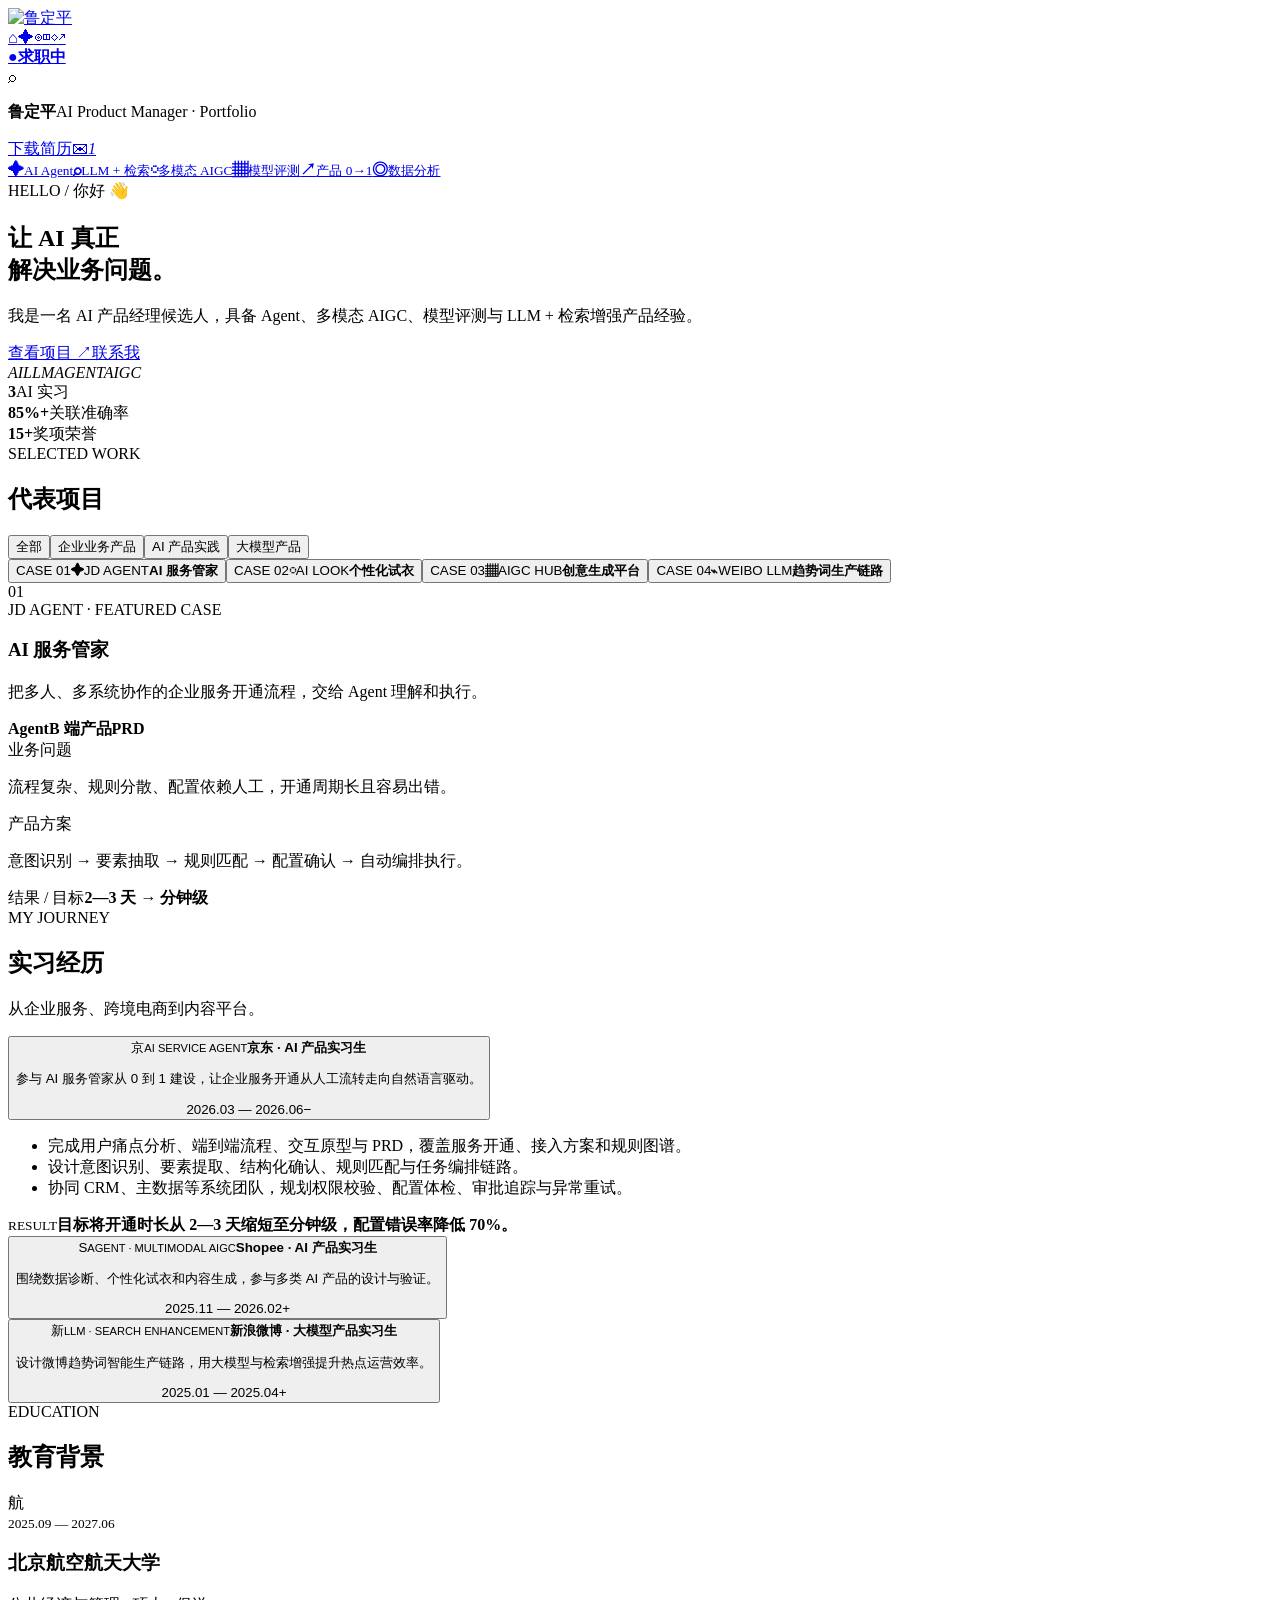
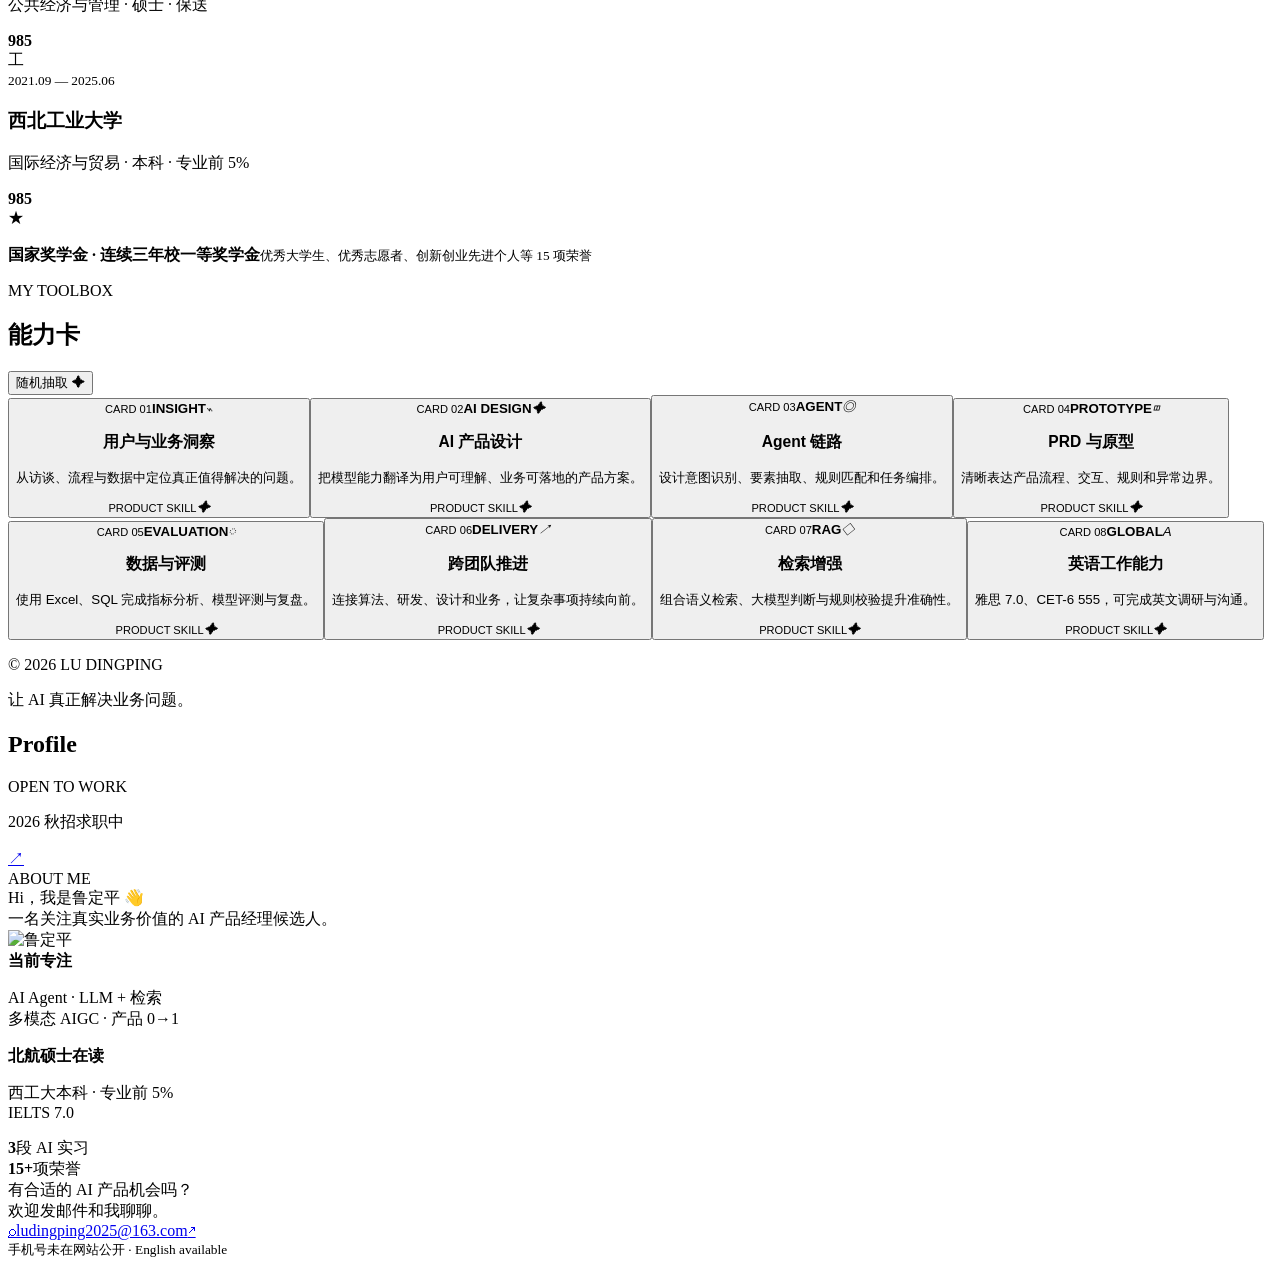
==== index.html @ c733edae "Publish ability card redesign" ====
<!DOCTYPE html><html lang="zh-CN"><head><meta charSet="utf-8"/><meta name="viewport" content="width=device-width, initial-scale=1"/><link rel="preload" as="image" href="/ludingping-portfolio/profile.png"/><link rel="stylesheet" href="/ludingping-portfolio/_next/static/chunks/15-ex5782ig6a.css" data-precedence="next"/><link rel="preload" as="script" fetchPriority="low" href="/ludingping-portfolio/_next/static/chunks/0ht900cau6_ur.js"/><script src="/ludingping-portfolio/_next/static/chunks/0j_bwaaqy.muc.js" async=""></script><script src="/ludingping-portfolio/_next/static/chunks/07lhk_q6pmm3r.js" async=""></script><script src="/ludingping-portfolio/_next/static/chunks/turbopack-0kts8wouwq_c-.js" async=""></script><script src="/ludingping-portfolio/_next/static/chunks/0dbhjjzl8qfwv.js" async=""></script><script src="/ludingping-portfolio/_next/static/chunks/11kyzhhp_ut7i.js" async=""></script><title>鲁定平 · AI 产品经理</title><meta name="description" content="鲁定平的个人作品集：AI Agent、LLM + 检索增强、多模态 AIGC 与产品 0→1。"/><meta property="og:title" content="鲁定平 · AI 产品经理"/><meta property="og:description" content="AI Agent、LLM + 检索增强、多模态 AIGC 与产品 0→1。"/><meta property="og:image" content="https://felicialul.github.io/ludingping-portfolio/og.png"/><meta property="og:type" content="website"/><meta name="twitter:card" content="summary_large_image"/><meta name="twitter:title" content="鲁定平 · AI 产品经理"/><meta name="twitter:description" content="AI Agent、LLM + 检索增强、多模态 AIGC 与产品 0→1。"/><meta name="twitter:image" content="https://felicialul.github.io/ludingping-portfolio/og.png"/><script src="/ludingping-portfolio/_next/static/chunks/03~yq9q893hmn.js" noModule=""></script></head><body class="antialiased" style="--portfolio-background:url(&quot;/ludingping-portfolio/forest-stars-background.png&quot;)"><div hidden=""><!--$--><!--/$--></div><main class="portfolio-app"><aside class="left-rail" aria-label="快速导航"><a class="rail-avatar" href="#top" aria-label="返回首页"><img src="/ludingping-portfolio/profile.png" alt="鲁定平"/></a><nav class="rail-nav"><a class="active" href="#top" aria-label="首页" title="首页"><span>⌂</span></a><a class="" href="#work" aria-label="项目" title="项目"><span>✦</span></a><a class="" href="#experience" aria-label="经历" title="经历"><span>◎</span></a><a class="" href="#education" aria-label="教育" title="教育"><span>◫</span></a><a class="" href="#skills" aria-label="技能" title="技能"><span>◇</span></a><a class="" href="#contact" aria-label="联系" title="联系"><span>↗</span></a></nav><a class="availability-tab" href="mailto:ludingping2025@163.com"><span>●</span><b>求职中</b></a></aside><div class="content-column"><section class="dashboard-top" id="top"><div class="search-strip"><span class="search-icon">⌕</span><p><strong>鲁定平</strong><span>AI Product Manager · Portfolio</span></p></div><a class="rainbow-button" href="/ludingping-portfolio/resume.pdf" target="_blank" rel="noreferrer">下载简历</a><a class="mini-mail" href="mailto:ludingping2025@163.com" aria-label="发送邮件">✉<i>1</i></a></section><nav class="capability-shelf" aria-label="核心能力"><a href="#work"><span class="mini-book purple"><b>✦</b><i></i></span><small>AI Agent</small></a><a href="#work"><span class="mini-book navy"><b>⌕</b><i></i></span><small>LLM + 检索</small></a><a href="#work"><span class="mini-book green"><b>◌</b><i></i></span><small>多模态 AIGC</small></a><a href="#skills"><span class="mini-book red"><b>▦</b><i></i></span><small>模型评测</small></a><a href="#experience"><span class="mini-book yellow"><b>↗</b><i></i></span><small>产品 0→1</small></a><a href="#skills"><span class="mini-book blue"><b>◎</b><i></i></span><small>数据分析</small></a></nav><section class="intro-card" id="about"><div class="intro-copy"><span class="eyebrow">HELLO / 你好 👋</span><h1>让 AI 真正<br/>解决业务问题。</h1><p>我是一名 AI 产品经理候选人，具备 Agent、多模态 AIGC、模型评测与 LLM + 检索增强产品经验。</p><div class="intro-actions"><a href="#work">查看项目 <span>↗</span></a><a href="mailto:ludingping2025@163.com">联系我</a></div></div><div class="hero-stack" aria-hidden="true"><span class="stack-book red"><i>AI</i></span><span class="stack-book navy"><i>LLM</i></span><span class="stack-book purple"><i>AGENT</i></span><span class="stack-book green"><i>AIGC</i></span></div><div class="intro-metrics"><div><strong>3</strong><span>AI 实习</span></div><div><strong>85%+</strong><span>关联准确率</span></div><div><strong>15+</strong><span>奖项荣誉</span></div></div></section><section class="projects-section" id="work"><div class="section-title-row"><div><span>SELECTED WORK</span><h2>代表项目</h2></div><div class="filter-tabs"><button class="active" type="button">全部</button><button class="" type="button">企业业务产品</button><button class="" type="button">AI 产品实践</button><button class="" type="button">大模型产品</button></div></div><div class="project-shelf"><button type="button" class="project-book red selected" aria-pressed="true"><span class="book-badge">CASE <!-- -->01</span><b class="book-icon">✦</b><span class="book-short">JD AGENT</span><strong>AI 服务管家</strong><i class="book-pages"></i><i class="bookmark"></i></button><button type="button" class="project-book purple " aria-pressed="false"><span class="book-badge">CASE <!-- -->02</span><b class="book-icon">◌</b><span class="book-short">AI LOOK</span><strong>个性化试衣</strong><i class="book-pages"></i><i class="bookmark"></i></button><button type="button" class="project-book green " aria-pressed="false"><span class="book-badge">CASE <!-- -->03</span><b class="book-icon">▦</b><span class="book-short">AIGC HUB</span><strong>创意生成平台</strong><i class="book-pages"></i><i class="bookmark"></i></button><button type="button" class="project-book navy " aria-pressed="false"><span class="book-badge">CASE <!-- -->04</span><b class="book-icon">⌁</b><span class="book-short">WEIBO LLM</span><strong>趋势词生产链路</strong><i class="book-pages"></i><i class="bookmark"></i></button></div><article class="case-panel red"><div class="case-number">01</div><div class="case-main"><span>JD AGENT<!-- --> · FEATURED CASE</span><h3>AI 服务管家</h3><p>把多人、多系统协作的企业服务开通流程，交给 Agent 理解和执行。</p><div class="case-tags"><b>Agent</b><b>B 端产品</b><b>PRD</b></div></div><div class="case-details"><div><span>业务问题</span><p>流程复杂、规则分散、配置依赖人工，开通周期长且容易出错。</p></div><div><span>产品方案</span><p>意图识别 → 要素抽取 → 规则匹配 → 配置确认 → 自动编排执行。</p></div><div class="case-result"><span>结果 / 目标</span><strong>2—3 天 → 分钟级</strong></div></div></article></section><section class="experience-section" id="experience"><div class="section-title-row"><div><span>MY JOURNEY</span><h2>实习经历</h2></div><p>从企业服务、跨境电商到内容平台。</p></div><div class="experience-list"><article class="experience-card coral open"><button type="button" aria-expanded="true"><span class="company-logo">京</span><span class="company-copy"><small>AI SERVICE AGENT</small><strong>京东<!-- --> · <!-- -->AI 产品实习生</strong><p>参与 AI 服务管家从 0 到 1 建设，让企业服务开通从人工流转走向自然语言驱动。</p></span><span class="experience-date">2026.03 — 2026.06</span><span class="expand-icon">−</span></button><div class="experience-body"><ul><li>完成用户痛点分析、端到端流程、交互原型与 PRD，覆盖服务开通、接入方案和规则图谱。</li><li>设计意图识别、要素提取、结构化确认、规则匹配与任务编排链路。</li><li>协同 CRM、主数据等系统团队，规划权限校验、配置体检、审批追踪与异常重试。</li></ul><div><small>RESULT</small><strong>目标将开通时长从 2—3 天缩短至分钟级，配置错误率降低 70%。</strong></div></div></article><article class="experience-card green "><button type="button" aria-expanded="false"><span class="company-logo">S</span><span class="company-copy"><small>AGENT · MULTIMODAL AIGC</small><strong>Shopee<!-- --> · <!-- -->AI 产品实习生</strong><p>围绕数据诊断、个性化试衣和内容生成，参与多类 AI 产品的设计与验证。</p></span><span class="experience-date">2025.11 — 2026.02</span><span class="expand-icon">+</span></button></article><article class="experience-card blue "><button type="button" aria-expanded="false"><span class="company-logo">新</span><span class="company-copy"><small>LLM · SEARCH ENHANCEMENT</small><strong>新浪微博<!-- --> · <!-- -->大模型产品实习生</strong><p>设计微博趋势词智能生产链路，用大模型与检索增强提升热点运营效率。</p></span><span class="experience-date">2025.01 — 2025.04</span><span class="expand-icon">+</span></button></article></div></section><section class="education-section" id="education"><div class="section-title-row"><div><span>EDUCATION</span><h2>教育背景</h2></div></div><div class="education-grid"><article><span class="school-icon purple">航</span><div><small>2025.09 — 2027.06</small><h3>北京航空航天大学</h3><p>公共经济与管理 · 硕士 · 保送</p></div><b>985</b></article><article><span class="school-icon blue">工</span><div><small>2021.09 — 2025.06</small><h3>西北工业大学</h3><p>国际经济与贸易 · 本科 · 专业前 5%</p></div><b>985</b></article></div><div class="honor-strip"><span>★</span><p><strong>国家奖学金 · 连续三年校一等奖学金</strong><small>优秀大学生、优秀志愿者、创新创业先进个人等 15 项荣誉</small></p></div></section><section class="skills-section" id="skills"><div class="section-title-row"><div><span>MY TOOLBOX</span><h2>能力卡</h2></div><button class="draw-button" type="button">随机抽取 ✦</button></div><div class="ability-grid"><button class="ability-card violet " type="button" aria-pressed="false"><span class="ability-card-top"><small>CARD <!-- -->01</small><b>INSIGHT</b></span><span class="ability-sigil" aria-hidden="true"><i>⌁</i></span><span class="ability-card-copy"><h3>用户与业务洞察</h3><p>从访谈、流程与数据中定位真正值得解决的问题。</p></span><span class="ability-card-foot"><small>PRODUCT SKILL</small><i>✦</i></span></button><button class="ability-card forest active" type="button" aria-pressed="true"><span class="ability-card-top"><small>CARD <!-- -->02</small><b>AI DESIGN</b></span><span class="ability-sigil" aria-hidden="true"><i>✦</i></span><span class="ability-card-copy"><h3>AI 产品设计</h3><p>把模型能力翻译为用户可理解、业务可落地的产品方案。</p></span><span class="ability-card-foot"><small>PRODUCT SKILL</small><i>✦</i></span></button><button class="ability-card coral " type="button" aria-pressed="false"><span class="ability-card-top"><small>CARD <!-- -->03</small><b>AGENT</b></span><span class="ability-sigil" aria-hidden="true"><i>◎</i></span><span class="ability-card-copy"><h3>Agent 链路</h3><p>设计意图识别、要素抽取、规则匹配和任务编排。</p></span><span class="ability-card-foot"><small>PRODUCT SKILL</small><i>✦</i></span></button><button class="ability-card indigo " type="button" aria-pressed="false"><span class="ability-card-top"><small>CARD <!-- -->04</small><b>PROTOTYPE</b></span><span class="ability-sigil" aria-hidden="true"><i>◫</i></span><span class="ability-card-copy"><h3>PRD 与原型</h3><p>清晰表达产品流程、交互、规则和异常边界。</p></span><span class="ability-card-foot"><small>PRODUCT SKILL</small><i>✦</i></span></button><button class="ability-card forest " type="button" aria-pressed="false"><span class="ability-card-top"><small>CARD <!-- -->05</small><b>EVALUATION</b></span><span class="ability-sigil" aria-hidden="true"><i>◌</i></span><span class="ability-card-copy"><h3>数据与评测</h3><p>使用 Excel、SQL 完成指标分析、模型评测与复盘。</p></span><span class="ability-card-foot"><small>PRODUCT SKILL</small><i>✦</i></span></button><button class="ability-card coral " type="button" aria-pressed="false"><span class="ability-card-top"><small>CARD <!-- -->06</small><b>DELIVERY</b></span><span class="ability-sigil" aria-hidden="true"><i>↗</i></span><span class="ability-card-copy"><h3>跨团队推进</h3><p>连接算法、研发、设计和业务，让复杂事项持续向前。</p></span><span class="ability-card-foot"><small>PRODUCT SKILL</small><i>✦</i></span></button><button class="ability-card violet " type="button" aria-pressed="false"><span class="ability-card-top"><small>CARD <!-- -->07</small><b>RAG</b></span><span class="ability-sigil" aria-hidden="true"><i>◇</i></span><span class="ability-card-copy"><h3>检索增强</h3><p>组合语义检索、大模型判断与规则校验提升准确性。</p></span><span class="ability-card-foot"><small>PRODUCT SKILL</small><i>✦</i></span></button><button class="ability-card forest " type="button" aria-pressed="false"><span class="ability-card-top"><small>CARD <!-- -->08</small><b>GLOBAL</b></span><span class="ability-sigil" aria-hidden="true"><i>A</i></span><span class="ability-card-copy"><h3>英语工作能力</h3><p>雅思 7.0、CET-6 555，可完成英文调研与沟通。</p></span><span class="ability-card-foot"><small>PRODUCT SKILL</small><i>✦</i></span></button></div></section><footer><p>© <!-- -->2026<!-- --> LU DINGPING</p><span>让 AI 真正解决业务问题。</span></footer></div><aside class="right-panel" id="contact"><div class="right-heading"><h2>Profile</h2><span><i></i><i></i><i></i><i></i></span></div><div class="support-card"><span>OPEN TO WORK</span><p>2026 秋招求职中</p><a href="mailto:ludingping2025@163.com">↗</a></div><div class="chat-board"><div class="chat-date">ABOUT ME</div><div class="chat-bubble me">Hi，我是鲁定平 👋</div><div class="chat-bubble me wide">一名关注真实业务价值的 AI 产品经理候选人。</div><div class="chat-message profile-message"><img src="/ludingping-portfolio/profile.png" alt="鲁定平"/><div class="chat-bubble other"><strong>当前专注</strong><p>AI Agent · LLM + 检索<br/>多模态 AIGC · 产品 0→1</p></div></div><div class="chat-bubble other education-bubble"><strong>北航硕士在读</strong><p>西工大本科 · 专业前 5%<br/>IELTS 7.0</p></div><div class="mini-stats"><div><b>3</b><span>段 AI 实习</span></div><div><b>15+</b><span>项荣誉</span></div></div><div class="chat-bubble me">有合适的 AI 产品机会吗？</div><div class="chat-bubble other">欢迎发邮件和我聊聊。</div></div><div class="contact-compose"><a class="attach" href="/ludingping-portfolio/resume.pdf" target="_blank" rel="noreferrer" aria-label="查看简历">⌕</a><a class="message-field" href="mailto:ludingping2025@163.com"><span>ludingping2025@163.com</span></a><a class="send-button" href="mailto:ludingping2025@163.com" aria-label="发送邮件">↗</a></div><small class="privacy-note">手机号未在网站公开 · English available</small></aside></main><!--$--><!--/$--><script src="/ludingping-portfolio/_next/static/chunks/0ht900cau6_ur.js" id="_R_" async=""></script><script>(self.__next_f=self.__next_f||[]).push([0])</script><script>self.__next_f.push([1,"1:\"$Sreact.fragment\"\n2:I[39756,[\"/ludingping-portfolio/_next/static/chunks/0dbhjjzl8qfwv.js\"],\"default\"]\n3:I[37457,[\"/ludingping-portfolio/_next/static/chunks/0dbhjjzl8qfwv.js\"],\"default\"]\n4:I[47257,[\"/ludingping-portfolio/_next/static/chunks/0dbhjjzl8qfwv.js\"],\"ClientPageRoot\"]\n5:I[31713,[\"/ludingping-portfolio/_next/static/chunks/0dbhjjzl8qfwv.js\",\"/ludingping-portfolio/_next/static/chunks/11kyzhhp_ut7i.js\"],\"default\"]\n8:I[97367,[\"/ludingping-portfolio/_next/static/chunks/0dbhjjzl8qfwv.js\"],\"OutletBoundary\"]\n9:\"$Sreact.suspense\"\nb:I[97367,[\"/ludingping-portfolio/_next/static/chunks/0dbhjjzl8qfwv.js\"],\"ViewportBoundary\"]\nd:I[97367,[\"/ludingping-portfolio/_next/static/chunks/0dbhjjzl8qfwv.js\"],\"MetadataBoundary\"]\nf:I[68027,[\"/ludingping-portfolio/_next/static/chunks/0dbhjjzl8qfwv.js\"],\"default\",1]\n:HL[\"/ludingping-portfolio/_next/static/chunks/15-ex5782ig6a.css\",\"style\"]\n"])</script><script>self.__next_f.push([1,"0:{\"P\":null,\"c\":[\"\",\"\"],\"q\":\"\",\"i\":false,\"f\":[[[\"\",{\"children\":[\"__PAGE__\",{}]},\"$undefined\",\"$undefined\",16],[[\"$\",\"$1\",\"c\",{\"children\":[[[\"$\",\"link\",\"0\",{\"rel\":\"stylesheet\",\"href\":\"/ludingping-portfolio/_next/static/chunks/15-ex5782ig6a.css\",\"precedence\":\"next\",\"crossOrigin\":\"$undefined\",\"nonce\":\"$undefined\"}],[\"$\",\"script\",\"script-0\",{\"src\":\"/ludingping-portfolio/_next/static/chunks/0dbhjjzl8qfwv.js\",\"async\":true,\"nonce\":\"$undefined\"}]],[\"$\",\"html\",null,{\"lang\":\"zh-CN\",\"children\":[\"$\",\"body\",null,{\"className\":\"antialiased\",\"style\":{\"--portfolio-background\":\"url(\\\"/ludingping-portfolio/forest-stars-background.png\\\")\"},\"children\":[\"$\",\"$L2\",null,{\"parallelRouterKey\":\"children\",\"error\":\"$undefined\",\"errorStyles\":\"$undefined\",\"errorScripts\":\"$undefined\",\"template\":[\"$\",\"$L3\",null,{}],\"templateStyles\":\"$undefined\",\"templateScripts\":\"$undefined\",\"notFound\":[[[\"$\",\"title\",null,{\"children\":\"404: This page could not be found.\"}],[\"$\",\"div\",null,{\"style\":{\"fontFamily\":\"system-ui,\\\"Segoe UI\\\",Roboto,Helvetica,Arial,sans-serif,\\\"Apple Color Emoji\\\",\\\"Segoe UI Emoji\\\"\",\"height\":\"100vh\",\"textAlign\":\"center\",\"display\":\"flex\",\"flexDirection\":\"column\",\"alignItems\":\"center\",\"justifyContent\":\"center\"},\"children\":[\"$\",\"div\",null,{\"children\":[[\"$\",\"style\",null,{\"dangerouslySetInnerHTML\":{\"__html\":\"body{color:#000;background:#fff;margin:0}.next-error-h1{border-right:1px solid rgba(0,0,0,.3)}@media (prefers-color-scheme:dark){body{color:#fff;background:#000}.next-error-h1{border-right:1px solid rgba(255,255,255,.3)}}\"}}],[\"$\",\"h1\",null,{\"className\":\"next-error-h1\",\"style\":{\"display\":\"inline-block\",\"margin\":\"0 20px 0 0\",\"padding\":\"0 23px 0 0\",\"fontSize\":24,\"fontWeight\":500,\"verticalAlign\":\"top\",\"lineHeight\":\"49px\"},\"children\":404}],[\"$\",\"div\",null,{\"style\":{\"display\":\"inline-block\"},\"children\":[\"$\",\"h2\",null,{\"style\":{\"fontSize\":14,\"fontWeight\":400,\"lineHeight\":\"49px\",\"margin\":0},\"children\":\"This page could not be found.\"}]}]]}]}]],[]],\"forbidden\":\"$undefined\",\"unauthorized\":\"$undefined\"}]}]}]]}],{\"children\":[[\"$\",\"$1\",\"c\",{\"children\":[[\"$\",\"$L4\",null,{\"Component\":\"$5\",\"serverProvidedParams\":{\"searchParams\":{},\"params\":{},\"promises\":[\"$@6\",\"$@7\"]}}],[[\"$\",\"script\",\"script-0\",{\"src\":\"/ludingping-portfolio/_next/static/chunks/11kyzhhp_ut7i.js\",\"async\":true,\"nonce\":\"$undefined\"}]],[\"$\",\"$L8\",null,{\"children\":[\"$\",\"$9\",null,{\"name\":\"Next.MetadataOutlet\",\"children\":\"$@a\"}]}]]}],{},null,false,null]},null,false,null],[\"$\",\"$1\",\"h\",{\"children\":[null,[\"$\",\"$Lb\",null,{\"children\":\"$Lc\"}],[\"$\",\"div\",null,{\"hidden\":true,\"children\":[\"$\",\"$Ld\",null,{\"children\":[\"$\",\"$9\",null,{\"name\":\"Next.Metadata\",\"children\":\"$Le\"}]}]}],null]}],false]],\"m\":\"$undefined\",\"G\":[\"$f\",[[\"$\",\"link\",\"0\",{\"rel\":\"stylesheet\",\"href\":\"/ludingping-portfolio/_next/static/chunks/15-ex5782ig6a.css\",\"precedence\":\"next\",\"crossOrigin\":\"$undefined\",\"nonce\":\"$undefined\"}]]],\"S\":true,\"h\":null,\"s\":\"$undefined\",\"l\":\"$undefined\",\"p\":\"$undefined\",\"d\":\"$undefined\",\"b\":\"b-fphSMl62uGZc-YT-2oG\"}\n"])</script><script>self.__next_f.push([1,"6:{}\n7:\"$0:f:0:1:1:children:0:props:children:0:props:serverProvidedParams:params\"\n"])</script><script>self.__next_f.push([1,"c:[[\"$\",\"meta\",\"0\",{\"charSet\":\"utf-8\"}],[\"$\",\"meta\",\"1\",{\"name\":\"viewport\",\"content\":\"width=device-width, initial-scale=1\"}]]\n"])</script><script>self.__next_f.push([1,"a:null\ne:[[\"$\",\"title\",\"0\",{\"children\":\"鲁定平 · AI 产品经理\"}],[\"$\",\"meta\",\"1\",{\"name\":\"description\",\"content\":\"鲁定平的个人作品集：AI Agent、LLM + 检索增强、多模态 AIGC 与产品 0→1。\"}],[\"$\",\"meta\",\"2\",{\"property\":\"og:title\",\"content\":\"鲁定平 · AI 产品经理\"}],[\"$\",\"meta\",\"3\",{\"property\":\"og:description\",\"content\":\"AI Agent、LLM + 检索增强、多模态 AIGC 与产品 0→1。\"}],[\"$\",\"meta\",\"4\",{\"property\":\"og:image\",\"content\":\"https://felicialul.github.io/ludingping-portfolio/og.png\"}],[\"$\",\"meta\",\"5\",{\"property\":\"og:type\",\"content\":\"website\"}],[\"$\",\"meta\",\"6\",{\"name\":\"twitter:card\",\"content\":\"summary_large_image\"}],[\"$\",\"meta\",\"7\",{\"name\":\"twitter:title\",\"content\":\"鲁定平 · AI 产品经理\"}],[\"$\",\"meta\",\"8\",{\"name\":\"twitter:description\",\"content\":\"AI Agent、LLM + 检索增强、多模态 AIGC 与产品 0→1。\"}],[\"$\",\"meta\",\"9\",{\"name\":\"twitter:image\",\"content\":\"https://felicialul.github.io/ludingping-portfolio/og.png\"}]]\n"])</script></body></html>
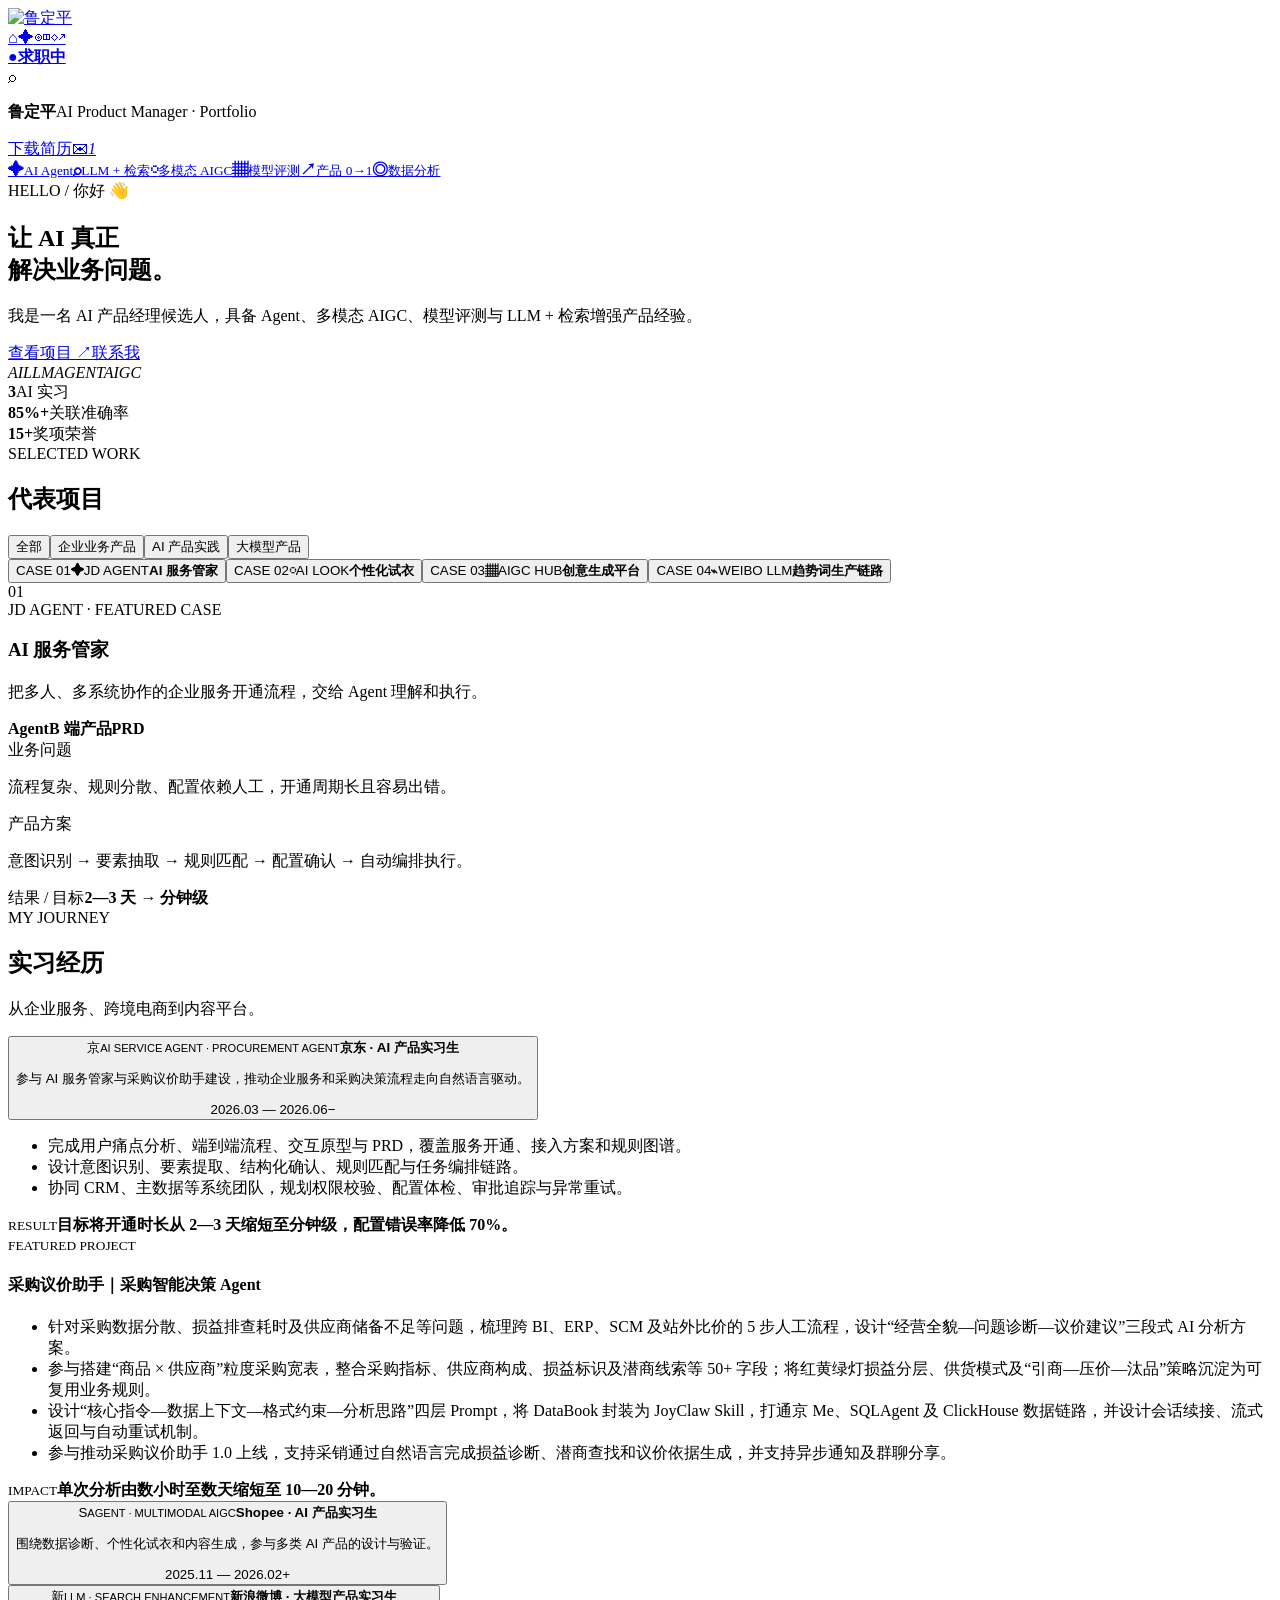
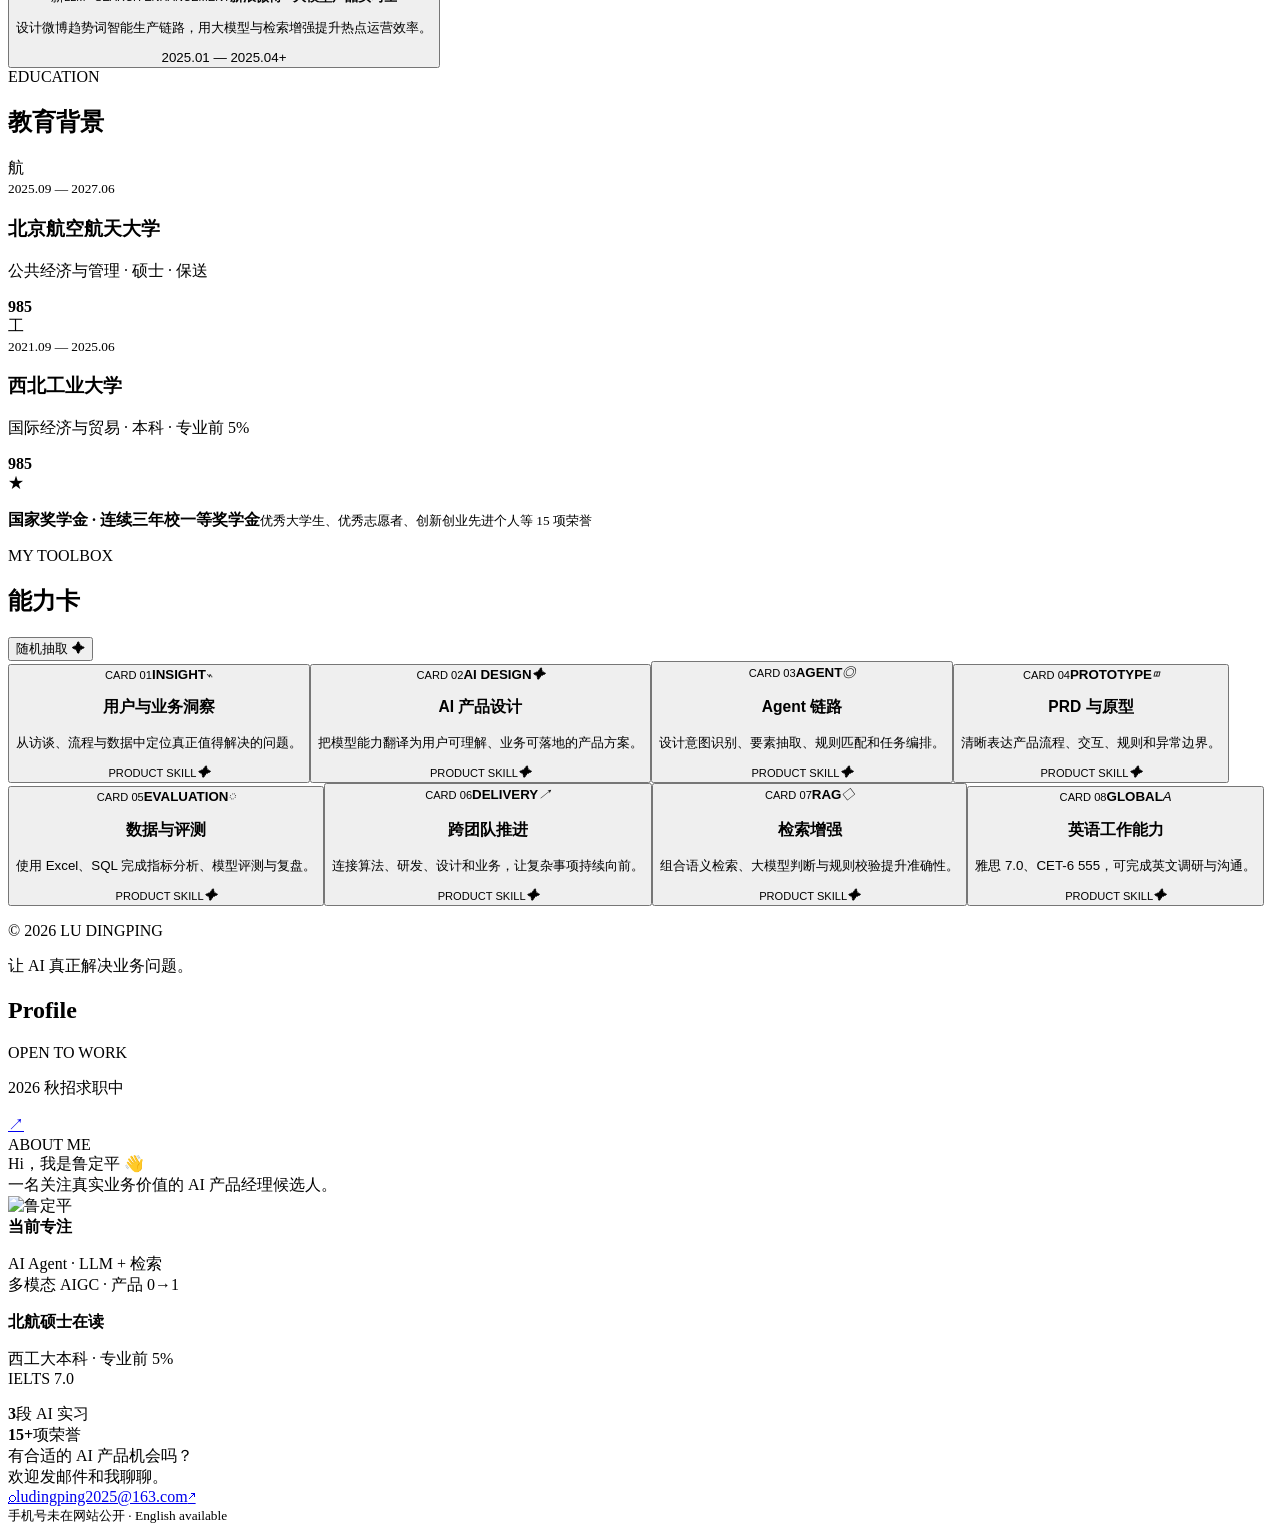
==== commit 85241818: "Publish JD procurement agent experience" ====
--- a/index.html
+++ b/index.html
@@ -1 +1 @@
-<!DOCTYPE html><html lang="zh-CN"><head><meta charSet="utf-8"/><meta name="viewport" content="width=device-width, initial-scale=1"/><link rel="preload" as="image" href="/ludingping-portfolio/profile.png"/><link rel="stylesheet" href="/ludingping-portfolio/_next/static/chunks/15-ex5782ig6a.css" data-precedence="next"/><link rel="preload" as="script" fetchPriority="low" href="/ludingping-portfolio/_next/static/chunks/0ht900cau6_ur.js"/><script src="/ludingping-portfolio/_next/static/chunks/0j_bwaaqy.muc.js" async=""></script><script src="/ludingping-portfolio/_next/static/chunks/07lhk_q6pmm3r.js" async=""></script><script src="/ludingping-portfolio/_next/static/chunks/turbopack-0kts8wouwq_c-.js" async=""></script><script src="/ludingping-portfolio/_next/static/chunks/0dbhjjzl8qfwv.js" async=""></script><script src="/ludingping-portfolio/_next/static/chunks/11kyzhhp_ut7i.js" async=""></script><title>鲁定平 · AI 产品经理</title><meta name="description" content="鲁定平的个人作品集：AI Agent、LLM + 检索增强、多模态 AIGC 与产品 0→1。"/><meta property="og:title" content="鲁定平 · AI 产品经理"/><meta property="og:description" content="AI Agent、LLM + 检索增强、多模态 AIGC 与产品 0→1。"/><meta property="og:image" content="https://felicialul.github.io/ludingping-portfolio/og.png"/><meta property="og:type" content="website"/><meta name="twitter:card" content="summary_large_image"/><meta name="twitter:title" content="鲁定平 · AI 产品经理"/><meta name="twitter:description" content="AI Agent、LLM + 检索增强、多模态 AIGC 与产品 0→1。"/><meta name="twitter:image" content="https://felicialul.github.io/ludingping-portfolio/og.png"/><script src="/ludingping-portfolio/_next/static/chunks/03~yq9q893hmn.js" noModule=""></script></head><body class="antialiased" style="--portfolio-background:url(&quot;/ludingping-portfolio/forest-stars-background.png&quot;)"><div hidden=""><!--$--><!--/$--></div><main class="portfolio-app"><aside class="left-rail" aria-label="快速导航"><a class="rail-avatar" href="#top" aria-label="返回首页"><img src="/ludingping-portfolio/profile.png" alt="鲁定平"/></a><nav class="rail-nav"><a class="active" href="#top" aria-label="首页" title="首页"><span>⌂</span></a><a class="" href="#work" aria-label="项目" title="项目"><span>✦</span></a><a class="" href="#experience" aria-label="经历" title="经历"><span>◎</span></a><a class="" href="#education" aria-label="教育" title="教育"><span>◫</span></a><a class="" href="#skills" aria-label="技能" title="技能"><span>◇</span></a><a class="" href="#contact" aria-label="联系" title="联系"><span>↗</span></a></nav><a class="availability-tab" href="mailto:ludingping2025@163.com"><span>●</span><b>求职中</b></a></aside><div class="content-column"><section class="dashboard-top" id="top"><div class="search-strip"><span class="search-icon">⌕</span><p><strong>鲁定平</strong><span>AI Product Manager · Portfolio</span></p></div><a class="rainbow-button" href="/ludingping-portfolio/resume.pdf" target="_blank" rel="noreferrer">下载简历</a><a class="mini-mail" href="mailto:ludingping2025@163.com" aria-label="发送邮件">✉<i>1</i></a></section><nav class="capability-shelf" aria-label="核心能力"><a href="#work"><span class="mini-book purple"><b>✦</b><i></i></span><small>AI Agent</small></a><a href="#work"><span class="mini-book navy"><b>⌕</b><i></i></span><small>LLM + 检索</small></a><a href="#work"><span class="mini-book green"><b>◌</b><i></i></span><small>多模态 AIGC</small></a><a href="#skills"><span class="mini-book red"><b>▦</b><i></i></span><small>模型评测</small></a><a href="#experience"><span class="mini-book yellow"><b>↗</b><i></i></span><small>产品 0→1</small></a><a href="#skills"><span class="mini-book blue"><b>◎</b><i></i></span><small>数据分析</small></a></nav><section class="intro-card" id="about"><div class="intro-copy"><span class="eyebrow">HELLO / 你好 👋</span><h1>让 AI 真正<br/>解决业务问题。</h1><p>我是一名 AI 产品经理候选人，具备 Agent、多模态 AIGC、模型评测与 LLM + 检索增强产品经验。</p><div class="intro-actions"><a href="#work">查看项目 <span>↗</span></a><a href="mailto:ludingping2025@163.com">联系我</a></div></div><div class="hero-stack" aria-hidden="true"><span class="stack-book red"><i>AI</i></span><span class="stack-book navy"><i>LLM</i></span><span class="stack-book purple"><i>AGENT</i></span><span class="stack-book green"><i>AIGC</i></span></div><div class="intro-metrics"><div><strong>3</strong><span>AI 实习</span></div><div><strong>85%+</strong><span>关联准确率</span></div><div><strong>15+</strong><span>奖项荣誉</span></div></div></section><section class="projects-section" id="work"><div class="section-title-row"><div><span>SELECTED WORK</span><h2>代表项目</h2></div><div class="filter-tabs"><button class="active" type="button">全部</button><button class="" type="button">企业业务产品</button><button class="" type="button">AI 产品实践</button><button class="" type="button">大模型产品</button></div></div><div class="project-shelf"><button type="button" class="project-book red selected" aria-pressed="true"><span class="book-badge">CASE <!-- -->01</span><b class="book-icon">✦</b><span class="book-short">JD AGENT</span><strong>AI 服务管家</strong><i class="book-pages"></i><i class="bookmark"></i></button><button type="button" class="project-book purple " aria-pressed="false"><span class="book-badge">CASE <!-- -->02</span><b class="book-icon">◌</b><span class="book-short">AI LOOK</span><strong>个性化试衣</strong><i class="book-pages"></i><i class="bookmark"></i></button><button type="button" class="project-book green " aria-pressed="false"><span class="book-badge">CASE <!-- -->03</span><b class="book-icon">▦</b><span class="book-short">AIGC HUB</span><strong>创意生成平台</strong><i class="book-pages"></i><i class="bookmark"></i></button><button type="button" class="project-book navy " aria-pressed="false"><span class="book-badge">CASE <!-- -->04</span><b class="book-icon">⌁</b><span class="book-short">WEIBO LLM</span><strong>趋势词生产链路</strong><i class="book-pages"></i><i class="bookmark"></i></button></div><article class="case-panel red"><div class="case-number">01</div><div class="case-main"><span>JD AGENT<!-- --> · FEATURED CASE</span><h3>AI 服务管家</h3><p>把多人、多系统协作的企业服务开通流程，交给 Agent 理解和执行。</p><div class="case-tags"><b>Agent</b><b>B 端产品</b><b>PRD</b></div></div><div class="case-details"><div><span>业务问题</span><p>流程复杂、规则分散、配置依赖人工，开通周期长且容易出错。</p></div><div><span>产品方案</span><p>意图识别 → 要素抽取 → 规则匹配 → 配置确认 → 自动编排执行。</p></div><div class="case-result"><span>结果 / 目标</span><strong>2—3 天 → 分钟级</strong></div></div></article></section><section class="experience-section" id="experience"><div class="section-title-row"><div><span>MY JOURNEY</span><h2>实习经历</h2></div><p>从企业服务、跨境电商到内容平台。</p></div><div class="experience-list"><article class="experience-card coral open"><button type="button" aria-expanded="true"><span class="company-logo">京</span><span class="company-copy"><small>AI SERVICE AGENT</small><strong>京东<!-- --> · <!-- -->AI 产品实习生</strong><p>参与 AI 服务管家从 0 到 1 建设，让企业服务开通从人工流转走向自然语言驱动。</p></span><span class="experience-date">2026.03 — 2026.06</span><span class="expand-icon">−</span></button><div class="experience-body"><ul><li>完成用户痛点分析、端到端流程、交互原型与 PRD，覆盖服务开通、接入方案和规则图谱。</li><li>设计意图识别、要素提取、结构化确认、规则匹配与任务编排链路。</li><li>协同 CRM、主数据等系统团队，规划权限校验、配置体检、审批追踪与异常重试。</li></ul><div><small>RESULT</small><strong>目标将开通时长从 2—3 天缩短至分钟级，配置错误率降低 70%。</strong></div></div></article><article class="experience-card green "><button type="button" aria-expanded="false"><span class="company-logo">S</span><span class="company-copy"><small>AGENT · MULTIMODAL AIGC</small><strong>Shopee<!-- --> · <!-- -->AI 产品实习生</strong><p>围绕数据诊断、个性化试衣和内容生成，参与多类 AI 产品的设计与验证。</p></span><span class="experience-date">2025.11 — 2026.02</span><span class="expand-icon">+</span></button></article><article class="experience-card blue "><button type="button" aria-expanded="false"><span class="company-logo">新</span><span class="company-copy"><small>LLM · SEARCH ENHANCEMENT</small><strong>新浪微博<!-- --> · <!-- -->大模型产品实习生</strong><p>设计微博趋势词智能生产链路，用大模型与检索增强提升热点运营效率。</p></span><span class="experience-date">2025.01 — 2025.04</span><span class="expand-icon">+</span></button></article></div></section><section class="education-section" id="education"><div class="section-title-row"><div><span>EDUCATION</span><h2>教育背景</h2></div></div><div class="education-grid"><article><span class="school-icon purple">航</span><div><small>2025.09 — 2027.06</small><h3>北京航空航天大学</h3><p>公共经济与管理 · 硕士 · 保送</p></div><b>985</b></article><article><span class="school-icon blue">工</span><div><small>2021.09 — 2025.06</small><h3>西北工业大学</h3><p>国际经济与贸易 · 本科 · 专业前 5%</p></div><b>985</b></article></div><div class="honor-strip"><span>★</span><p><strong>国家奖学金 · 连续三年校一等奖学金</strong><small>优秀大学生、优秀志愿者、创新创业先进个人等 15 项荣誉</small></p></div></section><section class="skills-section" id="skills"><div class="section-title-row"><div><span>MY TOOLBOX</span><h2>能力卡</h2></div><button class="draw-button" type="button">随机抽取 ✦</button></div><div class="ability-grid"><button class="ability-card violet " type="button" aria-pressed="false"><span class="ability-card-top"><small>CARD <!-- -->01</small><b>INSIGHT</b></span><span class="ability-sigil" aria-hidden="true"><i>⌁</i></span><span class="ability-card-copy"><h3>用户与业务洞察</h3><p>从访谈、流程与数据中定位真正值得解决的问题。</p></span><span class="ability-card-foot"><small>PRODUCT SKILL</small><i>✦</i></span></button><button class="ability-card forest active" type="button" aria-pressed="true"><span class="ability-card-top"><small>CARD <!-- -->02</small><b>AI DESIGN</b></span><span class="ability-sigil" aria-hidden="true"><i>✦</i></span><span class="ability-card-copy"><h3>AI 产品设计</h3><p>把模型能力翻译为用户可理解、业务可落地的产品方案。</p></span><span class="ability-card-foot"><small>PRODUCT SKILL</small><i>✦</i></span></button><button class="ability-card coral " type="button" aria-pressed="false"><span class="ability-card-top"><small>CARD <!-- -->03</small><b>AGENT</b></span><span class="ability-sigil" aria-hidden="true"><i>◎</i></span><span class="ability-card-copy"><h3>Agent 链路</h3><p>设计意图识别、要素抽取、规则匹配和任务编排。</p></span><span class="ability-card-foot"><small>PRODUCT SKILL</small><i>✦</i></span></button><button class="ability-card indigo " type="button" aria-pressed="false"><span class="ability-card-top"><small>CARD <!-- -->04</small><b>PROTOTYPE</b></span><span class="ability-sigil" aria-hidden="true"><i>◫</i></span><span class="ability-card-copy"><h3>PRD 与原型</h3><p>清晰表达产品流程、交互、规则和异常边界。</p></span><span class="ability-card-foot"><small>PRODUCT SKILL</small><i>✦</i></span></button><button class="ability-card forest " type="button" aria-pressed="false"><span class="ability-card-top"><small>CARD <!-- -->05</small><b>EVALUATION</b></span><span class="ability-sigil" aria-hidden="true"><i>◌</i></span><span class="ability-card-copy"><h3>数据与评测</h3><p>使用 Excel、SQL 完成指标分析、模型评测与复盘。</p></span><span class="ability-card-foot"><small>PRODUCT SKILL</small><i>✦</i></span></button><button class="ability-card coral " type="button" aria-pressed="false"><span class="ability-card-top"><small>CARD <!-- -->06</small><b>DELIVERY</b></span><span class="ability-sigil" aria-hidden="true"><i>↗</i></span><span class="ability-card-copy"><h3>跨团队推进</h3><p>连接算法、研发、设计和业务，让复杂事项持续向前。</p></span><span class="ability-card-foot"><small>PRODUCT SKILL</small><i>✦</i></span></button><button class="ability-card violet " type="button" aria-pressed="false"><span class="ability-card-top"><small>CARD <!-- -->07</small><b>RAG</b></span><span class="ability-sigil" aria-hidden="true"><i>◇</i></span><span class="ability-card-copy"><h3>检索增强</h3><p>组合语义检索、大模型判断与规则校验提升准确性。</p></span><span class="ability-card-foot"><small>PRODUCT SKILL</small><i>✦</i></span></button><button class="ability-card forest " type="button" aria-pressed="false"><span class="ability-card-top"><small>CARD <!-- -->08</small><b>GLOBAL</b></span><span class="ability-sigil" aria-hidden="true"><i>A</i></span><span class="ability-card-copy"><h3>英语工作能力</h3><p>雅思 7.0、CET-6 555，可完成英文调研与沟通。</p></span><span class="ability-card-foot"><small>PRODUCT SKILL</small><i>✦</i></span></button></div></section><footer><p>© <!-- -->2026<!-- --> LU DINGPING</p><span>让 AI 真正解决业务问题。</span></footer></div><aside class="right-panel" id="contact"><div class="right-heading"><h2>Profile</h2><span><i></i><i></i><i></i><i></i></span></div><div class="support-card"><span>OPEN TO WORK</span><p>2026 秋招求职中</p><a href="mailto:ludingping2025@163.com">↗</a></div><div class="chat-board"><div class="chat-date">ABOUT ME</div><div class="chat-bubble me">Hi，我是鲁定平 👋</div><div class="chat-bubble me wide">一名关注真实业务价值的 AI 产品经理候选人。</div><div class="chat-message profile-message"><img src="/ludingping-portfolio/profile.png" alt="鲁定平"/><div class="chat-bubble other"><strong>当前专注</strong><p>AI Agent · LLM + 检索<br/>多模态 AIGC · 产品 0→1</p></div></div><div class="chat-bubble other education-bubble"><strong>北航硕士在读</strong><p>西工大本科 · 专业前 5%<br/>IELTS 7.0</p></div><div class="mini-stats"><div><b>3</b><span>段 AI 实习</span></div><div><b>15+</b><span>项荣誉</span></div></div><div class="chat-bubble me">有合适的 AI 产品机会吗？</div><div class="chat-bubble other">欢迎发邮件和我聊聊。</div></div><div class="contact-compose"><a class="attach" href="/ludingping-portfolio/resume.pdf" target="_blank" rel="noreferrer" aria-label="查看简历">⌕</a><a class="message-field" href="mailto:ludingping2025@163.com"><span>ludingping2025@163.com</span></a><a class="send-button" href="mailto:ludingping2025@163.com" aria-label="发送邮件">↗</a></div><small class="privacy-note">手机号未在网站公开 · English available</small></aside></main><!--$--><!--/$--><script src="/ludingping-portfolio/_next/static/chunks/0ht900cau6_ur.js" id="_R_" async=""></script><script>(self.__next_f=self.__next_f||[]).push([0])</script><script>self.__next_f.push([1,"1:\"$Sreact.fragment\"\n2:I[39756,[\"/ludingping-portfolio/_next/static/chunks/0dbhjjzl8qfwv.js\"],\"default\"]\n3:I[37457,[\"/ludingping-portfolio/_next/static/chunks/0dbhjjzl8qfwv.js\"],\"default\"]\n4:I[47257,[\"/ludingping-portfolio/_next/static/chunks/0dbhjjzl8qfwv.js\"],\"ClientPageRoot\"]\n5:I[31713,[\"/ludingping-portfolio/_next/static/chunks/0dbhjjzl8qfwv.js\",\"/ludingping-portfolio/_next/static/chunks/11kyzhhp_ut7i.js\"],\"default\"]\n8:I[97367,[\"/ludingping-portfolio/_next/static/chunks/0dbhjjzl8qfwv.js\"],\"OutletBoundary\"]\n9:\"$Sreact.suspense\"\nb:I[97367,[\"/ludingping-portfolio/_next/static/chunks/0dbhjjzl8qfwv.js\"],\"ViewportBoundary\"]\nd:I[97367,[\"/ludingping-portfolio/_next/static/chunks/0dbhjjzl8qfwv.js\"],\"MetadataBoundary\"]\nf:I[68027,[\"/ludingping-portfolio/_next/static/chunks/0dbhjjzl8qfwv.js\"],\"default\",1]\n:HL[\"/ludingping-portfolio/_next/static/chunks/15-ex5782ig6a.css\",\"style\"]\n"])</script><script>self.__next_f.push([1,"0:{\"P\":null,\"c\":[\"\",\"\"],\"q\":\"\",\"i\":false,\"f\":[[[\"\",{\"children\":[\"__PAGE__\",{}]},\"$undefined\",\"$undefined\",16],[[\"$\",\"$1\",\"c\",{\"children\":[[[\"$\",\"link\",\"0\",{\"rel\":\"stylesheet\",\"href\":\"/ludingping-portfolio/_next/static/chunks/15-ex5782ig6a.css\",\"precedence\":\"next\",\"crossOrigin\":\"$undefined\",\"nonce\":\"$undefined\"}],[\"$\",\"script\",\"script-0\",{\"src\":\"/ludingping-portfolio/_next/static/chunks/0dbhjjzl8qfwv.js\",\"async\":true,\"nonce\":\"$undefined\"}]],[\"$\",\"html\",null,{\"lang\":\"zh-CN\",\"children\":[\"$\",\"body\",null,{\"className\":\"antialiased\",\"style\":{\"--portfolio-background\":\"url(\\\"/ludingping-portfolio/forest-stars-background.png\\\")\"},\"children\":[\"$\",\"$L2\",null,{\"parallelRouterKey\":\"children\",\"error\":\"$undefined\",\"errorStyles\":\"$undefined\",\"errorScripts\":\"$undefined\",\"template\":[\"$\",\"$L3\",null,{}],\"templateStyles\":\"$undefined\",\"templateScripts\":\"$undefined\",\"notFound\":[[[\"$\",\"title\",null,{\"children\":\"404: This page could not be found.\"}],[\"$\",\"div\",null,{\"style\":{\"fontFamily\":\"system-ui,\\\"Segoe UI\\\",Roboto,Helvetica,Arial,sans-serif,\\\"Apple Color Emoji\\\",\\\"Segoe UI Emoji\\\"\",\"height\":\"100vh\",\"textAlign\":\"center\",\"display\":\"flex\",\"flexDirection\":\"column\",\"alignItems\":\"center\",\"justifyContent\":\"center\"},\"children\":[\"$\",\"div\",null,{\"children\":[[\"$\",\"style\",null,{\"dangerouslySetInnerHTML\":{\"__html\":\"body{color:#000;background:#fff;margin:0}.next-error-h1{border-right:1px solid rgba(0,0,0,.3)}@media (prefers-color-scheme:dark){body{color:#fff;background:#000}.next-error-h1{border-right:1px solid rgba(255,255,255,.3)}}\"}}],[\"$\",\"h1\",null,{\"className\":\"next-error-h1\",\"style\":{\"display\":\"inline-block\",\"margin\":\"0 20px 0 0\",\"padding\":\"0 23px 0 0\",\"fontSize\":24,\"fontWeight\":500,\"verticalAlign\":\"top\",\"lineHeight\":\"49px\"},\"children\":404}],[\"$\",\"div\",null,{\"style\":{\"display\":\"inline-block\"},\"children\":[\"$\",\"h2\",null,{\"style\":{\"fontSize\":14,\"fontWeight\":400,\"lineHeight\":\"49px\",\"margin\":0},\"children\":\"This page could not be found.\"}]}]]}]}]],[]],\"forbidden\":\"$undefined\",\"unauthorized\":\"$undefined\"}]}]}]]}],{\"children\":[[\"$\",\"$1\",\"c\",{\"children\":[[\"$\",\"$L4\",null,{\"Component\":\"$5\",\"serverProvidedParams\":{\"searchParams\":{},\"params\":{},\"promises\":[\"$@6\",\"$@7\"]}}],[[\"$\",\"script\",\"script-0\",{\"src\":\"/ludingping-portfolio/_next/static/chunks/11kyzhhp_ut7i.js\",\"async\":true,\"nonce\":\"$undefined\"}]],[\"$\",\"$L8\",null,{\"children\":[\"$\",\"$9\",null,{\"name\":\"Next.MetadataOutlet\",\"children\":\"$@a\"}]}]]}],{},null,false,null]},null,false,null],[\"$\",\"$1\",\"h\",{\"children\":[null,[\"$\",\"$Lb\",null,{\"children\":\"$Lc\"}],[\"$\",\"div\",null,{\"hidden\":true,\"children\":[\"$\",\"$Ld\",null,{\"children\":[\"$\",\"$9\",null,{\"name\":\"Next.Metadata\",\"children\":\"$Le\"}]}]}],null]}],false]],\"m\":\"$undefined\",\"G\":[\"$f\",[[\"$\",\"link\",\"0\",{\"rel\":\"stylesheet\",\"href\":\"/ludingping-portfolio/_next/static/chunks/15-ex5782ig6a.css\",\"precedence\":\"next\",\"crossOrigin\":\"$undefined\",\"nonce\":\"$undefined\"}]]],\"S\":true,\"h\":null,\"s\":\"$undefined\",\"l\":\"$undefined\",\"p\":\"$undefined\",\"d\":\"$undefined\",\"b\":\"b-fphSMl62uGZc-YT-2oG\"}\n"])</script><script>self.__next_f.push([1,"6:{}\n7:\"$0:f:0:1:1:children:0:props:children:0:props:serverProvidedParams:params\"\n"])</script><script>self.__next_f.push([1,"c:[[\"$\",\"meta\",\"0\",{\"charSet\":\"utf-8\"}],[\"$\",\"meta\",\"1\",{\"name\":\"viewport\",\"content\":\"width=device-width, initial-scale=1\"}]]\n"])</script><script>self.__next_f.push([1,"a:null\ne:[[\"$\",\"title\",\"0\",{\"children\":\"鲁定平 · AI 产品经理\"}],[\"$\",\"meta\",\"1\",{\"name\":\"description\",\"content\":\"鲁定平的个人作品集：AI Agent、LLM + 检索增强、多模态 AIGC 与产品 0→1。\"}],[\"$\",\"meta\",\"2\",{\"property\":\"og:title\",\"content\":\"鲁定平 · AI 产品经理\"}],[\"$\",\"meta\",\"3\",{\"property\":\"og:description\",\"content\":\"AI Agent、LLM + 检索增强、多模态 AIGC 与产品 0→1。\"}],[\"$\",\"meta\",\"4\",{\"property\":\"og:image\",\"content\":\"https://felicialul.github.io/ludingping-portfolio/og.png\"}],[\"$\",\"meta\",\"5\",{\"property\":\"og:type\",\"content\":\"website\"}],[\"$\",\"meta\",\"6\",{\"name\":\"twitter:card\",\"content\":\"summary_large_image\"}],[\"$\",\"meta\",\"7\",{\"name\":\"twitter:title\",\"content\":\"鲁定平 · AI 产品经理\"}],[\"$\",\"meta\",\"8\",{\"name\":\"twitter:description\",\"content\":\"AI Agent、LLM + 检索增强、多模态 AIGC 与产品 0→1。\"}],[\"$\",\"meta\",\"9\",{\"name\":\"twitter:image\",\"content\":\"https://felicialul.github.io/ludingping-portfolio/og.png\"}]]\n"])</script></body></html>+<!DOCTYPE html><html lang="zh-CN"><head><meta charSet="utf-8"/><meta name="viewport" content="width=device-width, initial-scale=1"/><link rel="preload" as="image" href="/ludingping-portfolio/profile.png"/><link rel="stylesheet" href="/ludingping-portfolio/_next/static/chunks/0nqe7vxla3vm9.css" data-precedence="next"/><link rel="preload" as="script" fetchPriority="low" href="/ludingping-portfolio/_next/static/chunks/0ht900cau6_ur.js"/><script src="/ludingping-portfolio/_next/static/chunks/0j_bwaaqy.muc.js" async=""></script><script src="/ludingping-portfolio/_next/static/chunks/07lhk_q6pmm3r.js" async=""></script><script src="/ludingping-portfolio/_next/static/chunks/turbopack-0kts8wouwq_c-.js" async=""></script><script src="/ludingping-portfolio/_next/static/chunks/0dbhjjzl8qfwv.js" async=""></script><script src="/ludingping-portfolio/_next/static/chunks/129tm9ylmqm73.js" async=""></script><title>鲁定平 · AI 产品经理</title><meta name="description" content="鲁定平的个人作品集：AI Agent、LLM + 检索增强、多模态 AIGC 与产品 0→1。"/><meta property="og:title" content="鲁定平 · AI 产品经理"/><meta property="og:description" content="AI Agent、LLM + 检索增强、多模态 AIGC 与产品 0→1。"/><meta property="og:image" content="https://felicialul.github.io/ludingping-portfolio/og.png"/><meta property="og:type" content="website"/><meta name="twitter:card" content="summary_large_image"/><meta name="twitter:title" content="鲁定平 · AI 产品经理"/><meta name="twitter:description" content="AI Agent、LLM + 检索增强、多模态 AIGC 与产品 0→1。"/><meta name="twitter:image" content="https://felicialul.github.io/ludingping-portfolio/og.png"/><script src="/ludingping-portfolio/_next/static/chunks/03~yq9q893hmn.js" noModule=""></script></head><body class="antialiased" style="--portfolio-background:url(&quot;/ludingping-portfolio/forest-stars-background.png&quot;)"><div hidden=""><!--$--><!--/$--></div><main class="portfolio-app"><aside class="left-rail" aria-label="快速导航"><a class="rail-avatar" href="#top" aria-label="返回首页"><img src="/ludingping-portfolio/profile.png" alt="鲁定平"/></a><nav class="rail-nav"><a class="active" href="#top" aria-label="首页" title="首页"><span>⌂</span></a><a class="" href="#work" aria-label="项目" title="项目"><span>✦</span></a><a class="" href="#experience" aria-label="经历" title="经历"><span>◎</span></a><a class="" href="#education" aria-label="教育" title="教育"><span>◫</span></a><a class="" href="#skills" aria-label="技能" title="技能"><span>◇</span></a><a class="" href="#contact" aria-label="联系" title="联系"><span>↗</span></a></nav><a class="availability-tab" href="mailto:ludingping2025@163.com"><span>●</span><b>求职中</b></a></aside><div class="content-column"><section class="dashboard-top" id="top"><div class="search-strip"><span class="search-icon">⌕</span><p><strong>鲁定平</strong><span>AI Product Manager · Portfolio</span></p></div><a class="rainbow-button" href="/ludingping-portfolio/resume.pdf" target="_blank" rel="noreferrer">下载简历</a><a class="mini-mail" href="mailto:ludingping2025@163.com" aria-label="发送邮件">✉<i>1</i></a></section><nav class="capability-shelf" aria-label="核心能力"><a href="#work"><span class="mini-book purple"><b>✦</b><i></i></span><small>AI Agent</small></a><a href="#work"><span class="mini-book navy"><b>⌕</b><i></i></span><small>LLM + 检索</small></a><a href="#work"><span class="mini-book green"><b>◌</b><i></i></span><small>多模态 AIGC</small></a><a href="#skills"><span class="mini-book red"><b>▦</b><i></i></span><small>模型评测</small></a><a href="#experience"><span class="mini-book yellow"><b>↗</b><i></i></span><small>产品 0→1</small></a><a href="#skills"><span class="mini-book blue"><b>◎</b><i></i></span><small>数据分析</small></a></nav><section class="intro-card" id="about"><div class="intro-copy"><span class="eyebrow">HELLO / 你好 👋</span><h1>让 AI 真正<br/>解决业务问题。</h1><p>我是一名 AI 产品经理候选人，具备 Agent、多模态 AIGC、模型评测与 LLM + 检索增强产品经验。</p><div class="intro-actions"><a href="#work">查看项目 <span>↗</span></a><a href="mailto:ludingping2025@163.com">联系我</a></div></div><div class="hero-stack" aria-hidden="true"><span class="stack-book red"><i>AI</i></span><span class="stack-book navy"><i>LLM</i></span><span class="stack-book purple"><i>AGENT</i></span><span class="stack-book green"><i>AIGC</i></span></div><div class="intro-metrics"><div><strong>3</strong><span>AI 实习</span></div><div><strong>85%+</strong><span>关联准确率</span></div><div><strong>15+</strong><span>奖项荣誉</span></div></div></section><section class="projects-section" id="work"><div class="section-title-row"><div><span>SELECTED WORK</span><h2>代表项目</h2></div><div class="filter-tabs"><button class="active" type="button">全部</button><button class="" type="button">企业业务产品</button><button class="" type="button">AI 产品实践</button><button class="" type="button">大模型产品</button></div></div><div class="project-shelf"><button type="button" class="project-book red selected" aria-pressed="true"><span class="book-badge">CASE <!-- -->01</span><b class="book-icon">✦</b><span class="book-short">JD AGENT</span><strong>AI 服务管家</strong><i class="book-pages"></i><i class="bookmark"></i></button><button type="button" class="project-book purple " aria-pressed="false"><span class="book-badge">CASE <!-- -->02</span><b class="book-icon">◌</b><span class="book-short">AI LOOK</span><strong>个性化试衣</strong><i class="book-pages"></i><i class="bookmark"></i></button><button type="button" class="project-book green " aria-pressed="false"><span class="book-badge">CASE <!-- -->03</span><b class="book-icon">▦</b><span class="book-short">AIGC HUB</span><strong>创意生成平台</strong><i class="book-pages"></i><i class="bookmark"></i></button><button type="button" class="project-book navy " aria-pressed="false"><span class="book-badge">CASE <!-- -->04</span><b class="book-icon">⌁</b><span class="book-short">WEIBO LLM</span><strong>趋势词生产链路</strong><i class="book-pages"></i><i class="bookmark"></i></button></div><article class="case-panel red"><div class="case-number">01</div><div class="case-main"><span>JD AGENT<!-- --> · FEATURED CASE</span><h3>AI 服务管家</h3><p>把多人、多系统协作的企业服务开通流程，交给 Agent 理解和执行。</p><div class="case-tags"><b>Agent</b><b>B 端产品</b><b>PRD</b></div></div><div class="case-details"><div><span>业务问题</span><p>流程复杂、规则分散、配置依赖人工，开通周期长且容易出错。</p></div><div><span>产品方案</span><p>意图识别 → 要素抽取 → 规则匹配 → 配置确认 → 自动编排执行。</p></div><div class="case-result"><span>结果 / 目标</span><strong>2—3 天 → 分钟级</strong></div></div></article></section><section class="experience-section" id="experience"><div class="section-title-row"><div><span>MY JOURNEY</span><h2>实习经历</h2></div><p>从企业服务、跨境电商到内容平台。</p></div><div class="experience-list"><article class="experience-card coral open"><button type="button" aria-expanded="true"><span class="company-logo">京</span><span class="company-copy"><small>AI SERVICE AGENT · PROCUREMENT AGENT</small><strong>京东<!-- --> · <!-- -->AI 产品实习生</strong><p>参与 AI 服务管家与采购议价助手建设，推动企业服务和采购决策流程走向自然语言驱动。</p></span><span class="experience-date">2026.03 — 2026.06</span><span class="expand-icon">−</span></button><div class="experience-body"><ul><li>完成用户痛点分析、端到端流程、交互原型与 PRD，覆盖服务开通、接入方案和规则图谱。</li><li>设计意图识别、要素提取、结构化确认、规则匹配与任务编排链路。</li><li>协同 CRM、主数据等系统团队，规划权限校验、配置体检、审批追踪与异常重试。</li></ul><div><small>RESULT</small><strong>目标将开通时长从 2—3 天缩短至分钟级，配置错误率降低 70%。</strong></div><article class="experience-project-detail"><div class="experience-project-heading"><small>FEATURED PROJECT</small><h4>采购议价助手｜采购智能决策 Agent</h4></div><div class="experience-project-content"><ul><li>针对采购数据分散、损益排查耗时及供应商储备不足等问题，梳理跨 BI、ERP、SCM 及站外比价的 5 步人工流程，设计“经营全貌—问题诊断—议价建议”三段式 AI 分析方案。</li><li>参与搭建“商品 × 供应商”粒度采购宽表，整合采购指标、供应商构成、损益标识及潜商线索等 50+ 字段；将红黄绿灯损益分层、供货模式及“引商—压价—汰品”策略沉淀为可复用业务规则。</li><li>设计“核心指令—数据上下文—格式约束—分析思路”四层 Prompt，将 DataBook 封装为 JoyClaw Skill，打通京 Me、SQLAgent 及 ClickHouse 数据链路，并设计会话续接、流式返回与自动重试机制。</li><li>参与推动采购议价助手 1.0 上线，支持采销通过自然语言完成损益诊断、潜商查找和议价依据生成，并支持异步通知及群聊分享。</li></ul><div class="experience-project-result"><small>IMPACT</small><strong>单次分析由数小时至数天缩短至 10—20 分钟。</strong></div></div></article></div></article><article class="experience-card green "><button type="button" aria-expanded="false"><span class="company-logo">S</span><span class="company-copy"><small>AGENT · MULTIMODAL AIGC</small><strong>Shopee<!-- --> · <!-- -->AI 产品实习生</strong><p>围绕数据诊断、个性化试衣和内容生成，参与多类 AI 产品的设计与验证。</p></span><span class="experience-date">2025.11 — 2026.02</span><span class="expand-icon">+</span></button></article><article class="experience-card blue "><button type="button" aria-expanded="false"><span class="company-logo">新</span><span class="company-copy"><small>LLM · SEARCH ENHANCEMENT</small><strong>新浪微博<!-- --> · <!-- -->大模型产品实习生</strong><p>设计微博趋势词智能生产链路，用大模型与检索增强提升热点运营效率。</p></span><span class="experience-date">2025.01 — 2025.04</span><span class="expand-icon">+</span></button></article></div></section><section class="education-section" id="education"><div class="section-title-row"><div><span>EDUCATION</span><h2>教育背景</h2></div></div><div class="education-grid"><article><span class="school-icon purple">航</span><div><small>2025.09 — 2027.06</small><h3>北京航空航天大学</h3><p>公共经济与管理 · 硕士 · 保送</p></div><b>985</b></article><article><span class="school-icon blue">工</span><div><small>2021.09 — 2025.06</small><h3>西北工业大学</h3><p>国际经济与贸易 · 本科 · 专业前 5%</p></div><b>985</b></article></div><div class="honor-strip"><span>★</span><p><strong>国家奖学金 · 连续三年校一等奖学金</strong><small>优秀大学生、优秀志愿者、创新创业先进个人等 15 项荣誉</small></p></div></section><section class="skills-section" id="skills"><div class="section-title-row"><div><span>MY TOOLBOX</span><h2>能力卡</h2></div><button class="draw-button" type="button">随机抽取 ✦</button></div><div class="ability-grid"><button class="ability-card violet " type="button" aria-pressed="false"><span class="ability-card-top"><small>CARD <!-- -->01</small><b>INSIGHT</b></span><span class="ability-sigil" aria-hidden="true"><i>⌁</i></span><span class="ability-card-copy"><h3>用户与业务洞察</h3><p>从访谈、流程与数据中定位真正值得解决的问题。</p></span><span class="ability-card-foot"><small>PRODUCT SKILL</small><i>✦</i></span></button><button class="ability-card forest active" type="button" aria-pressed="true"><span class="ability-card-top"><small>CARD <!-- -->02</small><b>AI DESIGN</b></span><span class="ability-sigil" aria-hidden="true"><i>✦</i></span><span class="ability-card-copy"><h3>AI 产品设计</h3><p>把模型能力翻译为用户可理解、业务可落地的产品方案。</p></span><span class="ability-card-foot"><small>PRODUCT SKILL</small><i>✦</i></span></button><button class="ability-card coral " type="button" aria-pressed="false"><span class="ability-card-top"><small>CARD <!-- -->03</small><b>AGENT</b></span><span class="ability-sigil" aria-hidden="true"><i>◎</i></span><span class="ability-card-copy"><h3>Agent 链路</h3><p>设计意图识别、要素抽取、规则匹配和任务编排。</p></span><span class="ability-card-foot"><small>PRODUCT SKILL</small><i>✦</i></span></button><button class="ability-card indigo " type="button" aria-pressed="false"><span class="ability-card-top"><small>CARD <!-- -->04</small><b>PROTOTYPE</b></span><span class="ability-sigil" aria-hidden="true"><i>◫</i></span><span class="ability-card-copy"><h3>PRD 与原型</h3><p>清晰表达产品流程、交互、规则和异常边界。</p></span><span class="ability-card-foot"><small>PRODUCT SKILL</small><i>✦</i></span></button><button class="ability-card forest " type="button" aria-pressed="false"><span class="ability-card-top"><small>CARD <!-- -->05</small><b>EVALUATION</b></span><span class="ability-sigil" aria-hidden="true"><i>◌</i></span><span class="ability-card-copy"><h3>数据与评测</h3><p>使用 Excel、SQL 完成指标分析、模型评测与复盘。</p></span><span class="ability-card-foot"><small>PRODUCT SKILL</small><i>✦</i></span></button><button class="ability-card coral " type="button" aria-pressed="false"><span class="ability-card-top"><small>CARD <!-- -->06</small><b>DELIVERY</b></span><span class="ability-sigil" aria-hidden="true"><i>↗</i></span><span class="ability-card-copy"><h3>跨团队推进</h3><p>连接算法、研发、设计和业务，让复杂事项持续向前。</p></span><span class="ability-card-foot"><small>PRODUCT SKILL</small><i>✦</i></span></button><button class="ability-card violet " type="button" aria-pressed="false"><span class="ability-card-top"><small>CARD <!-- -->07</small><b>RAG</b></span><span class="ability-sigil" aria-hidden="true"><i>◇</i></span><span class="ability-card-copy"><h3>检索增强</h3><p>组合语义检索、大模型判断与规则校验提升准确性。</p></span><span class="ability-card-foot"><small>PRODUCT SKILL</small><i>✦</i></span></button><button class="ability-card forest " type="button" aria-pressed="false"><span class="ability-card-top"><small>CARD <!-- -->08</small><b>GLOBAL</b></span><span class="ability-sigil" aria-hidden="true"><i>A</i></span><span class="ability-card-copy"><h3>英语工作能力</h3><p>雅思 7.0、CET-6 555，可完成英文调研与沟通。</p></span><span class="ability-card-foot"><small>PRODUCT SKILL</small><i>✦</i></span></button></div></section><footer><p>© <!-- -->2026<!-- --> LU DINGPING</p><span>让 AI 真正解决业务问题。</span></footer></div><aside class="right-panel" id="contact"><div class="right-heading"><h2>Profile</h2><span><i></i><i></i><i></i><i></i></span></div><div class="support-card"><span>OPEN TO WORK</span><p>2026 秋招求职中</p><a href="mailto:ludingping2025@163.com">↗</a></div><div class="chat-board"><div class="chat-date">ABOUT ME</div><div class="chat-bubble me">Hi，我是鲁定平 👋</div><div class="chat-bubble me wide">一名关注真实业务价值的 AI 产品经理候选人。</div><div class="chat-message profile-message"><img src="/ludingping-portfolio/profile.png" alt="鲁定平"/><div class="chat-bubble other"><strong>当前专注</strong><p>AI Agent · LLM + 检索<br/>多模态 AIGC · 产品 0→1</p></div></div><div class="chat-bubble other education-bubble"><strong>北航硕士在读</strong><p>西工大本科 · 专业前 5%<br/>IELTS 7.0</p></div><div class="mini-stats"><div><b>3</b><span>段 AI 实习</span></div><div><b>15+</b><span>项荣誉</span></div></div><div class="chat-bubble me">有合适的 AI 产品机会吗？</div><div class="chat-bubble other">欢迎发邮件和我聊聊。</div></div><div class="contact-compose"><a class="attach" href="/ludingping-portfolio/resume.pdf" target="_blank" rel="noreferrer" aria-label="查看简历">⌕</a><a class="message-field" href="mailto:ludingping2025@163.com"><span>ludingping2025@163.com</span></a><a class="send-button" href="mailto:ludingping2025@163.com" aria-label="发送邮件">↗</a></div><small class="privacy-note">手机号未在网站公开 · English available</small></aside></main><!--$--><!--/$--><script src="/ludingping-portfolio/_next/static/chunks/0ht900cau6_ur.js" id="_R_" async=""></script><script>(self.__next_f=self.__next_f||[]).push([0])</script><script>self.__next_f.push([1,"1:\"$Sreact.fragment\"\n2:I[39756,[\"/ludingping-portfolio/_next/static/chunks/0dbhjjzl8qfwv.js\"],\"default\"]\n3:I[37457,[\"/ludingping-portfolio/_next/static/chunks/0dbhjjzl8qfwv.js\"],\"default\"]\n4:I[47257,[\"/ludingping-portfolio/_next/static/chunks/0dbhjjzl8qfwv.js\"],\"ClientPageRoot\"]\n5:I[31713,[\"/ludingping-portfolio/_next/static/chunks/0dbhjjzl8qfwv.js\",\"/ludingping-portfolio/_next/static/chunks/129tm9ylmqm73.js\"],\"default\"]\n8:I[97367,[\"/ludingping-portfolio/_next/static/chunks/0dbhjjzl8qfwv.js\"],\"OutletBoundary\"]\n9:\"$Sreact.suspense\"\nb:I[97367,[\"/ludingping-portfolio/_next/static/chunks/0dbhjjzl8qfwv.js\"],\"ViewportBoundary\"]\nd:I[97367,[\"/ludingping-portfolio/_next/static/chunks/0dbhjjzl8qfwv.js\"],\"MetadataBoundary\"]\nf:I[68027,[\"/ludingping-portfolio/_next/static/chunks/0dbhjjzl8qfwv.js\"],\"default\",1]\n:HL[\"/ludingping-portfolio/_next/static/chunks/0nqe7vxla3vm9.css\",\"style\"]\n"])</script><script>self.__next_f.push([1,"0:{\"P\":null,\"c\":[\"\",\"\"],\"q\":\"\",\"i\":false,\"f\":[[[\"\",{\"children\":[\"__PAGE__\",{}]},\"$undefined\",\"$undefined\",16],[[\"$\",\"$1\",\"c\",{\"children\":[[[\"$\",\"link\",\"0\",{\"rel\":\"stylesheet\",\"href\":\"/ludingping-portfolio/_next/static/chunks/0nqe7vxla3vm9.css\",\"precedence\":\"next\",\"crossOrigin\":\"$undefined\",\"nonce\":\"$undefined\"}],[\"$\",\"script\",\"script-0\",{\"src\":\"/ludingping-portfolio/_next/static/chunks/0dbhjjzl8qfwv.js\",\"async\":true,\"nonce\":\"$undefined\"}]],[\"$\",\"html\",null,{\"lang\":\"zh-CN\",\"children\":[\"$\",\"body\",null,{\"className\":\"antialiased\",\"style\":{\"--portfolio-background\":\"url(\\\"/ludingping-portfolio/forest-stars-background.png\\\")\"},\"children\":[\"$\",\"$L2\",null,{\"parallelRouterKey\":\"children\",\"error\":\"$undefined\",\"errorStyles\":\"$undefined\",\"errorScripts\":\"$undefined\",\"template\":[\"$\",\"$L3\",null,{}],\"templateStyles\":\"$undefined\",\"templateScripts\":\"$undefined\",\"notFound\":[[[\"$\",\"title\",null,{\"children\":\"404: This page could not be found.\"}],[\"$\",\"div\",null,{\"style\":{\"fontFamily\":\"system-ui,\\\"Segoe UI\\\",Roboto,Helvetica,Arial,sans-serif,\\\"Apple Color Emoji\\\",\\\"Segoe UI Emoji\\\"\",\"height\":\"100vh\",\"textAlign\":\"center\",\"display\":\"flex\",\"flexDirection\":\"column\",\"alignItems\":\"center\",\"justifyContent\":\"center\"},\"children\":[\"$\",\"div\",null,{\"children\":[[\"$\",\"style\",null,{\"dangerouslySetInnerHTML\":{\"__html\":\"body{color:#000;background:#fff;margin:0}.next-error-h1{border-right:1px solid rgba(0,0,0,.3)}@media (prefers-color-scheme:dark){body{color:#fff;background:#000}.next-error-h1{border-right:1px solid rgba(255,255,255,.3)}}\"}}],[\"$\",\"h1\",null,{\"className\":\"next-error-h1\",\"style\":{\"display\":\"inline-block\",\"margin\":\"0 20px 0 0\",\"padding\":\"0 23px 0 0\",\"fontSize\":24,\"fontWeight\":500,\"verticalAlign\":\"top\",\"lineHeight\":\"49px\"},\"children\":404}],[\"$\",\"div\",null,{\"style\":{\"display\":\"inline-block\"},\"children\":[\"$\",\"h2\",null,{\"style\":{\"fontSize\":14,\"fontWeight\":400,\"lineHeight\":\"49px\",\"margin\":0},\"children\":\"This page could not be found.\"}]}]]}]}]],[]],\"forbidden\":\"$undefined\",\"unauthorized\":\"$undefined\"}]}]}]]}],{\"children\":[[\"$\",\"$1\",\"c\",{\"children\":[[\"$\",\"$L4\",null,{\"Component\":\"$5\",\"serverProvidedParams\":{\"searchParams\":{},\"params\":{},\"promises\":[\"$@6\",\"$@7\"]}}],[[\"$\",\"script\",\"script-0\",{\"src\":\"/ludingping-portfolio/_next/static/chunks/129tm9ylmqm73.js\",\"async\":true,\"nonce\":\"$undefined\"}]],[\"$\",\"$L8\",null,{\"children\":[\"$\",\"$9\",null,{\"name\":\"Next.MetadataOutlet\",\"children\":\"$@a\"}]}]]}],{},null,false,null]},null,false,null],[\"$\",\"$1\",\"h\",{\"children\":[null,[\"$\",\"$Lb\",null,{\"children\":\"$Lc\"}],[\"$\",\"div\",null,{\"hidden\":true,\"children\":[\"$\",\"$Ld\",null,{\"children\":[\"$\",\"$9\",null,{\"name\":\"Next.Metadata\",\"children\":\"$Le\"}]}]}],null]}],false]],\"m\":\"$undefined\",\"G\":[\"$f\",[[\"$\",\"link\",\"0\",{\"rel\":\"stylesheet\",\"href\":\"/ludingping-portfolio/_next/static/chunks/0nqe7vxla3vm9.css\",\"precedence\":\"next\",\"crossOrigin\":\"$undefined\",\"nonce\":\"$undefined\"}]]],\"S\":true,\"h\":null,\"s\":\"$undefined\",\"l\":\"$undefined\",\"p\":\"$undefined\",\"d\":\"$undefined\",\"b\":\"osq9lI_95623gEhRtVynE\"}\n"])</script><script>self.__next_f.push([1,"6:{}\n7:\"$0:f:0:1:1:children:0:props:children:0:props:serverProvidedParams:params\"\n"])</script><script>self.__next_f.push([1,"c:[[\"$\",\"meta\",\"0\",{\"charSet\":\"utf-8\"}],[\"$\",\"meta\",\"1\",{\"name\":\"viewport\",\"content\":\"width=device-width, initial-scale=1\"}]]\n"])</script><script>self.__next_f.push([1,"a:null\ne:[[\"$\",\"title\",\"0\",{\"children\":\"鲁定平 · AI 产品经理\"}],[\"$\",\"meta\",\"1\",{\"name\":\"description\",\"content\":\"鲁定平的个人作品集：AI Agent、LLM + 检索增强、多模态 AIGC 与产品 0→1。\"}],[\"$\",\"meta\",\"2\",{\"property\":\"og:title\",\"content\":\"鲁定平 · AI 产品经理\"}],[\"$\",\"meta\",\"3\",{\"property\":\"og:description\",\"content\":\"AI Agent、LLM + 检索增强、多模态 AIGC 与产品 0→1。\"}],[\"$\",\"meta\",\"4\",{\"property\":\"og:image\",\"content\":\"https://felicialul.github.io/ludingping-portfolio/og.png\"}],[\"$\",\"meta\",\"5\",{\"property\":\"og:type\",\"content\":\"website\"}],[\"$\",\"meta\",\"6\",{\"name\":\"twitter:card\",\"content\":\"summary_large_image\"}],[\"$\",\"meta\",\"7\",{\"name\":\"twitter:title\",\"content\":\"鲁定平 · AI 产品经理\"}],[\"$\",\"meta\",\"8\",{\"name\":\"twitter:description\",\"content\":\"AI Agent、LLM + 检索增强、多模态 AIGC 与产品 0→1。\"}],[\"$\",\"meta\",\"9\",{\"name\":\"twitter:image\",\"content\":\"https://felicialul.github.io/ludingping-portfolio/og.png\"}]]\n"])</script></body></html>
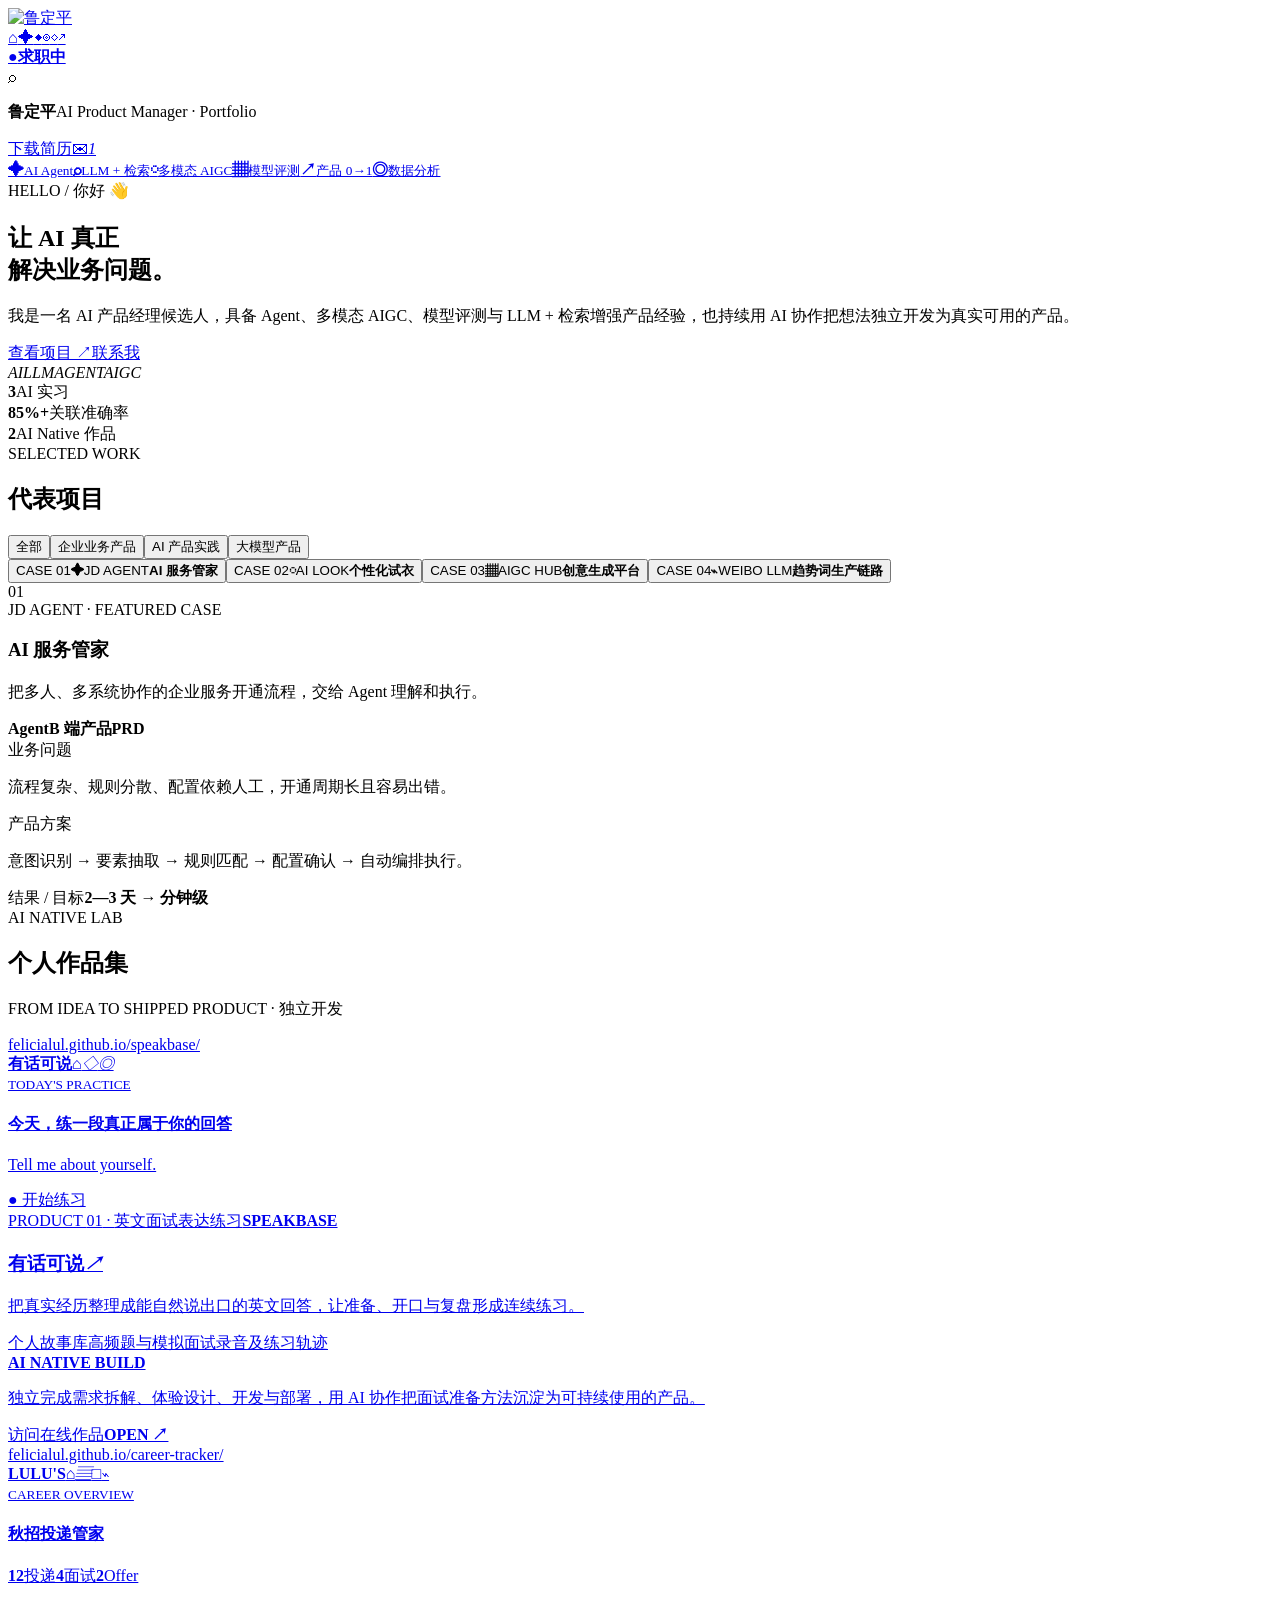
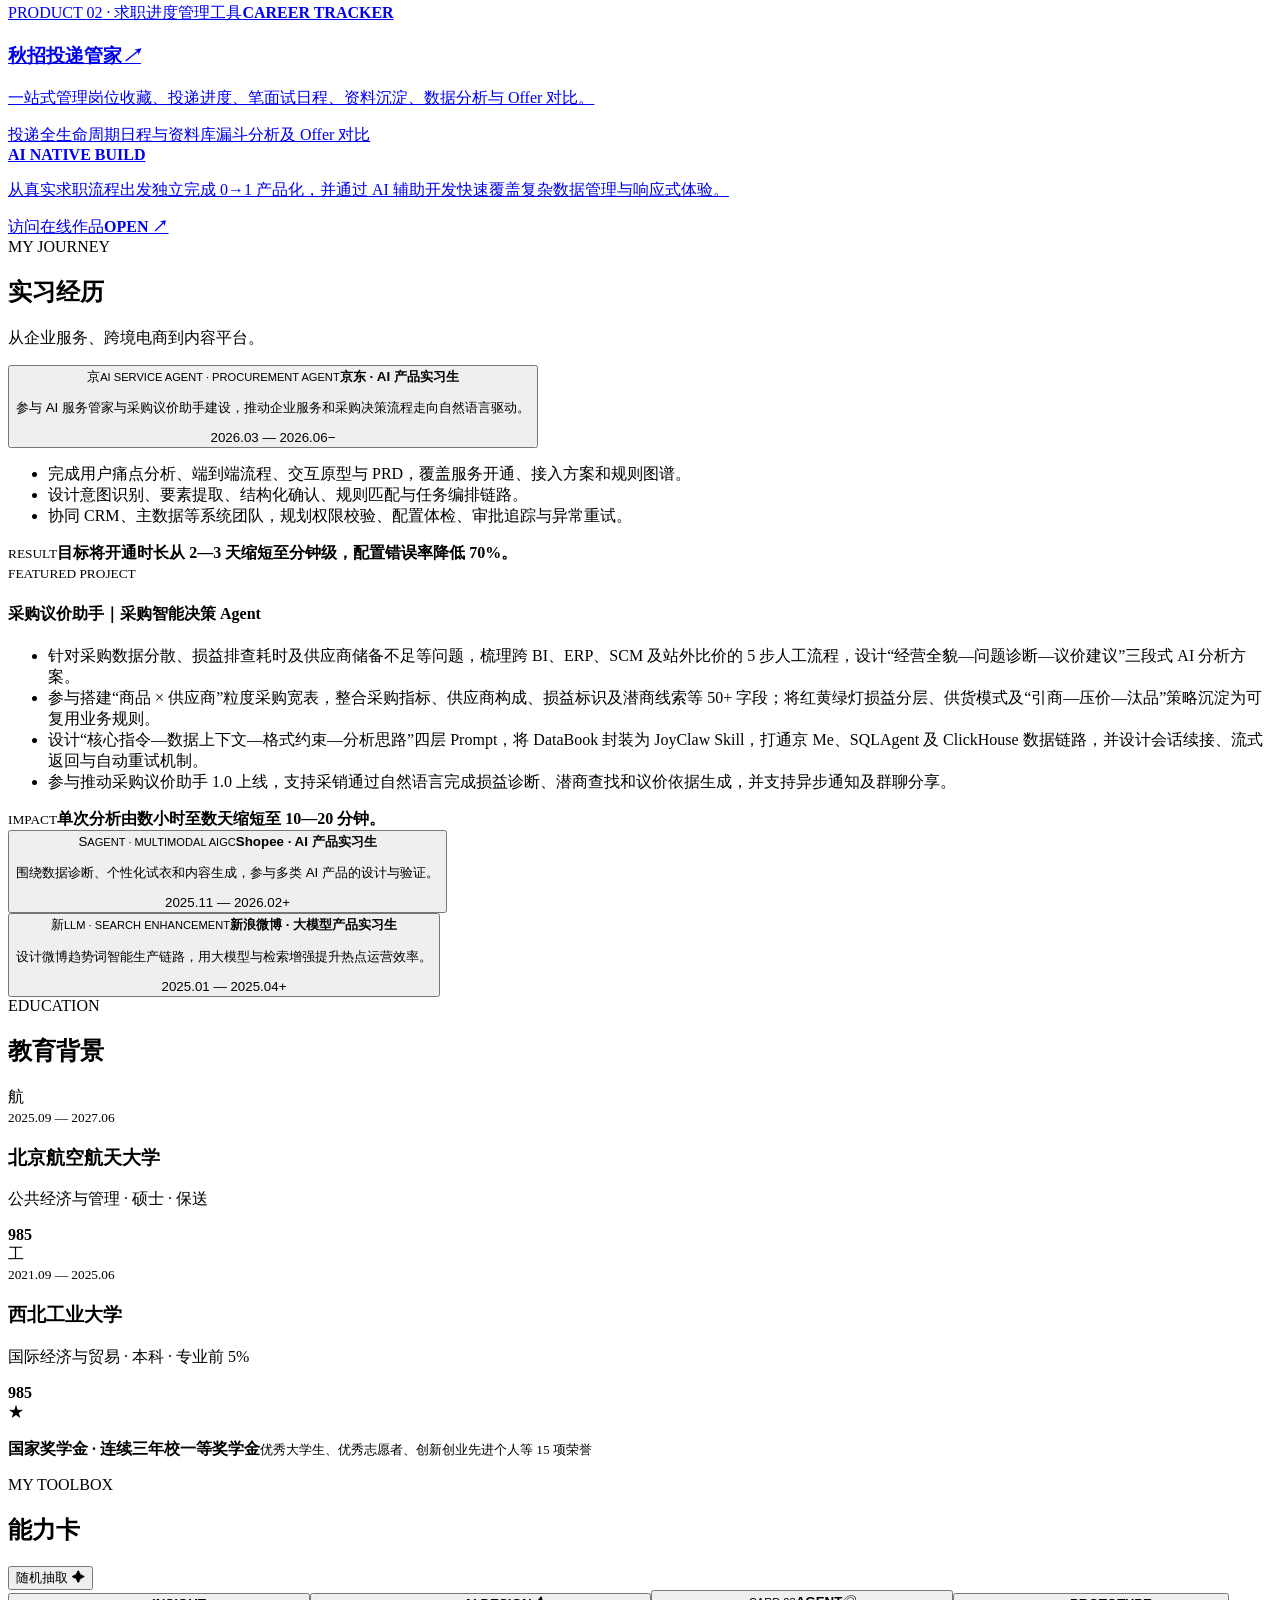
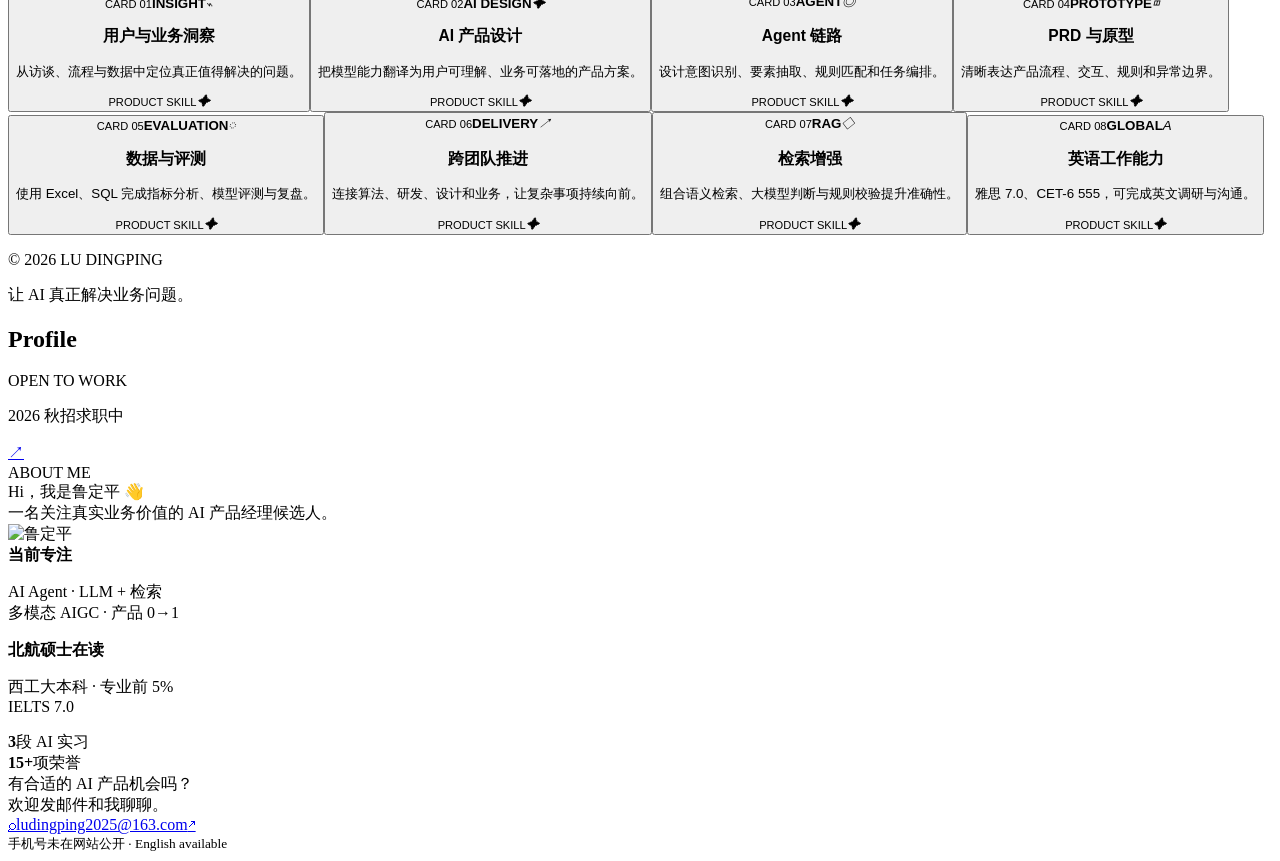
==== commit 22fa98b1: "Publish AI native product portfolio" ====
--- a/index.html
+++ b/index.html
@@ -1 +1 @@
-<!DOCTYPE html><html lang="zh-CN"><head><meta charSet="utf-8"/><meta name="viewport" content="width=device-width, initial-scale=1"/><link rel="preload" as="image" href="/ludingping-portfolio/profile.png"/><link rel="stylesheet" href="/ludingping-portfolio/_next/static/chunks/0nqe7vxla3vm9.css" data-precedence="next"/><link rel="preload" as="script" fetchPriority="low" href="/ludingping-portfolio/_next/static/chunks/0ht900cau6_ur.js"/><script src="/ludingping-portfolio/_next/static/chunks/0j_bwaaqy.muc.js" async=""></script><script src="/ludingping-portfolio/_next/static/chunks/07lhk_q6pmm3r.js" async=""></script><script src="/ludingping-portfolio/_next/static/chunks/turbopack-0kts8wouwq_c-.js" async=""></script><script src="/ludingping-portfolio/_next/static/chunks/0dbhjjzl8qfwv.js" async=""></script><script src="/ludingping-portfolio/_next/static/chunks/129tm9ylmqm73.js" async=""></script><title>鲁定平 · AI 产品经理</title><meta name="description" content="鲁定平的个人作品集：AI Agent、LLM + 检索增强、多模态 AIGC 与产品 0→1。"/><meta property="og:title" content="鲁定平 · AI 产品经理"/><meta property="og:description" content="AI Agent、LLM + 检索增强、多模态 AIGC 与产品 0→1。"/><meta property="og:image" content="https://felicialul.github.io/ludingping-portfolio/og.png"/><meta property="og:type" content="website"/><meta name="twitter:card" content="summary_large_image"/><meta name="twitter:title" content="鲁定平 · AI 产品经理"/><meta name="twitter:description" content="AI Agent、LLM + 检索增强、多模态 AIGC 与产品 0→1。"/><meta name="twitter:image" content="https://felicialul.github.io/ludingping-portfolio/og.png"/><script src="/ludingping-portfolio/_next/static/chunks/03~yq9q893hmn.js" noModule=""></script></head><body class="antialiased" style="--portfolio-background:url(&quot;/ludingping-portfolio/forest-stars-background.png&quot;)"><div hidden=""><!--$--><!--/$--></div><main class="portfolio-app"><aside class="left-rail" aria-label="快速导航"><a class="rail-avatar" href="#top" aria-label="返回首页"><img src="/ludingping-portfolio/profile.png" alt="鲁定平"/></a><nav class="rail-nav"><a class="active" href="#top" aria-label="首页" title="首页"><span>⌂</span></a><a class="" href="#work" aria-label="项目" title="项目"><span>✦</span></a><a class="" href="#experience" aria-label="经历" title="经历"><span>◎</span></a><a class="" href="#education" aria-label="教育" title="教育"><span>◫</span></a><a class="" href="#skills" aria-label="技能" title="技能"><span>◇</span></a><a class="" href="#contact" aria-label="联系" title="联系"><span>↗</span></a></nav><a class="availability-tab" href="mailto:ludingping2025@163.com"><span>●</span><b>求职中</b></a></aside><div class="content-column"><section class="dashboard-top" id="top"><div class="search-strip"><span class="search-icon">⌕</span><p><strong>鲁定平</strong><span>AI Product Manager · Portfolio</span></p></div><a class="rainbow-button" href="/ludingping-portfolio/resume.pdf" target="_blank" rel="noreferrer">下载简历</a><a class="mini-mail" href="mailto:ludingping2025@163.com" aria-label="发送邮件">✉<i>1</i></a></section><nav class="capability-shelf" aria-label="核心能力"><a href="#work"><span class="mini-book purple"><b>✦</b><i></i></span><small>AI Agent</small></a><a href="#work"><span class="mini-book navy"><b>⌕</b><i></i></span><small>LLM + 检索</small></a><a href="#work"><span class="mini-book green"><b>◌</b><i></i></span><small>多模态 AIGC</small></a><a href="#skills"><span class="mini-book red"><b>▦</b><i></i></span><small>模型评测</small></a><a href="#experience"><span class="mini-book yellow"><b>↗</b><i></i></span><small>产品 0→1</small></a><a href="#skills"><span class="mini-book blue"><b>◎</b><i></i></span><small>数据分析</small></a></nav><section class="intro-card" id="about"><div class="intro-copy"><span class="eyebrow">HELLO / 你好 👋</span><h1>让 AI 真正<br/>解决业务问题。</h1><p>我是一名 AI 产品经理候选人，具备 Agent、多模态 AIGC、模型评测与 LLM + 检索增强产品经验。</p><div class="intro-actions"><a href="#work">查看项目 <span>↗</span></a><a href="mailto:ludingping2025@163.com">联系我</a></div></div><div class="hero-stack" aria-hidden="true"><span class="stack-book red"><i>AI</i></span><span class="stack-book navy"><i>LLM</i></span><span class="stack-book purple"><i>AGENT</i></span><span class="stack-book green"><i>AIGC</i></span></div><div class="intro-metrics"><div><strong>3</strong><span>AI 实习</span></div><div><strong>85%+</strong><span>关联准确率</span></div><div><strong>15+</strong><span>奖项荣誉</span></div></div></section><section class="projects-section" id="work"><div class="section-title-row"><div><span>SELECTED WORK</span><h2>代表项目</h2></div><div class="filter-tabs"><button class="active" type="button">全部</button><button class="" type="button">企业业务产品</button><button class="" type="button">AI 产品实践</button><button class="" type="button">大模型产品</button></div></div><div class="project-shelf"><button type="button" class="project-book red selected" aria-pressed="true"><span class="book-badge">CASE <!-- -->01</span><b class="book-icon">✦</b><span class="book-short">JD AGENT</span><strong>AI 服务管家</strong><i class="book-pages"></i><i class="bookmark"></i></button><button type="button" class="project-book purple " aria-pressed="false"><span class="book-badge">CASE <!-- -->02</span><b class="book-icon">◌</b><span class="book-short">AI LOOK</span><strong>个性化试衣</strong><i class="book-pages"></i><i class="bookmark"></i></button><button type="button" class="project-book green " aria-pressed="false"><span class="book-badge">CASE <!-- -->03</span><b class="book-icon">▦</b><span class="book-short">AIGC HUB</span><strong>创意生成平台</strong><i class="book-pages"></i><i class="bookmark"></i></button><button type="button" class="project-book navy " aria-pressed="false"><span class="book-badge">CASE <!-- -->04</span><b class="book-icon">⌁</b><span class="book-short">WEIBO LLM</span><strong>趋势词生产链路</strong><i class="book-pages"></i><i class="bookmark"></i></button></div><article class="case-panel red"><div class="case-number">01</div><div class="case-main"><span>JD AGENT<!-- --> · FEATURED CASE</span><h3>AI 服务管家</h3><p>把多人、多系统协作的企业服务开通流程，交给 Agent 理解和执行。</p><div class="case-tags"><b>Agent</b><b>B 端产品</b><b>PRD</b></div></div><div class="case-details"><div><span>业务问题</span><p>流程复杂、规则分散、配置依赖人工，开通周期长且容易出错。</p></div><div><span>产品方案</span><p>意图识别 → 要素抽取 → 规则匹配 → 配置确认 → 自动编排执行。</p></div><div class="case-result"><span>结果 / 目标</span><strong>2—3 天 → 分钟级</strong></div></div></article></section><section class="experience-section" id="experience"><div class="section-title-row"><div><span>MY JOURNEY</span><h2>实习经历</h2></div><p>从企业服务、跨境电商到内容平台。</p></div><div class="experience-list"><article class="experience-card coral open"><button type="button" aria-expanded="true"><span class="company-logo">京</span><span class="company-copy"><small>AI SERVICE AGENT · PROCUREMENT AGENT</small><strong>京东<!-- --> · <!-- -->AI 产品实习生</strong><p>参与 AI 服务管家与采购议价助手建设，推动企业服务和采购决策流程走向自然语言驱动。</p></span><span class="experience-date">2026.03 — 2026.06</span><span class="expand-icon">−</span></button><div class="experience-body"><ul><li>完成用户痛点分析、端到端流程、交互原型与 PRD，覆盖服务开通、接入方案和规则图谱。</li><li>设计意图识别、要素提取、结构化确认、规则匹配与任务编排链路。</li><li>协同 CRM、主数据等系统团队，规划权限校验、配置体检、审批追踪与异常重试。</li></ul><div><small>RESULT</small><strong>目标将开通时长从 2—3 天缩短至分钟级，配置错误率降低 70%。</strong></div><article class="experience-project-detail"><div class="experience-project-heading"><small>FEATURED PROJECT</small><h4>采购议价助手｜采购智能决策 Agent</h4></div><div class="experience-project-content"><ul><li>针对采购数据分散、损益排查耗时及供应商储备不足等问题，梳理跨 BI、ERP、SCM 及站外比价的 5 步人工流程，设计“经营全貌—问题诊断—议价建议”三段式 AI 分析方案。</li><li>参与搭建“商品 × 供应商”粒度采购宽表，整合采购指标、供应商构成、损益标识及潜商线索等 50+ 字段；将红黄绿灯损益分层、供货模式及“引商—压价—汰品”策略沉淀为可复用业务规则。</li><li>设计“核心指令—数据上下文—格式约束—分析思路”四层 Prompt，将 DataBook 封装为 JoyClaw Skill，打通京 Me、SQLAgent 及 ClickHouse 数据链路，并设计会话续接、流式返回与自动重试机制。</li><li>参与推动采购议价助手 1.0 上线，支持采销通过自然语言完成损益诊断、潜商查找和议价依据生成，并支持异步通知及群聊分享。</li></ul><div class="experience-project-result"><small>IMPACT</small><strong>单次分析由数小时至数天缩短至 10—20 分钟。</strong></div></div></article></div></article><article class="experience-card green "><button type="button" aria-expanded="false"><span class="company-logo">S</span><span class="company-copy"><small>AGENT · MULTIMODAL AIGC</small><strong>Shopee<!-- --> · <!-- -->AI 产品实习生</strong><p>围绕数据诊断、个性化试衣和内容生成，参与多类 AI 产品的设计与验证。</p></span><span class="experience-date">2025.11 — 2026.02</span><span class="expand-icon">+</span></button></article><article class="experience-card blue "><button type="button" aria-expanded="false"><span class="company-logo">新</span><span class="company-copy"><small>LLM · SEARCH ENHANCEMENT</small><strong>新浪微博<!-- --> · <!-- -->大模型产品实习生</strong><p>设计微博趋势词智能生产链路，用大模型与检索增强提升热点运营效率。</p></span><span class="experience-date">2025.01 — 2025.04</span><span class="expand-icon">+</span></button></article></div></section><section class="education-section" id="education"><div class="section-title-row"><div><span>EDUCATION</span><h2>教育背景</h2></div></div><div class="education-grid"><article><span class="school-icon purple">航</span><div><small>2025.09 — 2027.06</small><h3>北京航空航天大学</h3><p>公共经济与管理 · 硕士 · 保送</p></div><b>985</b></article><article><span class="school-icon blue">工</span><div><small>2021.09 — 2025.06</small><h3>西北工业大学</h3><p>国际经济与贸易 · 本科 · 专业前 5%</p></div><b>985</b></article></div><div class="honor-strip"><span>★</span><p><strong>国家奖学金 · 连续三年校一等奖学金</strong><small>优秀大学生、优秀志愿者、创新创业先进个人等 15 项荣誉</small></p></div></section><section class="skills-section" id="skills"><div class="section-title-row"><div><span>MY TOOLBOX</span><h2>能力卡</h2></div><button class="draw-button" type="button">随机抽取 ✦</button></div><div class="ability-grid"><button class="ability-card violet " type="button" aria-pressed="false"><span class="ability-card-top"><small>CARD <!-- -->01</small><b>INSIGHT</b></span><span class="ability-sigil" aria-hidden="true"><i>⌁</i></span><span class="ability-card-copy"><h3>用户与业务洞察</h3><p>从访谈、流程与数据中定位真正值得解决的问题。</p></span><span class="ability-card-foot"><small>PRODUCT SKILL</small><i>✦</i></span></button><button class="ability-card forest active" type="button" aria-pressed="true"><span class="ability-card-top"><small>CARD <!-- -->02</small><b>AI DESIGN</b></span><span class="ability-sigil" aria-hidden="true"><i>✦</i></span><span class="ability-card-copy"><h3>AI 产品设计</h3><p>把模型能力翻译为用户可理解、业务可落地的产品方案。</p></span><span class="ability-card-foot"><small>PRODUCT SKILL</small><i>✦</i></span></button><button class="ability-card coral " type="button" aria-pressed="false"><span class="ability-card-top"><small>CARD <!-- -->03</small><b>AGENT</b></span><span class="ability-sigil" aria-hidden="true"><i>◎</i></span><span class="ability-card-copy"><h3>Agent 链路</h3><p>设计意图识别、要素抽取、规则匹配和任务编排。</p></span><span class="ability-card-foot"><small>PRODUCT SKILL</small><i>✦</i></span></button><button class="ability-card indigo " type="button" aria-pressed="false"><span class="ability-card-top"><small>CARD <!-- -->04</small><b>PROTOTYPE</b></span><span class="ability-sigil" aria-hidden="true"><i>◫</i></span><span class="ability-card-copy"><h3>PRD 与原型</h3><p>清晰表达产品流程、交互、规则和异常边界。</p></span><span class="ability-card-foot"><small>PRODUCT SKILL</small><i>✦</i></span></button><button class="ability-card forest " type="button" aria-pressed="false"><span class="ability-card-top"><small>CARD <!-- -->05</small><b>EVALUATION</b></span><span class="ability-sigil" aria-hidden="true"><i>◌</i></span><span class="ability-card-copy"><h3>数据与评测</h3><p>使用 Excel、SQL 完成指标分析、模型评测与复盘。</p></span><span class="ability-card-foot"><small>PRODUCT SKILL</small><i>✦</i></span></button><button class="ability-card coral " type="button" aria-pressed="false"><span class="ability-card-top"><small>CARD <!-- -->06</small><b>DELIVERY</b></span><span class="ability-sigil" aria-hidden="true"><i>↗</i></span><span class="ability-card-copy"><h3>跨团队推进</h3><p>连接算法、研发、设计和业务，让复杂事项持续向前。</p></span><span class="ability-card-foot"><small>PRODUCT SKILL</small><i>✦</i></span></button><button class="ability-card violet " type="button" aria-pressed="false"><span class="ability-card-top"><small>CARD <!-- -->07</small><b>RAG</b></span><span class="ability-sigil" aria-hidden="true"><i>◇</i></span><span class="ability-card-copy"><h3>检索增强</h3><p>组合语义检索、大模型判断与规则校验提升准确性。</p></span><span class="ability-card-foot"><small>PRODUCT SKILL</small><i>✦</i></span></button><button class="ability-card forest " type="button" aria-pressed="false"><span class="ability-card-top"><small>CARD <!-- -->08</small><b>GLOBAL</b></span><span class="ability-sigil" aria-hidden="true"><i>A</i></span><span class="ability-card-copy"><h3>英语工作能力</h3><p>雅思 7.0、CET-6 555，可完成英文调研与沟通。</p></span><span class="ability-card-foot"><small>PRODUCT SKILL</small><i>✦</i></span></button></div></section><footer><p>© <!-- -->2026<!-- --> LU DINGPING</p><span>让 AI 真正解决业务问题。</span></footer></div><aside class="right-panel" id="contact"><div class="right-heading"><h2>Profile</h2><span><i></i><i></i><i></i><i></i></span></div><div class="support-card"><span>OPEN TO WORK</span><p>2026 秋招求职中</p><a href="mailto:ludingping2025@163.com">↗</a></div><div class="chat-board"><div class="chat-date">ABOUT ME</div><div class="chat-bubble me">Hi，我是鲁定平 👋</div><div class="chat-bubble me wide">一名关注真实业务价值的 AI 产品经理候选人。</div><div class="chat-message profile-message"><img src="/ludingping-portfolio/profile.png" alt="鲁定平"/><div class="chat-bubble other"><strong>当前专注</strong><p>AI Agent · LLM + 检索<br/>多模态 AIGC · 产品 0→1</p></div></div><div class="chat-bubble other education-bubble"><strong>北航硕士在读</strong><p>西工大本科 · 专业前 5%<br/>IELTS 7.0</p></div><div class="mini-stats"><div><b>3</b><span>段 AI 实习</span></div><div><b>15+</b><span>项荣誉</span></div></div><div class="chat-bubble me">有合适的 AI 产品机会吗？</div><div class="chat-bubble other">欢迎发邮件和我聊聊。</div></div><div class="contact-compose"><a class="attach" href="/ludingping-portfolio/resume.pdf" target="_blank" rel="noreferrer" aria-label="查看简历">⌕</a><a class="message-field" href="mailto:ludingping2025@163.com"><span>ludingping2025@163.com</span></a><a class="send-button" href="mailto:ludingping2025@163.com" aria-label="发送邮件">↗</a></div><small class="privacy-note">手机号未在网站公开 · English available</small></aside></main><!--$--><!--/$--><script src="/ludingping-portfolio/_next/static/chunks/0ht900cau6_ur.js" id="_R_" async=""></script><script>(self.__next_f=self.__next_f||[]).push([0])</script><script>self.__next_f.push([1,"1:\"$Sreact.fragment\"\n2:I[39756,[\"/ludingping-portfolio/_next/static/chunks/0dbhjjzl8qfwv.js\"],\"default\"]\n3:I[37457,[\"/ludingping-portfolio/_next/static/chunks/0dbhjjzl8qfwv.js\"],\"default\"]\n4:I[47257,[\"/ludingping-portfolio/_next/static/chunks/0dbhjjzl8qfwv.js\"],\"ClientPageRoot\"]\n5:I[31713,[\"/ludingping-portfolio/_next/static/chunks/0dbhjjzl8qfwv.js\",\"/ludingping-portfolio/_next/static/chunks/129tm9ylmqm73.js\"],\"default\"]\n8:I[97367,[\"/ludingping-portfolio/_next/static/chunks/0dbhjjzl8qfwv.js\"],\"OutletBoundary\"]\n9:\"$Sreact.suspense\"\nb:I[97367,[\"/ludingping-portfolio/_next/static/chunks/0dbhjjzl8qfwv.js\"],\"ViewportBoundary\"]\nd:I[97367,[\"/ludingping-portfolio/_next/static/chunks/0dbhjjzl8qfwv.js\"],\"MetadataBoundary\"]\nf:I[68027,[\"/ludingping-portfolio/_next/static/chunks/0dbhjjzl8qfwv.js\"],\"default\",1]\n:HL[\"/ludingping-portfolio/_next/static/chunks/0nqe7vxla3vm9.css\",\"style\"]\n"])</script><script>self.__next_f.push([1,"0:{\"P\":null,\"c\":[\"\",\"\"],\"q\":\"\",\"i\":false,\"f\":[[[\"\",{\"children\":[\"__PAGE__\",{}]},\"$undefined\",\"$undefined\",16],[[\"$\",\"$1\",\"c\",{\"children\":[[[\"$\",\"link\",\"0\",{\"rel\":\"stylesheet\",\"href\":\"/ludingping-portfolio/_next/static/chunks/0nqe7vxla3vm9.css\",\"precedence\":\"next\",\"crossOrigin\":\"$undefined\",\"nonce\":\"$undefined\"}],[\"$\",\"script\",\"script-0\",{\"src\":\"/ludingping-portfolio/_next/static/chunks/0dbhjjzl8qfwv.js\",\"async\":true,\"nonce\":\"$undefined\"}]],[\"$\",\"html\",null,{\"lang\":\"zh-CN\",\"children\":[\"$\",\"body\",null,{\"className\":\"antialiased\",\"style\":{\"--portfolio-background\":\"url(\\\"/ludingping-portfolio/forest-stars-background.png\\\")\"},\"children\":[\"$\",\"$L2\",null,{\"parallelRouterKey\":\"children\",\"error\":\"$undefined\",\"errorStyles\":\"$undefined\",\"errorScripts\":\"$undefined\",\"template\":[\"$\",\"$L3\",null,{}],\"templateStyles\":\"$undefined\",\"templateScripts\":\"$undefined\",\"notFound\":[[[\"$\",\"title\",null,{\"children\":\"404: This page could not be found.\"}],[\"$\",\"div\",null,{\"style\":{\"fontFamily\":\"system-ui,\\\"Segoe UI\\\",Roboto,Helvetica,Arial,sans-serif,\\\"Apple Color Emoji\\\",\\\"Segoe UI Emoji\\\"\",\"height\":\"100vh\",\"textAlign\":\"center\",\"display\":\"flex\",\"flexDirection\":\"column\",\"alignItems\":\"center\",\"justifyContent\":\"center\"},\"children\":[\"$\",\"div\",null,{\"children\":[[\"$\",\"style\",null,{\"dangerouslySetInnerHTML\":{\"__html\":\"body{color:#000;background:#fff;margin:0}.next-error-h1{border-right:1px solid rgba(0,0,0,.3)}@media (prefers-color-scheme:dark){body{color:#fff;background:#000}.next-error-h1{border-right:1px solid rgba(255,255,255,.3)}}\"}}],[\"$\",\"h1\",null,{\"className\":\"next-error-h1\",\"style\":{\"display\":\"inline-block\",\"margin\":\"0 20px 0 0\",\"padding\":\"0 23px 0 0\",\"fontSize\":24,\"fontWeight\":500,\"verticalAlign\":\"top\",\"lineHeight\":\"49px\"},\"children\":404}],[\"$\",\"div\",null,{\"style\":{\"display\":\"inline-block\"},\"children\":[\"$\",\"h2\",null,{\"style\":{\"fontSize\":14,\"fontWeight\":400,\"lineHeight\":\"49px\",\"margin\":0},\"children\":\"This page could not be found.\"}]}]]}]}]],[]],\"forbidden\":\"$undefined\",\"unauthorized\":\"$undefined\"}]}]}]]}],{\"children\":[[\"$\",\"$1\",\"c\",{\"children\":[[\"$\",\"$L4\",null,{\"Component\":\"$5\",\"serverProvidedParams\":{\"searchParams\":{},\"params\":{},\"promises\":[\"$@6\",\"$@7\"]}}],[[\"$\",\"script\",\"script-0\",{\"src\":\"/ludingping-portfolio/_next/static/chunks/129tm9ylmqm73.js\",\"async\":true,\"nonce\":\"$undefined\"}]],[\"$\",\"$L8\",null,{\"children\":[\"$\",\"$9\",null,{\"name\":\"Next.MetadataOutlet\",\"children\":\"$@a\"}]}]]}],{},null,false,null]},null,false,null],[\"$\",\"$1\",\"h\",{\"children\":[null,[\"$\",\"$Lb\",null,{\"children\":\"$Lc\"}],[\"$\",\"div\",null,{\"hidden\":true,\"children\":[\"$\",\"$Ld\",null,{\"children\":[\"$\",\"$9\",null,{\"name\":\"Next.Metadata\",\"children\":\"$Le\"}]}]}],null]}],false]],\"m\":\"$undefined\",\"G\":[\"$f\",[[\"$\",\"link\",\"0\",{\"rel\":\"stylesheet\",\"href\":\"/ludingping-portfolio/_next/static/chunks/0nqe7vxla3vm9.css\",\"precedence\":\"next\",\"crossOrigin\":\"$undefined\",\"nonce\":\"$undefined\"}]]],\"S\":true,\"h\":null,\"s\":\"$undefined\",\"l\":\"$undefined\",\"p\":\"$undefined\",\"d\":\"$undefined\",\"b\":\"osq9lI_95623gEhRtVynE\"}\n"])</script><script>self.__next_f.push([1,"6:{}\n7:\"$0:f:0:1:1:children:0:props:children:0:props:serverProvidedParams:params\"\n"])</script><script>self.__next_f.push([1,"c:[[\"$\",\"meta\",\"0\",{\"charSet\":\"utf-8\"}],[\"$\",\"meta\",\"1\",{\"name\":\"viewport\",\"content\":\"width=device-width, initial-scale=1\"}]]\n"])</script><script>self.__next_f.push([1,"a:null\ne:[[\"$\",\"title\",\"0\",{\"children\":\"鲁定平 · AI 产品经理\"}],[\"$\",\"meta\",\"1\",{\"name\":\"description\",\"content\":\"鲁定平的个人作品集：AI Agent、LLM + 检索增强、多模态 AIGC 与产品 0→1。\"}],[\"$\",\"meta\",\"2\",{\"property\":\"og:title\",\"content\":\"鲁定平 · AI 产品经理\"}],[\"$\",\"meta\",\"3\",{\"property\":\"og:description\",\"content\":\"AI Agent、LLM + 检索增强、多模态 AIGC 与产品 0→1。\"}],[\"$\",\"meta\",\"4\",{\"property\":\"og:image\",\"content\":\"https://felicialul.github.io/ludingping-portfolio/og.png\"}],[\"$\",\"meta\",\"5\",{\"property\":\"og:type\",\"content\":\"website\"}],[\"$\",\"meta\",\"6\",{\"name\":\"twitter:card\",\"content\":\"summary_large_image\"}],[\"$\",\"meta\",\"7\",{\"name\":\"twitter:title\",\"content\":\"鲁定平 · AI 产品经理\"}],[\"$\",\"meta\",\"8\",{\"name\":\"twitter:description\",\"content\":\"AI Agent、LLM + 检索增强、多模态 AIGC 与产品 0→1。\"}],[\"$\",\"meta\",\"9\",{\"name\":\"twitter:image\",\"content\":\"https://felicialul.github.io/ludingping-portfolio/og.png\"}]]\n"])</script></body></html>+<!DOCTYPE html><html lang="zh-CN"><head><meta charSet="utf-8"/><meta name="viewport" content="width=device-width, initial-scale=1"/><link rel="preload" as="image" href="/ludingping-portfolio/profile.png"/><link rel="stylesheet" href="/ludingping-portfolio/_next/static/chunks/07k2tyy48lmdr.css" data-precedence="next"/><link rel="preload" as="script" fetchPriority="low" href="/ludingping-portfolio/_next/static/chunks/0ht900cau6_ur.js"/><script src="/ludingping-portfolio/_next/static/chunks/0j_bwaaqy.muc.js" async=""></script><script src="/ludingping-portfolio/_next/static/chunks/07lhk_q6pmm3r.js" async=""></script><script src="/ludingping-portfolio/_next/static/chunks/turbopack-0kts8wouwq_c-.js" async=""></script><script src="/ludingping-portfolio/_next/static/chunks/0dbhjjzl8qfwv.js" async=""></script><script src="/ludingping-portfolio/_next/static/chunks/0bcp.a~b-8-6a.js" async=""></script><title>鲁定平 · AI 产品经理</title><meta name="description" content="鲁定平的个人作品集：AI Agent、LLM + 检索增强、多模态 AIGC 与产品 0→1。"/><meta property="og:title" content="鲁定平 · AI 产品经理"/><meta property="og:description" content="AI Agent、LLM + 检索增强、多模态 AIGC 与产品 0→1。"/><meta property="og:image" content="https://felicialul.github.io/ludingping-portfolio/og.png"/><meta property="og:type" content="website"/><meta name="twitter:card" content="summary_large_image"/><meta name="twitter:title" content="鲁定平 · AI 产品经理"/><meta name="twitter:description" content="AI Agent、LLM + 检索增强、多模态 AIGC 与产品 0→1。"/><meta name="twitter:image" content="https://felicialul.github.io/ludingping-portfolio/og.png"/><script src="/ludingping-portfolio/_next/static/chunks/03~yq9q893hmn.js" noModule=""></script></head><body class="antialiased" style="--portfolio-background:url(&quot;/ludingping-portfolio/forest-stars-background.png&quot;)"><div hidden=""><!--$--><!--/$--></div><main class="portfolio-app"><aside class="left-rail" aria-label="快速导航"><a class="rail-avatar" href="#top" aria-label="返回首页"><img src="/ludingping-portfolio/profile.png" alt="鲁定平"/></a><nav class="rail-nav"><a class="active" href="#top" aria-label="首页" title="首页"><span>⌂</span></a><a class="" href="#work" aria-label="项目" title="项目"><span>✦</span></a><a class="" href="#products" aria-label="作品" title="作品"><span>◆</span></a><a class="" href="#experience" aria-label="经历" title="经历"><span>◎</span></a><a class="" href="#skills" aria-label="技能" title="技能"><span>◇</span></a><a class="" href="#contact" aria-label="联系" title="联系"><span>↗</span></a></nav><a class="availability-tab" href="mailto:ludingping2025@163.com"><span>●</span><b>求职中</b></a></aside><div class="content-column"><section class="dashboard-top" id="top"><div class="search-strip"><span class="search-icon">⌕</span><p><strong>鲁定平</strong><span>AI Product Manager · Portfolio</span></p></div><a class="rainbow-button" href="/ludingping-portfolio/resume.pdf" target="_blank" rel="noreferrer">下载简历</a><a class="mini-mail" href="mailto:ludingping2025@163.com" aria-label="发送邮件">✉<i>1</i></a></section><nav class="capability-shelf" aria-label="核心能力"><a href="#work"><span class="mini-book purple"><b>✦</b><i></i></span><small>AI Agent</small></a><a href="#work"><span class="mini-book navy"><b>⌕</b><i></i></span><small>LLM + 检索</small></a><a href="#work"><span class="mini-book green"><b>◌</b><i></i></span><small>多模态 AIGC</small></a><a href="#skills"><span class="mini-book red"><b>▦</b><i></i></span><small>模型评测</small></a><a href="#products"><span class="mini-book yellow"><b>↗</b><i></i></span><small>产品 0→1</small></a><a href="#skills"><span class="mini-book blue"><b>◎</b><i></i></span><small>数据分析</small></a></nav><section class="intro-card" id="about"><div class="intro-copy"><span class="eyebrow">HELLO / 你好 👋</span><h1>让 AI 真正<br/>解决业务问题。</h1><p>我是一名 AI 产品经理候选人，具备 Agent、多模态 AIGC、模型评测与 LLM + 检索增强产品经验，也持续用 AI 协作把想法独立开发为真实可用的产品。</p><div class="intro-actions"><a href="#work">查看项目 <span>↗</span></a><a href="mailto:ludingping2025@163.com">联系我</a></div></div><div class="hero-stack" aria-hidden="true"><span class="stack-book red"><i>AI</i></span><span class="stack-book navy"><i>LLM</i></span><span class="stack-book purple"><i>AGENT</i></span><span class="stack-book green"><i>AIGC</i></span></div><div class="intro-metrics"><div><strong>3</strong><span>AI 实习</span></div><div><strong>85%+</strong><span>关联准确率</span></div><div><strong>2</strong><span>AI Native 作品</span></div></div></section><section class="projects-section" id="work"><div class="section-title-row"><div><span>SELECTED WORK</span><h2>代表项目</h2></div><div class="filter-tabs"><button class="active" type="button">全部</button><button class="" type="button">企业业务产品</button><button class="" type="button">AI 产品实践</button><button class="" type="button">大模型产品</button></div></div><div class="project-shelf"><button type="button" class="project-book red selected" aria-pressed="true"><span class="book-badge">CASE <!-- -->01</span><b class="book-icon">✦</b><span class="book-short">JD AGENT</span><strong>AI 服务管家</strong><i class="book-pages"></i><i class="bookmark"></i></button><button type="button" class="project-book purple " aria-pressed="false"><span class="book-badge">CASE <!-- -->02</span><b class="book-icon">◌</b><span class="book-short">AI LOOK</span><strong>个性化试衣</strong><i class="book-pages"></i><i class="bookmark"></i></button><button type="button" class="project-book green " aria-pressed="false"><span class="book-badge">CASE <!-- -->03</span><b class="book-icon">▦</b><span class="book-short">AIGC HUB</span><strong>创意生成平台</strong><i class="book-pages"></i><i class="bookmark"></i></button><button type="button" class="project-book navy " aria-pressed="false"><span class="book-badge">CASE <!-- -->04</span><b class="book-icon">⌁</b><span class="book-short">WEIBO LLM</span><strong>趋势词生产链路</strong><i class="book-pages"></i><i class="bookmark"></i></button></div><article class="case-panel red"><div class="case-number">01</div><div class="case-main"><span>JD AGENT<!-- --> · FEATURED CASE</span><h3>AI 服务管家</h3><p>把多人、多系统协作的企业服务开通流程，交给 Agent 理解和执行。</p><div class="case-tags"><b>Agent</b><b>B 端产品</b><b>PRD</b></div></div><div class="case-details"><div><span>业务问题</span><p>流程复杂、规则分散、配置依赖人工，开通周期长且容易出错。</p></div><div><span>产品方案</span><p>意图识别 → 要素抽取 → 规则匹配 → 配置确认 → 自动编排执行。</p></div><div class="case-result"><span>结果 / 目标</span><strong>2—3 天 → 分钟级</strong></div></div></article></section><section class="indie-products-section" id="products"><div class="section-title-row product-section-title"><div><span>AI NATIVE LAB</span><h2>个人作品集</h2></div><p>FROM IDEA TO SHIPPED PRODUCT · 独立开发</p></div><div class="indie-product-grid"><article class="indie-product-card speakbase"><a href="https://felicialul.github.io/speakbase/" target="_blank" rel="noreferrer" aria-label="访问有话可说"><div class="product-preview" aria-hidden="true"><div class="product-window-bar"><i></i><i></i><i></i><span>felicialul.github.io/speakbase/</span></div><div class="speakbase-preview"><aside><b>有话可说</b><i>⌂</i><i>◇</i><i>◎</i></aside><div><small>TODAY&#x27;S PRACTICE</small><h4>今天，练一段真正属于你的回答</h4><p>Tell me about yourself.</p><span>● 开始练习</span></div></div></div><div class="product-card-body"><header><span>PRODUCT <!-- -->01<!-- --> · <!-- -->英文面试表达练习</span><b>SPEAKBASE</b></header><h3>有话可说<i>↗</i></h3><p>把真实经历整理成能自然说出口的英文回答，让准备、开口与复盘形成连续练习。</p><div class="product-feature-tags"><span>个人故事库</span><span>高频题与模拟面试</span><span>录音及练习轨迹</span></div><div class="product-build-note"><strong>AI NATIVE BUILD</strong><p>独立完成需求拆解、体验设计、开发与部署，用 AI 协作把面试准备方法沉淀为可持续使用的产品。</p></div><div class="product-visit"><span>访问在线作品</span><b>OPEN ↗</b></div></div></a></article><article class="indie-product-card career"><a href="https://felicialul.github.io/career-tracker/" target="_blank" rel="noreferrer" aria-label="访问秋招投递管家"><div class="product-preview" aria-hidden="true"><div class="product-window-bar"><i></i><i></i><i></i><span>felicialul.github.io/career-tracker/</span></div><div class="career-preview"><aside><b>LULU&#x27;S</b><i>⌂</i><i>▤</i><i>□</i><i>⌁</i></aside><div><small>CAREER OVERVIEW</small><h4>秋招投递管家</h4><div class="career-preview-stats"><span><b>12</b>投递</span><span><b>4</b>面试</span><span><b>2</b>Offer</span></div><p><i></i><i></i><i></i><i></i></p></div></div></div><div class="product-card-body"><header><span>PRODUCT <!-- -->02<!-- --> · <!-- -->求职进度管理工具</span><b>CAREER TRACKER</b></header><h3>秋招投递管家<i>↗</i></h3><p>一站式管理岗位收藏、投递进度、笔面试日程、资料沉淀、数据分析与 Offer 对比。</p><div class="product-feature-tags"><span>投递全生命周期</span><span>日程与资料库</span><span>漏斗分析及 Offer 对比</span></div><div class="product-build-note"><strong>AI NATIVE BUILD</strong><p>从真实求职流程出发独立完成 0→1 产品化，并通过 AI 辅助开发快速覆盖复杂数据管理与响应式体验。</p></div><div class="product-visit"><span>访问在线作品</span><b>OPEN ↗</b></div></div></a></article></div></section><section class="experience-section" id="experience"><div class="section-title-row"><div><span>MY JOURNEY</span><h2>实习经历</h2></div><p>从企业服务、跨境电商到内容平台。</p></div><div class="experience-list"><article class="experience-card coral open"><button type="button" aria-expanded="true"><span class="company-logo">京</span><span class="company-copy"><small>AI SERVICE AGENT · PROCUREMENT AGENT</small><strong>京东<!-- --> · <!-- -->AI 产品实习生</strong><p>参与 AI 服务管家与采购议价助手建设，推动企业服务和采购决策流程走向自然语言驱动。</p></span><span class="experience-date">2026.03 — 2026.06</span><span class="expand-icon">−</span></button><div class="experience-body"><ul><li>完成用户痛点分析、端到端流程、交互原型与 PRD，覆盖服务开通、接入方案和规则图谱。</li><li>设计意图识别、要素提取、结构化确认、规则匹配与任务编排链路。</li><li>协同 CRM、主数据等系统团队，规划权限校验、配置体检、审批追踪与异常重试。</li></ul><div><small>RESULT</small><strong>目标将开通时长从 2—3 天缩短至分钟级，配置错误率降低 70%。</strong></div><article class="experience-project-detail"><div class="experience-project-heading"><small>FEATURED PROJECT</small><h4>采购议价助手｜采购智能决策 Agent</h4></div><div class="experience-project-content"><ul><li>针对采购数据分散、损益排查耗时及供应商储备不足等问题，梳理跨 BI、ERP、SCM 及站外比价的 5 步人工流程，设计“经营全貌—问题诊断—议价建议”三段式 AI 分析方案。</li><li>参与搭建“商品 × 供应商”粒度采购宽表，整合采购指标、供应商构成、损益标识及潜商线索等 50+ 字段；将红黄绿灯损益分层、供货模式及“引商—压价—汰品”策略沉淀为可复用业务规则。</li><li>设计“核心指令—数据上下文—格式约束—分析思路”四层 Prompt，将 DataBook 封装为 JoyClaw Skill，打通京 Me、SQLAgent 及 ClickHouse 数据链路，并设计会话续接、流式返回与自动重试机制。</li><li>参与推动采购议价助手 1.0 上线，支持采销通过自然语言完成损益诊断、潜商查找和议价依据生成，并支持异步通知及群聊分享。</li></ul><div class="experience-project-result"><small>IMPACT</small><strong>单次分析由数小时至数天缩短至 10—20 分钟。</strong></div></div></article></div></article><article class="experience-card green "><button type="button" aria-expanded="false"><span class="company-logo">S</span><span class="company-copy"><small>AGENT · MULTIMODAL AIGC</small><strong>Shopee<!-- --> · <!-- -->AI 产品实习生</strong><p>围绕数据诊断、个性化试衣和内容生成，参与多类 AI 产品的设计与验证。</p></span><span class="experience-date">2025.11 — 2026.02</span><span class="expand-icon">+</span></button></article><article class="experience-card blue "><button type="button" aria-expanded="false"><span class="company-logo">新</span><span class="company-copy"><small>LLM · SEARCH ENHANCEMENT</small><strong>新浪微博<!-- --> · <!-- -->大模型产品实习生</strong><p>设计微博趋势词智能生产链路，用大模型与检索增强提升热点运营效率。</p></span><span class="experience-date">2025.01 — 2025.04</span><span class="expand-icon">+</span></button></article></div></section><section class="education-section" id="education"><div class="section-title-row"><div><span>EDUCATION</span><h2>教育背景</h2></div></div><div class="education-grid"><article><span class="school-icon purple">航</span><div><small>2025.09 — 2027.06</small><h3>北京航空航天大学</h3><p>公共经济与管理 · 硕士 · 保送</p></div><b>985</b></article><article><span class="school-icon blue">工</span><div><small>2021.09 — 2025.06</small><h3>西北工业大学</h3><p>国际经济与贸易 · 本科 · 专业前 5%</p></div><b>985</b></article></div><div class="honor-strip"><span>★</span><p><strong>国家奖学金 · 连续三年校一等奖学金</strong><small>优秀大学生、优秀志愿者、创新创业先进个人等 15 项荣誉</small></p></div></section><section class="skills-section" id="skills"><div class="section-title-row"><div><span>MY TOOLBOX</span><h2>能力卡</h2></div><button class="draw-button" type="button">随机抽取 ✦</button></div><div class="ability-grid"><button class="ability-card violet " type="button" aria-pressed="false"><span class="ability-card-top"><small>CARD <!-- -->01</small><b>INSIGHT</b></span><span class="ability-sigil" aria-hidden="true"><i>⌁</i></span><span class="ability-card-copy"><h3>用户与业务洞察</h3><p>从访谈、流程与数据中定位真正值得解决的问题。</p></span><span class="ability-card-foot"><small>PRODUCT SKILL</small><i>✦</i></span></button><button class="ability-card forest active" type="button" aria-pressed="true"><span class="ability-card-top"><small>CARD <!-- -->02</small><b>AI DESIGN</b></span><span class="ability-sigil" aria-hidden="true"><i>✦</i></span><span class="ability-card-copy"><h3>AI 产品设计</h3><p>把模型能力翻译为用户可理解、业务可落地的产品方案。</p></span><span class="ability-card-foot"><small>PRODUCT SKILL</small><i>✦</i></span></button><button class="ability-card coral " type="button" aria-pressed="false"><span class="ability-card-top"><small>CARD <!-- -->03</small><b>AGENT</b></span><span class="ability-sigil" aria-hidden="true"><i>◎</i></span><span class="ability-card-copy"><h3>Agent 链路</h3><p>设计意图识别、要素抽取、规则匹配和任务编排。</p></span><span class="ability-card-foot"><small>PRODUCT SKILL</small><i>✦</i></span></button><button class="ability-card indigo " type="button" aria-pressed="false"><span class="ability-card-top"><small>CARD <!-- -->04</small><b>PROTOTYPE</b></span><span class="ability-sigil" aria-hidden="true"><i>◫</i></span><span class="ability-card-copy"><h3>PRD 与原型</h3><p>清晰表达产品流程、交互、规则和异常边界。</p></span><span class="ability-card-foot"><small>PRODUCT SKILL</small><i>✦</i></span></button><button class="ability-card forest " type="button" aria-pressed="false"><span class="ability-card-top"><small>CARD <!-- -->05</small><b>EVALUATION</b></span><span class="ability-sigil" aria-hidden="true"><i>◌</i></span><span class="ability-card-copy"><h3>数据与评测</h3><p>使用 Excel、SQL 完成指标分析、模型评测与复盘。</p></span><span class="ability-card-foot"><small>PRODUCT SKILL</small><i>✦</i></span></button><button class="ability-card coral " type="button" aria-pressed="false"><span class="ability-card-top"><small>CARD <!-- -->06</small><b>DELIVERY</b></span><span class="ability-sigil" aria-hidden="true"><i>↗</i></span><span class="ability-card-copy"><h3>跨团队推进</h3><p>连接算法、研发、设计和业务，让复杂事项持续向前。</p></span><span class="ability-card-foot"><small>PRODUCT SKILL</small><i>✦</i></span></button><button class="ability-card violet " type="button" aria-pressed="false"><span class="ability-card-top"><small>CARD <!-- -->07</small><b>RAG</b></span><span class="ability-sigil" aria-hidden="true"><i>◇</i></span><span class="ability-card-copy"><h3>检索增强</h3><p>组合语义检索、大模型判断与规则校验提升准确性。</p></span><span class="ability-card-foot"><small>PRODUCT SKILL</small><i>✦</i></span></button><button class="ability-card forest " type="button" aria-pressed="false"><span class="ability-card-top"><small>CARD <!-- -->08</small><b>GLOBAL</b></span><span class="ability-sigil" aria-hidden="true"><i>A</i></span><span class="ability-card-copy"><h3>英语工作能力</h3><p>雅思 7.0、CET-6 555，可完成英文调研与沟通。</p></span><span class="ability-card-foot"><small>PRODUCT SKILL</small><i>✦</i></span></button></div></section><footer><p>© <!-- -->2026<!-- --> LU DINGPING</p><span>让 AI 真正解决业务问题。</span></footer></div><aside class="right-panel" id="contact"><div class="right-heading"><h2>Profile</h2><span><i></i><i></i><i></i><i></i></span></div><div class="support-card"><span>OPEN TO WORK</span><p>2026 秋招求职中</p><a href="mailto:ludingping2025@163.com">↗</a></div><div class="chat-board"><div class="chat-date">ABOUT ME</div><div class="chat-bubble me">Hi，我是鲁定平 👋</div><div class="chat-bubble me wide">一名关注真实业务价值的 AI 产品经理候选人。</div><div class="chat-message profile-message"><img src="/ludingping-portfolio/profile.png" alt="鲁定平"/><div class="chat-bubble other"><strong>当前专注</strong><p>AI Agent · LLM + 检索<br/>多模态 AIGC · 产品 0→1</p></div></div><div class="chat-bubble other education-bubble"><strong>北航硕士在读</strong><p>西工大本科 · 专业前 5%<br/>IELTS 7.0</p></div><div class="mini-stats"><div><b>3</b><span>段 AI 实习</span></div><div><b>15+</b><span>项荣誉</span></div></div><div class="chat-bubble me">有合适的 AI 产品机会吗？</div><div class="chat-bubble other">欢迎发邮件和我聊聊。</div></div><div class="contact-compose"><a class="attach" href="/ludingping-portfolio/resume.pdf" target="_blank" rel="noreferrer" aria-label="查看简历">⌕</a><a class="message-field" href="mailto:ludingping2025@163.com"><span>ludingping2025@163.com</span></a><a class="send-button" href="mailto:ludingping2025@163.com" aria-label="发送邮件">↗</a></div><small class="privacy-note">手机号未在网站公开 · English available</small></aside></main><!--$--><!--/$--><script src="/ludingping-portfolio/_next/static/chunks/0ht900cau6_ur.js" id="_R_" async=""></script><script>(self.__next_f=self.__next_f||[]).push([0])</script><script>self.__next_f.push([1,"1:\"$Sreact.fragment\"\n2:I[39756,[\"/ludingping-portfolio/_next/static/chunks/0dbhjjzl8qfwv.js\"],\"default\"]\n3:I[37457,[\"/ludingping-portfolio/_next/static/chunks/0dbhjjzl8qfwv.js\"],\"default\"]\n4:I[47257,[\"/ludingping-portfolio/_next/static/chunks/0dbhjjzl8qfwv.js\"],\"ClientPageRoot\"]\n5:I[31713,[\"/ludingping-portfolio/_next/static/chunks/0dbhjjzl8qfwv.js\",\"/ludingping-portfolio/_next/static/chunks/0bcp.a~b-8-6a.js\"],\"default\"]\n8:I[97367,[\"/ludingping-portfolio/_next/static/chunks/0dbhjjzl8qfwv.js\"],\"OutletBoundary\"]\n9:\"$Sreact.suspense\"\nb:I[97367,[\"/ludingping-portfolio/_next/static/chunks/0dbhjjzl8qfwv.js\"],\"ViewportBoundary\"]\nd:I[97367,[\"/ludingping-portfolio/_next/static/chunks/0dbhjjzl8qfwv.js\"],\"MetadataBoundary\"]\nf:I[68027,[\"/ludingping-portfolio/_next/static/chunks/0dbhjjzl8qfwv.js\"],\"default\",1]\n:HL[\"/ludingping-portfolio/_next/static/chunks/07k2tyy48lmdr.css\",\"style\"]\n"])</script><script>self.__next_f.push([1,"0:{\"P\":null,\"c\":[\"\",\"\"],\"q\":\"\",\"i\":false,\"f\":[[[\"\",{\"children\":[\"__PAGE__\",{}]},\"$undefined\",\"$undefined\",16],[[\"$\",\"$1\",\"c\",{\"children\":[[[\"$\",\"link\",\"0\",{\"rel\":\"stylesheet\",\"href\":\"/ludingping-portfolio/_next/static/chunks/07k2tyy48lmdr.css\",\"precedence\":\"next\",\"crossOrigin\":\"$undefined\",\"nonce\":\"$undefined\"}],[\"$\",\"script\",\"script-0\",{\"src\":\"/ludingping-portfolio/_next/static/chunks/0dbhjjzl8qfwv.js\",\"async\":true,\"nonce\":\"$undefined\"}]],[\"$\",\"html\",null,{\"lang\":\"zh-CN\",\"children\":[\"$\",\"body\",null,{\"className\":\"antialiased\",\"style\":{\"--portfolio-background\":\"url(\\\"/ludingping-portfolio/forest-stars-background.png\\\")\"},\"children\":[\"$\",\"$L2\",null,{\"parallelRouterKey\":\"children\",\"error\":\"$undefined\",\"errorStyles\":\"$undefined\",\"errorScripts\":\"$undefined\",\"template\":[\"$\",\"$L3\",null,{}],\"templateStyles\":\"$undefined\",\"templateScripts\":\"$undefined\",\"notFound\":[[[\"$\",\"title\",null,{\"children\":\"404: This page could not be found.\"}],[\"$\",\"div\",null,{\"style\":{\"fontFamily\":\"system-ui,\\\"Segoe UI\\\",Roboto,Helvetica,Arial,sans-serif,\\\"Apple Color Emoji\\\",\\\"Segoe UI Emoji\\\"\",\"height\":\"100vh\",\"textAlign\":\"center\",\"display\":\"flex\",\"flexDirection\":\"column\",\"alignItems\":\"center\",\"justifyContent\":\"center\"},\"children\":[\"$\",\"div\",null,{\"children\":[[\"$\",\"style\",null,{\"dangerouslySetInnerHTML\":{\"__html\":\"body{color:#000;background:#fff;margin:0}.next-error-h1{border-right:1px solid rgba(0,0,0,.3)}@media (prefers-color-scheme:dark){body{color:#fff;background:#000}.next-error-h1{border-right:1px solid rgba(255,255,255,.3)}}\"}}],[\"$\",\"h1\",null,{\"className\":\"next-error-h1\",\"style\":{\"display\":\"inline-block\",\"margin\":\"0 20px 0 0\",\"padding\":\"0 23px 0 0\",\"fontSize\":24,\"fontWeight\":500,\"verticalAlign\":\"top\",\"lineHeight\":\"49px\"},\"children\":404}],[\"$\",\"div\",null,{\"style\":{\"display\":\"inline-block\"},\"children\":[\"$\",\"h2\",null,{\"style\":{\"fontSize\":14,\"fontWeight\":400,\"lineHeight\":\"49px\",\"margin\":0},\"children\":\"This page could not be found.\"}]}]]}]}]],[]],\"forbidden\":\"$undefined\",\"unauthorized\":\"$undefined\"}]}]}]]}],{\"children\":[[\"$\",\"$1\",\"c\",{\"children\":[[\"$\",\"$L4\",null,{\"Component\":\"$5\",\"serverProvidedParams\":{\"searchParams\":{},\"params\":{},\"promises\":[\"$@6\",\"$@7\"]}}],[[\"$\",\"script\",\"script-0\",{\"src\":\"/ludingping-portfolio/_next/static/chunks/0bcp.a~b-8-6a.js\",\"async\":true,\"nonce\":\"$undefined\"}]],[\"$\",\"$L8\",null,{\"children\":[\"$\",\"$9\",null,{\"name\":\"Next.MetadataOutlet\",\"children\":\"$@a\"}]}]]}],{},null,false,null]},null,false,null],[\"$\",\"$1\",\"h\",{\"children\":[null,[\"$\",\"$Lb\",null,{\"children\":\"$Lc\"}],[\"$\",\"div\",null,{\"hidden\":true,\"children\":[\"$\",\"$Ld\",null,{\"children\":[\"$\",\"$9\",null,{\"name\":\"Next.Metadata\",\"children\":\"$Le\"}]}]}],null]}],false]],\"m\":\"$undefined\",\"G\":[\"$f\",[[\"$\",\"link\",\"0\",{\"rel\":\"stylesheet\",\"href\":\"/ludingping-portfolio/_next/static/chunks/07k2tyy48lmdr.css\",\"precedence\":\"next\",\"crossOrigin\":\"$undefined\",\"nonce\":\"$undefined\"}]]],\"S\":true,\"h\":null,\"s\":\"$undefined\",\"l\":\"$undefined\",\"p\":\"$undefined\",\"d\":\"$undefined\",\"b\":\"vJe6_JNpEcNZXQ6hl6zM7\"}\n"])</script><script>self.__next_f.push([1,"6:{}\n7:\"$0:f:0:1:1:children:0:props:children:0:props:serverProvidedParams:params\"\n"])</script><script>self.__next_f.push([1,"c:[[\"$\",\"meta\",\"0\",{\"charSet\":\"utf-8\"}],[\"$\",\"meta\",\"1\",{\"name\":\"viewport\",\"content\":\"width=device-width, initial-scale=1\"}]]\n"])</script><script>self.__next_f.push([1,"a:null\ne:[[\"$\",\"title\",\"0\",{\"children\":\"鲁定平 · AI 产品经理\"}],[\"$\",\"meta\",\"1\",{\"name\":\"description\",\"content\":\"鲁定平的个人作品集：AI Agent、LLM + 检索增强、多模态 AIGC 与产品 0→1。\"}],[\"$\",\"meta\",\"2\",{\"property\":\"og:title\",\"content\":\"鲁定平 · AI 产品经理\"}],[\"$\",\"meta\",\"3\",{\"property\":\"og:description\",\"content\":\"AI Agent、LLM + 检索增强、多模态 AIGC 与产品 0→1。\"}],[\"$\",\"meta\",\"4\",{\"property\":\"og:image\",\"content\":\"https://felicialul.github.io/ludingping-portfolio/og.png\"}],[\"$\",\"meta\",\"5\",{\"property\":\"og:type\",\"content\":\"website\"}],[\"$\",\"meta\",\"6\",{\"name\":\"twitter:card\",\"content\":\"summary_large_image\"}],[\"$\",\"meta\",\"7\",{\"name\":\"twitter:title\",\"content\":\"鲁定平 · AI 产品经理\"}],[\"$\",\"meta\",\"8\",{\"name\":\"twitter:description\",\"content\":\"AI Agent、LLM + 检索增强、多模态 AIGC 与产品 0→1。\"}],[\"$\",\"meta\",\"9\",{\"name\":\"twitter:image\",\"content\":\"https://felicialul.github.io/ludingping-portfolio/og.png\"}]]\n"])</script></body></html>
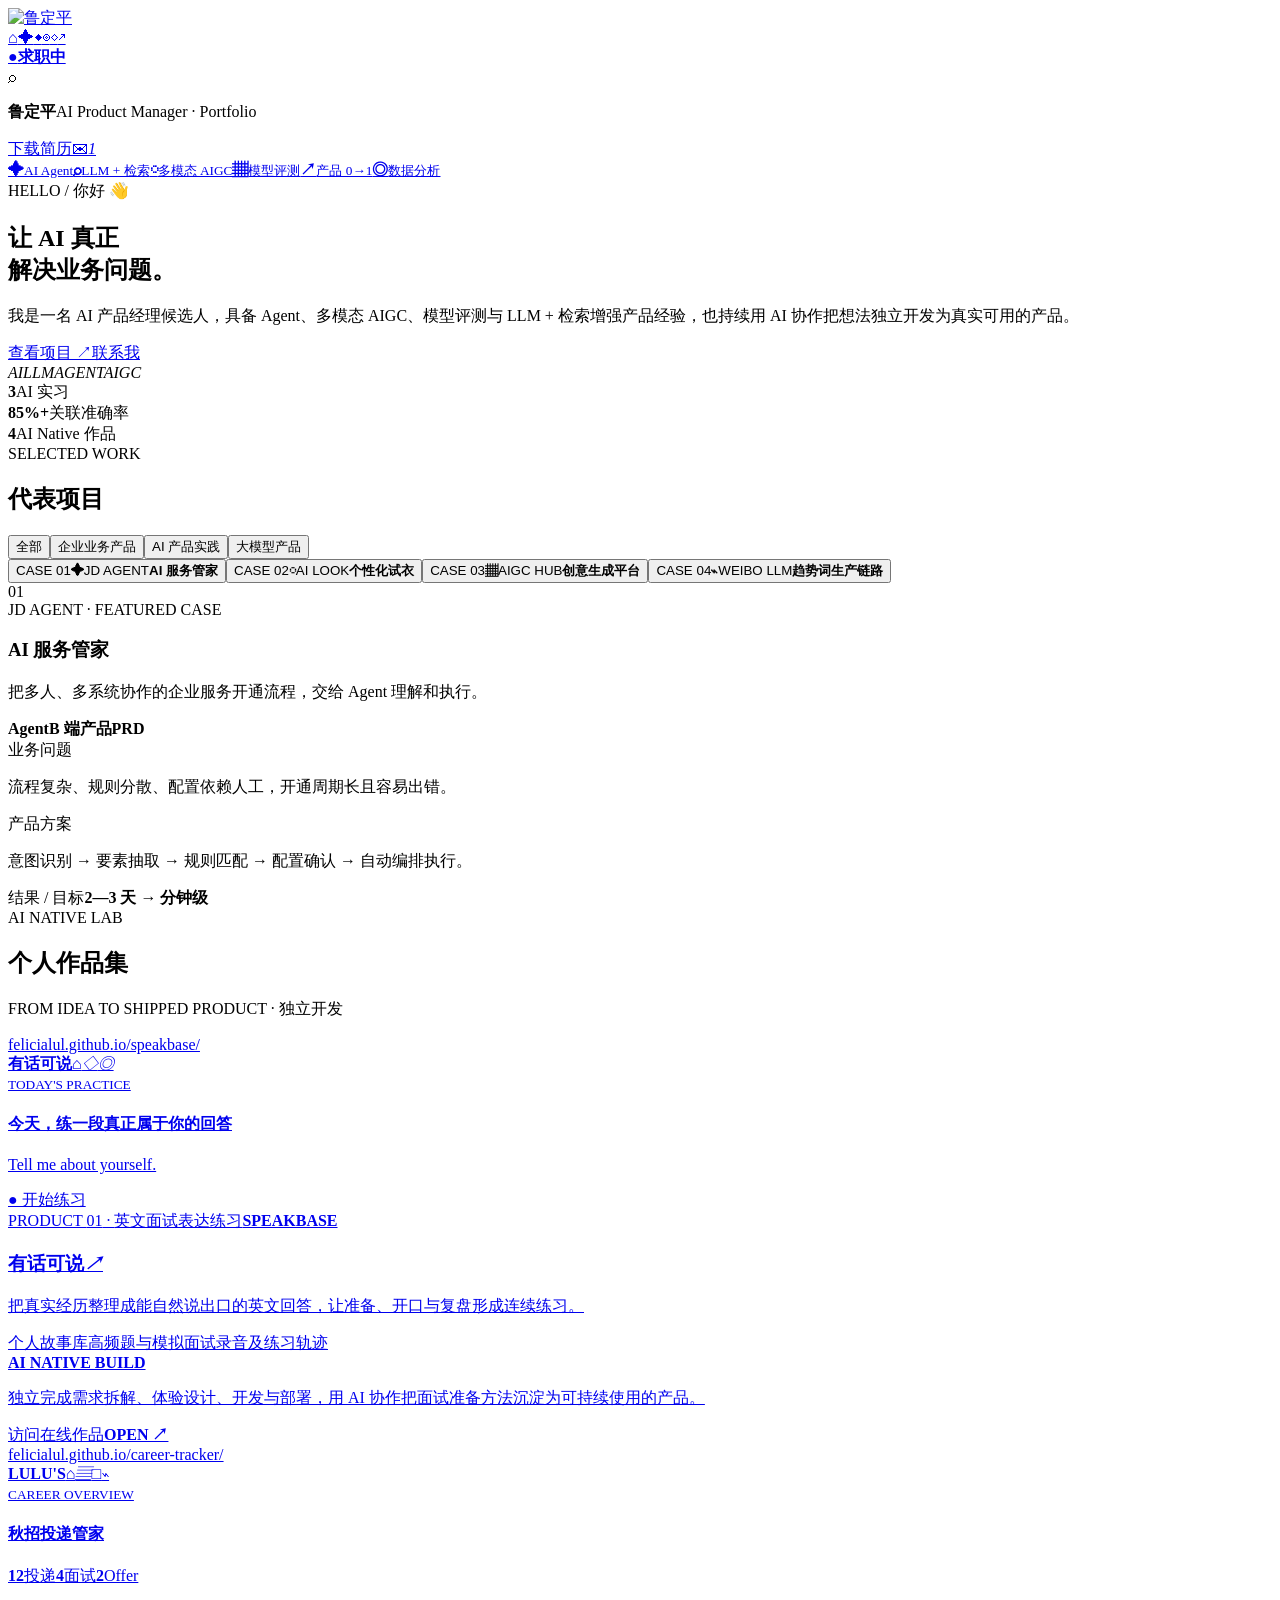
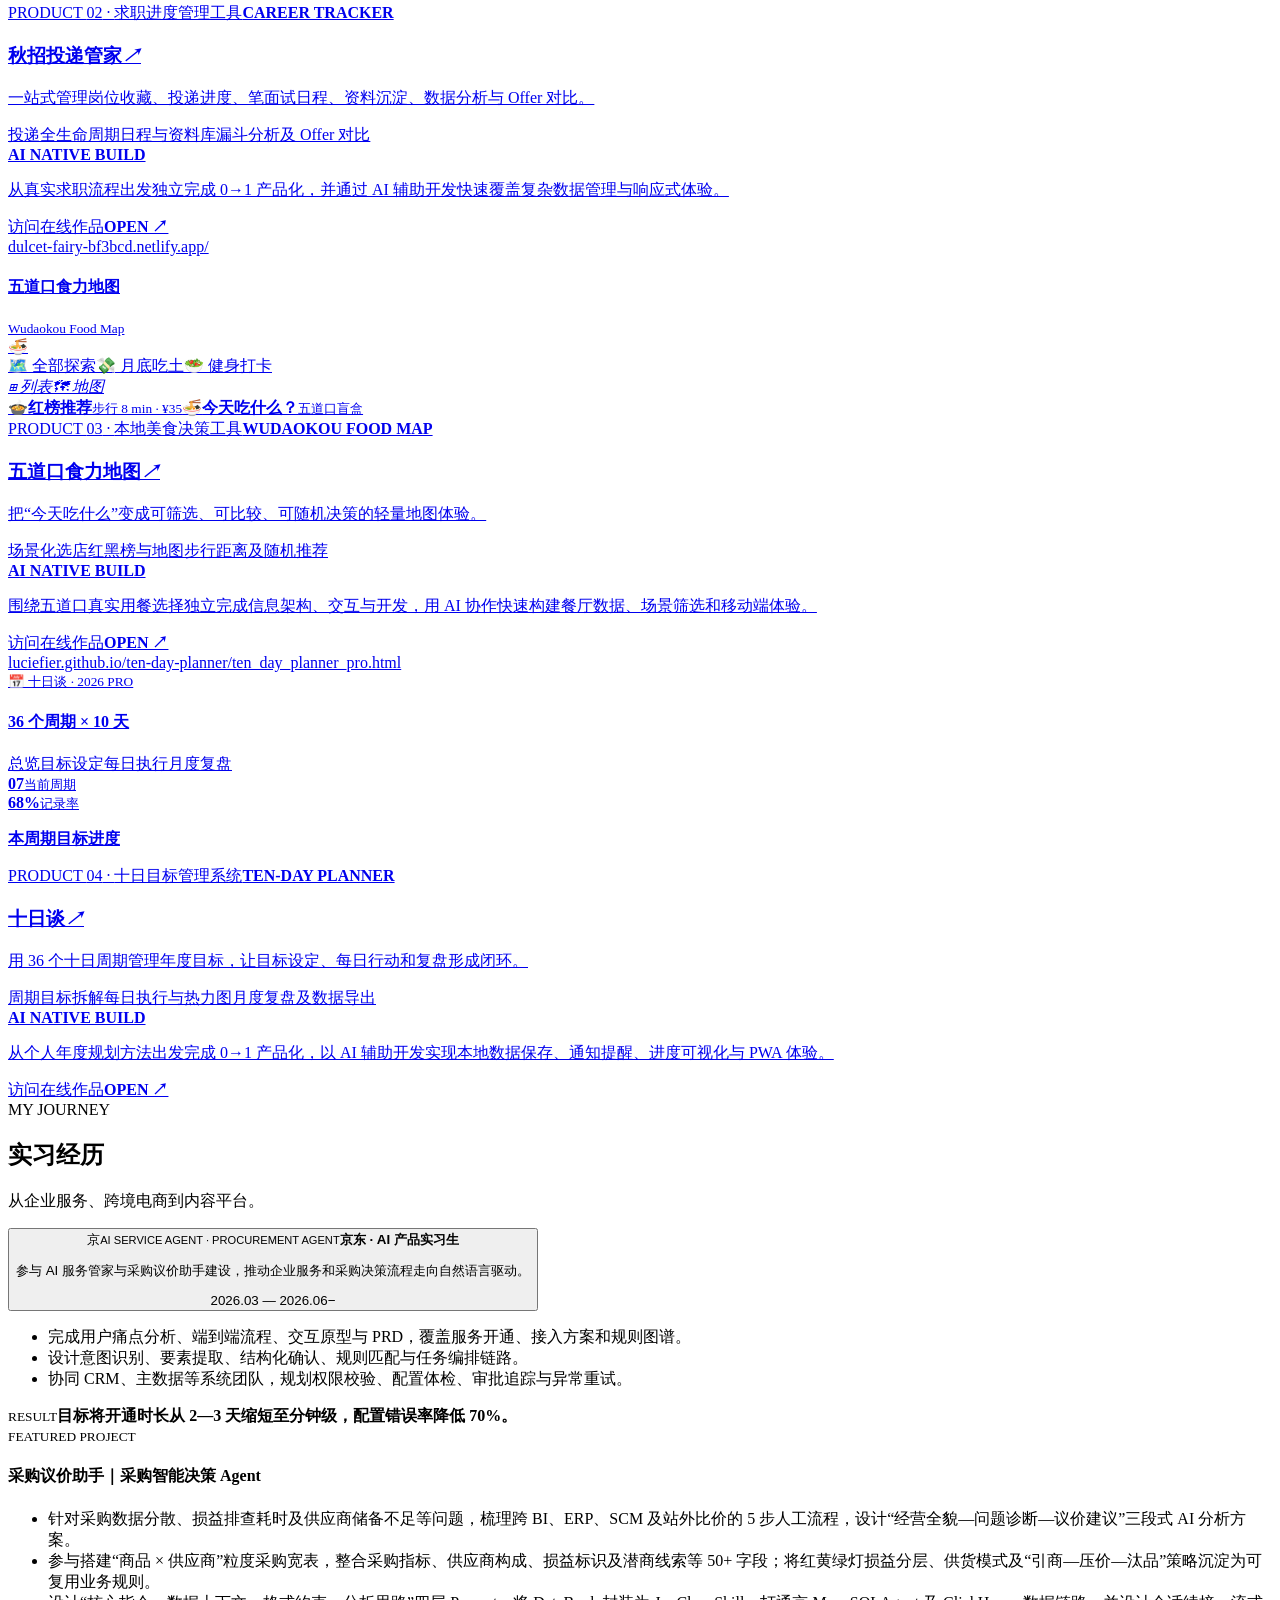
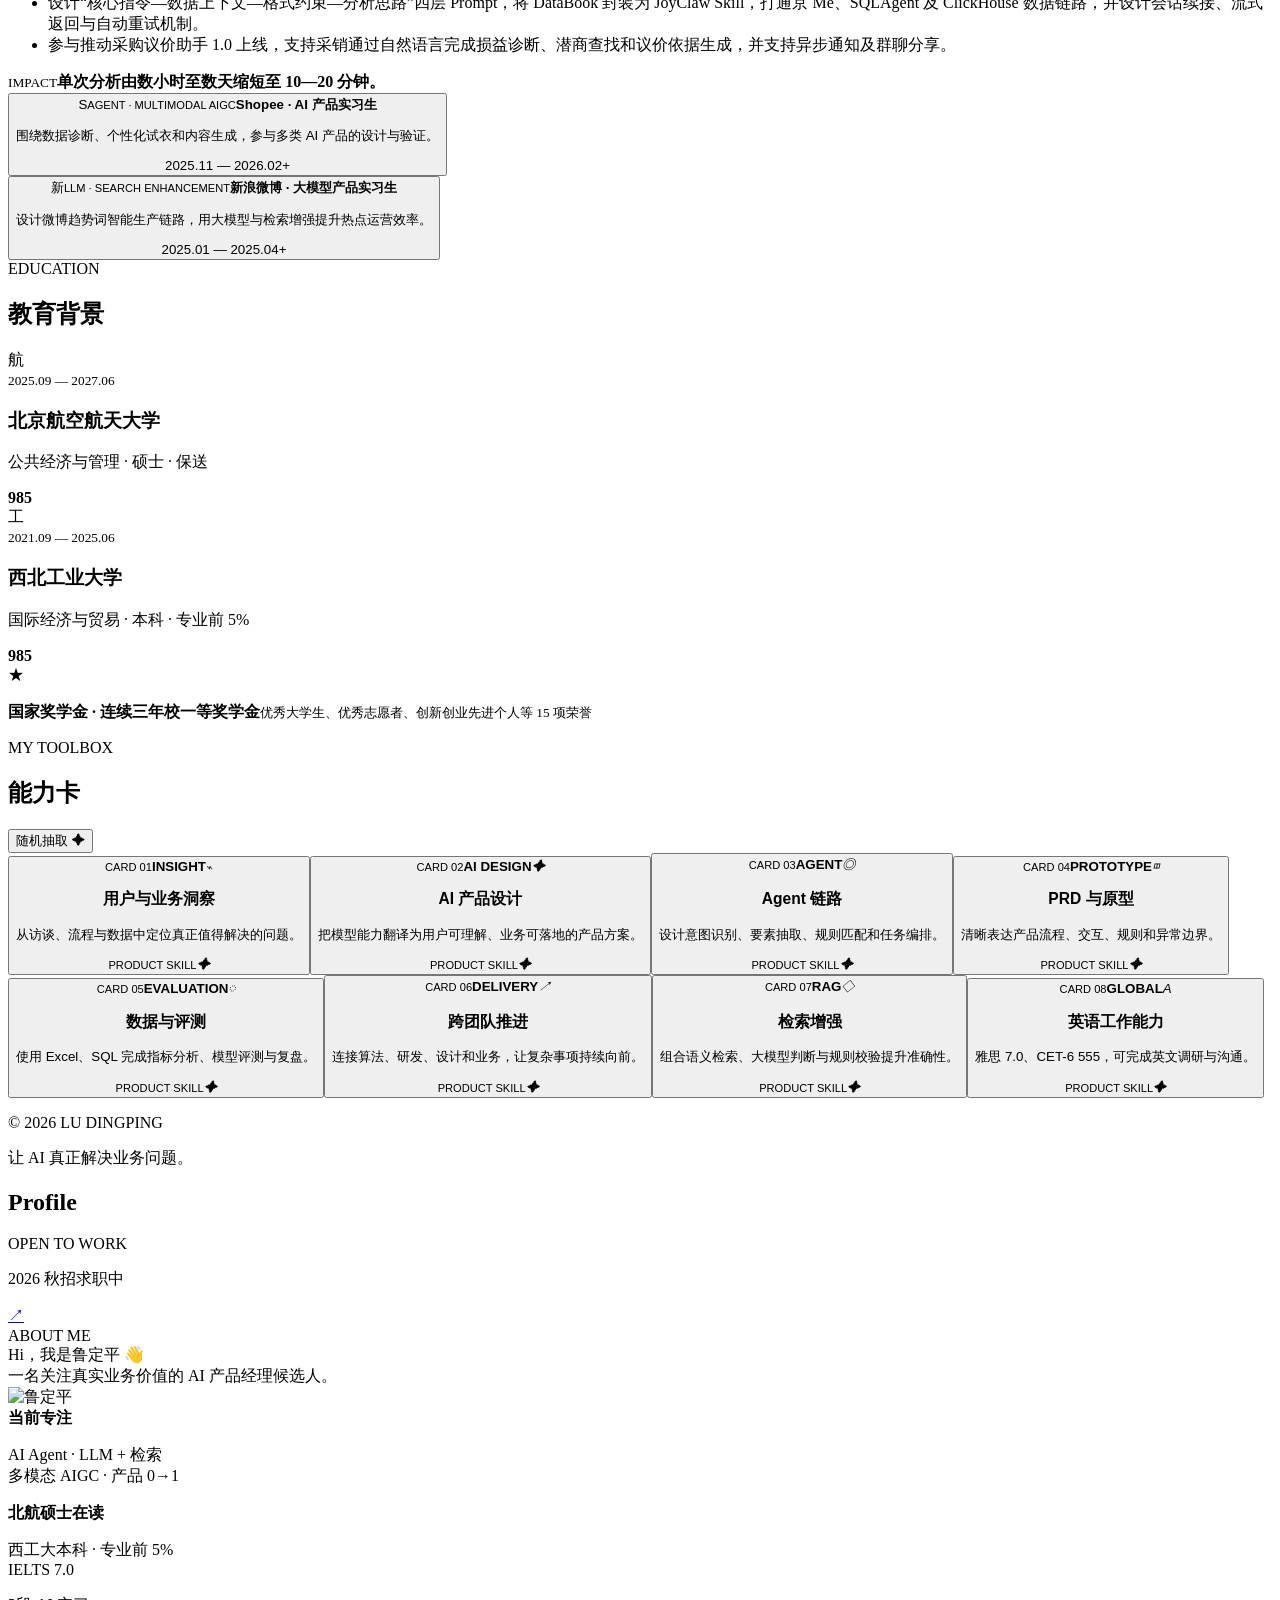
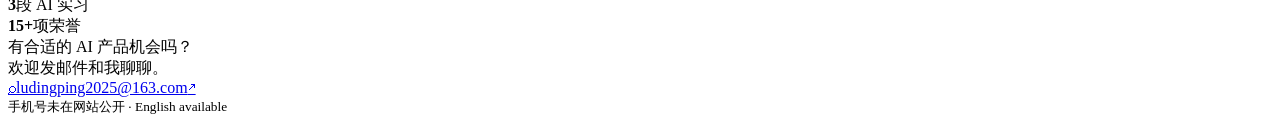
==== commit af52aa00: "Add two new portfolio products" ====
--- a/index.html
+++ b/index.html
@@ -1 +1 @@
-<!DOCTYPE html><html lang="zh-CN"><head><meta charSet="utf-8"/><meta name="viewport" content="width=device-width, initial-scale=1"/><link rel="preload" as="image" href="/ludingping-portfolio/profile.png"/><link rel="stylesheet" href="/ludingping-portfolio/_next/static/chunks/07k2tyy48lmdr.css" data-precedence="next"/><link rel="preload" as="script" fetchPriority="low" href="/ludingping-portfolio/_next/static/chunks/0ht900cau6_ur.js"/><script src="/ludingping-portfolio/_next/static/chunks/0j_bwaaqy.muc.js" async=""></script><script src="/ludingping-portfolio/_next/static/chunks/07lhk_q6pmm3r.js" async=""></script><script src="/ludingping-portfolio/_next/static/chunks/turbopack-0kts8wouwq_c-.js" async=""></script><script src="/ludingping-portfolio/_next/static/chunks/0dbhjjzl8qfwv.js" async=""></script><script src="/ludingping-portfolio/_next/static/chunks/0bcp.a~b-8-6a.js" async=""></script><title>鲁定平 · AI 产品经理</title><meta name="description" content="鲁定平的个人作品集：AI Agent、LLM + 检索增强、多模态 AIGC 与产品 0→1。"/><meta property="og:title" content="鲁定平 · AI 产品经理"/><meta property="og:description" content="AI Agent、LLM + 检索增强、多模态 AIGC 与产品 0→1。"/><meta property="og:image" content="https://felicialul.github.io/ludingping-portfolio/og.png"/><meta property="og:type" content="website"/><meta name="twitter:card" content="summary_large_image"/><meta name="twitter:title" content="鲁定平 · AI 产品经理"/><meta name="twitter:description" content="AI Agent、LLM + 检索增强、多模态 AIGC 与产品 0→1。"/><meta name="twitter:image" content="https://felicialul.github.io/ludingping-portfolio/og.png"/><script src="/ludingping-portfolio/_next/static/chunks/03~yq9q893hmn.js" noModule=""></script></head><body class="antialiased" style="--portfolio-background:url(&quot;/ludingping-portfolio/forest-stars-background.png&quot;)"><div hidden=""><!--$--><!--/$--></div><main class="portfolio-app"><aside class="left-rail" aria-label="快速导航"><a class="rail-avatar" href="#top" aria-label="返回首页"><img src="/ludingping-portfolio/profile.png" alt="鲁定平"/></a><nav class="rail-nav"><a class="active" href="#top" aria-label="首页" title="首页"><span>⌂</span></a><a class="" href="#work" aria-label="项目" title="项目"><span>✦</span></a><a class="" href="#products" aria-label="作品" title="作品"><span>◆</span></a><a class="" href="#experience" aria-label="经历" title="经历"><span>◎</span></a><a class="" href="#skills" aria-label="技能" title="技能"><span>◇</span></a><a class="" href="#contact" aria-label="联系" title="联系"><span>↗</span></a></nav><a class="availability-tab" href="mailto:ludingping2025@163.com"><span>●</span><b>求职中</b></a></aside><div class="content-column"><section class="dashboard-top" id="top"><div class="search-strip"><span class="search-icon">⌕</span><p><strong>鲁定平</strong><span>AI Product Manager · Portfolio</span></p></div><a class="rainbow-button" href="/ludingping-portfolio/resume.pdf" target="_blank" rel="noreferrer">下载简历</a><a class="mini-mail" href="mailto:ludingping2025@163.com" aria-label="发送邮件">✉<i>1</i></a></section><nav class="capability-shelf" aria-label="核心能力"><a href="#work"><span class="mini-book purple"><b>✦</b><i></i></span><small>AI Agent</small></a><a href="#work"><span class="mini-book navy"><b>⌕</b><i></i></span><small>LLM + 检索</small></a><a href="#work"><span class="mini-book green"><b>◌</b><i></i></span><small>多模态 AIGC</small></a><a href="#skills"><span class="mini-book red"><b>▦</b><i></i></span><small>模型评测</small></a><a href="#products"><span class="mini-book yellow"><b>↗</b><i></i></span><small>产品 0→1</small></a><a href="#skills"><span class="mini-book blue"><b>◎</b><i></i></span><small>数据分析</small></a></nav><section class="intro-card" id="about"><div class="intro-copy"><span class="eyebrow">HELLO / 你好 👋</span><h1>让 AI 真正<br/>解决业务问题。</h1><p>我是一名 AI 产品经理候选人，具备 Agent、多模态 AIGC、模型评测与 LLM + 检索增强产品经验，也持续用 AI 协作把想法独立开发为真实可用的产品。</p><div class="intro-actions"><a href="#work">查看项目 <span>↗</span></a><a href="mailto:ludingping2025@163.com">联系我</a></div></div><div class="hero-stack" aria-hidden="true"><span class="stack-book red"><i>AI</i></span><span class="stack-book navy"><i>LLM</i></span><span class="stack-book purple"><i>AGENT</i></span><span class="stack-book green"><i>AIGC</i></span></div><div class="intro-metrics"><div><strong>3</strong><span>AI 实习</span></div><div><strong>85%+</strong><span>关联准确率</span></div><div><strong>2</strong><span>AI Native 作品</span></div></div></section><section class="projects-section" id="work"><div class="section-title-row"><div><span>SELECTED WORK</span><h2>代表项目</h2></div><div class="filter-tabs"><button class="active" type="button">全部</button><button class="" type="button">企业业务产品</button><button class="" type="button">AI 产品实践</button><button class="" type="button">大模型产品</button></div></div><div class="project-shelf"><button type="button" class="project-book red selected" aria-pressed="true"><span class="book-badge">CASE <!-- -->01</span><b class="book-icon">✦</b><span class="book-short">JD AGENT</span><strong>AI 服务管家</strong><i class="book-pages"></i><i class="bookmark"></i></button><button type="button" class="project-book purple " aria-pressed="false"><span class="book-badge">CASE <!-- -->02</span><b class="book-icon">◌</b><span class="book-short">AI LOOK</span><strong>个性化试衣</strong><i class="book-pages"></i><i class="bookmark"></i></button><button type="button" class="project-book green " aria-pressed="false"><span class="book-badge">CASE <!-- -->03</span><b class="book-icon">▦</b><span class="book-short">AIGC HUB</span><strong>创意生成平台</strong><i class="book-pages"></i><i class="bookmark"></i></button><button type="button" class="project-book navy " aria-pressed="false"><span class="book-badge">CASE <!-- -->04</span><b class="book-icon">⌁</b><span class="book-short">WEIBO LLM</span><strong>趋势词生产链路</strong><i class="book-pages"></i><i class="bookmark"></i></button></div><article class="case-panel red"><div class="case-number">01</div><div class="case-main"><span>JD AGENT<!-- --> · FEATURED CASE</span><h3>AI 服务管家</h3><p>把多人、多系统协作的企业服务开通流程，交给 Agent 理解和执行。</p><div class="case-tags"><b>Agent</b><b>B 端产品</b><b>PRD</b></div></div><div class="case-details"><div><span>业务问题</span><p>流程复杂、规则分散、配置依赖人工，开通周期长且容易出错。</p></div><div><span>产品方案</span><p>意图识别 → 要素抽取 → 规则匹配 → 配置确认 → 自动编排执行。</p></div><div class="case-result"><span>结果 / 目标</span><strong>2—3 天 → 分钟级</strong></div></div></article></section><section class="indie-products-section" id="products"><div class="section-title-row product-section-title"><div><span>AI NATIVE LAB</span><h2>个人作品集</h2></div><p>FROM IDEA TO SHIPPED PRODUCT · 独立开发</p></div><div class="indie-product-grid"><article class="indie-product-card speakbase"><a href="https://felicialul.github.io/speakbase/" target="_blank" rel="noreferrer" aria-label="访问有话可说"><div class="product-preview" aria-hidden="true"><div class="product-window-bar"><i></i><i></i><i></i><span>felicialul.github.io/speakbase/</span></div><div class="speakbase-preview"><aside><b>有话可说</b><i>⌂</i><i>◇</i><i>◎</i></aside><div><small>TODAY&#x27;S PRACTICE</small><h4>今天，练一段真正属于你的回答</h4><p>Tell me about yourself.</p><span>● 开始练习</span></div></div></div><div class="product-card-body"><header><span>PRODUCT <!-- -->01<!-- --> · <!-- -->英文面试表达练习</span><b>SPEAKBASE</b></header><h3>有话可说<i>↗</i></h3><p>把真实经历整理成能自然说出口的英文回答，让准备、开口与复盘形成连续练习。</p><div class="product-feature-tags"><span>个人故事库</span><span>高频题与模拟面试</span><span>录音及练习轨迹</span></div><div class="product-build-note"><strong>AI NATIVE BUILD</strong><p>独立完成需求拆解、体验设计、开发与部署，用 AI 协作把面试准备方法沉淀为可持续使用的产品。</p></div><div class="product-visit"><span>访问在线作品</span><b>OPEN ↗</b></div></div></a></article><article class="indie-product-card career"><a href="https://felicialul.github.io/career-tracker/" target="_blank" rel="noreferrer" aria-label="访问秋招投递管家"><div class="product-preview" aria-hidden="true"><div class="product-window-bar"><i></i><i></i><i></i><span>felicialul.github.io/career-tracker/</span></div><div class="career-preview"><aside><b>LULU&#x27;S</b><i>⌂</i><i>▤</i><i>□</i><i>⌁</i></aside><div><small>CAREER OVERVIEW</small><h4>秋招投递管家</h4><div class="career-preview-stats"><span><b>12</b>投递</span><span><b>4</b>面试</span><span><b>2</b>Offer</span></div><p><i></i><i></i><i></i><i></i></p></div></div></div><div class="product-card-body"><header><span>PRODUCT <!-- -->02<!-- --> · <!-- -->求职进度管理工具</span><b>CAREER TRACKER</b></header><h3>秋招投递管家<i>↗</i></h3><p>一站式管理岗位收藏、投递进度、笔面试日程、资料沉淀、数据分析与 Offer 对比。</p><div class="product-feature-tags"><span>投递全生命周期</span><span>日程与资料库</span><span>漏斗分析及 Offer 对比</span></div><div class="product-build-note"><strong>AI NATIVE BUILD</strong><p>从真实求职流程出发独立完成 0→1 产品化，并通过 AI 辅助开发快速覆盖复杂数据管理与响应式体验。</p></div><div class="product-visit"><span>访问在线作品</span><b>OPEN ↗</b></div></div></a></article></div></section><section class="experience-section" id="experience"><div class="section-title-row"><div><span>MY JOURNEY</span><h2>实习经历</h2></div><p>从企业服务、跨境电商到内容平台。</p></div><div class="experience-list"><article class="experience-card coral open"><button type="button" aria-expanded="true"><span class="company-logo">京</span><span class="company-copy"><small>AI SERVICE AGENT · PROCUREMENT AGENT</small><strong>京东<!-- --> · <!-- -->AI 产品实习生</strong><p>参与 AI 服务管家与采购议价助手建设，推动企业服务和采购决策流程走向自然语言驱动。</p></span><span class="experience-date">2026.03 — 2026.06</span><span class="expand-icon">−</span></button><div class="experience-body"><ul><li>完成用户痛点分析、端到端流程、交互原型与 PRD，覆盖服务开通、接入方案和规则图谱。</li><li>设计意图识别、要素提取、结构化确认、规则匹配与任务编排链路。</li><li>协同 CRM、主数据等系统团队，规划权限校验、配置体检、审批追踪与异常重试。</li></ul><div><small>RESULT</small><strong>目标将开通时长从 2—3 天缩短至分钟级，配置错误率降低 70%。</strong></div><article class="experience-project-detail"><div class="experience-project-heading"><small>FEATURED PROJECT</small><h4>采购议价助手｜采购智能决策 Agent</h4></div><div class="experience-project-content"><ul><li>针对采购数据分散、损益排查耗时及供应商储备不足等问题，梳理跨 BI、ERP、SCM 及站外比价的 5 步人工流程，设计“经营全貌—问题诊断—议价建议”三段式 AI 分析方案。</li><li>参与搭建“商品 × 供应商”粒度采购宽表，整合采购指标、供应商构成、损益标识及潜商线索等 50+ 字段；将红黄绿灯损益分层、供货模式及“引商—压价—汰品”策略沉淀为可复用业务规则。</li><li>设计“核心指令—数据上下文—格式约束—分析思路”四层 Prompt，将 DataBook 封装为 JoyClaw Skill，打通京 Me、SQLAgent 及 ClickHouse 数据链路，并设计会话续接、流式返回与自动重试机制。</li><li>参与推动采购议价助手 1.0 上线，支持采销通过自然语言完成损益诊断、潜商查找和议价依据生成，并支持异步通知及群聊分享。</li></ul><div class="experience-project-result"><small>IMPACT</small><strong>单次分析由数小时至数天缩短至 10—20 分钟。</strong></div></div></article></div></article><article class="experience-card green "><button type="button" aria-expanded="false"><span class="company-logo">S</span><span class="company-copy"><small>AGENT · MULTIMODAL AIGC</small><strong>Shopee<!-- --> · <!-- -->AI 产品实习生</strong><p>围绕数据诊断、个性化试衣和内容生成，参与多类 AI 产品的设计与验证。</p></span><span class="experience-date">2025.11 — 2026.02</span><span class="expand-icon">+</span></button></article><article class="experience-card blue "><button type="button" aria-expanded="false"><span class="company-logo">新</span><span class="company-copy"><small>LLM · SEARCH ENHANCEMENT</small><strong>新浪微博<!-- --> · <!-- -->大模型产品实习生</strong><p>设计微博趋势词智能生产链路，用大模型与检索增强提升热点运营效率。</p></span><span class="experience-date">2025.01 — 2025.04</span><span class="expand-icon">+</span></button></article></div></section><section class="education-section" id="education"><div class="section-title-row"><div><span>EDUCATION</span><h2>教育背景</h2></div></div><div class="education-grid"><article><span class="school-icon purple">航</span><div><small>2025.09 — 2027.06</small><h3>北京航空航天大学</h3><p>公共经济与管理 · 硕士 · 保送</p></div><b>985</b></article><article><span class="school-icon blue">工</span><div><small>2021.09 — 2025.06</small><h3>西北工业大学</h3><p>国际经济与贸易 · 本科 · 专业前 5%</p></div><b>985</b></article></div><div class="honor-strip"><span>★</span><p><strong>国家奖学金 · 连续三年校一等奖学金</strong><small>优秀大学生、优秀志愿者、创新创业先进个人等 15 项荣誉</small></p></div></section><section class="skills-section" id="skills"><div class="section-title-row"><div><span>MY TOOLBOX</span><h2>能力卡</h2></div><button class="draw-button" type="button">随机抽取 ✦</button></div><div class="ability-grid"><button class="ability-card violet " type="button" aria-pressed="false"><span class="ability-card-top"><small>CARD <!-- -->01</small><b>INSIGHT</b></span><span class="ability-sigil" aria-hidden="true"><i>⌁</i></span><span class="ability-card-copy"><h3>用户与业务洞察</h3><p>从访谈、流程与数据中定位真正值得解决的问题。</p></span><span class="ability-card-foot"><small>PRODUCT SKILL</small><i>✦</i></span></button><button class="ability-card forest active" type="button" aria-pressed="true"><span class="ability-card-top"><small>CARD <!-- -->02</small><b>AI DESIGN</b></span><span class="ability-sigil" aria-hidden="true"><i>✦</i></span><span class="ability-card-copy"><h3>AI 产品设计</h3><p>把模型能力翻译为用户可理解、业务可落地的产品方案。</p></span><span class="ability-card-foot"><small>PRODUCT SKILL</small><i>✦</i></span></button><button class="ability-card coral " type="button" aria-pressed="false"><span class="ability-card-top"><small>CARD <!-- -->03</small><b>AGENT</b></span><span class="ability-sigil" aria-hidden="true"><i>◎</i></span><span class="ability-card-copy"><h3>Agent 链路</h3><p>设计意图识别、要素抽取、规则匹配和任务编排。</p></span><span class="ability-card-foot"><small>PRODUCT SKILL</small><i>✦</i></span></button><button class="ability-card indigo " type="button" aria-pressed="false"><span class="ability-card-top"><small>CARD <!-- -->04</small><b>PROTOTYPE</b></span><span class="ability-sigil" aria-hidden="true"><i>◫</i></span><span class="ability-card-copy"><h3>PRD 与原型</h3><p>清晰表达产品流程、交互、规则和异常边界。</p></span><span class="ability-card-foot"><small>PRODUCT SKILL</small><i>✦</i></span></button><button class="ability-card forest " type="button" aria-pressed="false"><span class="ability-card-top"><small>CARD <!-- -->05</small><b>EVALUATION</b></span><span class="ability-sigil" aria-hidden="true"><i>◌</i></span><span class="ability-card-copy"><h3>数据与评测</h3><p>使用 Excel、SQL 完成指标分析、模型评测与复盘。</p></span><span class="ability-card-foot"><small>PRODUCT SKILL</small><i>✦</i></span></button><button class="ability-card coral " type="button" aria-pressed="false"><span class="ability-card-top"><small>CARD <!-- -->06</small><b>DELIVERY</b></span><span class="ability-sigil" aria-hidden="true"><i>↗</i></span><span class="ability-card-copy"><h3>跨团队推进</h3><p>连接算法、研发、设计和业务，让复杂事项持续向前。</p></span><span class="ability-card-foot"><small>PRODUCT SKILL</small><i>✦</i></span></button><button class="ability-card violet " type="button" aria-pressed="false"><span class="ability-card-top"><small>CARD <!-- -->07</small><b>RAG</b></span><span class="ability-sigil" aria-hidden="true"><i>◇</i></span><span class="ability-card-copy"><h3>检索增强</h3><p>组合语义检索、大模型判断与规则校验提升准确性。</p></span><span class="ability-card-foot"><small>PRODUCT SKILL</small><i>✦</i></span></button><button class="ability-card forest " type="button" aria-pressed="false"><span class="ability-card-top"><small>CARD <!-- -->08</small><b>GLOBAL</b></span><span class="ability-sigil" aria-hidden="true"><i>A</i></span><span class="ability-card-copy"><h3>英语工作能力</h3><p>雅思 7.0、CET-6 555，可完成英文调研与沟通。</p></span><span class="ability-card-foot"><small>PRODUCT SKILL</small><i>✦</i></span></button></div></section><footer><p>© <!-- -->2026<!-- --> LU DINGPING</p><span>让 AI 真正解决业务问题。</span></footer></div><aside class="right-panel" id="contact"><div class="right-heading"><h2>Profile</h2><span><i></i><i></i><i></i><i></i></span></div><div class="support-card"><span>OPEN TO WORK</span><p>2026 秋招求职中</p><a href="mailto:ludingping2025@163.com">↗</a></div><div class="chat-board"><div class="chat-date">ABOUT ME</div><div class="chat-bubble me">Hi，我是鲁定平 👋</div><div class="chat-bubble me wide">一名关注真实业务价值的 AI 产品经理候选人。</div><div class="chat-message profile-message"><img src="/ludingping-portfolio/profile.png" alt="鲁定平"/><div class="chat-bubble other"><strong>当前专注</strong><p>AI Agent · LLM + 检索<br/>多模态 AIGC · 产品 0→1</p></div></div><div class="chat-bubble other education-bubble"><strong>北航硕士在读</strong><p>西工大本科 · 专业前 5%<br/>IELTS 7.0</p></div><div class="mini-stats"><div><b>3</b><span>段 AI 实习</span></div><div><b>15+</b><span>项荣誉</span></div></div><div class="chat-bubble me">有合适的 AI 产品机会吗？</div><div class="chat-bubble other">欢迎发邮件和我聊聊。</div></div><div class="contact-compose"><a class="attach" href="/ludingping-portfolio/resume.pdf" target="_blank" rel="noreferrer" aria-label="查看简历">⌕</a><a class="message-field" href="mailto:ludingping2025@163.com"><span>ludingping2025@163.com</span></a><a class="send-button" href="mailto:ludingping2025@163.com" aria-label="发送邮件">↗</a></div><small class="privacy-note">手机号未在网站公开 · English available</small></aside></main><!--$--><!--/$--><script src="/ludingping-portfolio/_next/static/chunks/0ht900cau6_ur.js" id="_R_" async=""></script><script>(self.__next_f=self.__next_f||[]).push([0])</script><script>self.__next_f.push([1,"1:\"$Sreact.fragment\"\n2:I[39756,[\"/ludingping-portfolio/_next/static/chunks/0dbhjjzl8qfwv.js\"],\"default\"]\n3:I[37457,[\"/ludingping-portfolio/_next/static/chunks/0dbhjjzl8qfwv.js\"],\"default\"]\n4:I[47257,[\"/ludingping-portfolio/_next/static/chunks/0dbhjjzl8qfwv.js\"],\"ClientPageRoot\"]\n5:I[31713,[\"/ludingping-portfolio/_next/static/chunks/0dbhjjzl8qfwv.js\",\"/ludingping-portfolio/_next/static/chunks/0bcp.a~b-8-6a.js\"],\"default\"]\n8:I[97367,[\"/ludingping-portfolio/_next/static/chunks/0dbhjjzl8qfwv.js\"],\"OutletBoundary\"]\n9:\"$Sreact.suspense\"\nb:I[97367,[\"/ludingping-portfolio/_next/static/chunks/0dbhjjzl8qfwv.js\"],\"ViewportBoundary\"]\nd:I[97367,[\"/ludingping-portfolio/_next/static/chunks/0dbhjjzl8qfwv.js\"],\"MetadataBoundary\"]\nf:I[68027,[\"/ludingping-portfolio/_next/static/chunks/0dbhjjzl8qfwv.js\"],\"default\",1]\n:HL[\"/ludingping-portfolio/_next/static/chunks/07k2tyy48lmdr.css\",\"style\"]\n"])</script><script>self.__next_f.push([1,"0:{\"P\":null,\"c\":[\"\",\"\"],\"q\":\"\",\"i\":false,\"f\":[[[\"\",{\"children\":[\"__PAGE__\",{}]},\"$undefined\",\"$undefined\",16],[[\"$\",\"$1\",\"c\",{\"children\":[[[\"$\",\"link\",\"0\",{\"rel\":\"stylesheet\",\"href\":\"/ludingping-portfolio/_next/static/chunks/07k2tyy48lmdr.css\",\"precedence\":\"next\",\"crossOrigin\":\"$undefined\",\"nonce\":\"$undefined\"}],[\"$\",\"script\",\"script-0\",{\"src\":\"/ludingping-portfolio/_next/static/chunks/0dbhjjzl8qfwv.js\",\"async\":true,\"nonce\":\"$undefined\"}]],[\"$\",\"html\",null,{\"lang\":\"zh-CN\",\"children\":[\"$\",\"body\",null,{\"className\":\"antialiased\",\"style\":{\"--portfolio-background\":\"url(\\\"/ludingping-portfolio/forest-stars-background.png\\\")\"},\"children\":[\"$\",\"$L2\",null,{\"parallelRouterKey\":\"children\",\"error\":\"$undefined\",\"errorStyles\":\"$undefined\",\"errorScripts\":\"$undefined\",\"template\":[\"$\",\"$L3\",null,{}],\"templateStyles\":\"$undefined\",\"templateScripts\":\"$undefined\",\"notFound\":[[[\"$\",\"title\",null,{\"children\":\"404: This page could not be found.\"}],[\"$\",\"div\",null,{\"style\":{\"fontFamily\":\"system-ui,\\\"Segoe UI\\\",Roboto,Helvetica,Arial,sans-serif,\\\"Apple Color Emoji\\\",\\\"Segoe UI Emoji\\\"\",\"height\":\"100vh\",\"textAlign\":\"center\",\"display\":\"flex\",\"flexDirection\":\"column\",\"alignItems\":\"center\",\"justifyContent\":\"center\"},\"children\":[\"$\",\"div\",null,{\"children\":[[\"$\",\"style\",null,{\"dangerouslySetInnerHTML\":{\"__html\":\"body{color:#000;background:#fff;margin:0}.next-error-h1{border-right:1px solid rgba(0,0,0,.3)}@media (prefers-color-scheme:dark){body{color:#fff;background:#000}.next-error-h1{border-right:1px solid rgba(255,255,255,.3)}}\"}}],[\"$\",\"h1\",null,{\"className\":\"next-error-h1\",\"style\":{\"display\":\"inline-block\",\"margin\":\"0 20px 0 0\",\"padding\":\"0 23px 0 0\",\"fontSize\":24,\"fontWeight\":500,\"verticalAlign\":\"top\",\"lineHeight\":\"49px\"},\"children\":404}],[\"$\",\"div\",null,{\"style\":{\"display\":\"inline-block\"},\"children\":[\"$\",\"h2\",null,{\"style\":{\"fontSize\":14,\"fontWeight\":400,\"lineHeight\":\"49px\",\"margin\":0},\"children\":\"This page could not be found.\"}]}]]}]}]],[]],\"forbidden\":\"$undefined\",\"unauthorized\":\"$undefined\"}]}]}]]}],{\"children\":[[\"$\",\"$1\",\"c\",{\"children\":[[\"$\",\"$L4\",null,{\"Component\":\"$5\",\"serverProvidedParams\":{\"searchParams\":{},\"params\":{},\"promises\":[\"$@6\",\"$@7\"]}}],[[\"$\",\"script\",\"script-0\",{\"src\":\"/ludingping-portfolio/_next/static/chunks/0bcp.a~b-8-6a.js\",\"async\":true,\"nonce\":\"$undefined\"}]],[\"$\",\"$L8\",null,{\"children\":[\"$\",\"$9\",null,{\"name\":\"Next.MetadataOutlet\",\"children\":\"$@a\"}]}]]}],{},null,false,null]},null,false,null],[\"$\",\"$1\",\"h\",{\"children\":[null,[\"$\",\"$Lb\",null,{\"children\":\"$Lc\"}],[\"$\",\"div\",null,{\"hidden\":true,\"children\":[\"$\",\"$Ld\",null,{\"children\":[\"$\",\"$9\",null,{\"name\":\"Next.Metadata\",\"children\":\"$Le\"}]}]}],null]}],false]],\"m\":\"$undefined\",\"G\":[\"$f\",[[\"$\",\"link\",\"0\",{\"rel\":\"stylesheet\",\"href\":\"/ludingping-portfolio/_next/static/chunks/07k2tyy48lmdr.css\",\"precedence\":\"next\",\"crossOrigin\":\"$undefined\",\"nonce\":\"$undefined\"}]]],\"S\":true,\"h\":null,\"s\":\"$undefined\",\"l\":\"$undefined\",\"p\":\"$undefined\",\"d\":\"$undefined\",\"b\":\"vJe6_JNpEcNZXQ6hl6zM7\"}\n"])</script><script>self.__next_f.push([1,"6:{}\n7:\"$0:f:0:1:1:children:0:props:children:0:props:serverProvidedParams:params\"\n"])</script><script>self.__next_f.push([1,"c:[[\"$\",\"meta\",\"0\",{\"charSet\":\"utf-8\"}],[\"$\",\"meta\",\"1\",{\"name\":\"viewport\",\"content\":\"width=device-width, initial-scale=1\"}]]\n"])</script><script>self.__next_f.push([1,"a:null\ne:[[\"$\",\"title\",\"0\",{\"children\":\"鲁定平 · AI 产品经理\"}],[\"$\",\"meta\",\"1\",{\"name\":\"description\",\"content\":\"鲁定平的个人作品集：AI Agent、LLM + 检索增强、多模态 AIGC 与产品 0→1。\"}],[\"$\",\"meta\",\"2\",{\"property\":\"og:title\",\"content\":\"鲁定平 · AI 产品经理\"}],[\"$\",\"meta\",\"3\",{\"property\":\"og:description\",\"content\":\"AI Agent、LLM + 检索增强、多模态 AIGC 与产品 0→1。\"}],[\"$\",\"meta\",\"4\",{\"property\":\"og:image\",\"content\":\"https://felicialul.github.io/ludingping-portfolio/og.png\"}],[\"$\",\"meta\",\"5\",{\"property\":\"og:type\",\"content\":\"website\"}],[\"$\",\"meta\",\"6\",{\"name\":\"twitter:card\",\"content\":\"summary_large_image\"}],[\"$\",\"meta\",\"7\",{\"name\":\"twitter:title\",\"content\":\"鲁定平 · AI 产品经理\"}],[\"$\",\"meta\",\"8\",{\"name\":\"twitter:description\",\"content\":\"AI Agent、LLM + 检索增强、多模态 AIGC 与产品 0→1。\"}],[\"$\",\"meta\",\"9\",{\"name\":\"twitter:image\",\"content\":\"https://felicialul.github.io/ludingping-portfolio/og.png\"}]]\n"])</script></body></html>+<!DOCTYPE html><html lang="zh-CN"><head><meta charSet="utf-8"/><meta name="viewport" content="width=device-width, initial-scale=1"/><link rel="preload" as="image" href="/ludingping-portfolio/profile.png"/><link rel="stylesheet" href="/ludingping-portfolio/_next/static/chunks/0671yuck~y~h3.css" data-precedence="next"/><link rel="preload" as="script" fetchPriority="low" href="/ludingping-portfolio/_next/static/chunks/0ht900cau6_ur.js"/><script src="/ludingping-portfolio/_next/static/chunks/0j_bwaaqy.muc.js" async=""></script><script src="/ludingping-portfolio/_next/static/chunks/07lhk_q6pmm3r.js" async=""></script><script src="/ludingping-portfolio/_next/static/chunks/turbopack-0kts8wouwq_c-.js" async=""></script><script src="/ludingping-portfolio/_next/static/chunks/0dbhjjzl8qfwv.js" async=""></script><script src="/ludingping-portfolio/_next/static/chunks/1253739..ng48.js" async=""></script><title>鲁定平 · AI 产品经理</title><meta name="description" content="鲁定平的个人作品集：AI Agent、LLM + 检索增强、多模态 AIGC 与产品 0→1。"/><meta property="og:title" content="鲁定平 · AI 产品经理"/><meta property="og:description" content="AI Agent、LLM + 检索增强、多模态 AIGC 与产品 0→1。"/><meta property="og:image" content="https://felicialul.github.io/ludingping-portfolio/og.png"/><meta property="og:type" content="website"/><meta name="twitter:card" content="summary_large_image"/><meta name="twitter:title" content="鲁定平 · AI 产品经理"/><meta name="twitter:description" content="AI Agent、LLM + 检索增强、多模态 AIGC 与产品 0→1。"/><meta name="twitter:image" content="https://felicialul.github.io/ludingping-portfolio/og.png"/><script src="/ludingping-portfolio/_next/static/chunks/03~yq9q893hmn.js" noModule=""></script></head><body class="antialiased" style="--portfolio-background:url(&quot;/ludingping-portfolio/forest-stars-background.png&quot;)"><div hidden=""><!--$--><!--/$--></div><main class="portfolio-app"><aside class="left-rail" aria-label="快速导航"><a class="rail-avatar" href="#top" aria-label="返回首页"><img src="/ludingping-portfolio/profile.png" alt="鲁定平"/></a><nav class="rail-nav"><a class="active" href="#top" aria-label="首页" title="首页"><span>⌂</span></a><a class="" href="#work" aria-label="项目" title="项目"><span>✦</span></a><a class="" href="#products" aria-label="作品" title="作品"><span>◆</span></a><a class="" href="#experience" aria-label="经历" title="经历"><span>◎</span></a><a class="" href="#skills" aria-label="技能" title="技能"><span>◇</span></a><a class="" href="#contact" aria-label="联系" title="联系"><span>↗</span></a></nav><a class="availability-tab" href="mailto:ludingping2025@163.com"><span>●</span><b>求职中</b></a></aside><div class="content-column"><section class="dashboard-top" id="top"><div class="search-strip"><span class="search-icon">⌕</span><p><strong>鲁定平</strong><span>AI Product Manager · Portfolio</span></p></div><a class="rainbow-button" href="/ludingping-portfolio/resume.pdf" target="_blank" rel="noreferrer">下载简历</a><a class="mini-mail" href="mailto:ludingping2025@163.com" aria-label="发送邮件">✉<i>1</i></a></section><nav class="capability-shelf" aria-label="核心能力"><a href="#work"><span class="mini-book purple"><b>✦</b><i></i></span><small>AI Agent</small></a><a href="#work"><span class="mini-book navy"><b>⌕</b><i></i></span><small>LLM + 检索</small></a><a href="#work"><span class="mini-book green"><b>◌</b><i></i></span><small>多模态 AIGC</small></a><a href="#skills"><span class="mini-book red"><b>▦</b><i></i></span><small>模型评测</small></a><a href="#products"><span class="mini-book yellow"><b>↗</b><i></i></span><small>产品 0→1</small></a><a href="#skills"><span class="mini-book blue"><b>◎</b><i></i></span><small>数据分析</small></a></nav><section class="intro-card" id="about"><div class="intro-copy"><span class="eyebrow">HELLO / 你好 👋</span><h1>让 AI 真正<br/>解决业务问题。</h1><p>我是一名 AI 产品经理候选人，具备 Agent、多模态 AIGC、模型评测与 LLM + 检索增强产品经验，也持续用 AI 协作把想法独立开发为真实可用的产品。</p><div class="intro-actions"><a href="#work">查看项目 <span>↗</span></a><a href="mailto:ludingping2025@163.com">联系我</a></div></div><div class="hero-stack" aria-hidden="true"><span class="stack-book red"><i>AI</i></span><span class="stack-book navy"><i>LLM</i></span><span class="stack-book purple"><i>AGENT</i></span><span class="stack-book green"><i>AIGC</i></span></div><div class="intro-metrics"><div><strong>3</strong><span>AI 实习</span></div><div><strong>85%+</strong><span>关联准确率</span></div><div><strong>4</strong><span>AI Native 作品</span></div></div></section><section class="projects-section" id="work"><div class="section-title-row"><div><span>SELECTED WORK</span><h2>代表项目</h2></div><div class="filter-tabs"><button class="active" type="button">全部</button><button class="" type="button">企业业务产品</button><button class="" type="button">AI 产品实践</button><button class="" type="button">大模型产品</button></div></div><div class="project-shelf"><button type="button" class="project-book red selected" aria-pressed="true"><span class="book-badge">CASE <!-- -->01</span><b class="book-icon">✦</b><span class="book-short">JD AGENT</span><strong>AI 服务管家</strong><i class="book-pages"></i><i class="bookmark"></i></button><button type="button" class="project-book purple " aria-pressed="false"><span class="book-badge">CASE <!-- -->02</span><b class="book-icon">◌</b><span class="book-short">AI LOOK</span><strong>个性化试衣</strong><i class="book-pages"></i><i class="bookmark"></i></button><button type="button" class="project-book green " aria-pressed="false"><span class="book-badge">CASE <!-- -->03</span><b class="book-icon">▦</b><span class="book-short">AIGC HUB</span><strong>创意生成平台</strong><i class="book-pages"></i><i class="bookmark"></i></button><button type="button" class="project-book navy " aria-pressed="false"><span class="book-badge">CASE <!-- -->04</span><b class="book-icon">⌁</b><span class="book-short">WEIBO LLM</span><strong>趋势词生产链路</strong><i class="book-pages"></i><i class="bookmark"></i></button></div><article class="case-panel red"><div class="case-number">01</div><div class="case-main"><span>JD AGENT<!-- --> · FEATURED CASE</span><h3>AI 服务管家</h3><p>把多人、多系统协作的企业服务开通流程，交给 Agent 理解和执行。</p><div class="case-tags"><b>Agent</b><b>B 端产品</b><b>PRD</b></div></div><div class="case-details"><div><span>业务问题</span><p>流程复杂、规则分散、配置依赖人工，开通周期长且容易出错。</p></div><div><span>产品方案</span><p>意图识别 → 要素抽取 → 规则匹配 → 配置确认 → 自动编排执行。</p></div><div class="case-result"><span>结果 / 目标</span><strong>2—3 天 → 分钟级</strong></div></div></article></section><section class="indie-products-section" id="products"><div class="section-title-row product-section-title"><div><span>AI NATIVE LAB</span><h2>个人作品集</h2></div><p>FROM IDEA TO SHIPPED PRODUCT · 独立开发</p></div><div class="indie-product-grid"><article class="indie-product-card speakbase"><a href="https://felicialul.github.io/speakbase/" target="_blank" rel="noreferrer" aria-label="访问有话可说"><div class="product-preview" aria-hidden="true"><div class="product-window-bar"><i></i><i></i><i></i><span>felicialul.github.io/speakbase/</span></div><div class="speakbase-preview"><aside><b>有话可说</b><i>⌂</i><i>◇</i><i>◎</i></aside><div><small>TODAY&#x27;S PRACTICE</small><h4>今天，练一段真正属于你的回答</h4><p>Tell me about yourself.</p><span>● 开始练习</span></div></div></div><div class="product-card-body"><header><span>PRODUCT <!-- -->01<!-- --> · <!-- -->英文面试表达练习</span><b>SPEAKBASE</b></header><h3>有话可说<i>↗</i></h3><p>把真实经历整理成能自然说出口的英文回答，让准备、开口与复盘形成连续练习。</p><div class="product-feature-tags"><span>个人故事库</span><span>高频题与模拟面试</span><span>录音及练习轨迹</span></div><div class="product-build-note"><strong>AI NATIVE BUILD</strong><p>独立完成需求拆解、体验设计、开发与部署，用 AI 协作把面试准备方法沉淀为可持续使用的产品。</p></div><div class="product-visit"><span>访问在线作品</span><b>OPEN ↗</b></div></div></a></article><article class="indie-product-card career"><a href="https://felicialul.github.io/career-tracker/" target="_blank" rel="noreferrer" aria-label="访问秋招投递管家"><div class="product-preview" aria-hidden="true"><div class="product-window-bar"><i></i><i></i><i></i><span>felicialul.github.io/career-tracker/</span></div><div class="career-preview"><aside><b>LULU&#x27;S</b><i>⌂</i><i>▤</i><i>□</i><i>⌁</i></aside><div><small>CAREER OVERVIEW</small><h4>秋招投递管家</h4><div class="career-preview-stats"><span><b>12</b>投递</span><span><b>4</b>面试</span><span><b>2</b>Offer</span></div><p><i></i><i></i><i></i><i></i></p></div></div></div><div class="product-card-body"><header><span>PRODUCT <!-- -->02<!-- --> · <!-- -->求职进度管理工具</span><b>CAREER TRACKER</b></header><h3>秋招投递管家<i>↗</i></h3><p>一站式管理岗位收藏、投递进度、笔面试日程、资料沉淀、数据分析与 Offer 对比。</p><div class="product-feature-tags"><span>投递全生命周期</span><span>日程与资料库</span><span>漏斗分析及 Offer 对比</span></div><div class="product-build-note"><strong>AI NATIVE BUILD</strong><p>从真实求职流程出发独立完成 0→1 产品化，并通过 AI 辅助开发快速覆盖复杂数据管理与响应式体验。</p></div><div class="product-visit"><span>访问在线作品</span><b>OPEN ↗</b></div></div></a></article><article class="indie-product-card foodmap"><a href="https://dulcet-fairy-bf3bcd.netlify.app/" target="_blank" rel="noreferrer" aria-label="访问五道口食力地图"><div class="product-preview" aria-hidden="true"><div class="product-window-bar"><i></i><i></i><i></i><span>dulcet-fairy-bf3bcd.netlify.app/</span></div><div class="foodmap-preview"><header><div><h4>五道口食力地图</h4><small>Wudaokou Food Map</small></div><b>🍜</b></header><nav><span>🗺️ 全部探索</span><span>💸 月底吃土</span><span>🥗 健身打卡</span></nav><div class="foodmap-body"><aside><i>⊞ 列表</i><i>🗺 地图</i></aside><div><span>🍲<b>红榜推荐</b><small>步行 8 min · ¥35</small></span><span>🍜<b>今天吃什么？</b><small>五道口盲盒</small></span></div></div></div></div><div class="product-card-body"><header><span>PRODUCT <!-- -->03<!-- --> · <!-- -->本地美食决策工具</span><b>WUDAOKOU FOOD MAP</b></header><h3>五道口食力地图<i>↗</i></h3><p>把“今天吃什么”变成可筛选、可比较、可随机决策的轻量地图体验。</p><div class="product-feature-tags"><span>场景化选店</span><span>红黑榜与地图</span><span>步行距离及随机推荐</span></div><div class="product-build-note"><strong>AI NATIVE BUILD</strong><p>围绕五道口真实用餐选择独立完成信息架构、交互与开发，用 AI 协作快速构建餐厅数据、场景筛选和移动端体验。</p></div><div class="product-visit"><span>访问在线作品</span><b>OPEN ↗</b></div></div></a></article><article class="indie-product-card planner"><a href="https://luciefier.github.io/ten-day-planner/ten_day_planner_pro.html" target="_blank" rel="noreferrer" aria-label="访问十日谈"><div class="product-preview" aria-hidden="true"><div class="product-window-bar"><i></i><i></i><i></i><span>luciefier.github.io/ten-day-planner/ten_day_planner_pro.html</span></div><div class="planner-preview"><header><small>📅 十日谈 · 2026 PRO</small><h4>36 个周期 × 10 天</h4><i><b></b></i></header><nav><span>总览</span><span>目标设定</span><span>每日执行</span><span>月度复盘</span></nav><div><aside><strong>07</strong><small>当前周期</small></aside><aside><strong>68%</strong><small>记录率</small></aside><p><b>本周期目标进度</b><i><span></span></i><i><span></span></i><i><span></span></i></p></div></div></div><div class="product-card-body"><header><span>PRODUCT <!-- -->04<!-- --> · <!-- -->十日目标管理系统</span><b>TEN-DAY PLANNER</b></header><h3>十日谈<i>↗</i></h3><p>用 36 个十日周期管理年度目标，让目标设定、每日行动和复盘形成闭环。</p><div class="product-feature-tags"><span>周期目标拆解</span><span>每日执行与热力图</span><span>月度复盘及数据导出</span></div><div class="product-build-note"><strong>AI NATIVE BUILD</strong><p>从个人年度规划方法出发完成 0→1 产品化，以 AI 辅助开发实现本地数据保存、通知提醒、进度可视化与 PWA 体验。</p></div><div class="product-visit"><span>访问在线作品</span><b>OPEN ↗</b></div></div></a></article></div></section><section class="experience-section" id="experience"><div class="section-title-row"><div><span>MY JOURNEY</span><h2>实习经历</h2></div><p>从企业服务、跨境电商到内容平台。</p></div><div class="experience-list"><article class="experience-card coral open"><button type="button" aria-expanded="true"><span class="company-logo">京</span><span class="company-copy"><small>AI SERVICE AGENT · PROCUREMENT AGENT</small><strong>京东<!-- --> · <!-- -->AI 产品实习生</strong><p>参与 AI 服务管家与采购议价助手建设，推动企业服务和采购决策流程走向自然语言驱动。</p></span><span class="experience-date">2026.03 — 2026.06</span><span class="expand-icon">−</span></button><div class="experience-body"><ul><li>完成用户痛点分析、端到端流程、交互原型与 PRD，覆盖服务开通、接入方案和规则图谱。</li><li>设计意图识别、要素提取、结构化确认、规则匹配与任务编排链路。</li><li>协同 CRM、主数据等系统团队，规划权限校验、配置体检、审批追踪与异常重试。</li></ul><div><small>RESULT</small><strong>目标将开通时长从 2—3 天缩短至分钟级，配置错误率降低 70%。</strong></div><article class="experience-project-detail"><div class="experience-project-heading"><small>FEATURED PROJECT</small><h4>采购议价助手｜采购智能决策 Agent</h4></div><div class="experience-project-content"><ul><li>针对采购数据分散、损益排查耗时及供应商储备不足等问题，梳理跨 BI、ERP、SCM 及站外比价的 5 步人工流程，设计“经营全貌—问题诊断—议价建议”三段式 AI 分析方案。</li><li>参与搭建“商品 × 供应商”粒度采购宽表，整合采购指标、供应商构成、损益标识及潜商线索等 50+ 字段；将红黄绿灯损益分层、供货模式及“引商—压价—汰品”策略沉淀为可复用业务规则。</li><li>设计“核心指令—数据上下文—格式约束—分析思路”四层 Prompt，将 DataBook 封装为 JoyClaw Skill，打通京 Me、SQLAgent 及 ClickHouse 数据链路，并设计会话续接、流式返回与自动重试机制。</li><li>参与推动采购议价助手 1.0 上线，支持采销通过自然语言完成损益诊断、潜商查找和议价依据生成，并支持异步通知及群聊分享。</li></ul><div class="experience-project-result"><small>IMPACT</small><strong>单次分析由数小时至数天缩短至 10—20 分钟。</strong></div></div></article></div></article><article class="experience-card green "><button type="button" aria-expanded="false"><span class="company-logo">S</span><span class="company-copy"><small>AGENT · MULTIMODAL AIGC</small><strong>Shopee<!-- --> · <!-- -->AI 产品实习生</strong><p>围绕数据诊断、个性化试衣和内容生成，参与多类 AI 产品的设计与验证。</p></span><span class="experience-date">2025.11 — 2026.02</span><span class="expand-icon">+</span></button></article><article class="experience-card blue "><button type="button" aria-expanded="false"><span class="company-logo">新</span><span class="company-copy"><small>LLM · SEARCH ENHANCEMENT</small><strong>新浪微博<!-- --> · <!-- -->大模型产品实习生</strong><p>设计微博趋势词智能生产链路，用大模型与检索增强提升热点运营效率。</p></span><span class="experience-date">2025.01 — 2025.04</span><span class="expand-icon">+</span></button></article></div></section><section class="education-section" id="education"><div class="section-title-row"><div><span>EDUCATION</span><h2>教育背景</h2></div></div><div class="education-grid"><article><span class="school-icon purple">航</span><div><small>2025.09 — 2027.06</small><h3>北京航空航天大学</h3><p>公共经济与管理 · 硕士 · 保送</p></div><b>985</b></article><article><span class="school-icon blue">工</span><div><small>2021.09 — 2025.06</small><h3>西北工业大学</h3><p>国际经济与贸易 · 本科 · 专业前 5%</p></div><b>985</b></article></div><div class="honor-strip"><span>★</span><p><strong>国家奖学金 · 连续三年校一等奖学金</strong><small>优秀大学生、优秀志愿者、创新创业先进个人等 15 项荣誉</small></p></div></section><section class="skills-section" id="skills"><div class="section-title-row"><div><span>MY TOOLBOX</span><h2>能力卡</h2></div><button class="draw-button" type="button">随机抽取 ✦</button></div><div class="ability-grid"><button class="ability-card violet " type="button" aria-pressed="false"><span class="ability-card-top"><small>CARD <!-- -->01</small><b>INSIGHT</b></span><span class="ability-sigil" aria-hidden="true"><i>⌁</i></span><span class="ability-card-copy"><h3>用户与业务洞察</h3><p>从访谈、流程与数据中定位真正值得解决的问题。</p></span><span class="ability-card-foot"><small>PRODUCT SKILL</small><i>✦</i></span></button><button class="ability-card forest active" type="button" aria-pressed="true"><span class="ability-card-top"><small>CARD <!-- -->02</small><b>AI DESIGN</b></span><span class="ability-sigil" aria-hidden="true"><i>✦</i></span><span class="ability-card-copy"><h3>AI 产品设计</h3><p>把模型能力翻译为用户可理解、业务可落地的产品方案。</p></span><span class="ability-card-foot"><small>PRODUCT SKILL</small><i>✦</i></span></button><button class="ability-card coral " type="button" aria-pressed="false"><span class="ability-card-top"><small>CARD <!-- -->03</small><b>AGENT</b></span><span class="ability-sigil" aria-hidden="true"><i>◎</i></span><span class="ability-card-copy"><h3>Agent 链路</h3><p>设计意图识别、要素抽取、规则匹配和任务编排。</p></span><span class="ability-card-foot"><small>PRODUCT SKILL</small><i>✦</i></span></button><button class="ability-card indigo " type="button" aria-pressed="false"><span class="ability-card-top"><small>CARD <!-- -->04</small><b>PROTOTYPE</b></span><span class="ability-sigil" aria-hidden="true"><i>◫</i></span><span class="ability-card-copy"><h3>PRD 与原型</h3><p>清晰表达产品流程、交互、规则和异常边界。</p></span><span class="ability-card-foot"><small>PRODUCT SKILL</small><i>✦</i></span></button><button class="ability-card forest " type="button" aria-pressed="false"><span class="ability-card-top"><small>CARD <!-- -->05</small><b>EVALUATION</b></span><span class="ability-sigil" aria-hidden="true"><i>◌</i></span><span class="ability-card-copy"><h3>数据与评测</h3><p>使用 Excel、SQL 完成指标分析、模型评测与复盘。</p></span><span class="ability-card-foot"><small>PRODUCT SKILL</small><i>✦</i></span></button><button class="ability-card coral " type="button" aria-pressed="false"><span class="ability-card-top"><small>CARD <!-- -->06</small><b>DELIVERY</b></span><span class="ability-sigil" aria-hidden="true"><i>↗</i></span><span class="ability-card-copy"><h3>跨团队推进</h3><p>连接算法、研发、设计和业务，让复杂事项持续向前。</p></span><span class="ability-card-foot"><small>PRODUCT SKILL</small><i>✦</i></span></button><button class="ability-card violet " type="button" aria-pressed="false"><span class="ability-card-top"><small>CARD <!-- -->07</small><b>RAG</b></span><span class="ability-sigil" aria-hidden="true"><i>◇</i></span><span class="ability-card-copy"><h3>检索增强</h3><p>组合语义检索、大模型判断与规则校验提升准确性。</p></span><span class="ability-card-foot"><small>PRODUCT SKILL</small><i>✦</i></span></button><button class="ability-card forest " type="button" aria-pressed="false"><span class="ability-card-top"><small>CARD <!-- -->08</small><b>GLOBAL</b></span><span class="ability-sigil" aria-hidden="true"><i>A</i></span><span class="ability-card-copy"><h3>英语工作能力</h3><p>雅思 7.0、CET-6 555，可完成英文调研与沟通。</p></span><span class="ability-card-foot"><small>PRODUCT SKILL</small><i>✦</i></span></button></div></section><footer><p>© <!-- -->2026<!-- --> LU DINGPING</p><span>让 AI 真正解决业务问题。</span></footer></div><aside class="right-panel" id="contact"><div class="right-heading"><h2>Profile</h2><span><i></i><i></i><i></i><i></i></span></div><div class="support-card"><span>OPEN TO WORK</span><p>2026 秋招求职中</p><a href="mailto:ludingping2025@163.com">↗</a></div><div class="chat-board"><div class="chat-date">ABOUT ME</div><div class="chat-bubble me">Hi，我是鲁定平 👋</div><div class="chat-bubble me wide">一名关注真实业务价值的 AI 产品经理候选人。</div><div class="chat-message profile-message"><img src="/ludingping-portfolio/profile.png" alt="鲁定平"/><div class="chat-bubble other"><strong>当前专注</strong><p>AI Agent · LLM + 检索<br/>多模态 AIGC · 产品 0→1</p></div></div><div class="chat-bubble other education-bubble"><strong>北航硕士在读</strong><p>西工大本科 · 专业前 5%<br/>IELTS 7.0</p></div><div class="mini-stats"><div><b>3</b><span>段 AI 实习</span></div><div><b>15+</b><span>项荣誉</span></div></div><div class="chat-bubble me">有合适的 AI 产品机会吗？</div><div class="chat-bubble other">欢迎发邮件和我聊聊。</div></div><div class="contact-compose"><a class="attach" href="/ludingping-portfolio/resume.pdf" target="_blank" rel="noreferrer" aria-label="查看简历">⌕</a><a class="message-field" href="mailto:ludingping2025@163.com"><span>ludingping2025@163.com</span></a><a class="send-button" href="mailto:ludingping2025@163.com" aria-label="发送邮件">↗</a></div><small class="privacy-note">手机号未在网站公开 · English available</small></aside></main><!--$--><!--/$--><script src="/ludingping-portfolio/_next/static/chunks/0ht900cau6_ur.js" id="_R_" async=""></script><script>(self.__next_f=self.__next_f||[]).push([0])</script><script>self.__next_f.push([1,"1:\"$Sreact.fragment\"\n2:I[39756,[\"/ludingping-portfolio/_next/static/chunks/0dbhjjzl8qfwv.js\"],\"default\"]\n3:I[37457,[\"/ludingping-portfolio/_next/static/chunks/0dbhjjzl8qfwv.js\"],\"default\"]\n4:I[47257,[\"/ludingping-portfolio/_next/static/chunks/0dbhjjzl8qfwv.js\"],\"ClientPageRoot\"]\n5:I[31713,[\"/ludingping-portfolio/_next/static/chunks/0dbhjjzl8qfwv.js\",\"/ludingping-portfolio/_next/static/chunks/1253739..ng48.js\"],\"default\"]\n8:I[97367,[\"/ludingping-portfolio/_next/static/chunks/0dbhjjzl8qfwv.js\"],\"OutletBoundary\"]\n9:\"$Sreact.suspense\"\nb:I[97367,[\"/ludingping-portfolio/_next/static/chunks/0dbhjjzl8qfwv.js\"],\"ViewportBoundary\"]\nd:I[97367,[\"/ludingping-portfolio/_next/static/chunks/0dbhjjzl8qfwv.js\"],\"MetadataBoundary\"]\nf:I[68027,[\"/ludingping-portfolio/_next/static/chunks/0dbhjjzl8qfwv.js\"],\"default\",1]\n:HL[\"/ludingping-portfolio/_next/static/chunks/0671yuck~y~h3.css\",\"style\"]\n"])</script><script>self.__next_f.push([1,"0:{\"P\":null,\"c\":[\"\",\"\"],\"q\":\"\",\"i\":false,\"f\":[[[\"\",{\"children\":[\"__PAGE__\",{}]},\"$undefined\",\"$undefined\",16],[[\"$\",\"$1\",\"c\",{\"children\":[[[\"$\",\"link\",\"0\",{\"rel\":\"stylesheet\",\"href\":\"/ludingping-portfolio/_next/static/chunks/0671yuck~y~h3.css\",\"precedence\":\"next\",\"crossOrigin\":\"$undefined\",\"nonce\":\"$undefined\"}],[\"$\",\"script\",\"script-0\",{\"src\":\"/ludingping-portfolio/_next/static/chunks/0dbhjjzl8qfwv.js\",\"async\":true,\"nonce\":\"$undefined\"}]],[\"$\",\"html\",null,{\"lang\":\"zh-CN\",\"children\":[\"$\",\"body\",null,{\"className\":\"antialiased\",\"style\":{\"--portfolio-background\":\"url(\\\"/ludingping-portfolio/forest-stars-background.png\\\")\"},\"children\":[\"$\",\"$L2\",null,{\"parallelRouterKey\":\"children\",\"error\":\"$undefined\",\"errorStyles\":\"$undefined\",\"errorScripts\":\"$undefined\",\"template\":[\"$\",\"$L3\",null,{}],\"templateStyles\":\"$undefined\",\"templateScripts\":\"$undefined\",\"notFound\":[[[\"$\",\"title\",null,{\"children\":\"404: This page could not be found.\"}],[\"$\",\"div\",null,{\"style\":{\"fontFamily\":\"system-ui,\\\"Segoe UI\\\",Roboto,Helvetica,Arial,sans-serif,\\\"Apple Color Emoji\\\",\\\"Segoe UI Emoji\\\"\",\"height\":\"100vh\",\"textAlign\":\"center\",\"display\":\"flex\",\"flexDirection\":\"column\",\"alignItems\":\"center\",\"justifyContent\":\"center\"},\"children\":[\"$\",\"div\",null,{\"children\":[[\"$\",\"style\",null,{\"dangerouslySetInnerHTML\":{\"__html\":\"body{color:#000;background:#fff;margin:0}.next-error-h1{border-right:1px solid rgba(0,0,0,.3)}@media (prefers-color-scheme:dark){body{color:#fff;background:#000}.next-error-h1{border-right:1px solid rgba(255,255,255,.3)}}\"}}],[\"$\",\"h1\",null,{\"className\":\"next-error-h1\",\"style\":{\"display\":\"inline-block\",\"margin\":\"0 20px 0 0\",\"padding\":\"0 23px 0 0\",\"fontSize\":24,\"fontWeight\":500,\"verticalAlign\":\"top\",\"lineHeight\":\"49px\"},\"children\":404}],[\"$\",\"div\",null,{\"style\":{\"display\":\"inline-block\"},\"children\":[\"$\",\"h2\",null,{\"style\":{\"fontSize\":14,\"fontWeight\":400,\"lineHeight\":\"49px\",\"margin\":0},\"children\":\"This page could not be found.\"}]}]]}]}]],[]],\"forbidden\":\"$undefined\",\"unauthorized\":\"$undefined\"}]}]}]]}],{\"children\":[[\"$\",\"$1\",\"c\",{\"children\":[[\"$\",\"$L4\",null,{\"Component\":\"$5\",\"serverProvidedParams\":{\"searchParams\":{},\"params\":{},\"promises\":[\"$@6\",\"$@7\"]}}],[[\"$\",\"script\",\"script-0\",{\"src\":\"/ludingping-portfolio/_next/static/chunks/1253739..ng48.js\",\"async\":true,\"nonce\":\"$undefined\"}]],[\"$\",\"$L8\",null,{\"children\":[\"$\",\"$9\",null,{\"name\":\"Next.MetadataOutlet\",\"children\":\"$@a\"}]}]]}],{},null,false,null]},null,false,null],[\"$\",\"$1\",\"h\",{\"children\":[null,[\"$\",\"$Lb\",null,{\"children\":\"$Lc\"}],[\"$\",\"div\",null,{\"hidden\":true,\"children\":[\"$\",\"$Ld\",null,{\"children\":[\"$\",\"$9\",null,{\"name\":\"Next.Metadata\",\"children\":\"$Le\"}]}]}],null]}],false]],\"m\":\"$undefined\",\"G\":[\"$f\",[[\"$\",\"link\",\"0\",{\"rel\":\"stylesheet\",\"href\":\"/ludingping-portfolio/_next/static/chunks/0671yuck~y~h3.css\",\"precedence\":\"next\",\"crossOrigin\":\"$undefined\",\"nonce\":\"$undefined\"}]]],\"S\":true,\"h\":null,\"s\":\"$undefined\",\"l\":\"$undefined\",\"p\":\"$undefined\",\"d\":\"$undefined\",\"b\":\"Ikse4OrpWhGBIeqTnZSqJ\"}\n"])</script><script>self.__next_f.push([1,"6:{}\n7:\"$0:f:0:1:1:children:0:props:children:0:props:serverProvidedParams:params\"\n"])</script><script>self.__next_f.push([1,"c:[[\"$\",\"meta\",\"0\",{\"charSet\":\"utf-8\"}],[\"$\",\"meta\",\"1\",{\"name\":\"viewport\",\"content\":\"width=device-width, initial-scale=1\"}]]\n"])</script><script>self.__next_f.push([1,"a:null\ne:[[\"$\",\"title\",\"0\",{\"children\":\"鲁定平 · AI 产品经理\"}],[\"$\",\"meta\",\"1\",{\"name\":\"description\",\"content\":\"鲁定平的个人作品集：AI Agent、LLM + 检索增强、多模态 AIGC 与产品 0→1。\"}],[\"$\",\"meta\",\"2\",{\"property\":\"og:title\",\"content\":\"鲁定平 · AI 产品经理\"}],[\"$\",\"meta\",\"3\",{\"property\":\"og:description\",\"content\":\"AI Agent、LLM + 检索增强、多模态 AIGC 与产品 0→1。\"}],[\"$\",\"meta\",\"4\",{\"property\":\"og:image\",\"content\":\"https://felicialul.github.io/ludingping-portfolio/og.png\"}],[\"$\",\"meta\",\"5\",{\"property\":\"og:type\",\"content\":\"website\"}],[\"$\",\"meta\",\"6\",{\"name\":\"twitter:card\",\"content\":\"summary_large_image\"}],[\"$\",\"meta\",\"7\",{\"name\":\"twitter:title\",\"content\":\"鲁定平 · AI 产品经理\"}],[\"$\",\"meta\",\"8\",{\"name\":\"twitter:description\",\"content\":\"AI Agent、LLM + 检索增强、多模态 AIGC 与产品 0→1。\"}],[\"$\",\"meta\",\"9\",{\"name\":\"twitter:image\",\"content\":\"https://felicialul.github.io/ludingping-portfolio/og.png\"}]]\n"])</script></body></html>
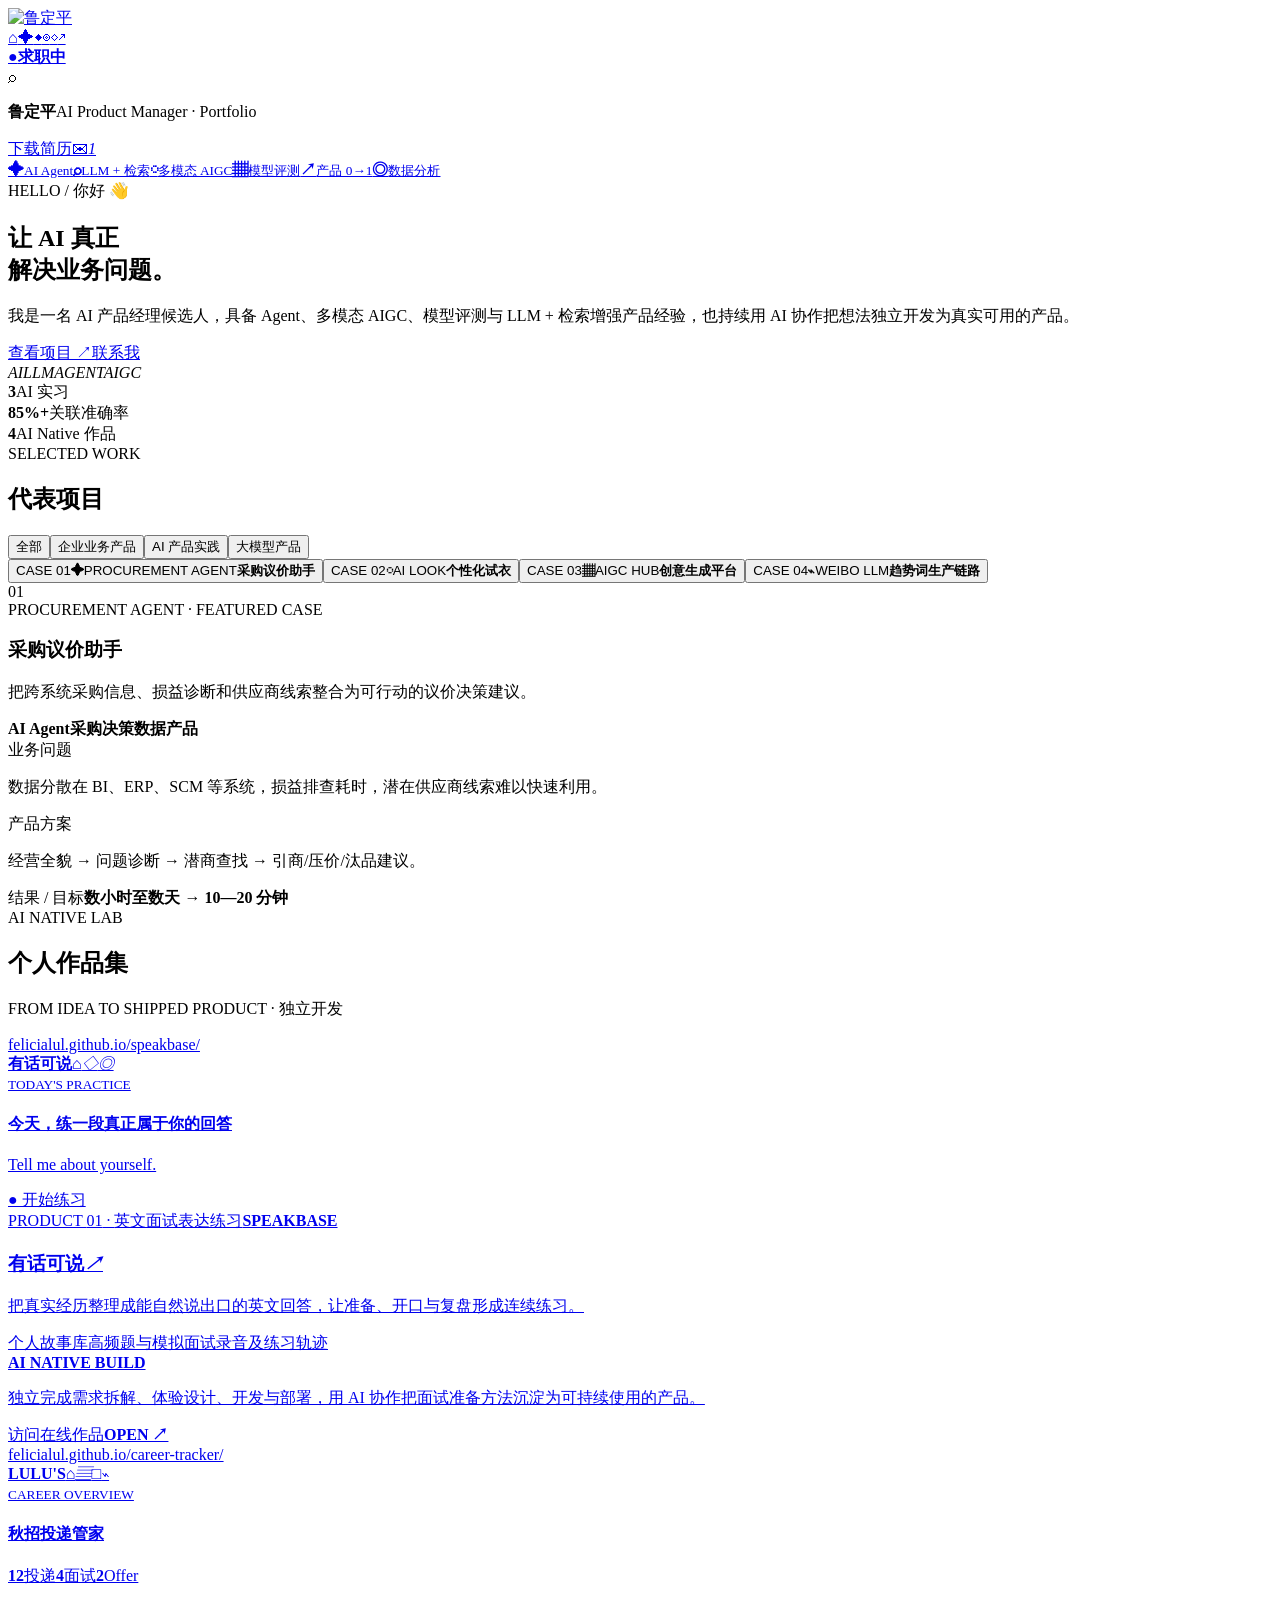
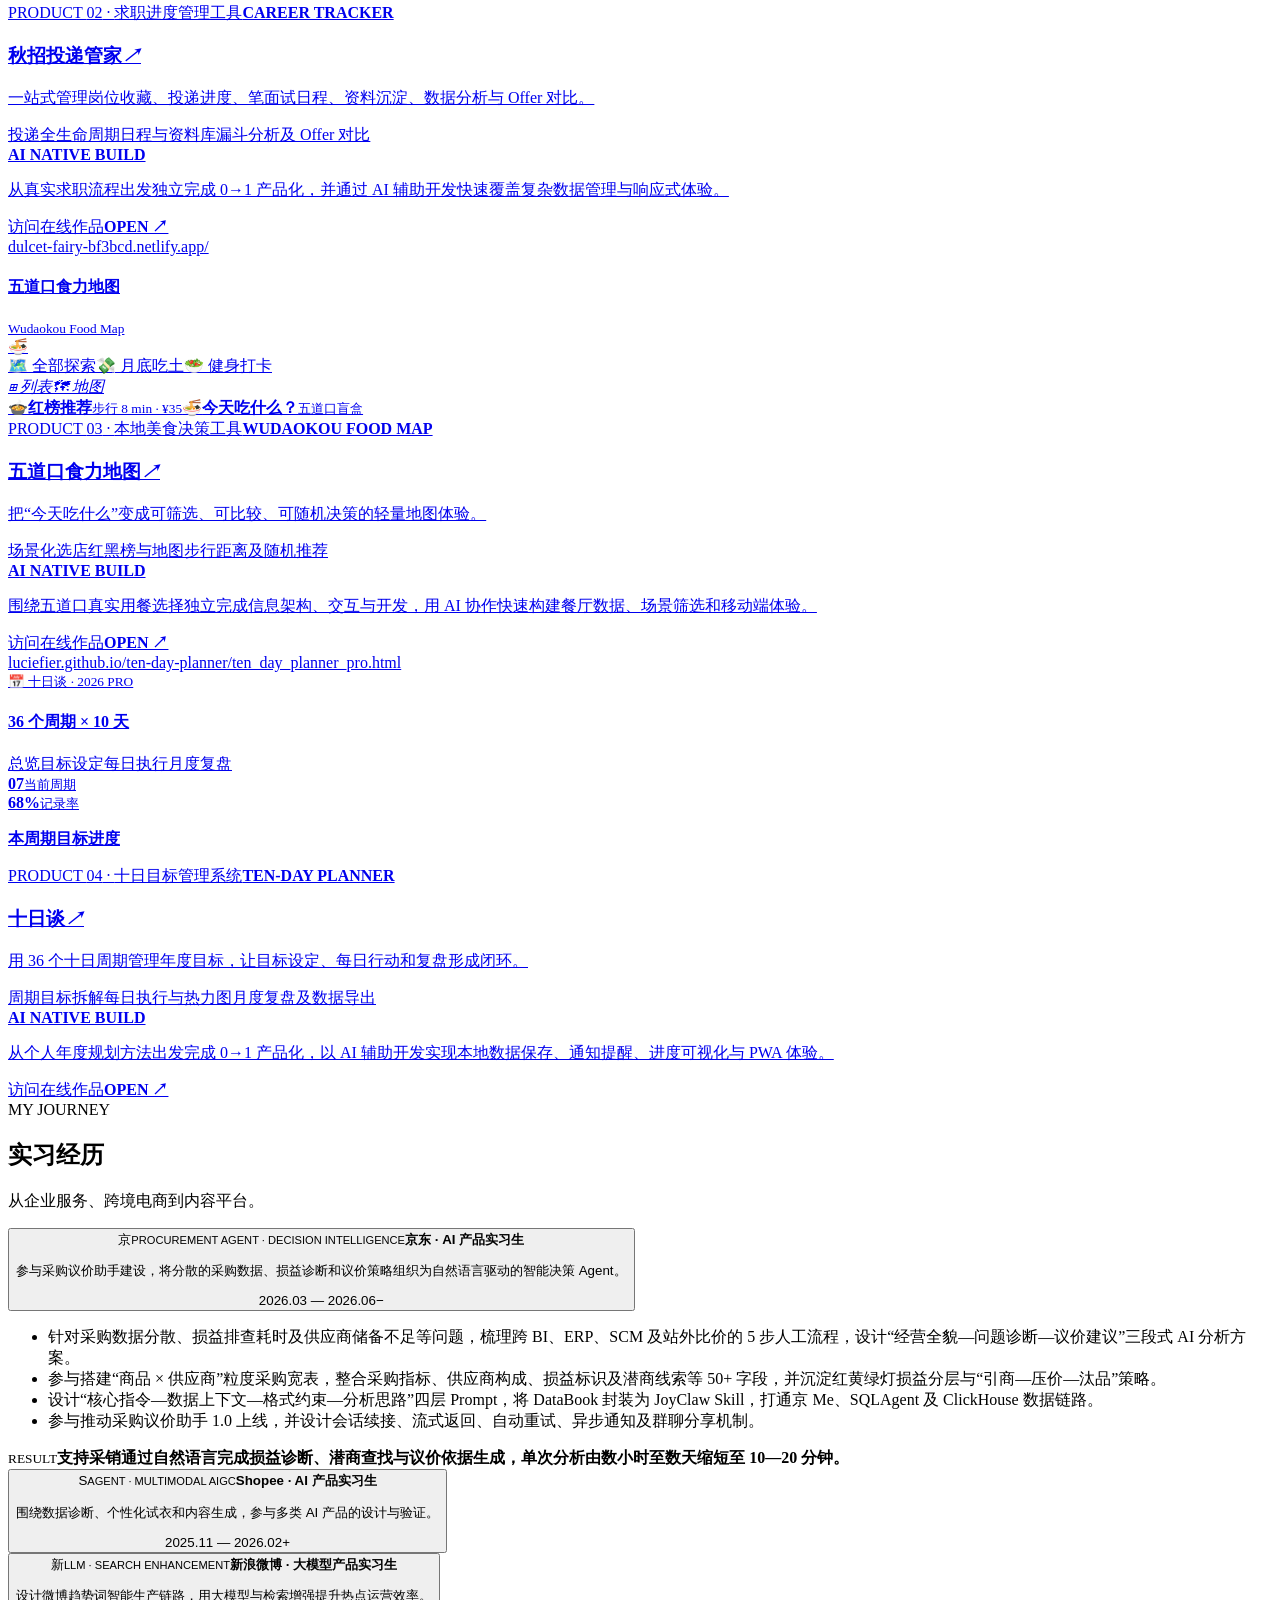
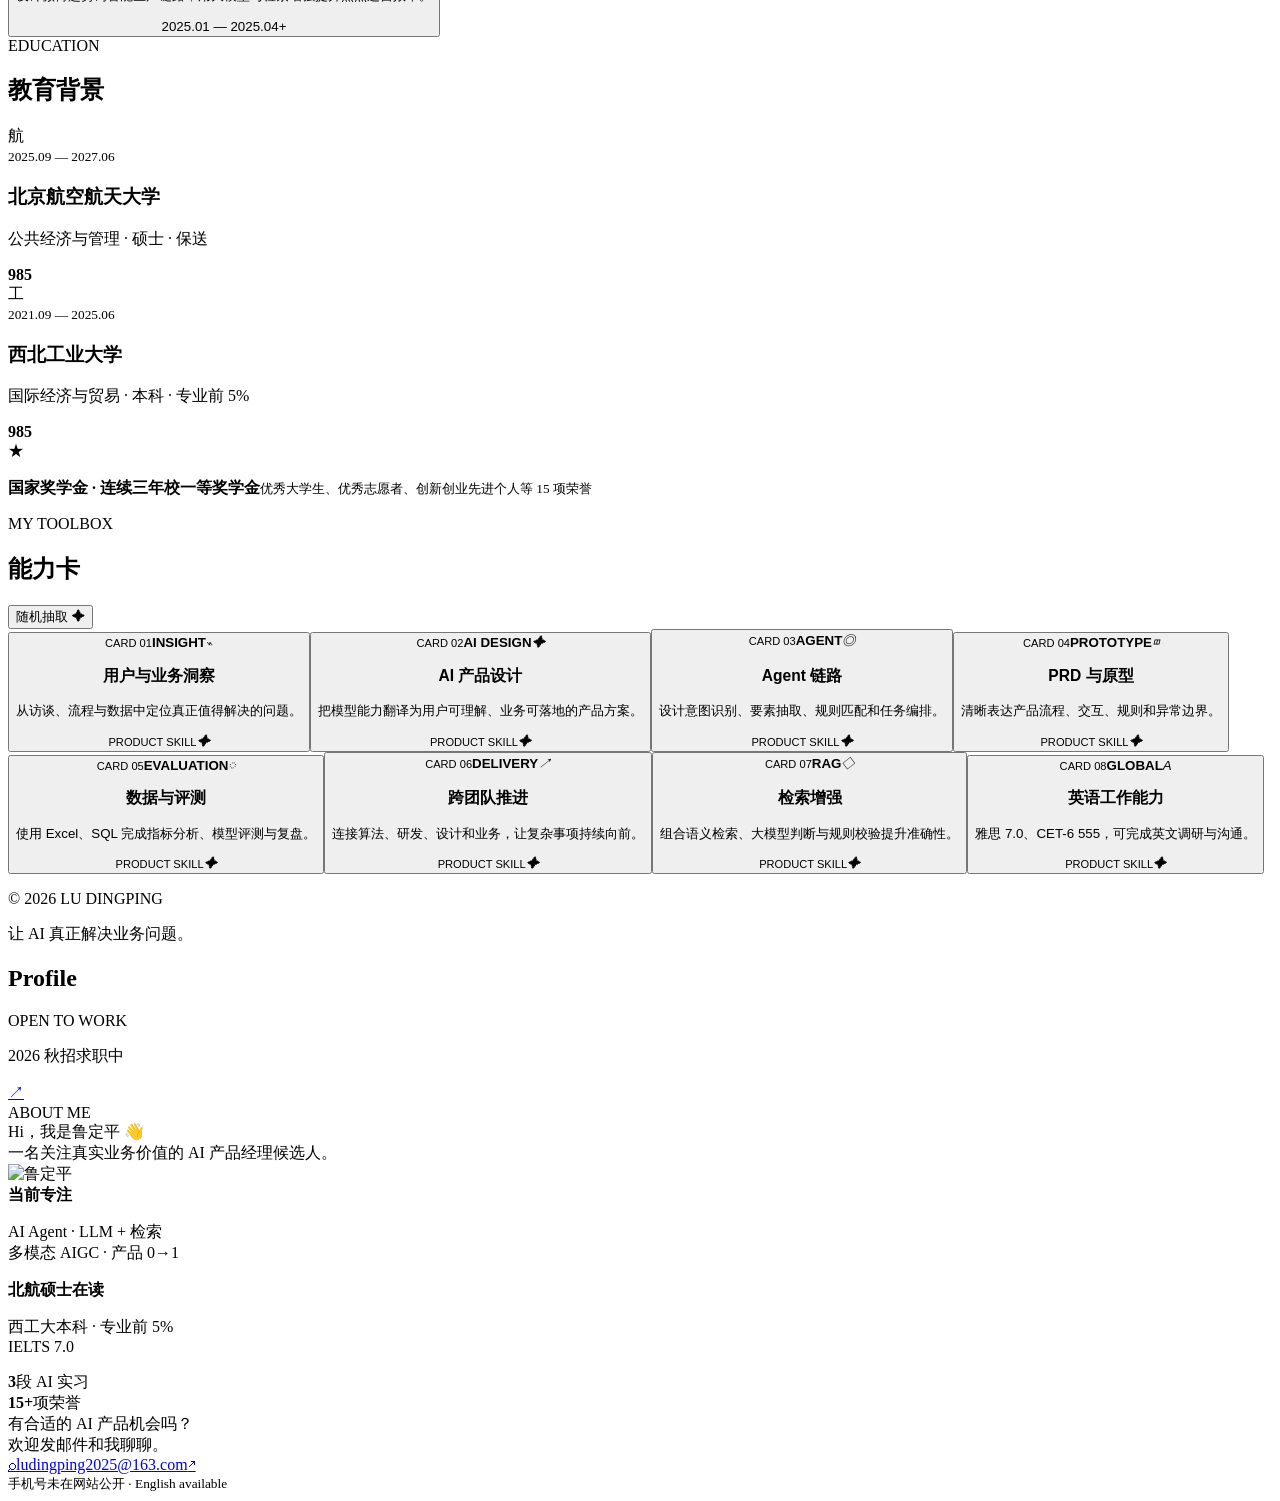
==== commit 4a17dac1: "Keep only JD procurement assistant project" ====
--- a/index.html
+++ b/index.html
@@ -1 +1 @@
-<!DOCTYPE html><html lang="zh-CN"><head><meta charSet="utf-8"/><meta name="viewport" content="width=device-width, initial-scale=1"/><link rel="preload" as="image" href="/ludingping-portfolio/profile.png"/><link rel="stylesheet" href="/ludingping-portfolio/_next/static/chunks/0671yuck~y~h3.css" data-precedence="next"/><link rel="preload" as="script" fetchPriority="low" href="/ludingping-portfolio/_next/static/chunks/0ht900cau6_ur.js"/><script src="/ludingping-portfolio/_next/static/chunks/0j_bwaaqy.muc.js" async=""></script><script src="/ludingping-portfolio/_next/static/chunks/07lhk_q6pmm3r.js" async=""></script><script src="/ludingping-portfolio/_next/static/chunks/turbopack-0kts8wouwq_c-.js" async=""></script><script src="/ludingping-portfolio/_next/static/chunks/0dbhjjzl8qfwv.js" async=""></script><script src="/ludingping-portfolio/_next/static/chunks/1253739..ng48.js" async=""></script><title>鲁定平 · AI 产品经理</title><meta name="description" content="鲁定平的个人作品集：AI Agent、LLM + 检索增强、多模态 AIGC 与产品 0→1。"/><meta property="og:title" content="鲁定平 · AI 产品经理"/><meta property="og:description" content="AI Agent、LLM + 检索增强、多模态 AIGC 与产品 0→1。"/><meta property="og:image" content="https://felicialul.github.io/ludingping-portfolio/og.png"/><meta property="og:type" content="website"/><meta name="twitter:card" content="summary_large_image"/><meta name="twitter:title" content="鲁定平 · AI 产品经理"/><meta name="twitter:description" content="AI Agent、LLM + 检索增强、多模态 AIGC 与产品 0→1。"/><meta name="twitter:image" content="https://felicialul.github.io/ludingping-portfolio/og.png"/><script src="/ludingping-portfolio/_next/static/chunks/03~yq9q893hmn.js" noModule=""></script></head><body class="antialiased" style="--portfolio-background:url(&quot;/ludingping-portfolio/forest-stars-background.png&quot;)"><div hidden=""><!--$--><!--/$--></div><main class="portfolio-app"><aside class="left-rail" aria-label="快速导航"><a class="rail-avatar" href="#top" aria-label="返回首页"><img src="/ludingping-portfolio/profile.png" alt="鲁定平"/></a><nav class="rail-nav"><a class="active" href="#top" aria-label="首页" title="首页"><span>⌂</span></a><a class="" href="#work" aria-label="项目" title="项目"><span>✦</span></a><a class="" href="#products" aria-label="作品" title="作品"><span>◆</span></a><a class="" href="#experience" aria-label="经历" title="经历"><span>◎</span></a><a class="" href="#skills" aria-label="技能" title="技能"><span>◇</span></a><a class="" href="#contact" aria-label="联系" title="联系"><span>↗</span></a></nav><a class="availability-tab" href="mailto:ludingping2025@163.com"><span>●</span><b>求职中</b></a></aside><div class="content-column"><section class="dashboard-top" id="top"><div class="search-strip"><span class="search-icon">⌕</span><p><strong>鲁定平</strong><span>AI Product Manager · Portfolio</span></p></div><a class="rainbow-button" href="/ludingping-portfolio/resume.pdf" target="_blank" rel="noreferrer">下载简历</a><a class="mini-mail" href="mailto:ludingping2025@163.com" aria-label="发送邮件">✉<i>1</i></a></section><nav class="capability-shelf" aria-label="核心能力"><a href="#work"><span class="mini-book purple"><b>✦</b><i></i></span><small>AI Agent</small></a><a href="#work"><span class="mini-book navy"><b>⌕</b><i></i></span><small>LLM + 检索</small></a><a href="#work"><span class="mini-book green"><b>◌</b><i></i></span><small>多模态 AIGC</small></a><a href="#skills"><span class="mini-book red"><b>▦</b><i></i></span><small>模型评测</small></a><a href="#products"><span class="mini-book yellow"><b>↗</b><i></i></span><small>产品 0→1</small></a><a href="#skills"><span class="mini-book blue"><b>◎</b><i></i></span><small>数据分析</small></a></nav><section class="intro-card" id="about"><div class="intro-copy"><span class="eyebrow">HELLO / 你好 👋</span><h1>让 AI 真正<br/>解决业务问题。</h1><p>我是一名 AI 产品经理候选人，具备 Agent、多模态 AIGC、模型评测与 LLM + 检索增强产品经验，也持续用 AI 协作把想法独立开发为真实可用的产品。</p><div class="intro-actions"><a href="#work">查看项目 <span>↗</span></a><a href="mailto:ludingping2025@163.com">联系我</a></div></div><div class="hero-stack" aria-hidden="true"><span class="stack-book red"><i>AI</i></span><span class="stack-book navy"><i>LLM</i></span><span class="stack-book purple"><i>AGENT</i></span><span class="stack-book green"><i>AIGC</i></span></div><div class="intro-metrics"><div><strong>3</strong><span>AI 实习</span></div><div><strong>85%+</strong><span>关联准确率</span></div><div><strong>4</strong><span>AI Native 作品</span></div></div></section><section class="projects-section" id="work"><div class="section-title-row"><div><span>SELECTED WORK</span><h2>代表项目</h2></div><div class="filter-tabs"><button class="active" type="button">全部</button><button class="" type="button">企业业务产品</button><button class="" type="button">AI 产品实践</button><button class="" type="button">大模型产品</button></div></div><div class="project-shelf"><button type="button" class="project-book red selected" aria-pressed="true"><span class="book-badge">CASE <!-- -->01</span><b class="book-icon">✦</b><span class="book-short">JD AGENT</span><strong>AI 服务管家</strong><i class="book-pages"></i><i class="bookmark"></i></button><button type="button" class="project-book purple " aria-pressed="false"><span class="book-badge">CASE <!-- -->02</span><b class="book-icon">◌</b><span class="book-short">AI LOOK</span><strong>个性化试衣</strong><i class="book-pages"></i><i class="bookmark"></i></button><button type="button" class="project-book green " aria-pressed="false"><span class="book-badge">CASE <!-- -->03</span><b class="book-icon">▦</b><span class="book-short">AIGC HUB</span><strong>创意生成平台</strong><i class="book-pages"></i><i class="bookmark"></i></button><button type="button" class="project-book navy " aria-pressed="false"><span class="book-badge">CASE <!-- -->04</span><b class="book-icon">⌁</b><span class="book-short">WEIBO LLM</span><strong>趋势词生产链路</strong><i class="book-pages"></i><i class="bookmark"></i></button></div><article class="case-panel red"><div class="case-number">01</div><div class="case-main"><span>JD AGENT<!-- --> · FEATURED CASE</span><h3>AI 服务管家</h3><p>把多人、多系统协作的企业服务开通流程，交给 Agent 理解和执行。</p><div class="case-tags"><b>Agent</b><b>B 端产品</b><b>PRD</b></div></div><div class="case-details"><div><span>业务问题</span><p>流程复杂、规则分散、配置依赖人工，开通周期长且容易出错。</p></div><div><span>产品方案</span><p>意图识别 → 要素抽取 → 规则匹配 → 配置确认 → 自动编排执行。</p></div><div class="case-result"><span>结果 / 目标</span><strong>2—3 天 → 分钟级</strong></div></div></article></section><section class="indie-products-section" id="products"><div class="section-title-row product-section-title"><div><span>AI NATIVE LAB</span><h2>个人作品集</h2></div><p>FROM IDEA TO SHIPPED PRODUCT · 独立开发</p></div><div class="indie-product-grid"><article class="indie-product-card speakbase"><a href="https://felicialul.github.io/speakbase/" target="_blank" rel="noreferrer" aria-label="访问有话可说"><div class="product-preview" aria-hidden="true"><div class="product-window-bar"><i></i><i></i><i></i><span>felicialul.github.io/speakbase/</span></div><div class="speakbase-preview"><aside><b>有话可说</b><i>⌂</i><i>◇</i><i>◎</i></aside><div><small>TODAY&#x27;S PRACTICE</small><h4>今天，练一段真正属于你的回答</h4><p>Tell me about yourself.</p><span>● 开始练习</span></div></div></div><div class="product-card-body"><header><span>PRODUCT <!-- -->01<!-- --> · <!-- -->英文面试表达练习</span><b>SPEAKBASE</b></header><h3>有话可说<i>↗</i></h3><p>把真实经历整理成能自然说出口的英文回答，让准备、开口与复盘形成连续练习。</p><div class="product-feature-tags"><span>个人故事库</span><span>高频题与模拟面试</span><span>录音及练习轨迹</span></div><div class="product-build-note"><strong>AI NATIVE BUILD</strong><p>独立完成需求拆解、体验设计、开发与部署，用 AI 协作把面试准备方法沉淀为可持续使用的产品。</p></div><div class="product-visit"><span>访问在线作品</span><b>OPEN ↗</b></div></div></a></article><article class="indie-product-card career"><a href="https://felicialul.github.io/career-tracker/" target="_blank" rel="noreferrer" aria-label="访问秋招投递管家"><div class="product-preview" aria-hidden="true"><div class="product-window-bar"><i></i><i></i><i></i><span>felicialul.github.io/career-tracker/</span></div><div class="career-preview"><aside><b>LULU&#x27;S</b><i>⌂</i><i>▤</i><i>□</i><i>⌁</i></aside><div><small>CAREER OVERVIEW</small><h4>秋招投递管家</h4><div class="career-preview-stats"><span><b>12</b>投递</span><span><b>4</b>面试</span><span><b>2</b>Offer</span></div><p><i></i><i></i><i></i><i></i></p></div></div></div><div class="product-card-body"><header><span>PRODUCT <!-- -->02<!-- --> · <!-- -->求职进度管理工具</span><b>CAREER TRACKER</b></header><h3>秋招投递管家<i>↗</i></h3><p>一站式管理岗位收藏、投递进度、笔面试日程、资料沉淀、数据分析与 Offer 对比。</p><div class="product-feature-tags"><span>投递全生命周期</span><span>日程与资料库</span><span>漏斗分析及 Offer 对比</span></div><div class="product-build-note"><strong>AI NATIVE BUILD</strong><p>从真实求职流程出发独立完成 0→1 产品化，并通过 AI 辅助开发快速覆盖复杂数据管理与响应式体验。</p></div><div class="product-visit"><span>访问在线作品</span><b>OPEN ↗</b></div></div></a></article><article class="indie-product-card foodmap"><a href="https://dulcet-fairy-bf3bcd.netlify.app/" target="_blank" rel="noreferrer" aria-label="访问五道口食力地图"><div class="product-preview" aria-hidden="true"><div class="product-window-bar"><i></i><i></i><i></i><span>dulcet-fairy-bf3bcd.netlify.app/</span></div><div class="foodmap-preview"><header><div><h4>五道口食力地图</h4><small>Wudaokou Food Map</small></div><b>🍜</b></header><nav><span>🗺️ 全部探索</span><span>💸 月底吃土</span><span>🥗 健身打卡</span></nav><div class="foodmap-body"><aside><i>⊞ 列表</i><i>🗺 地图</i></aside><div><span>🍲<b>红榜推荐</b><small>步行 8 min · ¥35</small></span><span>🍜<b>今天吃什么？</b><small>五道口盲盒</small></span></div></div></div></div><div class="product-card-body"><header><span>PRODUCT <!-- -->03<!-- --> · <!-- -->本地美食决策工具</span><b>WUDAOKOU FOOD MAP</b></header><h3>五道口食力地图<i>↗</i></h3><p>把“今天吃什么”变成可筛选、可比较、可随机决策的轻量地图体验。</p><div class="product-feature-tags"><span>场景化选店</span><span>红黑榜与地图</span><span>步行距离及随机推荐</span></div><div class="product-build-note"><strong>AI NATIVE BUILD</strong><p>围绕五道口真实用餐选择独立完成信息架构、交互与开发，用 AI 协作快速构建餐厅数据、场景筛选和移动端体验。</p></div><div class="product-visit"><span>访问在线作品</span><b>OPEN ↗</b></div></div></a></article><article class="indie-product-card planner"><a href="https://luciefier.github.io/ten-day-planner/ten_day_planner_pro.html" target="_blank" rel="noreferrer" aria-label="访问十日谈"><div class="product-preview" aria-hidden="true"><div class="product-window-bar"><i></i><i></i><i></i><span>luciefier.github.io/ten-day-planner/ten_day_planner_pro.html</span></div><div class="planner-preview"><header><small>📅 十日谈 · 2026 PRO</small><h4>36 个周期 × 10 天</h4><i><b></b></i></header><nav><span>总览</span><span>目标设定</span><span>每日执行</span><span>月度复盘</span></nav><div><aside><strong>07</strong><small>当前周期</small></aside><aside><strong>68%</strong><small>记录率</small></aside><p><b>本周期目标进度</b><i><span></span></i><i><span></span></i><i><span></span></i></p></div></div></div><div class="product-card-body"><header><span>PRODUCT <!-- -->04<!-- --> · <!-- -->十日目标管理系统</span><b>TEN-DAY PLANNER</b></header><h3>十日谈<i>↗</i></h3><p>用 36 个十日周期管理年度目标，让目标设定、每日行动和复盘形成闭环。</p><div class="product-feature-tags"><span>周期目标拆解</span><span>每日执行与热力图</span><span>月度复盘及数据导出</span></div><div class="product-build-note"><strong>AI NATIVE BUILD</strong><p>从个人年度规划方法出发完成 0→1 产品化，以 AI 辅助开发实现本地数据保存、通知提醒、进度可视化与 PWA 体验。</p></div><div class="product-visit"><span>访问在线作品</span><b>OPEN ↗</b></div></div></a></article></div></section><section class="experience-section" id="experience"><div class="section-title-row"><div><span>MY JOURNEY</span><h2>实习经历</h2></div><p>从企业服务、跨境电商到内容平台。</p></div><div class="experience-list"><article class="experience-card coral open"><button type="button" aria-expanded="true"><span class="company-logo">京</span><span class="company-copy"><small>AI SERVICE AGENT · PROCUREMENT AGENT</small><strong>京东<!-- --> · <!-- -->AI 产品实习生</strong><p>参与 AI 服务管家与采购议价助手建设，推动企业服务和采购决策流程走向自然语言驱动。</p></span><span class="experience-date">2026.03 — 2026.06</span><span class="expand-icon">−</span></button><div class="experience-body"><ul><li>完成用户痛点分析、端到端流程、交互原型与 PRD，覆盖服务开通、接入方案和规则图谱。</li><li>设计意图识别、要素提取、结构化确认、规则匹配与任务编排链路。</li><li>协同 CRM、主数据等系统团队，规划权限校验、配置体检、审批追踪与异常重试。</li></ul><div><small>RESULT</small><strong>目标将开通时长从 2—3 天缩短至分钟级，配置错误率降低 70%。</strong></div><article class="experience-project-detail"><div class="experience-project-heading"><small>FEATURED PROJECT</small><h4>采购议价助手｜采购智能决策 Agent</h4></div><div class="experience-project-content"><ul><li>针对采购数据分散、损益排查耗时及供应商储备不足等问题，梳理跨 BI、ERP、SCM 及站外比价的 5 步人工流程，设计“经营全貌—问题诊断—议价建议”三段式 AI 分析方案。</li><li>参与搭建“商品 × 供应商”粒度采购宽表，整合采购指标、供应商构成、损益标识及潜商线索等 50+ 字段；将红黄绿灯损益分层、供货模式及“引商—压价—汰品”策略沉淀为可复用业务规则。</li><li>设计“核心指令—数据上下文—格式约束—分析思路”四层 Prompt，将 DataBook 封装为 JoyClaw Skill，打通京 Me、SQLAgent 及 ClickHouse 数据链路，并设计会话续接、流式返回与自动重试机制。</li><li>参与推动采购议价助手 1.0 上线，支持采销通过自然语言完成损益诊断、潜商查找和议价依据生成，并支持异步通知及群聊分享。</li></ul><div class="experience-project-result"><small>IMPACT</small><strong>单次分析由数小时至数天缩短至 10—20 分钟。</strong></div></div></article></div></article><article class="experience-card green "><button type="button" aria-expanded="false"><span class="company-logo">S</span><span class="company-copy"><small>AGENT · MULTIMODAL AIGC</small><strong>Shopee<!-- --> · <!-- -->AI 产品实习生</strong><p>围绕数据诊断、个性化试衣和内容生成，参与多类 AI 产品的设计与验证。</p></span><span class="experience-date">2025.11 — 2026.02</span><span class="expand-icon">+</span></button></article><article class="experience-card blue "><button type="button" aria-expanded="false"><span class="company-logo">新</span><span class="company-copy"><small>LLM · SEARCH ENHANCEMENT</small><strong>新浪微博<!-- --> · <!-- -->大模型产品实习生</strong><p>设计微博趋势词智能生产链路，用大模型与检索增强提升热点运营效率。</p></span><span class="experience-date">2025.01 — 2025.04</span><span class="expand-icon">+</span></button></article></div></section><section class="education-section" id="education"><div class="section-title-row"><div><span>EDUCATION</span><h2>教育背景</h2></div></div><div class="education-grid"><article><span class="school-icon purple">航</span><div><small>2025.09 — 2027.06</small><h3>北京航空航天大学</h3><p>公共经济与管理 · 硕士 · 保送</p></div><b>985</b></article><article><span class="school-icon blue">工</span><div><small>2021.09 — 2025.06</small><h3>西北工业大学</h3><p>国际经济与贸易 · 本科 · 专业前 5%</p></div><b>985</b></article></div><div class="honor-strip"><span>★</span><p><strong>国家奖学金 · 连续三年校一等奖学金</strong><small>优秀大学生、优秀志愿者、创新创业先进个人等 15 项荣誉</small></p></div></section><section class="skills-section" id="skills"><div class="section-title-row"><div><span>MY TOOLBOX</span><h2>能力卡</h2></div><button class="draw-button" type="button">随机抽取 ✦</button></div><div class="ability-grid"><button class="ability-card violet " type="button" aria-pressed="false"><span class="ability-card-top"><small>CARD <!-- -->01</small><b>INSIGHT</b></span><span class="ability-sigil" aria-hidden="true"><i>⌁</i></span><span class="ability-card-copy"><h3>用户与业务洞察</h3><p>从访谈、流程与数据中定位真正值得解决的问题。</p></span><span class="ability-card-foot"><small>PRODUCT SKILL</small><i>✦</i></span></button><button class="ability-card forest active" type="button" aria-pressed="true"><span class="ability-card-top"><small>CARD <!-- -->02</small><b>AI DESIGN</b></span><span class="ability-sigil" aria-hidden="true"><i>✦</i></span><span class="ability-card-copy"><h3>AI 产品设计</h3><p>把模型能力翻译为用户可理解、业务可落地的产品方案。</p></span><span class="ability-card-foot"><small>PRODUCT SKILL</small><i>✦</i></span></button><button class="ability-card coral " type="button" aria-pressed="false"><span class="ability-card-top"><small>CARD <!-- -->03</small><b>AGENT</b></span><span class="ability-sigil" aria-hidden="true"><i>◎</i></span><span class="ability-card-copy"><h3>Agent 链路</h3><p>设计意图识别、要素抽取、规则匹配和任务编排。</p></span><span class="ability-card-foot"><small>PRODUCT SKILL</small><i>✦</i></span></button><button class="ability-card indigo " type="button" aria-pressed="false"><span class="ability-card-top"><small>CARD <!-- -->04</small><b>PROTOTYPE</b></span><span class="ability-sigil" aria-hidden="true"><i>◫</i></span><span class="ability-card-copy"><h3>PRD 与原型</h3><p>清晰表达产品流程、交互、规则和异常边界。</p></span><span class="ability-card-foot"><small>PRODUCT SKILL</small><i>✦</i></span></button><button class="ability-card forest " type="button" aria-pressed="false"><span class="ability-card-top"><small>CARD <!-- -->05</small><b>EVALUATION</b></span><span class="ability-sigil" aria-hidden="true"><i>◌</i></span><span class="ability-card-copy"><h3>数据与评测</h3><p>使用 Excel、SQL 完成指标分析、模型评测与复盘。</p></span><span class="ability-card-foot"><small>PRODUCT SKILL</small><i>✦</i></span></button><button class="ability-card coral " type="button" aria-pressed="false"><span class="ability-card-top"><small>CARD <!-- -->06</small><b>DELIVERY</b></span><span class="ability-sigil" aria-hidden="true"><i>↗</i></span><span class="ability-card-copy"><h3>跨团队推进</h3><p>连接算法、研发、设计和业务，让复杂事项持续向前。</p></span><span class="ability-card-foot"><small>PRODUCT SKILL</small><i>✦</i></span></button><button class="ability-card violet " type="button" aria-pressed="false"><span class="ability-card-top"><small>CARD <!-- -->07</small><b>RAG</b></span><span class="ability-sigil" aria-hidden="true"><i>◇</i></span><span class="ability-card-copy"><h3>检索增强</h3><p>组合语义检索、大模型判断与规则校验提升准确性。</p></span><span class="ability-card-foot"><small>PRODUCT SKILL</small><i>✦</i></span></button><button class="ability-card forest " type="button" aria-pressed="false"><span class="ability-card-top"><small>CARD <!-- -->08</small><b>GLOBAL</b></span><span class="ability-sigil" aria-hidden="true"><i>A</i></span><span class="ability-card-copy"><h3>英语工作能力</h3><p>雅思 7.0、CET-6 555，可完成英文调研与沟通。</p></span><span class="ability-card-foot"><small>PRODUCT SKILL</small><i>✦</i></span></button></div></section><footer><p>© <!-- -->2026<!-- --> LU DINGPING</p><span>让 AI 真正解决业务问题。</span></footer></div><aside class="right-panel" id="contact"><div class="right-heading"><h2>Profile</h2><span><i></i><i></i><i></i><i></i></span></div><div class="support-card"><span>OPEN TO WORK</span><p>2026 秋招求职中</p><a href="mailto:ludingping2025@163.com">↗</a></div><div class="chat-board"><div class="chat-date">ABOUT ME</div><div class="chat-bubble me">Hi，我是鲁定平 👋</div><div class="chat-bubble me wide">一名关注真实业务价值的 AI 产品经理候选人。</div><div class="chat-message profile-message"><img src="/ludingping-portfolio/profile.png" alt="鲁定平"/><div class="chat-bubble other"><strong>当前专注</strong><p>AI Agent · LLM + 检索<br/>多模态 AIGC · 产品 0→1</p></div></div><div class="chat-bubble other education-bubble"><strong>北航硕士在读</strong><p>西工大本科 · 专业前 5%<br/>IELTS 7.0</p></div><div class="mini-stats"><div><b>3</b><span>段 AI 实习</span></div><div><b>15+</b><span>项荣誉</span></div></div><div class="chat-bubble me">有合适的 AI 产品机会吗？</div><div class="chat-bubble other">欢迎发邮件和我聊聊。</div></div><div class="contact-compose"><a class="attach" href="/ludingping-portfolio/resume.pdf" target="_blank" rel="noreferrer" aria-label="查看简历">⌕</a><a class="message-field" href="mailto:ludingping2025@163.com"><span>ludingping2025@163.com</span></a><a class="send-button" href="mailto:ludingping2025@163.com" aria-label="发送邮件">↗</a></div><small class="privacy-note">手机号未在网站公开 · English available</small></aside></main><!--$--><!--/$--><script src="/ludingping-portfolio/_next/static/chunks/0ht900cau6_ur.js" id="_R_" async=""></script><script>(self.__next_f=self.__next_f||[]).push([0])</script><script>self.__next_f.push([1,"1:\"$Sreact.fragment\"\n2:I[39756,[\"/ludingping-portfolio/_next/static/chunks/0dbhjjzl8qfwv.js\"],\"default\"]\n3:I[37457,[\"/ludingping-portfolio/_next/static/chunks/0dbhjjzl8qfwv.js\"],\"default\"]\n4:I[47257,[\"/ludingping-portfolio/_next/static/chunks/0dbhjjzl8qfwv.js\"],\"ClientPageRoot\"]\n5:I[31713,[\"/ludingping-portfolio/_next/static/chunks/0dbhjjzl8qfwv.js\",\"/ludingping-portfolio/_next/static/chunks/1253739..ng48.js\"],\"default\"]\n8:I[97367,[\"/ludingping-portfolio/_next/static/chunks/0dbhjjzl8qfwv.js\"],\"OutletBoundary\"]\n9:\"$Sreact.suspense\"\nb:I[97367,[\"/ludingping-portfolio/_next/static/chunks/0dbhjjzl8qfwv.js\"],\"ViewportBoundary\"]\nd:I[97367,[\"/ludingping-portfolio/_next/static/chunks/0dbhjjzl8qfwv.js\"],\"MetadataBoundary\"]\nf:I[68027,[\"/ludingping-portfolio/_next/static/chunks/0dbhjjzl8qfwv.js\"],\"default\",1]\n:HL[\"/ludingping-portfolio/_next/static/chunks/0671yuck~y~h3.css\",\"style\"]\n"])</script><script>self.__next_f.push([1,"0:{\"P\":null,\"c\":[\"\",\"\"],\"q\":\"\",\"i\":false,\"f\":[[[\"\",{\"children\":[\"__PAGE__\",{}]},\"$undefined\",\"$undefined\",16],[[\"$\",\"$1\",\"c\",{\"children\":[[[\"$\",\"link\",\"0\",{\"rel\":\"stylesheet\",\"href\":\"/ludingping-portfolio/_next/static/chunks/0671yuck~y~h3.css\",\"precedence\":\"next\",\"crossOrigin\":\"$undefined\",\"nonce\":\"$undefined\"}],[\"$\",\"script\",\"script-0\",{\"src\":\"/ludingping-portfolio/_next/static/chunks/0dbhjjzl8qfwv.js\",\"async\":true,\"nonce\":\"$undefined\"}]],[\"$\",\"html\",null,{\"lang\":\"zh-CN\",\"children\":[\"$\",\"body\",null,{\"className\":\"antialiased\",\"style\":{\"--portfolio-background\":\"url(\\\"/ludingping-portfolio/forest-stars-background.png\\\")\"},\"children\":[\"$\",\"$L2\",null,{\"parallelRouterKey\":\"children\",\"error\":\"$undefined\",\"errorStyles\":\"$undefined\",\"errorScripts\":\"$undefined\",\"template\":[\"$\",\"$L3\",null,{}],\"templateStyles\":\"$undefined\",\"templateScripts\":\"$undefined\",\"notFound\":[[[\"$\",\"title\",null,{\"children\":\"404: This page could not be found.\"}],[\"$\",\"div\",null,{\"style\":{\"fontFamily\":\"system-ui,\\\"Segoe UI\\\",Roboto,Helvetica,Arial,sans-serif,\\\"Apple Color Emoji\\\",\\\"Segoe UI Emoji\\\"\",\"height\":\"100vh\",\"textAlign\":\"center\",\"display\":\"flex\",\"flexDirection\":\"column\",\"alignItems\":\"center\",\"justifyContent\":\"center\"},\"children\":[\"$\",\"div\",null,{\"children\":[[\"$\",\"style\",null,{\"dangerouslySetInnerHTML\":{\"__html\":\"body{color:#000;background:#fff;margin:0}.next-error-h1{border-right:1px solid rgba(0,0,0,.3)}@media (prefers-color-scheme:dark){body{color:#fff;background:#000}.next-error-h1{border-right:1px solid rgba(255,255,255,.3)}}\"}}],[\"$\",\"h1\",null,{\"className\":\"next-error-h1\",\"style\":{\"display\":\"inline-block\",\"margin\":\"0 20px 0 0\",\"padding\":\"0 23px 0 0\",\"fontSize\":24,\"fontWeight\":500,\"verticalAlign\":\"top\",\"lineHeight\":\"49px\"},\"children\":404}],[\"$\",\"div\",null,{\"style\":{\"display\":\"inline-block\"},\"children\":[\"$\",\"h2\",null,{\"style\":{\"fontSize\":14,\"fontWeight\":400,\"lineHeight\":\"49px\",\"margin\":0},\"children\":\"This page could not be found.\"}]}]]}]}]],[]],\"forbidden\":\"$undefined\",\"unauthorized\":\"$undefined\"}]}]}]]}],{\"children\":[[\"$\",\"$1\",\"c\",{\"children\":[[\"$\",\"$L4\",null,{\"Component\":\"$5\",\"serverProvidedParams\":{\"searchParams\":{},\"params\":{},\"promises\":[\"$@6\",\"$@7\"]}}],[[\"$\",\"script\",\"script-0\",{\"src\":\"/ludingping-portfolio/_next/static/chunks/1253739..ng48.js\",\"async\":true,\"nonce\":\"$undefined\"}]],[\"$\",\"$L8\",null,{\"children\":[\"$\",\"$9\",null,{\"name\":\"Next.MetadataOutlet\",\"children\":\"$@a\"}]}]]}],{},null,false,null]},null,false,null],[\"$\",\"$1\",\"h\",{\"children\":[null,[\"$\",\"$Lb\",null,{\"children\":\"$Lc\"}],[\"$\",\"div\",null,{\"hidden\":true,\"children\":[\"$\",\"$Ld\",null,{\"children\":[\"$\",\"$9\",null,{\"name\":\"Next.Metadata\",\"children\":\"$Le\"}]}]}],null]}],false]],\"m\":\"$undefined\",\"G\":[\"$f\",[[\"$\",\"link\",\"0\",{\"rel\":\"stylesheet\",\"href\":\"/ludingping-portfolio/_next/static/chunks/0671yuck~y~h3.css\",\"precedence\":\"next\",\"crossOrigin\":\"$undefined\",\"nonce\":\"$undefined\"}]]],\"S\":true,\"h\":null,\"s\":\"$undefined\",\"l\":\"$undefined\",\"p\":\"$undefined\",\"d\":\"$undefined\",\"b\":\"Ikse4OrpWhGBIeqTnZSqJ\"}\n"])</script><script>self.__next_f.push([1,"6:{}\n7:\"$0:f:0:1:1:children:0:props:children:0:props:serverProvidedParams:params\"\n"])</script><script>self.__next_f.push([1,"c:[[\"$\",\"meta\",\"0\",{\"charSet\":\"utf-8\"}],[\"$\",\"meta\",\"1\",{\"name\":\"viewport\",\"content\":\"width=device-width, initial-scale=1\"}]]\n"])</script><script>self.__next_f.push([1,"a:null\ne:[[\"$\",\"title\",\"0\",{\"children\":\"鲁定平 · AI 产品经理\"}],[\"$\",\"meta\",\"1\",{\"name\":\"description\",\"content\":\"鲁定平的个人作品集：AI Agent、LLM + 检索增强、多模态 AIGC 与产品 0→1。\"}],[\"$\",\"meta\",\"2\",{\"property\":\"og:title\",\"content\":\"鲁定平 · AI 产品经理\"}],[\"$\",\"meta\",\"3\",{\"property\":\"og:description\",\"content\":\"AI Agent、LLM + 检索增强、多模态 AIGC 与产品 0→1。\"}],[\"$\",\"meta\",\"4\",{\"property\":\"og:image\",\"content\":\"https://felicialul.github.io/ludingping-portfolio/og.png\"}],[\"$\",\"meta\",\"5\",{\"property\":\"og:type\",\"content\":\"website\"}],[\"$\",\"meta\",\"6\",{\"name\":\"twitter:card\",\"content\":\"summary_large_image\"}],[\"$\",\"meta\",\"7\",{\"name\":\"twitter:title\",\"content\":\"鲁定平 · AI 产品经理\"}],[\"$\",\"meta\",\"8\",{\"name\":\"twitter:description\",\"content\":\"AI Agent、LLM + 检索增强、多模态 AIGC 与产品 0→1。\"}],[\"$\",\"meta\",\"9\",{\"name\":\"twitter:image\",\"content\":\"https://felicialul.github.io/ludingping-portfolio/og.png\"}]]\n"])</script></body></html>+<!DOCTYPE html><html lang="zh-CN"><head><meta charSet="utf-8"/><meta name="viewport" content="width=device-width, initial-scale=1"/><link rel="preload" as="image" href="/ludingping-portfolio/profile.png"/><link rel="stylesheet" href="/ludingping-portfolio/_next/static/chunks/0671yuck~y~h3.css" data-precedence="next"/><link rel="preload" as="script" fetchPriority="low" href="/ludingping-portfolio/_next/static/chunks/0ht900cau6_ur.js"/><script src="/ludingping-portfolio/_next/static/chunks/0j_bwaaqy.muc.js" async=""></script><script src="/ludingping-portfolio/_next/static/chunks/07lhk_q6pmm3r.js" async=""></script><script src="/ludingping-portfolio/_next/static/chunks/turbopack-0kts8wouwq_c-.js" async=""></script><script src="/ludingping-portfolio/_next/static/chunks/0dbhjjzl8qfwv.js" async=""></script><script src="/ludingping-portfolio/_next/static/chunks/0e_n2tk38z8no.js" async=""></script><title>鲁定平 · AI 产品经理</title><meta name="description" content="鲁定平的个人作品集：AI Agent、LLM + 检索增强、多模态 AIGC 与产品 0→1。"/><meta property="og:title" content="鲁定平 · AI 产品经理"/><meta property="og:description" content="AI Agent、LLM + 检索增强、多模态 AIGC 与产品 0→1。"/><meta property="og:image" content="https://felicialul.github.io/ludingping-portfolio/og.png"/><meta property="og:type" content="website"/><meta name="twitter:card" content="summary_large_image"/><meta name="twitter:title" content="鲁定平 · AI 产品经理"/><meta name="twitter:description" content="AI Agent、LLM + 检索增强、多模态 AIGC 与产品 0→1。"/><meta name="twitter:image" content="https://felicialul.github.io/ludingping-portfolio/og.png"/><script src="/ludingping-portfolio/_next/static/chunks/03~yq9q893hmn.js" noModule=""></script></head><body class="antialiased" style="--portfolio-background:url(&quot;/ludingping-portfolio/forest-stars-background.png&quot;)"><div hidden=""><!--$--><!--/$--></div><main class="portfolio-app"><aside class="left-rail" aria-label="快速导航"><a class="rail-avatar" href="#top" aria-label="返回首页"><img src="/ludingping-portfolio/profile.png" alt="鲁定平"/></a><nav class="rail-nav"><a class="active" href="#top" aria-label="首页" title="首页"><span>⌂</span></a><a class="" href="#work" aria-label="项目" title="项目"><span>✦</span></a><a class="" href="#products" aria-label="作品" title="作品"><span>◆</span></a><a class="" href="#experience" aria-label="经历" title="经历"><span>◎</span></a><a class="" href="#skills" aria-label="技能" title="技能"><span>◇</span></a><a class="" href="#contact" aria-label="联系" title="联系"><span>↗</span></a></nav><a class="availability-tab" href="mailto:ludingping2025@163.com"><span>●</span><b>求职中</b></a></aside><div class="content-column"><section class="dashboard-top" id="top"><div class="search-strip"><span class="search-icon">⌕</span><p><strong>鲁定平</strong><span>AI Product Manager · Portfolio</span></p></div><a class="rainbow-button" href="/ludingping-portfolio/resume.pdf" target="_blank" rel="noreferrer">下载简历</a><a class="mini-mail" href="mailto:ludingping2025@163.com" aria-label="发送邮件">✉<i>1</i></a></section><nav class="capability-shelf" aria-label="核心能力"><a href="#work"><span class="mini-book purple"><b>✦</b><i></i></span><small>AI Agent</small></a><a href="#work"><span class="mini-book navy"><b>⌕</b><i></i></span><small>LLM + 检索</small></a><a href="#work"><span class="mini-book green"><b>◌</b><i></i></span><small>多模态 AIGC</small></a><a href="#skills"><span class="mini-book red"><b>▦</b><i></i></span><small>模型评测</small></a><a href="#products"><span class="mini-book yellow"><b>↗</b><i></i></span><small>产品 0→1</small></a><a href="#skills"><span class="mini-book blue"><b>◎</b><i></i></span><small>数据分析</small></a></nav><section class="intro-card" id="about"><div class="intro-copy"><span class="eyebrow">HELLO / 你好 👋</span><h1>让 AI 真正<br/>解决业务问题。</h1><p>我是一名 AI 产品经理候选人，具备 Agent、多模态 AIGC、模型评测与 LLM + 检索增强产品经验，也持续用 AI 协作把想法独立开发为真实可用的产品。</p><div class="intro-actions"><a href="#work">查看项目 <span>↗</span></a><a href="mailto:ludingping2025@163.com">联系我</a></div></div><div class="hero-stack" aria-hidden="true"><span class="stack-book red"><i>AI</i></span><span class="stack-book navy"><i>LLM</i></span><span class="stack-book purple"><i>AGENT</i></span><span class="stack-book green"><i>AIGC</i></span></div><div class="intro-metrics"><div><strong>3</strong><span>AI 实习</span></div><div><strong>85%+</strong><span>关联准确率</span></div><div><strong>4</strong><span>AI Native 作品</span></div></div></section><section class="projects-section" id="work"><div class="section-title-row"><div><span>SELECTED WORK</span><h2>代表项目</h2></div><div class="filter-tabs"><button class="active" type="button">全部</button><button class="" type="button">企业业务产品</button><button class="" type="button">AI 产品实践</button><button class="" type="button">大模型产品</button></div></div><div class="project-shelf"><button type="button" class="project-book red selected" aria-pressed="true"><span class="book-badge">CASE <!-- -->01</span><b class="book-icon">✦</b><span class="book-short">PROCUREMENT AGENT</span><strong>采购议价助手</strong><i class="book-pages"></i><i class="bookmark"></i></button><button type="button" class="project-book purple " aria-pressed="false"><span class="book-badge">CASE <!-- -->02</span><b class="book-icon">◌</b><span class="book-short">AI LOOK</span><strong>个性化试衣</strong><i class="book-pages"></i><i class="bookmark"></i></button><button type="button" class="project-book green " aria-pressed="false"><span class="book-badge">CASE <!-- -->03</span><b class="book-icon">▦</b><span class="book-short">AIGC HUB</span><strong>创意生成平台</strong><i class="book-pages"></i><i class="bookmark"></i></button><button type="button" class="project-book navy " aria-pressed="false"><span class="book-badge">CASE <!-- -->04</span><b class="book-icon">⌁</b><span class="book-short">WEIBO LLM</span><strong>趋势词生产链路</strong><i class="book-pages"></i><i class="bookmark"></i></button></div><article class="case-panel red"><div class="case-number">01</div><div class="case-main"><span>PROCUREMENT AGENT<!-- --> · FEATURED CASE</span><h3>采购议价助手</h3><p>把跨系统采购信息、损益诊断和供应商线索整合为可行动的议价决策建议。</p><div class="case-tags"><b>AI Agent</b><b>采购决策</b><b>数据产品</b></div></div><div class="case-details"><div><span>业务问题</span><p>数据分散在 BI、ERP、SCM 等系统，损益排查耗时，潜在供应商线索难以快速利用。</p></div><div><span>产品方案</span><p>经营全貌 → 问题诊断 → 潜商查找 → 引商/压价/汰品建议。</p></div><div class="case-result"><span>结果 / 目标</span><strong>数小时至数天 → 10—20 分钟</strong></div></div></article></section><section class="indie-products-section" id="products"><div class="section-title-row product-section-title"><div><span>AI NATIVE LAB</span><h2>个人作品集</h2></div><p>FROM IDEA TO SHIPPED PRODUCT · 独立开发</p></div><div class="indie-product-grid"><article class="indie-product-card speakbase"><a href="https://felicialul.github.io/speakbase/" target="_blank" rel="noreferrer" aria-label="访问有话可说"><div class="product-preview" aria-hidden="true"><div class="product-window-bar"><i></i><i></i><i></i><span>felicialul.github.io/speakbase/</span></div><div class="speakbase-preview"><aside><b>有话可说</b><i>⌂</i><i>◇</i><i>◎</i></aside><div><small>TODAY&#x27;S PRACTICE</small><h4>今天，练一段真正属于你的回答</h4><p>Tell me about yourself.</p><span>● 开始练习</span></div></div></div><div class="product-card-body"><header><span>PRODUCT <!-- -->01<!-- --> · <!-- -->英文面试表达练习</span><b>SPEAKBASE</b></header><h3>有话可说<i>↗</i></h3><p>把真实经历整理成能自然说出口的英文回答，让准备、开口与复盘形成连续练习。</p><div class="product-feature-tags"><span>个人故事库</span><span>高频题与模拟面试</span><span>录音及练习轨迹</span></div><div class="product-build-note"><strong>AI NATIVE BUILD</strong><p>独立完成需求拆解、体验设计、开发与部署，用 AI 协作把面试准备方法沉淀为可持续使用的产品。</p></div><div class="product-visit"><span>访问在线作品</span><b>OPEN ↗</b></div></div></a></article><article class="indie-product-card career"><a href="https://felicialul.github.io/career-tracker/" target="_blank" rel="noreferrer" aria-label="访问秋招投递管家"><div class="product-preview" aria-hidden="true"><div class="product-window-bar"><i></i><i></i><i></i><span>felicialul.github.io/career-tracker/</span></div><div class="career-preview"><aside><b>LULU&#x27;S</b><i>⌂</i><i>▤</i><i>□</i><i>⌁</i></aside><div><small>CAREER OVERVIEW</small><h4>秋招投递管家</h4><div class="career-preview-stats"><span><b>12</b>投递</span><span><b>4</b>面试</span><span><b>2</b>Offer</span></div><p><i></i><i></i><i></i><i></i></p></div></div></div><div class="product-card-body"><header><span>PRODUCT <!-- -->02<!-- --> · <!-- -->求职进度管理工具</span><b>CAREER TRACKER</b></header><h3>秋招投递管家<i>↗</i></h3><p>一站式管理岗位收藏、投递进度、笔面试日程、资料沉淀、数据分析与 Offer 对比。</p><div class="product-feature-tags"><span>投递全生命周期</span><span>日程与资料库</span><span>漏斗分析及 Offer 对比</span></div><div class="product-build-note"><strong>AI NATIVE BUILD</strong><p>从真实求职流程出发独立完成 0→1 产品化，并通过 AI 辅助开发快速覆盖复杂数据管理与响应式体验。</p></div><div class="product-visit"><span>访问在线作品</span><b>OPEN ↗</b></div></div></a></article><article class="indie-product-card foodmap"><a href="https://dulcet-fairy-bf3bcd.netlify.app/" target="_blank" rel="noreferrer" aria-label="访问五道口食力地图"><div class="product-preview" aria-hidden="true"><div class="product-window-bar"><i></i><i></i><i></i><span>dulcet-fairy-bf3bcd.netlify.app/</span></div><div class="foodmap-preview"><header><div><h4>五道口食力地图</h4><small>Wudaokou Food Map</small></div><b>🍜</b></header><nav><span>🗺️ 全部探索</span><span>💸 月底吃土</span><span>🥗 健身打卡</span></nav><div class="foodmap-body"><aside><i>⊞ 列表</i><i>🗺 地图</i></aside><div><span>🍲<b>红榜推荐</b><small>步行 8 min · ¥35</small></span><span>🍜<b>今天吃什么？</b><small>五道口盲盒</small></span></div></div></div></div><div class="product-card-body"><header><span>PRODUCT <!-- -->03<!-- --> · <!-- -->本地美食决策工具</span><b>WUDAOKOU FOOD MAP</b></header><h3>五道口食力地图<i>↗</i></h3><p>把“今天吃什么”变成可筛选、可比较、可随机决策的轻量地图体验。</p><div class="product-feature-tags"><span>场景化选店</span><span>红黑榜与地图</span><span>步行距离及随机推荐</span></div><div class="product-build-note"><strong>AI NATIVE BUILD</strong><p>围绕五道口真实用餐选择独立完成信息架构、交互与开发，用 AI 协作快速构建餐厅数据、场景筛选和移动端体验。</p></div><div class="product-visit"><span>访问在线作品</span><b>OPEN ↗</b></div></div></a></article><article class="indie-product-card planner"><a href="https://luciefier.github.io/ten-day-planner/ten_day_planner_pro.html" target="_blank" rel="noreferrer" aria-label="访问十日谈"><div class="product-preview" aria-hidden="true"><div class="product-window-bar"><i></i><i></i><i></i><span>luciefier.github.io/ten-day-planner/ten_day_planner_pro.html</span></div><div class="planner-preview"><header><small>📅 十日谈 · 2026 PRO</small><h4>36 个周期 × 10 天</h4><i><b></b></i></header><nav><span>总览</span><span>目标设定</span><span>每日执行</span><span>月度复盘</span></nav><div><aside><strong>07</strong><small>当前周期</small></aside><aside><strong>68%</strong><small>记录率</small></aside><p><b>本周期目标进度</b><i><span></span></i><i><span></span></i><i><span></span></i></p></div></div></div><div class="product-card-body"><header><span>PRODUCT <!-- -->04<!-- --> · <!-- -->十日目标管理系统</span><b>TEN-DAY PLANNER</b></header><h3>十日谈<i>↗</i></h3><p>用 36 个十日周期管理年度目标，让目标设定、每日行动和复盘形成闭环。</p><div class="product-feature-tags"><span>周期目标拆解</span><span>每日执行与热力图</span><span>月度复盘及数据导出</span></div><div class="product-build-note"><strong>AI NATIVE BUILD</strong><p>从个人年度规划方法出发完成 0→1 产品化，以 AI 辅助开发实现本地数据保存、通知提醒、进度可视化与 PWA 体验。</p></div><div class="product-visit"><span>访问在线作品</span><b>OPEN ↗</b></div></div></a></article></div></section><section class="experience-section" id="experience"><div class="section-title-row"><div><span>MY JOURNEY</span><h2>实习经历</h2></div><p>从企业服务、跨境电商到内容平台。</p></div><div class="experience-list"><article class="experience-card coral open"><button type="button" aria-expanded="true"><span class="company-logo">京</span><span class="company-copy"><small>PROCUREMENT AGENT · DECISION INTELLIGENCE</small><strong>京东<!-- --> · <!-- -->AI 产品实习生</strong><p>参与采购议价助手建设，将分散的采购数据、损益诊断和议价策略组织为自然语言驱动的智能决策 Agent。</p></span><span class="experience-date">2026.03 — 2026.06</span><span class="expand-icon">−</span></button><div class="experience-body"><ul><li>针对采购数据分散、损益排查耗时及供应商储备不足等问题，梳理跨 BI、ERP、SCM 及站外比价的 5 步人工流程，设计“经营全貌—问题诊断—议价建议”三段式 AI 分析方案。</li><li>参与搭建“商品 × 供应商”粒度采购宽表，整合采购指标、供应商构成、损益标识及潜商线索等 50+ 字段，并沉淀红黄绿灯损益分层与“引商—压价—汰品”策略。</li><li>设计“核心指令—数据上下文—格式约束—分析思路”四层 Prompt，将 DataBook 封装为 JoyClaw Skill，打通京 Me、SQLAgent 及 ClickHouse 数据链路。</li><li>参与推动采购议价助手 1.0 上线，并设计会话续接、流式返回、自动重试、异步通知及群聊分享机制。</li></ul><div><small>RESULT</small><strong>支持采销通过自然语言完成损益诊断、潜商查找与议价依据生成，单次分析由数小时至数天缩短至 10—20 分钟。</strong></div></div></article><article class="experience-card green "><button type="button" aria-expanded="false"><span class="company-logo">S</span><span class="company-copy"><small>AGENT · MULTIMODAL AIGC</small><strong>Shopee<!-- --> · <!-- -->AI 产品实习生</strong><p>围绕数据诊断、个性化试衣和内容生成，参与多类 AI 产品的设计与验证。</p></span><span class="experience-date">2025.11 — 2026.02</span><span class="expand-icon">+</span></button></article><article class="experience-card blue "><button type="button" aria-expanded="false"><span class="company-logo">新</span><span class="company-copy"><small>LLM · SEARCH ENHANCEMENT</small><strong>新浪微博<!-- --> · <!-- -->大模型产品实习生</strong><p>设计微博趋势词智能生产链路，用大模型与检索增强提升热点运营效率。</p></span><span class="experience-date">2025.01 — 2025.04</span><span class="expand-icon">+</span></button></article></div></section><section class="education-section" id="education"><div class="section-title-row"><div><span>EDUCATION</span><h2>教育背景</h2></div></div><div class="education-grid"><article><span class="school-icon purple">航</span><div><small>2025.09 — 2027.06</small><h3>北京航空航天大学</h3><p>公共经济与管理 · 硕士 · 保送</p></div><b>985</b></article><article><span class="school-icon blue">工</span><div><small>2021.09 — 2025.06</small><h3>西北工业大学</h3><p>国际经济与贸易 · 本科 · 专业前 5%</p></div><b>985</b></article></div><div class="honor-strip"><span>★</span><p><strong>国家奖学金 · 连续三年校一等奖学金</strong><small>优秀大学生、优秀志愿者、创新创业先进个人等 15 项荣誉</small></p></div></section><section class="skills-section" id="skills"><div class="section-title-row"><div><span>MY TOOLBOX</span><h2>能力卡</h2></div><button class="draw-button" type="button">随机抽取 ✦</button></div><div class="ability-grid"><button class="ability-card violet " type="button" aria-pressed="false"><span class="ability-card-top"><small>CARD <!-- -->01</small><b>INSIGHT</b></span><span class="ability-sigil" aria-hidden="true"><i>⌁</i></span><span class="ability-card-copy"><h3>用户与业务洞察</h3><p>从访谈、流程与数据中定位真正值得解决的问题。</p></span><span class="ability-card-foot"><small>PRODUCT SKILL</small><i>✦</i></span></button><button class="ability-card forest active" type="button" aria-pressed="true"><span class="ability-card-top"><small>CARD <!-- -->02</small><b>AI DESIGN</b></span><span class="ability-sigil" aria-hidden="true"><i>✦</i></span><span class="ability-card-copy"><h3>AI 产品设计</h3><p>把模型能力翻译为用户可理解、业务可落地的产品方案。</p></span><span class="ability-card-foot"><small>PRODUCT SKILL</small><i>✦</i></span></button><button class="ability-card coral " type="button" aria-pressed="false"><span class="ability-card-top"><small>CARD <!-- -->03</small><b>AGENT</b></span><span class="ability-sigil" aria-hidden="true"><i>◎</i></span><span class="ability-card-copy"><h3>Agent 链路</h3><p>设计意图识别、要素抽取、规则匹配和任务编排。</p></span><span class="ability-card-foot"><small>PRODUCT SKILL</small><i>✦</i></span></button><button class="ability-card indigo " type="button" aria-pressed="false"><span class="ability-card-top"><small>CARD <!-- -->04</small><b>PROTOTYPE</b></span><span class="ability-sigil" aria-hidden="true"><i>◫</i></span><span class="ability-card-copy"><h3>PRD 与原型</h3><p>清晰表达产品流程、交互、规则和异常边界。</p></span><span class="ability-card-foot"><small>PRODUCT SKILL</small><i>✦</i></span></button><button class="ability-card forest " type="button" aria-pressed="false"><span class="ability-card-top"><small>CARD <!-- -->05</small><b>EVALUATION</b></span><span class="ability-sigil" aria-hidden="true"><i>◌</i></span><span class="ability-card-copy"><h3>数据与评测</h3><p>使用 Excel、SQL 完成指标分析、模型评测与复盘。</p></span><span class="ability-card-foot"><small>PRODUCT SKILL</small><i>✦</i></span></button><button class="ability-card coral " type="button" aria-pressed="false"><span class="ability-card-top"><small>CARD <!-- -->06</small><b>DELIVERY</b></span><span class="ability-sigil" aria-hidden="true"><i>↗</i></span><span class="ability-card-copy"><h3>跨团队推进</h3><p>连接算法、研发、设计和业务，让复杂事项持续向前。</p></span><span class="ability-card-foot"><small>PRODUCT SKILL</small><i>✦</i></span></button><button class="ability-card violet " type="button" aria-pressed="false"><span class="ability-card-top"><small>CARD <!-- -->07</small><b>RAG</b></span><span class="ability-sigil" aria-hidden="true"><i>◇</i></span><span class="ability-card-copy"><h3>检索增强</h3><p>组合语义检索、大模型判断与规则校验提升准确性。</p></span><span class="ability-card-foot"><small>PRODUCT SKILL</small><i>✦</i></span></button><button class="ability-card forest " type="button" aria-pressed="false"><span class="ability-card-top"><small>CARD <!-- -->08</small><b>GLOBAL</b></span><span class="ability-sigil" aria-hidden="true"><i>A</i></span><span class="ability-card-copy"><h3>英语工作能力</h3><p>雅思 7.0、CET-6 555，可完成英文调研与沟通。</p></span><span class="ability-card-foot"><small>PRODUCT SKILL</small><i>✦</i></span></button></div></section><footer><p>© <!-- -->2026<!-- --> LU DINGPING</p><span>让 AI 真正解决业务问题。</span></footer></div><aside class="right-panel" id="contact"><div class="right-heading"><h2>Profile</h2><span><i></i><i></i><i></i><i></i></span></div><div class="support-card"><span>OPEN TO WORK</span><p>2026 秋招求职中</p><a href="mailto:ludingping2025@163.com">↗</a></div><div class="chat-board"><div class="chat-date">ABOUT ME</div><div class="chat-bubble me">Hi，我是鲁定平 👋</div><div class="chat-bubble me wide">一名关注真实业务价值的 AI 产品经理候选人。</div><div class="chat-message profile-message"><img src="/ludingping-portfolio/profile.png" alt="鲁定平"/><div class="chat-bubble other"><strong>当前专注</strong><p>AI Agent · LLM + 检索<br/>多模态 AIGC · 产品 0→1</p></div></div><div class="chat-bubble other education-bubble"><strong>北航硕士在读</strong><p>西工大本科 · 专业前 5%<br/>IELTS 7.0</p></div><div class="mini-stats"><div><b>3</b><span>段 AI 实习</span></div><div><b>15+</b><span>项荣誉</span></div></div><div class="chat-bubble me">有合适的 AI 产品机会吗？</div><div class="chat-bubble other">欢迎发邮件和我聊聊。</div></div><div class="contact-compose"><a class="attach" href="/ludingping-portfolio/resume.pdf" target="_blank" rel="noreferrer" aria-label="查看简历">⌕</a><a class="message-field" href="mailto:ludingping2025@163.com"><span>ludingping2025@163.com</span></a><a class="send-button" href="mailto:ludingping2025@163.com" aria-label="发送邮件">↗</a></div><small class="privacy-note">手机号未在网站公开 · English available</small></aside></main><!--$--><!--/$--><script src="/ludingping-portfolio/_next/static/chunks/0ht900cau6_ur.js" id="_R_" async=""></script><script>(self.__next_f=self.__next_f||[]).push([0])</script><script>self.__next_f.push([1,"1:\"$Sreact.fragment\"\n2:I[39756,[\"/ludingping-portfolio/_next/static/chunks/0dbhjjzl8qfwv.js\"],\"default\"]\n3:I[37457,[\"/ludingping-portfolio/_next/static/chunks/0dbhjjzl8qfwv.js\"],\"default\"]\n4:I[47257,[\"/ludingping-portfolio/_next/static/chunks/0dbhjjzl8qfwv.js\"],\"ClientPageRoot\"]\n5:I[31713,[\"/ludingping-portfolio/_next/static/chunks/0dbhjjzl8qfwv.js\",\"/ludingping-portfolio/_next/static/chunks/0e_n2tk38z8no.js\"],\"default\"]\n8:I[97367,[\"/ludingping-portfolio/_next/static/chunks/0dbhjjzl8qfwv.js\"],\"OutletBoundary\"]\n9:\"$Sreact.suspense\"\nb:I[97367,[\"/ludingping-portfolio/_next/static/chunks/0dbhjjzl8qfwv.js\"],\"ViewportBoundary\"]\nd:I[97367,[\"/ludingping-portfolio/_next/static/chunks/0dbhjjzl8qfwv.js\"],\"MetadataBoundary\"]\nf:I[68027,[\"/ludingping-portfolio/_next/static/chunks/0dbhjjzl8qfwv.js\"],\"default\",1]\n:HL[\"/ludingping-portfolio/_next/static/chunks/0671yuck~y~h3.css\",\"style\"]\n"])</script><script>self.__next_f.push([1,"0:{\"P\":null,\"c\":[\"\",\"\"],\"q\":\"\",\"i\":false,\"f\":[[[\"\",{\"children\":[\"__PAGE__\",{}]},\"$undefined\",\"$undefined\",16],[[\"$\",\"$1\",\"c\",{\"children\":[[[\"$\",\"link\",\"0\",{\"rel\":\"stylesheet\",\"href\":\"/ludingping-portfolio/_next/static/chunks/0671yuck~y~h3.css\",\"precedence\":\"next\",\"crossOrigin\":\"$undefined\",\"nonce\":\"$undefined\"}],[\"$\",\"script\",\"script-0\",{\"src\":\"/ludingping-portfolio/_next/static/chunks/0dbhjjzl8qfwv.js\",\"async\":true,\"nonce\":\"$undefined\"}]],[\"$\",\"html\",null,{\"lang\":\"zh-CN\",\"children\":[\"$\",\"body\",null,{\"className\":\"antialiased\",\"style\":{\"--portfolio-background\":\"url(\\\"/ludingping-portfolio/forest-stars-background.png\\\")\"},\"children\":[\"$\",\"$L2\",null,{\"parallelRouterKey\":\"children\",\"error\":\"$undefined\",\"errorStyles\":\"$undefined\",\"errorScripts\":\"$undefined\",\"template\":[\"$\",\"$L3\",null,{}],\"templateStyles\":\"$undefined\",\"templateScripts\":\"$undefined\",\"notFound\":[[[\"$\",\"title\",null,{\"children\":\"404: This page could not be found.\"}],[\"$\",\"div\",null,{\"style\":{\"fontFamily\":\"system-ui,\\\"Segoe UI\\\",Roboto,Helvetica,Arial,sans-serif,\\\"Apple Color Emoji\\\",\\\"Segoe UI Emoji\\\"\",\"height\":\"100vh\",\"textAlign\":\"center\",\"display\":\"flex\",\"flexDirection\":\"column\",\"alignItems\":\"center\",\"justifyContent\":\"center\"},\"children\":[\"$\",\"div\",null,{\"children\":[[\"$\",\"style\",null,{\"dangerouslySetInnerHTML\":{\"__html\":\"body{color:#000;background:#fff;margin:0}.next-error-h1{border-right:1px solid rgba(0,0,0,.3)}@media (prefers-color-scheme:dark){body{color:#fff;background:#000}.next-error-h1{border-right:1px solid rgba(255,255,255,.3)}}\"}}],[\"$\",\"h1\",null,{\"className\":\"next-error-h1\",\"style\":{\"display\":\"inline-block\",\"margin\":\"0 20px 0 0\",\"padding\":\"0 23px 0 0\",\"fontSize\":24,\"fontWeight\":500,\"verticalAlign\":\"top\",\"lineHeight\":\"49px\"},\"children\":404}],[\"$\",\"div\",null,{\"style\":{\"display\":\"inline-block\"},\"children\":[\"$\",\"h2\",null,{\"style\":{\"fontSize\":14,\"fontWeight\":400,\"lineHeight\":\"49px\",\"margin\":0},\"children\":\"This page could not be found.\"}]}]]}]}]],[]],\"forbidden\":\"$undefined\",\"unauthorized\":\"$undefined\"}]}]}]]}],{\"children\":[[\"$\",\"$1\",\"c\",{\"children\":[[\"$\",\"$L4\",null,{\"Component\":\"$5\",\"serverProvidedParams\":{\"searchParams\":{},\"params\":{},\"promises\":[\"$@6\",\"$@7\"]}}],[[\"$\",\"script\",\"script-0\",{\"src\":\"/ludingping-portfolio/_next/static/chunks/0e_n2tk38z8no.js\",\"async\":true,\"nonce\":\"$undefined\"}]],[\"$\",\"$L8\",null,{\"children\":[\"$\",\"$9\",null,{\"name\":\"Next.MetadataOutlet\",\"children\":\"$@a\"}]}]]}],{},null,false,null]},null,false,null],[\"$\",\"$1\",\"h\",{\"children\":[null,[\"$\",\"$Lb\",null,{\"children\":\"$Lc\"}],[\"$\",\"div\",null,{\"hidden\":true,\"children\":[\"$\",\"$Ld\",null,{\"children\":[\"$\",\"$9\",null,{\"name\":\"Next.Metadata\",\"children\":\"$Le\"}]}]}],null]}],false]],\"m\":\"$undefined\",\"G\":[\"$f\",[[\"$\",\"link\",\"0\",{\"rel\":\"stylesheet\",\"href\":\"/ludingping-portfolio/_next/static/chunks/0671yuck~y~h3.css\",\"precedence\":\"next\",\"crossOrigin\":\"$undefined\",\"nonce\":\"$undefined\"}]]],\"S\":true,\"h\":null,\"s\":\"$undefined\",\"l\":\"$undefined\",\"p\":\"$undefined\",\"d\":\"$undefined\",\"b\":\"-ckZaktG0YISA1gHBXoYh\"}\n"])</script><script>self.__next_f.push([1,"6:{}\n7:\"$0:f:0:1:1:children:0:props:children:0:props:serverProvidedParams:params\"\n"])</script><script>self.__next_f.push([1,"c:[[\"$\",\"meta\",\"0\",{\"charSet\":\"utf-8\"}],[\"$\",\"meta\",\"1\",{\"name\":\"viewport\",\"content\":\"width=device-width, initial-scale=1\"}]]\n"])</script><script>self.__next_f.push([1,"a:null\ne:[[\"$\",\"title\",\"0\",{\"children\":\"鲁定平 · AI 产品经理\"}],[\"$\",\"meta\",\"1\",{\"name\":\"description\",\"content\":\"鲁定平的个人作品集：AI Agent、LLM + 检索增强、多模态 AIGC 与产品 0→1。\"}],[\"$\",\"meta\",\"2\",{\"property\":\"og:title\",\"content\":\"鲁定平 · AI 产品经理\"}],[\"$\",\"meta\",\"3\",{\"property\":\"og:description\",\"content\":\"AI Agent、LLM + 检索增强、多模态 AIGC 与产品 0→1。\"}],[\"$\",\"meta\",\"4\",{\"property\":\"og:image\",\"content\":\"https://felicialul.github.io/ludingping-portfolio/og.png\"}],[\"$\",\"meta\",\"5\",{\"property\":\"og:type\",\"content\":\"website\"}],[\"$\",\"meta\",\"6\",{\"name\":\"twitter:card\",\"content\":\"summary_large_image\"}],[\"$\",\"meta\",\"7\",{\"name\":\"twitter:title\",\"content\":\"鲁定平 · AI 产品经理\"}],[\"$\",\"meta\",\"8\",{\"name\":\"twitter:description\",\"content\":\"AI Agent、LLM + 检索增强、多模态 AIGC 与产品 0→1。\"}],[\"$\",\"meta\",\"9\",{\"name\":\"twitter:image\",\"content\":\"https://felicialul.github.io/ludingping-portfolio/og.png\"}]]\n"])</script></body></html>
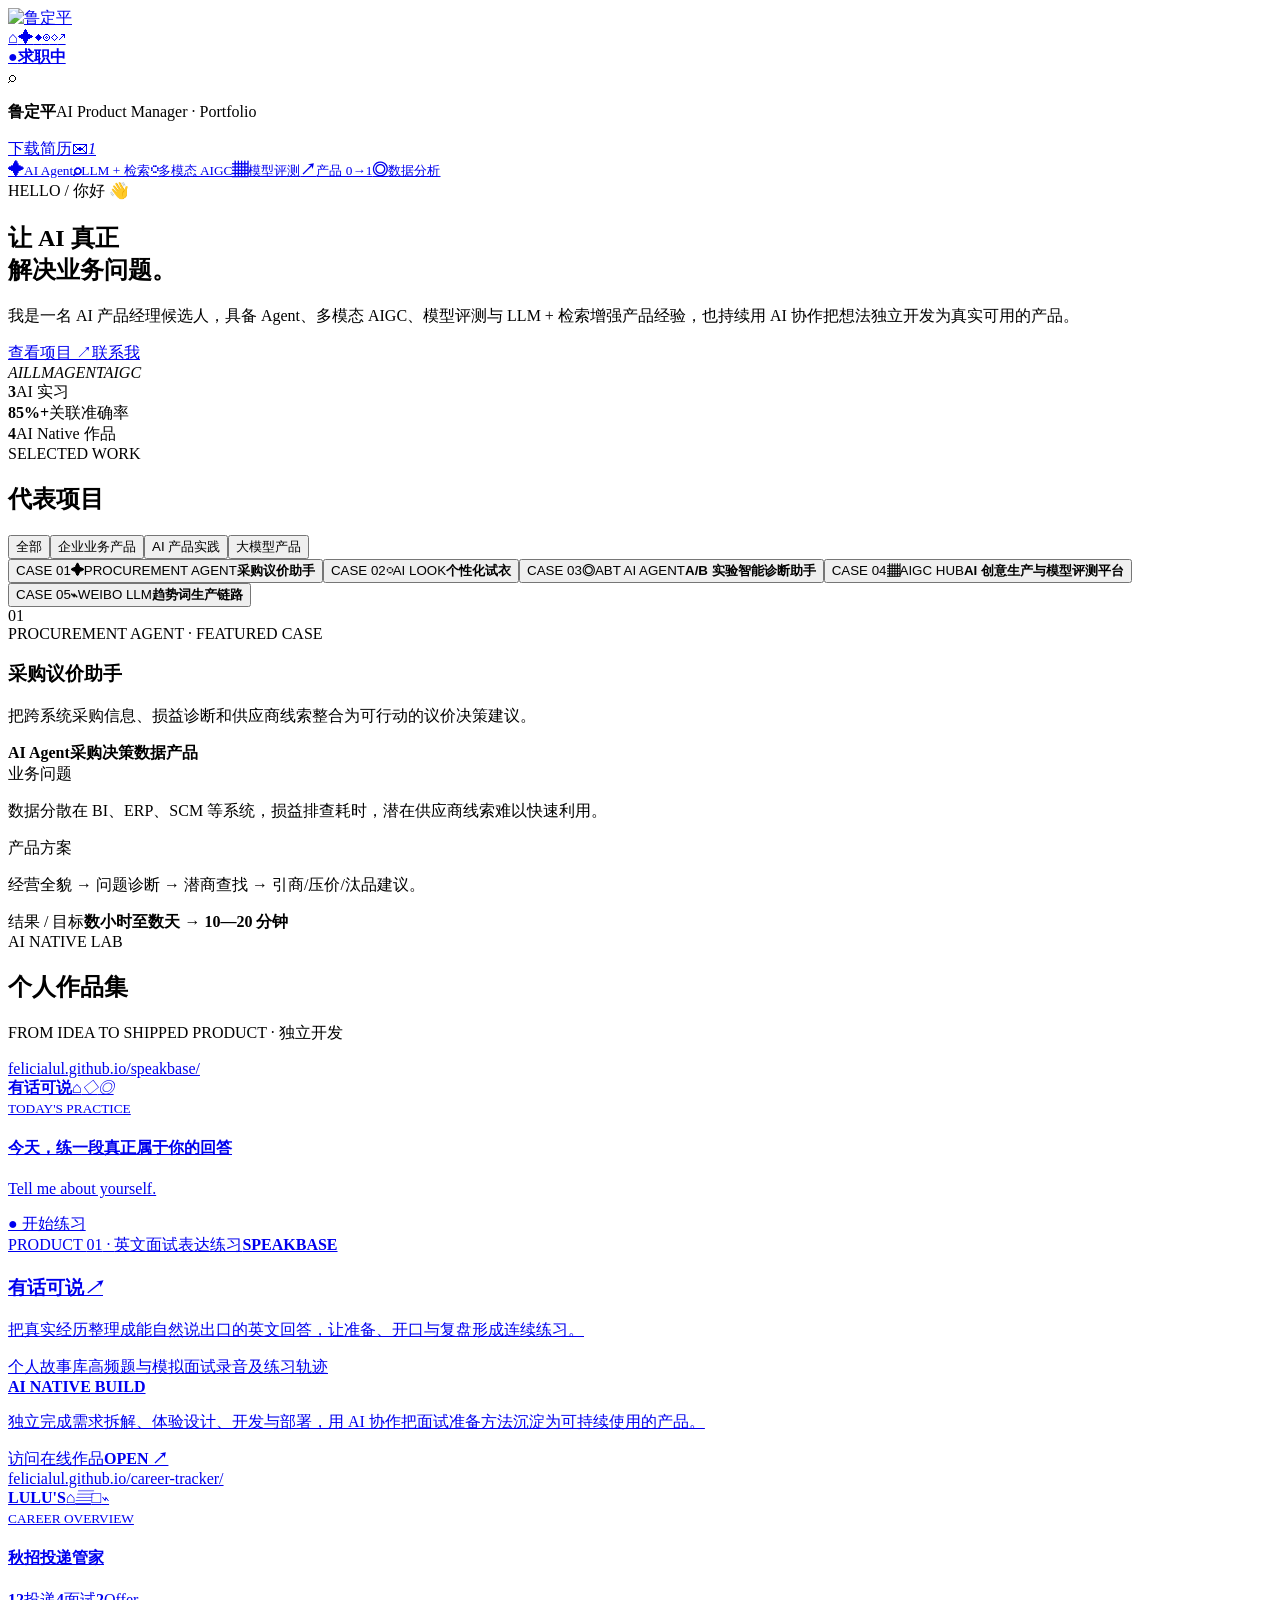
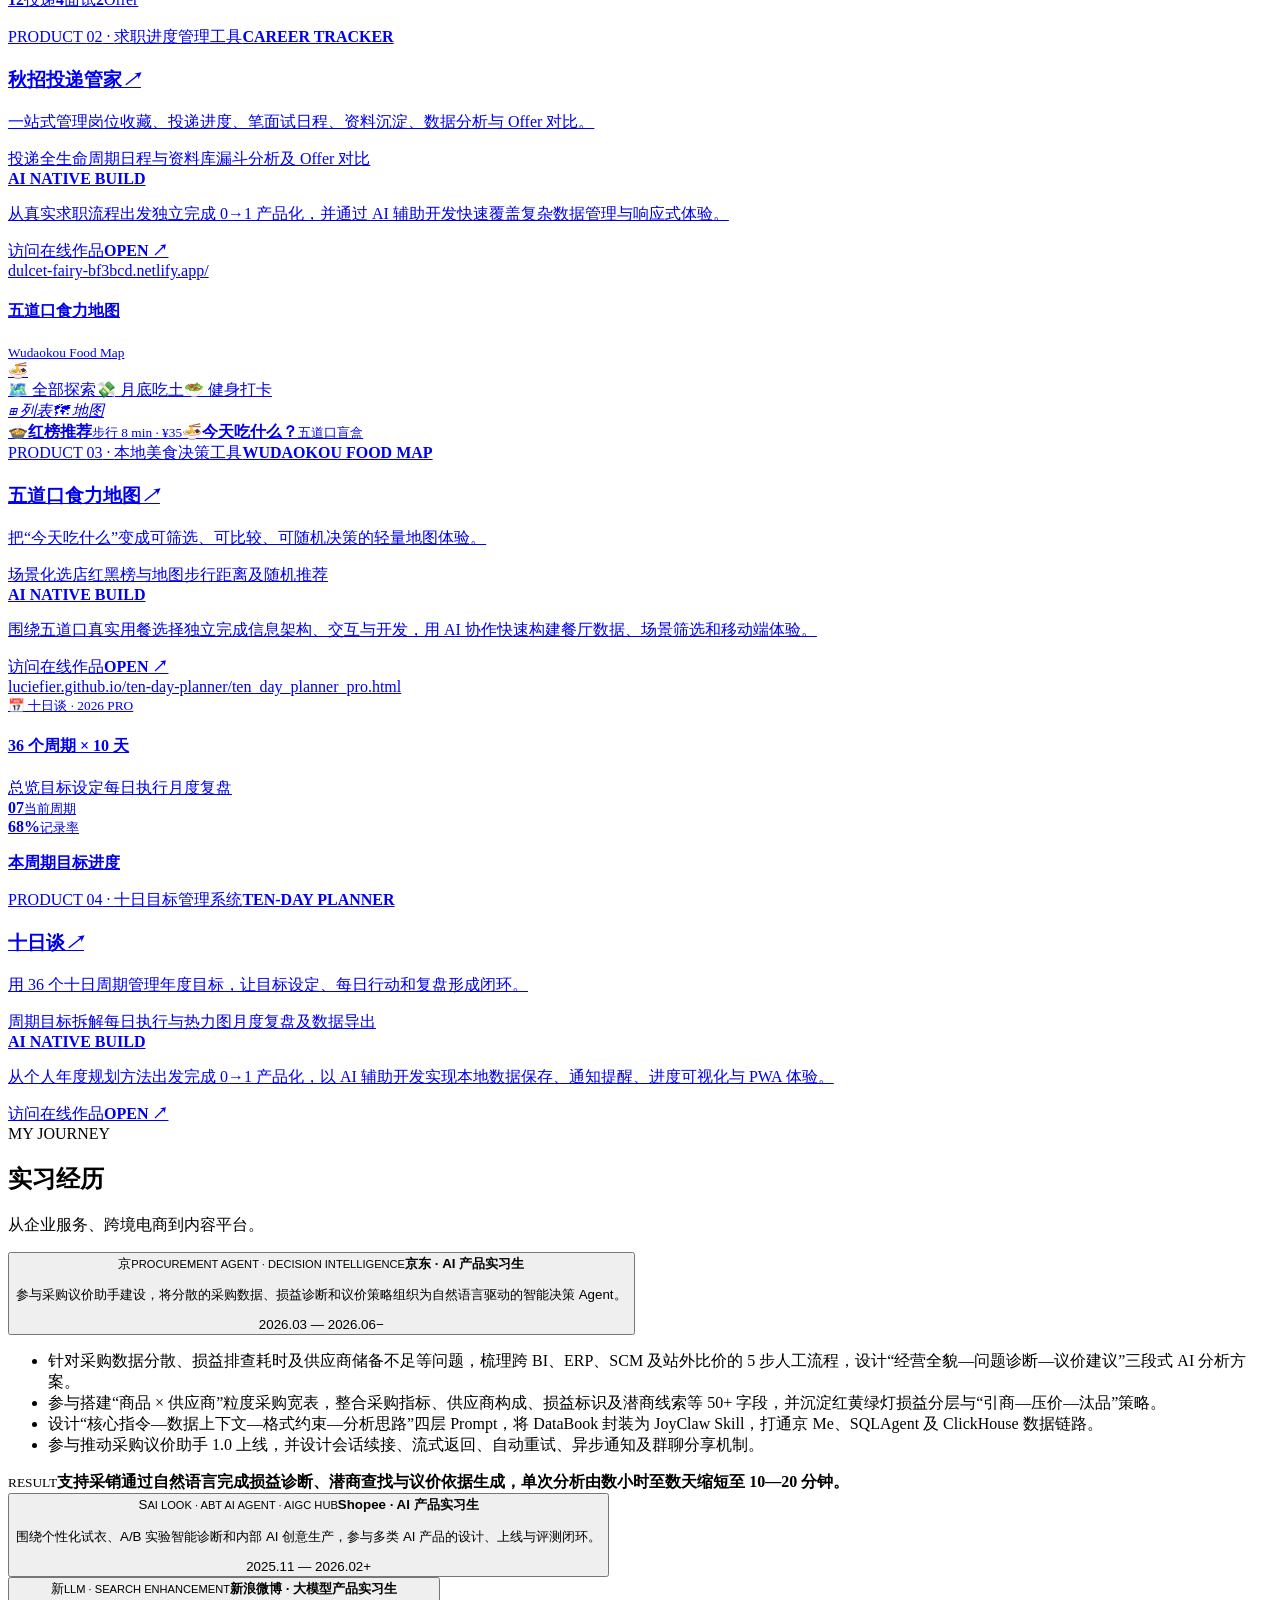
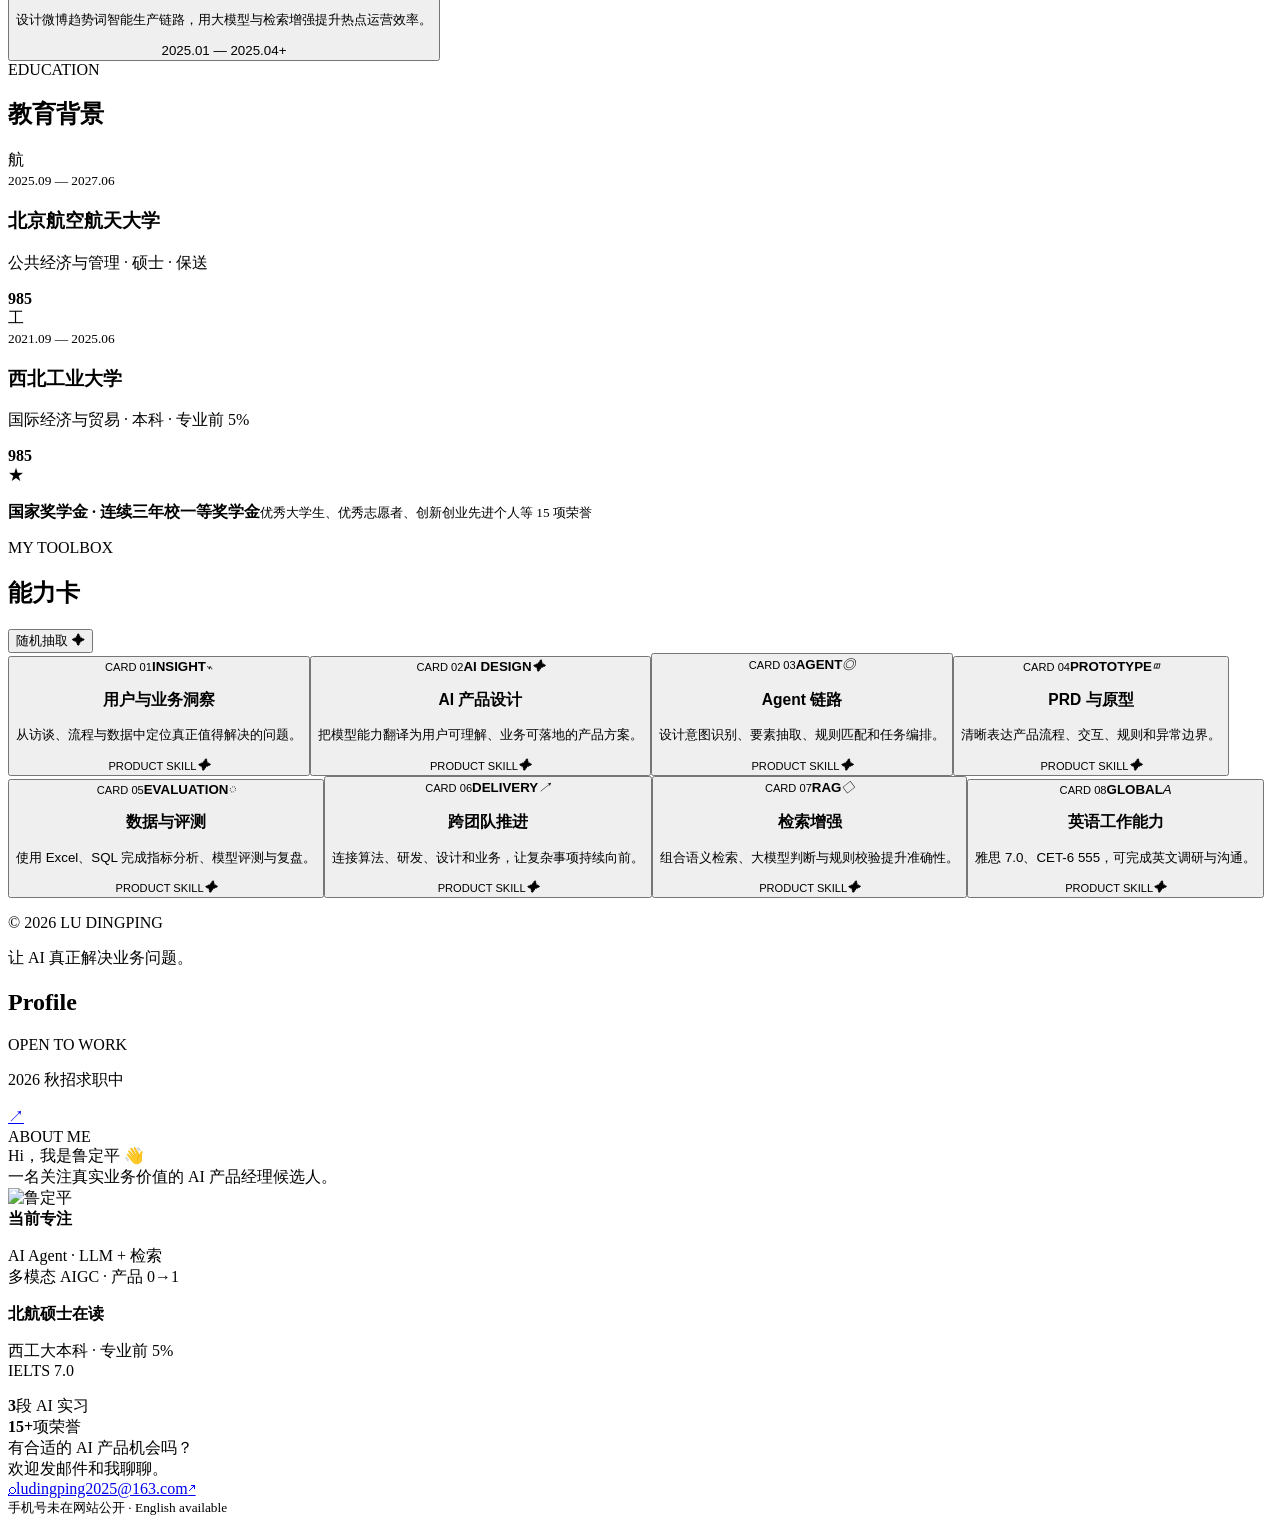
==== commit 5f582bd4: "Expand Shopee AI product experience" ====
--- a/index.html
+++ b/index.html
@@ -1 +1 @@
-<!DOCTYPE html><html lang="zh-CN"><head><meta charSet="utf-8"/><meta name="viewport" content="width=device-width, initial-scale=1"/><link rel="preload" as="image" href="/ludingping-portfolio/profile.png"/><link rel="stylesheet" href="/ludingping-portfolio/_next/static/chunks/0671yuck~y~h3.css" data-precedence="next"/><link rel="preload" as="script" fetchPriority="low" href="/ludingping-portfolio/_next/static/chunks/0ht900cau6_ur.js"/><script src="/ludingping-portfolio/_next/static/chunks/0j_bwaaqy.muc.js" async=""></script><script src="/ludingping-portfolio/_next/static/chunks/07lhk_q6pmm3r.js" async=""></script><script src="/ludingping-portfolio/_next/static/chunks/turbopack-0kts8wouwq_c-.js" async=""></script><script src="/ludingping-portfolio/_next/static/chunks/0dbhjjzl8qfwv.js" async=""></script><script src="/ludingping-portfolio/_next/static/chunks/0e_n2tk38z8no.js" async=""></script><title>鲁定平 · AI 产品经理</title><meta name="description" content="鲁定平的个人作品集：AI Agent、LLM + 检索增强、多模态 AIGC 与产品 0→1。"/><meta property="og:title" content="鲁定平 · AI 产品经理"/><meta property="og:description" content="AI Agent、LLM + 检索增强、多模态 AIGC 与产品 0→1。"/><meta property="og:image" content="https://felicialul.github.io/ludingping-portfolio/og.png"/><meta property="og:type" content="website"/><meta name="twitter:card" content="summary_large_image"/><meta name="twitter:title" content="鲁定平 · AI 产品经理"/><meta name="twitter:description" content="AI Agent、LLM + 检索增强、多模态 AIGC 与产品 0→1。"/><meta name="twitter:image" content="https://felicialul.github.io/ludingping-portfolio/og.png"/><script src="/ludingping-portfolio/_next/static/chunks/03~yq9q893hmn.js" noModule=""></script></head><body class="antialiased" style="--portfolio-background:url(&quot;/ludingping-portfolio/forest-stars-background.png&quot;)"><div hidden=""><!--$--><!--/$--></div><main class="portfolio-app"><aside class="left-rail" aria-label="快速导航"><a class="rail-avatar" href="#top" aria-label="返回首页"><img src="/ludingping-portfolio/profile.png" alt="鲁定平"/></a><nav class="rail-nav"><a class="active" href="#top" aria-label="首页" title="首页"><span>⌂</span></a><a class="" href="#work" aria-label="项目" title="项目"><span>✦</span></a><a class="" href="#products" aria-label="作品" title="作品"><span>◆</span></a><a class="" href="#experience" aria-label="经历" title="经历"><span>◎</span></a><a class="" href="#skills" aria-label="技能" title="技能"><span>◇</span></a><a class="" href="#contact" aria-label="联系" title="联系"><span>↗</span></a></nav><a class="availability-tab" href="mailto:ludingping2025@163.com"><span>●</span><b>求职中</b></a></aside><div class="content-column"><section class="dashboard-top" id="top"><div class="search-strip"><span class="search-icon">⌕</span><p><strong>鲁定平</strong><span>AI Product Manager · Portfolio</span></p></div><a class="rainbow-button" href="/ludingping-portfolio/resume.pdf" target="_blank" rel="noreferrer">下载简历</a><a class="mini-mail" href="mailto:ludingping2025@163.com" aria-label="发送邮件">✉<i>1</i></a></section><nav class="capability-shelf" aria-label="核心能力"><a href="#work"><span class="mini-book purple"><b>✦</b><i></i></span><small>AI Agent</small></a><a href="#work"><span class="mini-book navy"><b>⌕</b><i></i></span><small>LLM + 检索</small></a><a href="#work"><span class="mini-book green"><b>◌</b><i></i></span><small>多模态 AIGC</small></a><a href="#skills"><span class="mini-book red"><b>▦</b><i></i></span><small>模型评测</small></a><a href="#products"><span class="mini-book yellow"><b>↗</b><i></i></span><small>产品 0→1</small></a><a href="#skills"><span class="mini-book blue"><b>◎</b><i></i></span><small>数据分析</small></a></nav><section class="intro-card" id="about"><div class="intro-copy"><span class="eyebrow">HELLO / 你好 👋</span><h1>让 AI 真正<br/>解决业务问题。</h1><p>我是一名 AI 产品经理候选人，具备 Agent、多模态 AIGC、模型评测与 LLM + 检索增强产品经验，也持续用 AI 协作把想法独立开发为真实可用的产品。</p><div class="intro-actions"><a href="#work">查看项目 <span>↗</span></a><a href="mailto:ludingping2025@163.com">联系我</a></div></div><div class="hero-stack" aria-hidden="true"><span class="stack-book red"><i>AI</i></span><span class="stack-book navy"><i>LLM</i></span><span class="stack-book purple"><i>AGENT</i></span><span class="stack-book green"><i>AIGC</i></span></div><div class="intro-metrics"><div><strong>3</strong><span>AI 实习</span></div><div><strong>85%+</strong><span>关联准确率</span></div><div><strong>4</strong><span>AI Native 作品</span></div></div></section><section class="projects-section" id="work"><div class="section-title-row"><div><span>SELECTED WORK</span><h2>代表项目</h2></div><div class="filter-tabs"><button class="active" type="button">全部</button><button class="" type="button">企业业务产品</button><button class="" type="button">AI 产品实践</button><button class="" type="button">大模型产品</button></div></div><div class="project-shelf"><button type="button" class="project-book red selected" aria-pressed="true"><span class="book-badge">CASE <!-- -->01</span><b class="book-icon">✦</b><span class="book-short">PROCUREMENT AGENT</span><strong>采购议价助手</strong><i class="book-pages"></i><i class="bookmark"></i></button><button type="button" class="project-book purple " aria-pressed="false"><span class="book-badge">CASE <!-- -->02</span><b class="book-icon">◌</b><span class="book-short">AI LOOK</span><strong>个性化试衣</strong><i class="book-pages"></i><i class="bookmark"></i></button><button type="button" class="project-book green " aria-pressed="false"><span class="book-badge">CASE <!-- -->03</span><b class="book-icon">▦</b><span class="book-short">AIGC HUB</span><strong>创意生成平台</strong><i class="book-pages"></i><i class="bookmark"></i></button><button type="button" class="project-book navy " aria-pressed="false"><span class="book-badge">CASE <!-- -->04</span><b class="book-icon">⌁</b><span class="book-short">WEIBO LLM</span><strong>趋势词生产链路</strong><i class="book-pages"></i><i class="bookmark"></i></button></div><article class="case-panel red"><div class="case-number">01</div><div class="case-main"><span>PROCUREMENT AGENT<!-- --> · FEATURED CASE</span><h3>采购议价助手</h3><p>把跨系统采购信息、损益诊断和供应商线索整合为可行动的议价决策建议。</p><div class="case-tags"><b>AI Agent</b><b>采购决策</b><b>数据产品</b></div></div><div class="case-details"><div><span>业务问题</span><p>数据分散在 BI、ERP、SCM 等系统，损益排查耗时，潜在供应商线索难以快速利用。</p></div><div><span>产品方案</span><p>经营全貌 → 问题诊断 → 潜商查找 → 引商/压价/汰品建议。</p></div><div class="case-result"><span>结果 / 目标</span><strong>数小时至数天 → 10—20 分钟</strong></div></div></article></section><section class="indie-products-section" id="products"><div class="section-title-row product-section-title"><div><span>AI NATIVE LAB</span><h2>个人作品集</h2></div><p>FROM IDEA TO SHIPPED PRODUCT · 独立开发</p></div><div class="indie-product-grid"><article class="indie-product-card speakbase"><a href="https://felicialul.github.io/speakbase/" target="_blank" rel="noreferrer" aria-label="访问有话可说"><div class="product-preview" aria-hidden="true"><div class="product-window-bar"><i></i><i></i><i></i><span>felicialul.github.io/speakbase/</span></div><div class="speakbase-preview"><aside><b>有话可说</b><i>⌂</i><i>◇</i><i>◎</i></aside><div><small>TODAY&#x27;S PRACTICE</small><h4>今天，练一段真正属于你的回答</h4><p>Tell me about yourself.</p><span>● 开始练习</span></div></div></div><div class="product-card-body"><header><span>PRODUCT <!-- -->01<!-- --> · <!-- -->英文面试表达练习</span><b>SPEAKBASE</b></header><h3>有话可说<i>↗</i></h3><p>把真实经历整理成能自然说出口的英文回答，让准备、开口与复盘形成连续练习。</p><div class="product-feature-tags"><span>个人故事库</span><span>高频题与模拟面试</span><span>录音及练习轨迹</span></div><div class="product-build-note"><strong>AI NATIVE BUILD</strong><p>独立完成需求拆解、体验设计、开发与部署，用 AI 协作把面试准备方法沉淀为可持续使用的产品。</p></div><div class="product-visit"><span>访问在线作品</span><b>OPEN ↗</b></div></div></a></article><article class="indie-product-card career"><a href="https://felicialul.github.io/career-tracker/" target="_blank" rel="noreferrer" aria-label="访问秋招投递管家"><div class="product-preview" aria-hidden="true"><div class="product-window-bar"><i></i><i></i><i></i><span>felicialul.github.io/career-tracker/</span></div><div class="career-preview"><aside><b>LULU&#x27;S</b><i>⌂</i><i>▤</i><i>□</i><i>⌁</i></aside><div><small>CAREER OVERVIEW</small><h4>秋招投递管家</h4><div class="career-preview-stats"><span><b>12</b>投递</span><span><b>4</b>面试</span><span><b>2</b>Offer</span></div><p><i></i><i></i><i></i><i></i></p></div></div></div><div class="product-card-body"><header><span>PRODUCT <!-- -->02<!-- --> · <!-- -->求职进度管理工具</span><b>CAREER TRACKER</b></header><h3>秋招投递管家<i>↗</i></h3><p>一站式管理岗位收藏、投递进度、笔面试日程、资料沉淀、数据分析与 Offer 对比。</p><div class="product-feature-tags"><span>投递全生命周期</span><span>日程与资料库</span><span>漏斗分析及 Offer 对比</span></div><div class="product-build-note"><strong>AI NATIVE BUILD</strong><p>从真实求职流程出发独立完成 0→1 产品化，并通过 AI 辅助开发快速覆盖复杂数据管理与响应式体验。</p></div><div class="product-visit"><span>访问在线作品</span><b>OPEN ↗</b></div></div></a></article><article class="indie-product-card foodmap"><a href="https://dulcet-fairy-bf3bcd.netlify.app/" target="_blank" rel="noreferrer" aria-label="访问五道口食力地图"><div class="product-preview" aria-hidden="true"><div class="product-window-bar"><i></i><i></i><i></i><span>dulcet-fairy-bf3bcd.netlify.app/</span></div><div class="foodmap-preview"><header><div><h4>五道口食力地图</h4><small>Wudaokou Food Map</small></div><b>🍜</b></header><nav><span>🗺️ 全部探索</span><span>💸 月底吃土</span><span>🥗 健身打卡</span></nav><div class="foodmap-body"><aside><i>⊞ 列表</i><i>🗺 地图</i></aside><div><span>🍲<b>红榜推荐</b><small>步行 8 min · ¥35</small></span><span>🍜<b>今天吃什么？</b><small>五道口盲盒</small></span></div></div></div></div><div class="product-card-body"><header><span>PRODUCT <!-- -->03<!-- --> · <!-- -->本地美食决策工具</span><b>WUDAOKOU FOOD MAP</b></header><h3>五道口食力地图<i>↗</i></h3><p>把“今天吃什么”变成可筛选、可比较、可随机决策的轻量地图体验。</p><div class="product-feature-tags"><span>场景化选店</span><span>红黑榜与地图</span><span>步行距离及随机推荐</span></div><div class="product-build-note"><strong>AI NATIVE BUILD</strong><p>围绕五道口真实用餐选择独立完成信息架构、交互与开发，用 AI 协作快速构建餐厅数据、场景筛选和移动端体验。</p></div><div class="product-visit"><span>访问在线作品</span><b>OPEN ↗</b></div></div></a></article><article class="indie-product-card planner"><a href="https://luciefier.github.io/ten-day-planner/ten_day_planner_pro.html" target="_blank" rel="noreferrer" aria-label="访问十日谈"><div class="product-preview" aria-hidden="true"><div class="product-window-bar"><i></i><i></i><i></i><span>luciefier.github.io/ten-day-planner/ten_day_planner_pro.html</span></div><div class="planner-preview"><header><small>📅 十日谈 · 2026 PRO</small><h4>36 个周期 × 10 天</h4><i><b></b></i></header><nav><span>总览</span><span>目标设定</span><span>每日执行</span><span>月度复盘</span></nav><div><aside><strong>07</strong><small>当前周期</small></aside><aside><strong>68%</strong><small>记录率</small></aside><p><b>本周期目标进度</b><i><span></span></i><i><span></span></i><i><span></span></i></p></div></div></div><div class="product-card-body"><header><span>PRODUCT <!-- -->04<!-- --> · <!-- -->十日目标管理系统</span><b>TEN-DAY PLANNER</b></header><h3>十日谈<i>↗</i></h3><p>用 36 个十日周期管理年度目标，让目标设定、每日行动和复盘形成闭环。</p><div class="product-feature-tags"><span>周期目标拆解</span><span>每日执行与热力图</span><span>月度复盘及数据导出</span></div><div class="product-build-note"><strong>AI NATIVE BUILD</strong><p>从个人年度规划方法出发完成 0→1 产品化，以 AI 辅助开发实现本地数据保存、通知提醒、进度可视化与 PWA 体验。</p></div><div class="product-visit"><span>访问在线作品</span><b>OPEN ↗</b></div></div></a></article></div></section><section class="experience-section" id="experience"><div class="section-title-row"><div><span>MY JOURNEY</span><h2>实习经历</h2></div><p>从企业服务、跨境电商到内容平台。</p></div><div class="experience-list"><article class="experience-card coral open"><button type="button" aria-expanded="true"><span class="company-logo">京</span><span class="company-copy"><small>PROCUREMENT AGENT · DECISION INTELLIGENCE</small><strong>京东<!-- --> · <!-- -->AI 产品实习生</strong><p>参与采购议价助手建设，将分散的采购数据、损益诊断和议价策略组织为自然语言驱动的智能决策 Agent。</p></span><span class="experience-date">2026.03 — 2026.06</span><span class="expand-icon">−</span></button><div class="experience-body"><ul><li>针对采购数据分散、损益排查耗时及供应商储备不足等问题，梳理跨 BI、ERP、SCM 及站外比价的 5 步人工流程，设计“经营全貌—问题诊断—议价建议”三段式 AI 分析方案。</li><li>参与搭建“商品 × 供应商”粒度采购宽表，整合采购指标、供应商构成、损益标识及潜商线索等 50+ 字段，并沉淀红黄绿灯损益分层与“引商—压价—汰品”策略。</li><li>设计“核心指令—数据上下文—格式约束—分析思路”四层 Prompt，将 DataBook 封装为 JoyClaw Skill，打通京 Me、SQLAgent 及 ClickHouse 数据链路。</li><li>参与推动采购议价助手 1.0 上线，并设计会话续接、流式返回、自动重试、异步通知及群聊分享机制。</li></ul><div><small>RESULT</small><strong>支持采销通过自然语言完成损益诊断、潜商查找与议价依据生成，单次分析由数小时至数天缩短至 10—20 分钟。</strong></div></div></article><article class="experience-card green "><button type="button" aria-expanded="false"><span class="company-logo">S</span><span class="company-copy"><small>AGENT · MULTIMODAL AIGC</small><strong>Shopee<!-- --> · <!-- -->AI 产品实习生</strong><p>围绕数据诊断、个性化试衣和内容生成，参与多类 AI 产品的设计与验证。</p></span><span class="experience-date">2025.11 — 2026.02</span><span class="expand-icon">+</span></button></article><article class="experience-card blue "><button type="button" aria-expanded="false"><span class="company-logo">新</span><span class="company-copy"><small>LLM · SEARCH ENHANCEMENT</small><strong>新浪微博<!-- --> · <!-- -->大模型产品实习生</strong><p>设计微博趋势词智能生产链路，用大模型与检索增强提升热点运营效率。</p></span><span class="experience-date">2025.01 — 2025.04</span><span class="expand-icon">+</span></button></article></div></section><section class="education-section" id="education"><div class="section-title-row"><div><span>EDUCATION</span><h2>教育背景</h2></div></div><div class="education-grid"><article><span class="school-icon purple">航</span><div><small>2025.09 — 2027.06</small><h3>北京航空航天大学</h3><p>公共经济与管理 · 硕士 · 保送</p></div><b>985</b></article><article><span class="school-icon blue">工</span><div><small>2021.09 — 2025.06</small><h3>西北工业大学</h3><p>国际经济与贸易 · 本科 · 专业前 5%</p></div><b>985</b></article></div><div class="honor-strip"><span>★</span><p><strong>国家奖学金 · 连续三年校一等奖学金</strong><small>优秀大学生、优秀志愿者、创新创业先进个人等 15 项荣誉</small></p></div></section><section class="skills-section" id="skills"><div class="section-title-row"><div><span>MY TOOLBOX</span><h2>能力卡</h2></div><button class="draw-button" type="button">随机抽取 ✦</button></div><div class="ability-grid"><button class="ability-card violet " type="button" aria-pressed="false"><span class="ability-card-top"><small>CARD <!-- -->01</small><b>INSIGHT</b></span><span class="ability-sigil" aria-hidden="true"><i>⌁</i></span><span class="ability-card-copy"><h3>用户与业务洞察</h3><p>从访谈、流程与数据中定位真正值得解决的问题。</p></span><span class="ability-card-foot"><small>PRODUCT SKILL</small><i>✦</i></span></button><button class="ability-card forest active" type="button" aria-pressed="true"><span class="ability-card-top"><small>CARD <!-- -->02</small><b>AI DESIGN</b></span><span class="ability-sigil" aria-hidden="true"><i>✦</i></span><span class="ability-card-copy"><h3>AI 产品设计</h3><p>把模型能力翻译为用户可理解、业务可落地的产品方案。</p></span><span class="ability-card-foot"><small>PRODUCT SKILL</small><i>✦</i></span></button><button class="ability-card coral " type="button" aria-pressed="false"><span class="ability-card-top"><small>CARD <!-- -->03</small><b>AGENT</b></span><span class="ability-sigil" aria-hidden="true"><i>◎</i></span><span class="ability-card-copy"><h3>Agent 链路</h3><p>设计意图识别、要素抽取、规则匹配和任务编排。</p></span><span class="ability-card-foot"><small>PRODUCT SKILL</small><i>✦</i></span></button><button class="ability-card indigo " type="button" aria-pressed="false"><span class="ability-card-top"><small>CARD <!-- -->04</small><b>PROTOTYPE</b></span><span class="ability-sigil" aria-hidden="true"><i>◫</i></span><span class="ability-card-copy"><h3>PRD 与原型</h3><p>清晰表达产品流程、交互、规则和异常边界。</p></span><span class="ability-card-foot"><small>PRODUCT SKILL</small><i>✦</i></span></button><button class="ability-card forest " type="button" aria-pressed="false"><span class="ability-card-top"><small>CARD <!-- -->05</small><b>EVALUATION</b></span><span class="ability-sigil" aria-hidden="true"><i>◌</i></span><span class="ability-card-copy"><h3>数据与评测</h3><p>使用 Excel、SQL 完成指标分析、模型评测与复盘。</p></span><span class="ability-card-foot"><small>PRODUCT SKILL</small><i>✦</i></span></button><button class="ability-card coral " type="button" aria-pressed="false"><span class="ability-card-top"><small>CARD <!-- -->06</small><b>DELIVERY</b></span><span class="ability-sigil" aria-hidden="true"><i>↗</i></span><span class="ability-card-copy"><h3>跨团队推进</h3><p>连接算法、研发、设计和业务，让复杂事项持续向前。</p></span><span class="ability-card-foot"><small>PRODUCT SKILL</small><i>✦</i></span></button><button class="ability-card violet " type="button" aria-pressed="false"><span class="ability-card-top"><small>CARD <!-- -->07</small><b>RAG</b></span><span class="ability-sigil" aria-hidden="true"><i>◇</i></span><span class="ability-card-copy"><h3>检索增强</h3><p>组合语义检索、大模型判断与规则校验提升准确性。</p></span><span class="ability-card-foot"><small>PRODUCT SKILL</small><i>✦</i></span></button><button class="ability-card forest " type="button" aria-pressed="false"><span class="ability-card-top"><small>CARD <!-- -->08</small><b>GLOBAL</b></span><span class="ability-sigil" aria-hidden="true"><i>A</i></span><span class="ability-card-copy"><h3>英语工作能力</h3><p>雅思 7.0、CET-6 555，可完成英文调研与沟通。</p></span><span class="ability-card-foot"><small>PRODUCT SKILL</small><i>✦</i></span></button></div></section><footer><p>© <!-- -->2026<!-- --> LU DINGPING</p><span>让 AI 真正解决业务问题。</span></footer></div><aside class="right-panel" id="contact"><div class="right-heading"><h2>Profile</h2><span><i></i><i></i><i></i><i></i></span></div><div class="support-card"><span>OPEN TO WORK</span><p>2026 秋招求职中</p><a href="mailto:ludingping2025@163.com">↗</a></div><div class="chat-board"><div class="chat-date">ABOUT ME</div><div class="chat-bubble me">Hi，我是鲁定平 👋</div><div class="chat-bubble me wide">一名关注真实业务价值的 AI 产品经理候选人。</div><div class="chat-message profile-message"><img src="/ludingping-portfolio/profile.png" alt="鲁定平"/><div class="chat-bubble other"><strong>当前专注</strong><p>AI Agent · LLM + 检索<br/>多模态 AIGC · 产品 0→1</p></div></div><div class="chat-bubble other education-bubble"><strong>北航硕士在读</strong><p>西工大本科 · 专业前 5%<br/>IELTS 7.0</p></div><div class="mini-stats"><div><b>3</b><span>段 AI 实习</span></div><div><b>15+</b><span>项荣誉</span></div></div><div class="chat-bubble me">有合适的 AI 产品机会吗？</div><div class="chat-bubble other">欢迎发邮件和我聊聊。</div></div><div class="contact-compose"><a class="attach" href="/ludingping-portfolio/resume.pdf" target="_blank" rel="noreferrer" aria-label="查看简历">⌕</a><a class="message-field" href="mailto:ludingping2025@163.com"><span>ludingping2025@163.com</span></a><a class="send-button" href="mailto:ludingping2025@163.com" aria-label="发送邮件">↗</a></div><small class="privacy-note">手机号未在网站公开 · English available</small></aside></main><!--$--><!--/$--><script src="/ludingping-portfolio/_next/static/chunks/0ht900cau6_ur.js" id="_R_" async=""></script><script>(self.__next_f=self.__next_f||[]).push([0])</script><script>self.__next_f.push([1,"1:\"$Sreact.fragment\"\n2:I[39756,[\"/ludingping-portfolio/_next/static/chunks/0dbhjjzl8qfwv.js\"],\"default\"]\n3:I[37457,[\"/ludingping-portfolio/_next/static/chunks/0dbhjjzl8qfwv.js\"],\"default\"]\n4:I[47257,[\"/ludingping-portfolio/_next/static/chunks/0dbhjjzl8qfwv.js\"],\"ClientPageRoot\"]\n5:I[31713,[\"/ludingping-portfolio/_next/static/chunks/0dbhjjzl8qfwv.js\",\"/ludingping-portfolio/_next/static/chunks/0e_n2tk38z8no.js\"],\"default\"]\n8:I[97367,[\"/ludingping-portfolio/_next/static/chunks/0dbhjjzl8qfwv.js\"],\"OutletBoundary\"]\n9:\"$Sreact.suspense\"\nb:I[97367,[\"/ludingping-portfolio/_next/static/chunks/0dbhjjzl8qfwv.js\"],\"ViewportBoundary\"]\nd:I[97367,[\"/ludingping-portfolio/_next/static/chunks/0dbhjjzl8qfwv.js\"],\"MetadataBoundary\"]\nf:I[68027,[\"/ludingping-portfolio/_next/static/chunks/0dbhjjzl8qfwv.js\"],\"default\",1]\n:HL[\"/ludingping-portfolio/_next/static/chunks/0671yuck~y~h3.css\",\"style\"]\n"])</script><script>self.__next_f.push([1,"0:{\"P\":null,\"c\":[\"\",\"\"],\"q\":\"\",\"i\":false,\"f\":[[[\"\",{\"children\":[\"__PAGE__\",{}]},\"$undefined\",\"$undefined\",16],[[\"$\",\"$1\",\"c\",{\"children\":[[[\"$\",\"link\",\"0\",{\"rel\":\"stylesheet\",\"href\":\"/ludingping-portfolio/_next/static/chunks/0671yuck~y~h3.css\",\"precedence\":\"next\",\"crossOrigin\":\"$undefined\",\"nonce\":\"$undefined\"}],[\"$\",\"script\",\"script-0\",{\"src\":\"/ludingping-portfolio/_next/static/chunks/0dbhjjzl8qfwv.js\",\"async\":true,\"nonce\":\"$undefined\"}]],[\"$\",\"html\",null,{\"lang\":\"zh-CN\",\"children\":[\"$\",\"body\",null,{\"className\":\"antialiased\",\"style\":{\"--portfolio-background\":\"url(\\\"/ludingping-portfolio/forest-stars-background.png\\\")\"},\"children\":[\"$\",\"$L2\",null,{\"parallelRouterKey\":\"children\",\"error\":\"$undefined\",\"errorStyles\":\"$undefined\",\"errorScripts\":\"$undefined\",\"template\":[\"$\",\"$L3\",null,{}],\"templateStyles\":\"$undefined\",\"templateScripts\":\"$undefined\",\"notFound\":[[[\"$\",\"title\",null,{\"children\":\"404: This page could not be found.\"}],[\"$\",\"div\",null,{\"style\":{\"fontFamily\":\"system-ui,\\\"Segoe UI\\\",Roboto,Helvetica,Arial,sans-serif,\\\"Apple Color Emoji\\\",\\\"Segoe UI Emoji\\\"\",\"height\":\"100vh\",\"textAlign\":\"center\",\"display\":\"flex\",\"flexDirection\":\"column\",\"alignItems\":\"center\",\"justifyContent\":\"center\"},\"children\":[\"$\",\"div\",null,{\"children\":[[\"$\",\"style\",null,{\"dangerouslySetInnerHTML\":{\"__html\":\"body{color:#000;background:#fff;margin:0}.next-error-h1{border-right:1px solid rgba(0,0,0,.3)}@media (prefers-color-scheme:dark){body{color:#fff;background:#000}.next-error-h1{border-right:1px solid rgba(255,255,255,.3)}}\"}}],[\"$\",\"h1\",null,{\"className\":\"next-error-h1\",\"style\":{\"display\":\"inline-block\",\"margin\":\"0 20px 0 0\",\"padding\":\"0 23px 0 0\",\"fontSize\":24,\"fontWeight\":500,\"verticalAlign\":\"top\",\"lineHeight\":\"49px\"},\"children\":404}],[\"$\",\"div\",null,{\"style\":{\"display\":\"inline-block\"},\"children\":[\"$\",\"h2\",null,{\"style\":{\"fontSize\":14,\"fontWeight\":400,\"lineHeight\":\"49px\",\"margin\":0},\"children\":\"This page could not be found.\"}]}]]}]}]],[]],\"forbidden\":\"$undefined\",\"unauthorized\":\"$undefined\"}]}]}]]}],{\"children\":[[\"$\",\"$1\",\"c\",{\"children\":[[\"$\",\"$L4\",null,{\"Component\":\"$5\",\"serverProvidedParams\":{\"searchParams\":{},\"params\":{},\"promises\":[\"$@6\",\"$@7\"]}}],[[\"$\",\"script\",\"script-0\",{\"src\":\"/ludingping-portfolio/_next/static/chunks/0e_n2tk38z8no.js\",\"async\":true,\"nonce\":\"$undefined\"}]],[\"$\",\"$L8\",null,{\"children\":[\"$\",\"$9\",null,{\"name\":\"Next.MetadataOutlet\",\"children\":\"$@a\"}]}]]}],{},null,false,null]},null,false,null],[\"$\",\"$1\",\"h\",{\"children\":[null,[\"$\",\"$Lb\",null,{\"children\":\"$Lc\"}],[\"$\",\"div\",null,{\"hidden\":true,\"children\":[\"$\",\"$Ld\",null,{\"children\":[\"$\",\"$9\",null,{\"name\":\"Next.Metadata\",\"children\":\"$Le\"}]}]}],null]}],false]],\"m\":\"$undefined\",\"G\":[\"$f\",[[\"$\",\"link\",\"0\",{\"rel\":\"stylesheet\",\"href\":\"/ludingping-portfolio/_next/static/chunks/0671yuck~y~h3.css\",\"precedence\":\"next\",\"crossOrigin\":\"$undefined\",\"nonce\":\"$undefined\"}]]],\"S\":true,\"h\":null,\"s\":\"$undefined\",\"l\":\"$undefined\",\"p\":\"$undefined\",\"d\":\"$undefined\",\"b\":\"-ckZaktG0YISA1gHBXoYh\"}\n"])</script><script>self.__next_f.push([1,"6:{}\n7:\"$0:f:0:1:1:children:0:props:children:0:props:serverProvidedParams:params\"\n"])</script><script>self.__next_f.push([1,"c:[[\"$\",\"meta\",\"0\",{\"charSet\":\"utf-8\"}],[\"$\",\"meta\",\"1\",{\"name\":\"viewport\",\"content\":\"width=device-width, initial-scale=1\"}]]\n"])</script><script>self.__next_f.push([1,"a:null\ne:[[\"$\",\"title\",\"0\",{\"children\":\"鲁定平 · AI 产品经理\"}],[\"$\",\"meta\",\"1\",{\"name\":\"description\",\"content\":\"鲁定平的个人作品集：AI Agent、LLM + 检索增强、多模态 AIGC 与产品 0→1。\"}],[\"$\",\"meta\",\"2\",{\"property\":\"og:title\",\"content\":\"鲁定平 · AI 产品经理\"}],[\"$\",\"meta\",\"3\",{\"property\":\"og:description\",\"content\":\"AI Agent、LLM + 检索增强、多模态 AIGC 与产品 0→1。\"}],[\"$\",\"meta\",\"4\",{\"property\":\"og:image\",\"content\":\"https://felicialul.github.io/ludingping-portfolio/og.png\"}],[\"$\",\"meta\",\"5\",{\"property\":\"og:type\",\"content\":\"website\"}],[\"$\",\"meta\",\"6\",{\"name\":\"twitter:card\",\"content\":\"summary_large_image\"}],[\"$\",\"meta\",\"7\",{\"name\":\"twitter:title\",\"content\":\"鲁定平 · AI 产品经理\"}],[\"$\",\"meta\",\"8\",{\"name\":\"twitter:description\",\"content\":\"AI Agent、LLM + 检索增强、多模态 AIGC 与产品 0→1。\"}],[\"$\",\"meta\",\"9\",{\"name\":\"twitter:image\",\"content\":\"https://felicialul.github.io/ludingping-portfolio/og.png\"}]]\n"])</script></body></html>+<!DOCTYPE html><html lang="zh-CN"><head><meta charSet="utf-8"/><meta name="viewport" content="width=device-width, initial-scale=1"/><link rel="preload" as="image" href="/ludingping-portfolio/profile.png"/><link rel="stylesheet" href="/ludingping-portfolio/_next/static/chunks/0671yuck~y~h3.css" data-precedence="next"/><link rel="preload" as="script" fetchPriority="low" href="/ludingping-portfolio/_next/static/chunks/0ht900cau6_ur.js"/><script src="/ludingping-portfolio/_next/static/chunks/0j_bwaaqy.muc.js" async=""></script><script src="/ludingping-portfolio/_next/static/chunks/07lhk_q6pmm3r.js" async=""></script><script src="/ludingping-portfolio/_next/static/chunks/turbopack-0kts8wouwq_c-.js" async=""></script><script src="/ludingping-portfolio/_next/static/chunks/0dbhjjzl8qfwv.js" async=""></script><script src="/ludingping-portfolio/_next/static/chunks/079rs-8r46hr8.js" async=""></script><title>鲁定平 · AI 产品经理</title><meta name="description" content="鲁定平的个人作品集：AI Agent、LLM + 检索增强、多模态 AIGC 与产品 0→1。"/><meta property="og:title" content="鲁定平 · AI 产品经理"/><meta property="og:description" content="AI Agent、LLM + 检索增强、多模态 AIGC 与产品 0→1。"/><meta property="og:image" content="https://felicialul.github.io/ludingping-portfolio/og.png"/><meta property="og:type" content="website"/><meta name="twitter:card" content="summary_large_image"/><meta name="twitter:title" content="鲁定平 · AI 产品经理"/><meta name="twitter:description" content="AI Agent、LLM + 检索增强、多模态 AIGC 与产品 0→1。"/><meta name="twitter:image" content="https://felicialul.github.io/ludingping-portfolio/og.png"/><script src="/ludingping-portfolio/_next/static/chunks/03~yq9q893hmn.js" noModule=""></script></head><body class="antialiased" style="--portfolio-background:url(&quot;/ludingping-portfolio/forest-stars-background.png&quot;)"><div hidden=""><!--$--><!--/$--></div><main class="portfolio-app"><aside class="left-rail" aria-label="快速导航"><a class="rail-avatar" href="#top" aria-label="返回首页"><img src="/ludingping-portfolio/profile.png" alt="鲁定平"/></a><nav class="rail-nav"><a class="active" href="#top" aria-label="首页" title="首页"><span>⌂</span></a><a class="" href="#work" aria-label="项目" title="项目"><span>✦</span></a><a class="" href="#products" aria-label="作品" title="作品"><span>◆</span></a><a class="" href="#experience" aria-label="经历" title="经历"><span>◎</span></a><a class="" href="#skills" aria-label="技能" title="技能"><span>◇</span></a><a class="" href="#contact" aria-label="联系" title="联系"><span>↗</span></a></nav><a class="availability-tab" href="mailto:ludingping2025@163.com"><span>●</span><b>求职中</b></a></aside><div class="content-column"><section class="dashboard-top" id="top"><div class="search-strip"><span class="search-icon">⌕</span><p><strong>鲁定平</strong><span>AI Product Manager · Portfolio</span></p></div><a class="rainbow-button" href="/ludingping-portfolio/resume.pdf" target="_blank" rel="noreferrer">下载简历</a><a class="mini-mail" href="mailto:ludingping2025@163.com" aria-label="发送邮件">✉<i>1</i></a></section><nav class="capability-shelf" aria-label="核心能力"><a href="#work"><span class="mini-book purple"><b>✦</b><i></i></span><small>AI Agent</small></a><a href="#work"><span class="mini-book navy"><b>⌕</b><i></i></span><small>LLM + 检索</small></a><a href="#work"><span class="mini-book green"><b>◌</b><i></i></span><small>多模态 AIGC</small></a><a href="#skills"><span class="mini-book red"><b>▦</b><i></i></span><small>模型评测</small></a><a href="#products"><span class="mini-book yellow"><b>↗</b><i></i></span><small>产品 0→1</small></a><a href="#skills"><span class="mini-book blue"><b>◎</b><i></i></span><small>数据分析</small></a></nav><section class="intro-card" id="about"><div class="intro-copy"><span class="eyebrow">HELLO / 你好 👋</span><h1>让 AI 真正<br/>解决业务问题。</h1><p>我是一名 AI 产品经理候选人，具备 Agent、多模态 AIGC、模型评测与 LLM + 检索增强产品经验，也持续用 AI 协作把想法独立开发为真实可用的产品。</p><div class="intro-actions"><a href="#work">查看项目 <span>↗</span></a><a href="mailto:ludingping2025@163.com">联系我</a></div></div><div class="hero-stack" aria-hidden="true"><span class="stack-book red"><i>AI</i></span><span class="stack-book navy"><i>LLM</i></span><span class="stack-book purple"><i>AGENT</i></span><span class="stack-book green"><i>AIGC</i></span></div><div class="intro-metrics"><div><strong>3</strong><span>AI 实习</span></div><div><strong>85%+</strong><span>关联准确率</span></div><div><strong>4</strong><span>AI Native 作品</span></div></div></section><section class="projects-section" id="work"><div class="section-title-row"><div><span>SELECTED WORK</span><h2>代表项目</h2></div><div class="filter-tabs"><button class="active" type="button">全部</button><button class="" type="button">企业业务产品</button><button class="" type="button">AI 产品实践</button><button class="" type="button">大模型产品</button></div></div><div class="project-shelf"><button type="button" class="project-book red selected" aria-pressed="true"><span class="book-badge">CASE <!-- -->01</span><b class="book-icon">✦</b><span class="book-short">PROCUREMENT AGENT</span><strong>采购议价助手</strong><i class="book-pages"></i><i class="bookmark"></i></button><button type="button" class="project-book purple " aria-pressed="false"><span class="book-badge">CASE <!-- -->02</span><b class="book-icon">◌</b><span class="book-short">AI LOOK</span><strong>个性化试衣</strong><i class="book-pages"></i><i class="bookmark"></i></button><button type="button" class="project-book green " aria-pressed="false"><span class="book-badge">CASE <!-- -->03</span><b class="book-icon">◎</b><span class="book-short">ABT AI AGENT</span><strong>A/B 实验智能诊断助手</strong><i class="book-pages"></i><i class="bookmark"></i></button><button type="button" class="project-book purple " aria-pressed="false"><span class="book-badge">CASE <!-- -->04</span><b class="book-icon">▦</b><span class="book-short">AIGC HUB</span><strong>AI 创意生产与模型评测平台</strong><i class="book-pages"></i><i class="bookmark"></i></button><button type="button" class="project-book navy " aria-pressed="false"><span class="book-badge">CASE <!-- -->05</span><b class="book-icon">⌁</b><span class="book-short">WEIBO LLM</span><strong>趋势词生产链路</strong><i class="book-pages"></i><i class="bookmark"></i></button></div><article class="case-panel red"><div class="case-number">01</div><div class="case-main"><span>PROCUREMENT AGENT<!-- --> · FEATURED CASE</span><h3>采购议价助手</h3><p>把跨系统采购信息、损益诊断和供应商线索整合为可行动的议价决策建议。</p><div class="case-tags"><b>AI Agent</b><b>采购决策</b><b>数据产品</b></div></div><div class="case-details"><div><span>业务问题</span><p>数据分散在 BI、ERP、SCM 等系统，损益排查耗时，潜在供应商线索难以快速利用。</p></div><div><span>产品方案</span><p>经营全貌 → 问题诊断 → 潜商查找 → 引商/压价/汰品建议。</p></div><div class="case-result"><span>结果 / 目标</span><strong>数小时至数天 → 10—20 分钟</strong></div></div></article></section><section class="indie-products-section" id="products"><div class="section-title-row product-section-title"><div><span>AI NATIVE LAB</span><h2>个人作品集</h2></div><p>FROM IDEA TO SHIPPED PRODUCT · 独立开发</p></div><div class="indie-product-grid"><article class="indie-product-card speakbase"><a href="https://felicialul.github.io/speakbase/" target="_blank" rel="noreferrer" aria-label="访问有话可说"><div class="product-preview" aria-hidden="true"><div class="product-window-bar"><i></i><i></i><i></i><span>felicialul.github.io/speakbase/</span></div><div class="speakbase-preview"><aside><b>有话可说</b><i>⌂</i><i>◇</i><i>◎</i></aside><div><small>TODAY&#x27;S PRACTICE</small><h4>今天，练一段真正属于你的回答</h4><p>Tell me about yourself.</p><span>● 开始练习</span></div></div></div><div class="product-card-body"><header><span>PRODUCT <!-- -->01<!-- --> · <!-- -->英文面试表达练习</span><b>SPEAKBASE</b></header><h3>有话可说<i>↗</i></h3><p>把真实经历整理成能自然说出口的英文回答，让准备、开口与复盘形成连续练习。</p><div class="product-feature-tags"><span>个人故事库</span><span>高频题与模拟面试</span><span>录音及练习轨迹</span></div><div class="product-build-note"><strong>AI NATIVE BUILD</strong><p>独立完成需求拆解、体验设计、开发与部署，用 AI 协作把面试准备方法沉淀为可持续使用的产品。</p></div><div class="product-visit"><span>访问在线作品</span><b>OPEN ↗</b></div></div></a></article><article class="indie-product-card career"><a href="https://felicialul.github.io/career-tracker/" target="_blank" rel="noreferrer" aria-label="访问秋招投递管家"><div class="product-preview" aria-hidden="true"><div class="product-window-bar"><i></i><i></i><i></i><span>felicialul.github.io/career-tracker/</span></div><div class="career-preview"><aside><b>LULU&#x27;S</b><i>⌂</i><i>▤</i><i>□</i><i>⌁</i></aside><div><small>CAREER OVERVIEW</small><h4>秋招投递管家</h4><div class="career-preview-stats"><span><b>12</b>投递</span><span><b>4</b>面试</span><span><b>2</b>Offer</span></div><p><i></i><i></i><i></i><i></i></p></div></div></div><div class="product-card-body"><header><span>PRODUCT <!-- -->02<!-- --> · <!-- -->求职进度管理工具</span><b>CAREER TRACKER</b></header><h3>秋招投递管家<i>↗</i></h3><p>一站式管理岗位收藏、投递进度、笔面试日程、资料沉淀、数据分析与 Offer 对比。</p><div class="product-feature-tags"><span>投递全生命周期</span><span>日程与资料库</span><span>漏斗分析及 Offer 对比</span></div><div class="product-build-note"><strong>AI NATIVE BUILD</strong><p>从真实求职流程出发独立完成 0→1 产品化，并通过 AI 辅助开发快速覆盖复杂数据管理与响应式体验。</p></div><div class="product-visit"><span>访问在线作品</span><b>OPEN ↗</b></div></div></a></article><article class="indie-product-card foodmap"><a href="https://dulcet-fairy-bf3bcd.netlify.app/" target="_blank" rel="noreferrer" aria-label="访问五道口食力地图"><div class="product-preview" aria-hidden="true"><div class="product-window-bar"><i></i><i></i><i></i><span>dulcet-fairy-bf3bcd.netlify.app/</span></div><div class="foodmap-preview"><header><div><h4>五道口食力地图</h4><small>Wudaokou Food Map</small></div><b>🍜</b></header><nav><span>🗺️ 全部探索</span><span>💸 月底吃土</span><span>🥗 健身打卡</span></nav><div class="foodmap-body"><aside><i>⊞ 列表</i><i>🗺 地图</i></aside><div><span>🍲<b>红榜推荐</b><small>步行 8 min · ¥35</small></span><span>🍜<b>今天吃什么？</b><small>五道口盲盒</small></span></div></div></div></div><div class="product-card-body"><header><span>PRODUCT <!-- -->03<!-- --> · <!-- -->本地美食决策工具</span><b>WUDAOKOU FOOD MAP</b></header><h3>五道口食力地图<i>↗</i></h3><p>把“今天吃什么”变成可筛选、可比较、可随机决策的轻量地图体验。</p><div class="product-feature-tags"><span>场景化选店</span><span>红黑榜与地图</span><span>步行距离及随机推荐</span></div><div class="product-build-note"><strong>AI NATIVE BUILD</strong><p>围绕五道口真实用餐选择独立完成信息架构、交互与开发，用 AI 协作快速构建餐厅数据、场景筛选和移动端体验。</p></div><div class="product-visit"><span>访问在线作品</span><b>OPEN ↗</b></div></div></a></article><article class="indie-product-card planner"><a href="https://luciefier.github.io/ten-day-planner/ten_day_planner_pro.html" target="_blank" rel="noreferrer" aria-label="访问十日谈"><div class="product-preview" aria-hidden="true"><div class="product-window-bar"><i></i><i></i><i></i><span>luciefier.github.io/ten-day-planner/ten_day_planner_pro.html</span></div><div class="planner-preview"><header><small>📅 十日谈 · 2026 PRO</small><h4>36 个周期 × 10 天</h4><i><b></b></i></header><nav><span>总览</span><span>目标设定</span><span>每日执行</span><span>月度复盘</span></nav><div><aside><strong>07</strong><small>当前周期</small></aside><aside><strong>68%</strong><small>记录率</small></aside><p><b>本周期目标进度</b><i><span></span></i><i><span></span></i><i><span></span></i></p></div></div></div><div class="product-card-body"><header><span>PRODUCT <!-- -->04<!-- --> · <!-- -->十日目标管理系统</span><b>TEN-DAY PLANNER</b></header><h3>十日谈<i>↗</i></h3><p>用 36 个十日周期管理年度目标，让目标设定、每日行动和复盘形成闭环。</p><div class="product-feature-tags"><span>周期目标拆解</span><span>每日执行与热力图</span><span>月度复盘及数据导出</span></div><div class="product-build-note"><strong>AI NATIVE BUILD</strong><p>从个人年度规划方法出发完成 0→1 产品化，以 AI 辅助开发实现本地数据保存、通知提醒、进度可视化与 PWA 体验。</p></div><div class="product-visit"><span>访问在线作品</span><b>OPEN ↗</b></div></div></a></article></div></section><section class="experience-section" id="experience"><div class="section-title-row"><div><span>MY JOURNEY</span><h2>实习经历</h2></div><p>从企业服务、跨境电商到内容平台。</p></div><div class="experience-list"><article class="experience-card coral open"><button type="button" aria-expanded="true"><span class="company-logo">京</span><span class="company-copy"><small>PROCUREMENT AGENT · DECISION INTELLIGENCE</small><strong>京东<!-- --> · <!-- -->AI 产品实习生</strong><p>参与采购议价助手建设，将分散的采购数据、损益诊断和议价策略组织为自然语言驱动的智能决策 Agent。</p></span><span class="experience-date">2026.03 — 2026.06</span><span class="expand-icon">−</span></button><div class="experience-body"><ul><li>针对采购数据分散、损益排查耗时及供应商储备不足等问题，梳理跨 BI、ERP、SCM 及站外比价的 5 步人工流程，设计“经营全貌—问题诊断—议价建议”三段式 AI 分析方案。</li><li>参与搭建“商品 × 供应商”粒度采购宽表，整合采购指标、供应商构成、损益标识及潜商线索等 50+ 字段，并沉淀红黄绿灯损益分层与“引商—压价—汰品”策略。</li><li>设计“核心指令—数据上下文—格式约束—分析思路”四层 Prompt，将 DataBook 封装为 JoyClaw Skill，打通京 Me、SQLAgent 及 ClickHouse 数据链路。</li><li>参与推动采购议价助手 1.0 上线，并设计会话续接、流式返回、自动重试、异步通知及群聊分享机制。</li></ul><div><small>RESULT</small><strong>支持采销通过自然语言完成损益诊断、潜商查找与议价依据生成，单次分析由数小时至数天缩短至 10—20 分钟。</strong></div></div></article><article class="experience-card green "><button type="button" aria-expanded="false"><span class="company-logo">S</span><span class="company-copy"><small>AI LOOK · ABT AI AGENT · AIGC HUB</small><strong>Shopee<!-- --> · <!-- -->AI 产品实习生</strong><p>围绕个性化试衣、A/B 实验智能诊断和内部 AI 创意生产，参与多类 AI 产品的设计、上线与评测闭环。</p></span><span class="experience-date">2025.11 — 2026.02</span><span class="expand-icon">+</span></button></article><article class="experience-card blue "><button type="button" aria-expanded="false"><span class="company-logo">新</span><span class="company-copy"><small>LLM · SEARCH ENHANCEMENT</small><strong>新浪微博<!-- --> · <!-- -->大模型产品实习生</strong><p>设计微博趋势词智能生产链路，用大模型与检索增强提升热点运营效率。</p></span><span class="experience-date">2025.01 — 2025.04</span><span class="expand-icon">+</span></button></article></div></section><section class="education-section" id="education"><div class="section-title-row"><div><span>EDUCATION</span><h2>教育背景</h2></div></div><div class="education-grid"><article><span class="school-icon purple">航</span><div><small>2025.09 — 2027.06</small><h3>北京航空航天大学</h3><p>公共经济与管理 · 硕士 · 保送</p></div><b>985</b></article><article><span class="school-icon blue">工</span><div><small>2021.09 — 2025.06</small><h3>西北工业大学</h3><p>国际经济与贸易 · 本科 · 专业前 5%</p></div><b>985</b></article></div><div class="honor-strip"><span>★</span><p><strong>国家奖学金 · 连续三年校一等奖学金</strong><small>优秀大学生、优秀志愿者、创新创业先进个人等 15 项荣誉</small></p></div></section><section class="skills-section" id="skills"><div class="section-title-row"><div><span>MY TOOLBOX</span><h2>能力卡</h2></div><button class="draw-button" type="button">随机抽取 ✦</button></div><div class="ability-grid"><button class="ability-card violet " type="button" aria-pressed="false"><span class="ability-card-top"><small>CARD <!-- -->01</small><b>INSIGHT</b></span><span class="ability-sigil" aria-hidden="true"><i>⌁</i></span><span class="ability-card-copy"><h3>用户与业务洞察</h3><p>从访谈、流程与数据中定位真正值得解决的问题。</p></span><span class="ability-card-foot"><small>PRODUCT SKILL</small><i>✦</i></span></button><button class="ability-card forest active" type="button" aria-pressed="true"><span class="ability-card-top"><small>CARD <!-- -->02</small><b>AI DESIGN</b></span><span class="ability-sigil" aria-hidden="true"><i>✦</i></span><span class="ability-card-copy"><h3>AI 产品设计</h3><p>把模型能力翻译为用户可理解、业务可落地的产品方案。</p></span><span class="ability-card-foot"><small>PRODUCT SKILL</small><i>✦</i></span></button><button class="ability-card coral " type="button" aria-pressed="false"><span class="ability-card-top"><small>CARD <!-- -->03</small><b>AGENT</b></span><span class="ability-sigil" aria-hidden="true"><i>◎</i></span><span class="ability-card-copy"><h3>Agent 链路</h3><p>设计意图识别、要素抽取、规则匹配和任务编排。</p></span><span class="ability-card-foot"><small>PRODUCT SKILL</small><i>✦</i></span></button><button class="ability-card indigo " type="button" aria-pressed="false"><span class="ability-card-top"><small>CARD <!-- -->04</small><b>PROTOTYPE</b></span><span class="ability-sigil" aria-hidden="true"><i>◫</i></span><span class="ability-card-copy"><h3>PRD 与原型</h3><p>清晰表达产品流程、交互、规则和异常边界。</p></span><span class="ability-card-foot"><small>PRODUCT SKILL</small><i>✦</i></span></button><button class="ability-card forest " type="button" aria-pressed="false"><span class="ability-card-top"><small>CARD <!-- -->05</small><b>EVALUATION</b></span><span class="ability-sigil" aria-hidden="true"><i>◌</i></span><span class="ability-card-copy"><h3>数据与评测</h3><p>使用 Excel、SQL 完成指标分析、模型评测与复盘。</p></span><span class="ability-card-foot"><small>PRODUCT SKILL</small><i>✦</i></span></button><button class="ability-card coral " type="button" aria-pressed="false"><span class="ability-card-top"><small>CARD <!-- -->06</small><b>DELIVERY</b></span><span class="ability-sigil" aria-hidden="true"><i>↗</i></span><span class="ability-card-copy"><h3>跨团队推进</h3><p>连接算法、研发、设计和业务，让复杂事项持续向前。</p></span><span class="ability-card-foot"><small>PRODUCT SKILL</small><i>✦</i></span></button><button class="ability-card violet " type="button" aria-pressed="false"><span class="ability-card-top"><small>CARD <!-- -->07</small><b>RAG</b></span><span class="ability-sigil" aria-hidden="true"><i>◇</i></span><span class="ability-card-copy"><h3>检索增强</h3><p>组合语义检索、大模型判断与规则校验提升准确性。</p></span><span class="ability-card-foot"><small>PRODUCT SKILL</small><i>✦</i></span></button><button class="ability-card forest " type="button" aria-pressed="false"><span class="ability-card-top"><small>CARD <!-- -->08</small><b>GLOBAL</b></span><span class="ability-sigil" aria-hidden="true"><i>A</i></span><span class="ability-card-copy"><h3>英语工作能力</h3><p>雅思 7.0、CET-6 555，可完成英文调研与沟通。</p></span><span class="ability-card-foot"><small>PRODUCT SKILL</small><i>✦</i></span></button></div></section><footer><p>© <!-- -->2026<!-- --> LU DINGPING</p><span>让 AI 真正解决业务问题。</span></footer></div><aside class="right-panel" id="contact"><div class="right-heading"><h2>Profile</h2><span><i></i><i></i><i></i><i></i></span></div><div class="support-card"><span>OPEN TO WORK</span><p>2026 秋招求职中</p><a href="mailto:ludingping2025@163.com">↗</a></div><div class="chat-board"><div class="chat-date">ABOUT ME</div><div class="chat-bubble me">Hi，我是鲁定平 👋</div><div class="chat-bubble me wide">一名关注真实业务价值的 AI 产品经理候选人。</div><div class="chat-message profile-message"><img src="/ludingping-portfolio/profile.png" alt="鲁定平"/><div class="chat-bubble other"><strong>当前专注</strong><p>AI Agent · LLM + 检索<br/>多模态 AIGC · 产品 0→1</p></div></div><div class="chat-bubble other education-bubble"><strong>北航硕士在读</strong><p>西工大本科 · 专业前 5%<br/>IELTS 7.0</p></div><div class="mini-stats"><div><b>3</b><span>段 AI 实习</span></div><div><b>15+</b><span>项荣誉</span></div></div><div class="chat-bubble me">有合适的 AI 产品机会吗？</div><div class="chat-bubble other">欢迎发邮件和我聊聊。</div></div><div class="contact-compose"><a class="attach" href="/ludingping-portfolio/resume.pdf" target="_blank" rel="noreferrer" aria-label="查看简历">⌕</a><a class="message-field" href="mailto:ludingping2025@163.com"><span>ludingping2025@163.com</span></a><a class="send-button" href="mailto:ludingping2025@163.com" aria-label="发送邮件">↗</a></div><small class="privacy-note">手机号未在网站公开 · English available</small></aside></main><!--$--><!--/$--><script src="/ludingping-portfolio/_next/static/chunks/0ht900cau6_ur.js" id="_R_" async=""></script><script>(self.__next_f=self.__next_f||[]).push([0])</script><script>self.__next_f.push([1,"1:\"$Sreact.fragment\"\n2:I[39756,[\"/ludingping-portfolio/_next/static/chunks/0dbhjjzl8qfwv.js\"],\"default\"]\n3:I[37457,[\"/ludingping-portfolio/_next/static/chunks/0dbhjjzl8qfwv.js\"],\"default\"]\n4:I[47257,[\"/ludingping-portfolio/_next/static/chunks/0dbhjjzl8qfwv.js\"],\"ClientPageRoot\"]\n5:I[31713,[\"/ludingping-portfolio/_next/static/chunks/0dbhjjzl8qfwv.js\",\"/ludingping-portfolio/_next/static/chunks/079rs-8r46hr8.js\"],\"default\"]\n8:I[97367,[\"/ludingping-portfolio/_next/static/chunks/0dbhjjzl8qfwv.js\"],\"OutletBoundary\"]\n9:\"$Sreact.suspense\"\nb:I[97367,[\"/ludingping-portfolio/_next/static/chunks/0dbhjjzl8qfwv.js\"],\"ViewportBoundary\"]\nd:I[97367,[\"/ludingping-portfolio/_next/static/chunks/0dbhjjzl8qfwv.js\"],\"MetadataBoundary\"]\nf:I[68027,[\"/ludingping-portfolio/_next/static/chunks/0dbhjjzl8qfwv.js\"],\"default\",1]\n:HL[\"/ludingping-portfolio/_next/static/chunks/0671yuck~y~h3.css\",\"style\"]\n"])</script><script>self.__next_f.push([1,"0:{\"P\":null,\"c\":[\"\",\"\"],\"q\":\"\",\"i\":false,\"f\":[[[\"\",{\"children\":[\"__PAGE__\",{}]},\"$undefined\",\"$undefined\",16],[[\"$\",\"$1\",\"c\",{\"children\":[[[\"$\",\"link\",\"0\",{\"rel\":\"stylesheet\",\"href\":\"/ludingping-portfolio/_next/static/chunks/0671yuck~y~h3.css\",\"precedence\":\"next\",\"crossOrigin\":\"$undefined\",\"nonce\":\"$undefined\"}],[\"$\",\"script\",\"script-0\",{\"src\":\"/ludingping-portfolio/_next/static/chunks/0dbhjjzl8qfwv.js\",\"async\":true,\"nonce\":\"$undefined\"}]],[\"$\",\"html\",null,{\"lang\":\"zh-CN\",\"children\":[\"$\",\"body\",null,{\"className\":\"antialiased\",\"style\":{\"--portfolio-background\":\"url(\\\"/ludingping-portfolio/forest-stars-background.png\\\")\"},\"children\":[\"$\",\"$L2\",null,{\"parallelRouterKey\":\"children\",\"error\":\"$undefined\",\"errorStyles\":\"$undefined\",\"errorScripts\":\"$undefined\",\"template\":[\"$\",\"$L3\",null,{}],\"templateStyles\":\"$undefined\",\"templateScripts\":\"$undefined\",\"notFound\":[[[\"$\",\"title\",null,{\"children\":\"404: This page could not be found.\"}],[\"$\",\"div\",null,{\"style\":{\"fontFamily\":\"system-ui,\\\"Segoe UI\\\",Roboto,Helvetica,Arial,sans-serif,\\\"Apple Color Emoji\\\",\\\"Segoe UI Emoji\\\"\",\"height\":\"100vh\",\"textAlign\":\"center\",\"display\":\"flex\",\"flexDirection\":\"column\",\"alignItems\":\"center\",\"justifyContent\":\"center\"},\"children\":[\"$\",\"div\",null,{\"children\":[[\"$\",\"style\",null,{\"dangerouslySetInnerHTML\":{\"__html\":\"body{color:#000;background:#fff;margin:0}.next-error-h1{border-right:1px solid rgba(0,0,0,.3)}@media (prefers-color-scheme:dark){body{color:#fff;background:#000}.next-error-h1{border-right:1px solid rgba(255,255,255,.3)}}\"}}],[\"$\",\"h1\",null,{\"className\":\"next-error-h1\",\"style\":{\"display\":\"inline-block\",\"margin\":\"0 20px 0 0\",\"padding\":\"0 23px 0 0\",\"fontSize\":24,\"fontWeight\":500,\"verticalAlign\":\"top\",\"lineHeight\":\"49px\"},\"children\":404}],[\"$\",\"div\",null,{\"style\":{\"display\":\"inline-block\"},\"children\":[\"$\",\"h2\",null,{\"style\":{\"fontSize\":14,\"fontWeight\":400,\"lineHeight\":\"49px\",\"margin\":0},\"children\":\"This page could not be found.\"}]}]]}]}]],[]],\"forbidden\":\"$undefined\",\"unauthorized\":\"$undefined\"}]}]}]]}],{\"children\":[[\"$\",\"$1\",\"c\",{\"children\":[[\"$\",\"$L4\",null,{\"Component\":\"$5\",\"serverProvidedParams\":{\"searchParams\":{},\"params\":{},\"promises\":[\"$@6\",\"$@7\"]}}],[[\"$\",\"script\",\"script-0\",{\"src\":\"/ludingping-portfolio/_next/static/chunks/079rs-8r46hr8.js\",\"async\":true,\"nonce\":\"$undefined\"}]],[\"$\",\"$L8\",null,{\"children\":[\"$\",\"$9\",null,{\"name\":\"Next.MetadataOutlet\",\"children\":\"$@a\"}]}]]}],{},null,false,null]},null,false,null],[\"$\",\"$1\",\"h\",{\"children\":[null,[\"$\",\"$Lb\",null,{\"children\":\"$Lc\"}],[\"$\",\"div\",null,{\"hidden\":true,\"children\":[\"$\",\"$Ld\",null,{\"children\":[\"$\",\"$9\",null,{\"name\":\"Next.Metadata\",\"children\":\"$Le\"}]}]}],null]}],false]],\"m\":\"$undefined\",\"G\":[\"$f\",[[\"$\",\"link\",\"0\",{\"rel\":\"stylesheet\",\"href\":\"/ludingping-portfolio/_next/static/chunks/0671yuck~y~h3.css\",\"precedence\":\"next\",\"crossOrigin\":\"$undefined\",\"nonce\":\"$undefined\"}]]],\"S\":true,\"h\":null,\"s\":\"$undefined\",\"l\":\"$undefined\",\"p\":\"$undefined\",\"d\":\"$undefined\",\"b\":\"EvALGpwEwwTxl3SB3xjJT\"}\n"])</script><script>self.__next_f.push([1,"6:{}\n7:\"$0:f:0:1:1:children:0:props:children:0:props:serverProvidedParams:params\"\n"])</script><script>self.__next_f.push([1,"c:[[\"$\",\"meta\",\"0\",{\"charSet\":\"utf-8\"}],[\"$\",\"meta\",\"1\",{\"name\":\"viewport\",\"content\":\"width=device-width, initial-scale=1\"}]]\n"])</script><script>self.__next_f.push([1,"a:null\ne:[[\"$\",\"title\",\"0\",{\"children\":\"鲁定平 · AI 产品经理\"}],[\"$\",\"meta\",\"1\",{\"name\":\"description\",\"content\":\"鲁定平的个人作品集：AI Agent、LLM + 检索增强、多模态 AIGC 与产品 0→1。\"}],[\"$\",\"meta\",\"2\",{\"property\":\"og:title\",\"content\":\"鲁定平 · AI 产品经理\"}],[\"$\",\"meta\",\"3\",{\"property\":\"og:description\",\"content\":\"AI Agent、LLM + 检索增强、多模态 AIGC 与产品 0→1。\"}],[\"$\",\"meta\",\"4\",{\"property\":\"og:image\",\"content\":\"https://felicialul.github.io/ludingping-portfolio/og.png\"}],[\"$\",\"meta\",\"5\",{\"property\":\"og:type\",\"content\":\"website\"}],[\"$\",\"meta\",\"6\",{\"name\":\"twitter:card\",\"content\":\"summary_large_image\"}],[\"$\",\"meta\",\"7\",{\"name\":\"twitter:title\",\"content\":\"鲁定平 · AI 产品经理\"}],[\"$\",\"meta\",\"8\",{\"name\":\"twitter:description\",\"content\":\"AI Agent、LLM + 检索增强、多模态 AIGC 与产品 0→1。\"}],[\"$\",\"meta\",\"9\",{\"name\":\"twitter:image\",\"content\":\"https://felicialul.github.io/ludingping-portfolio/og.png\"}]]\n"])</script></body></html>
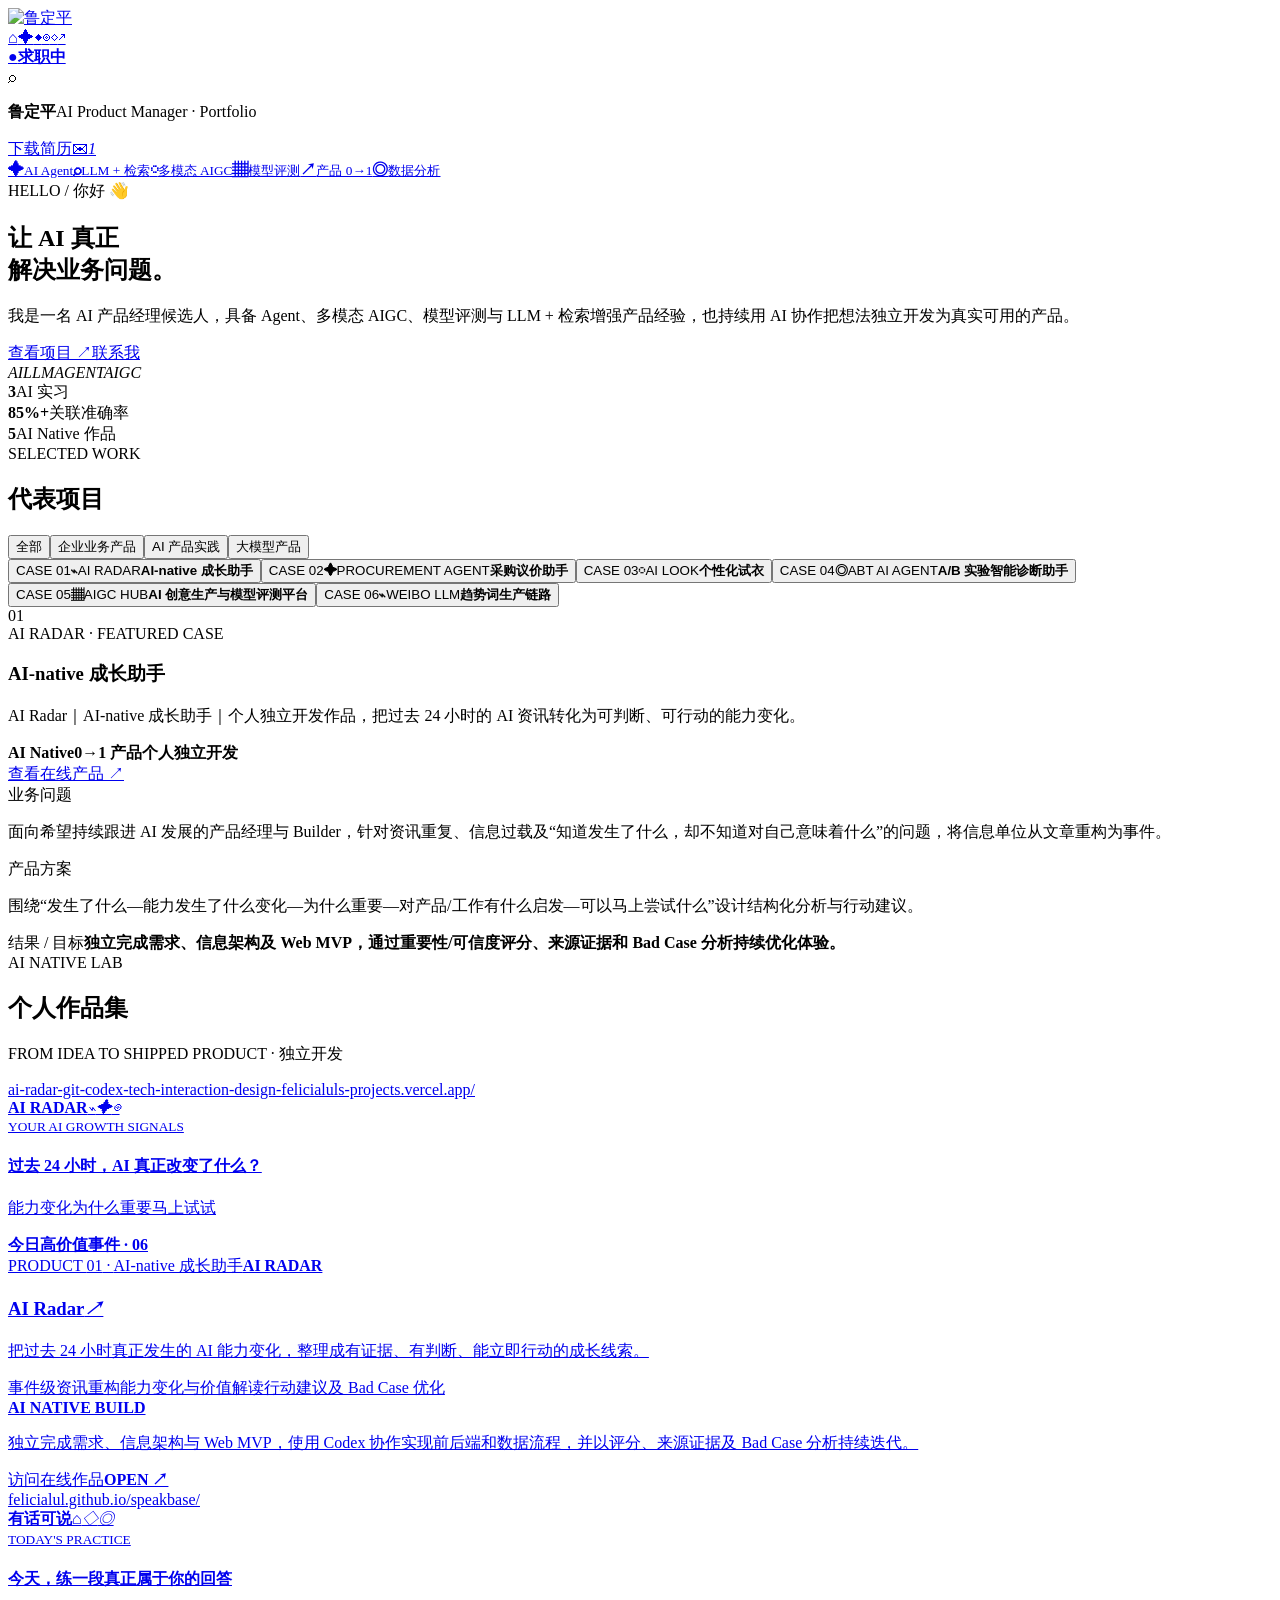
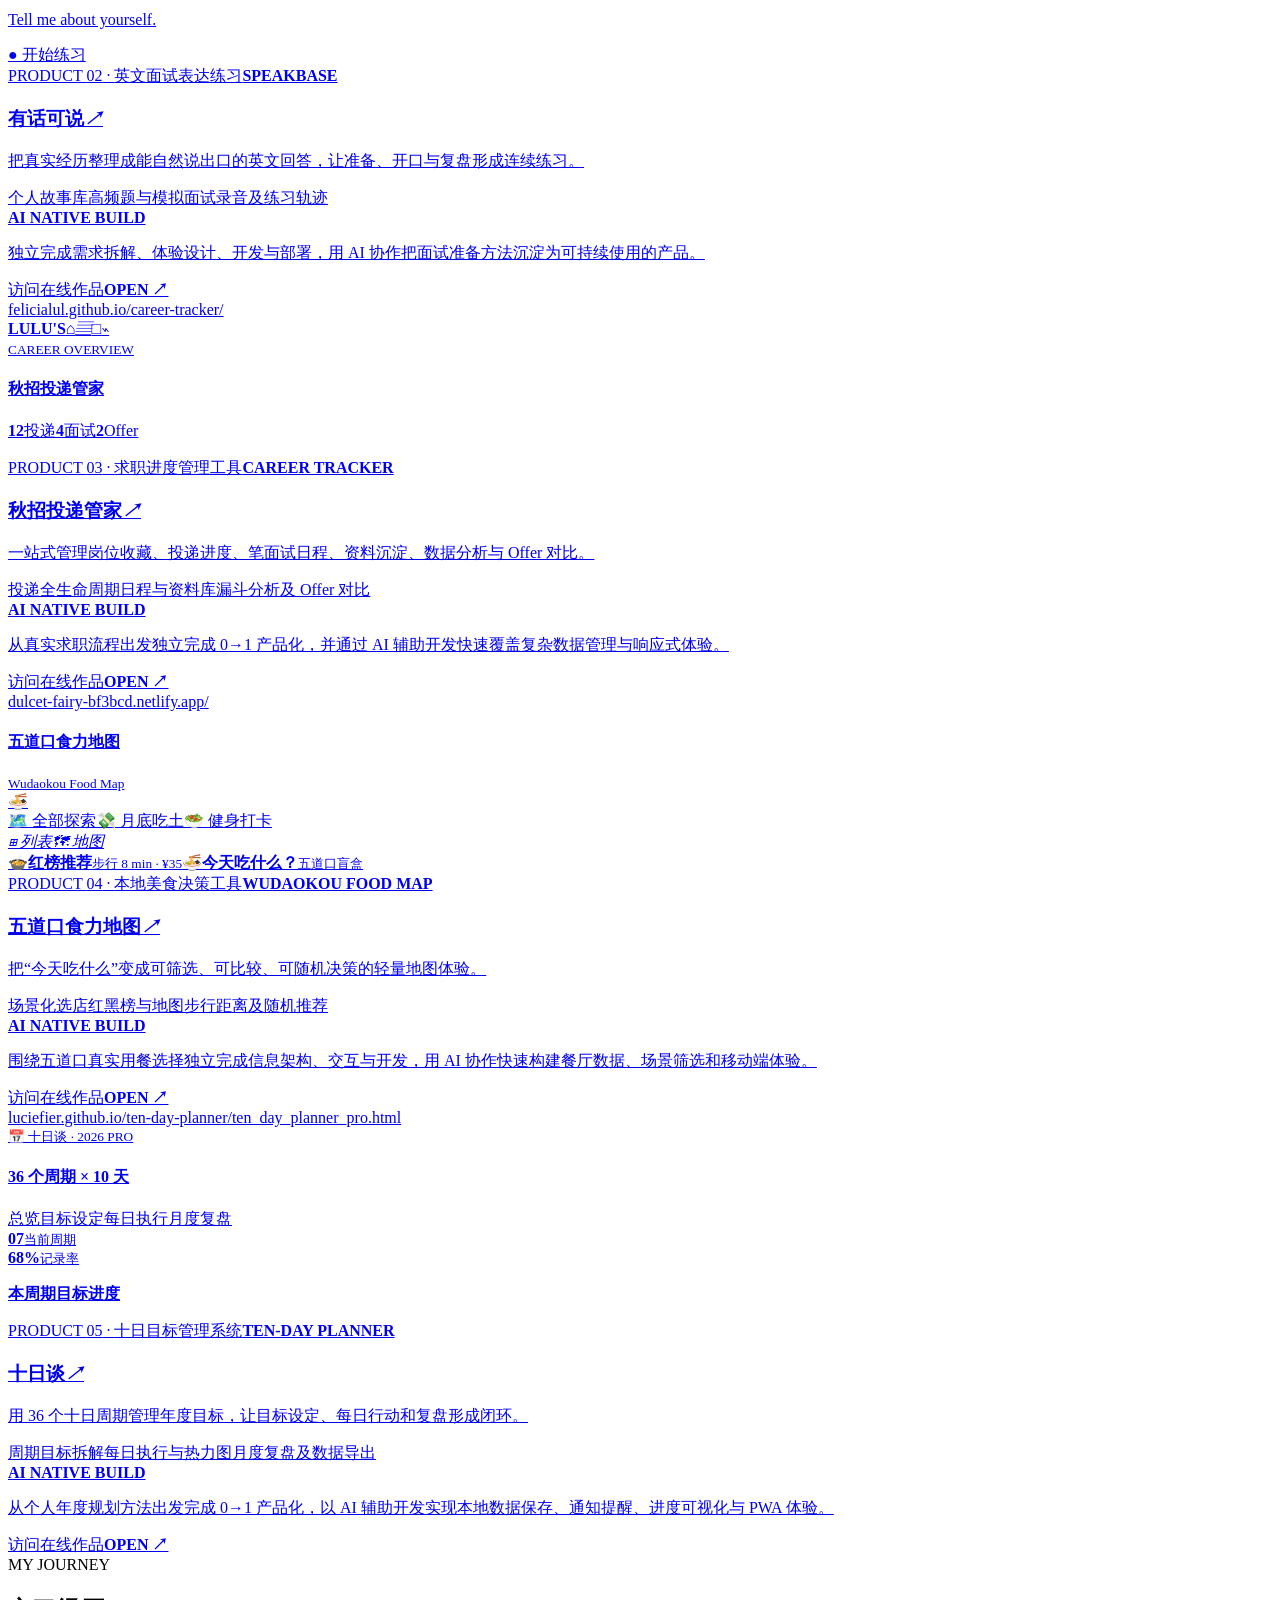
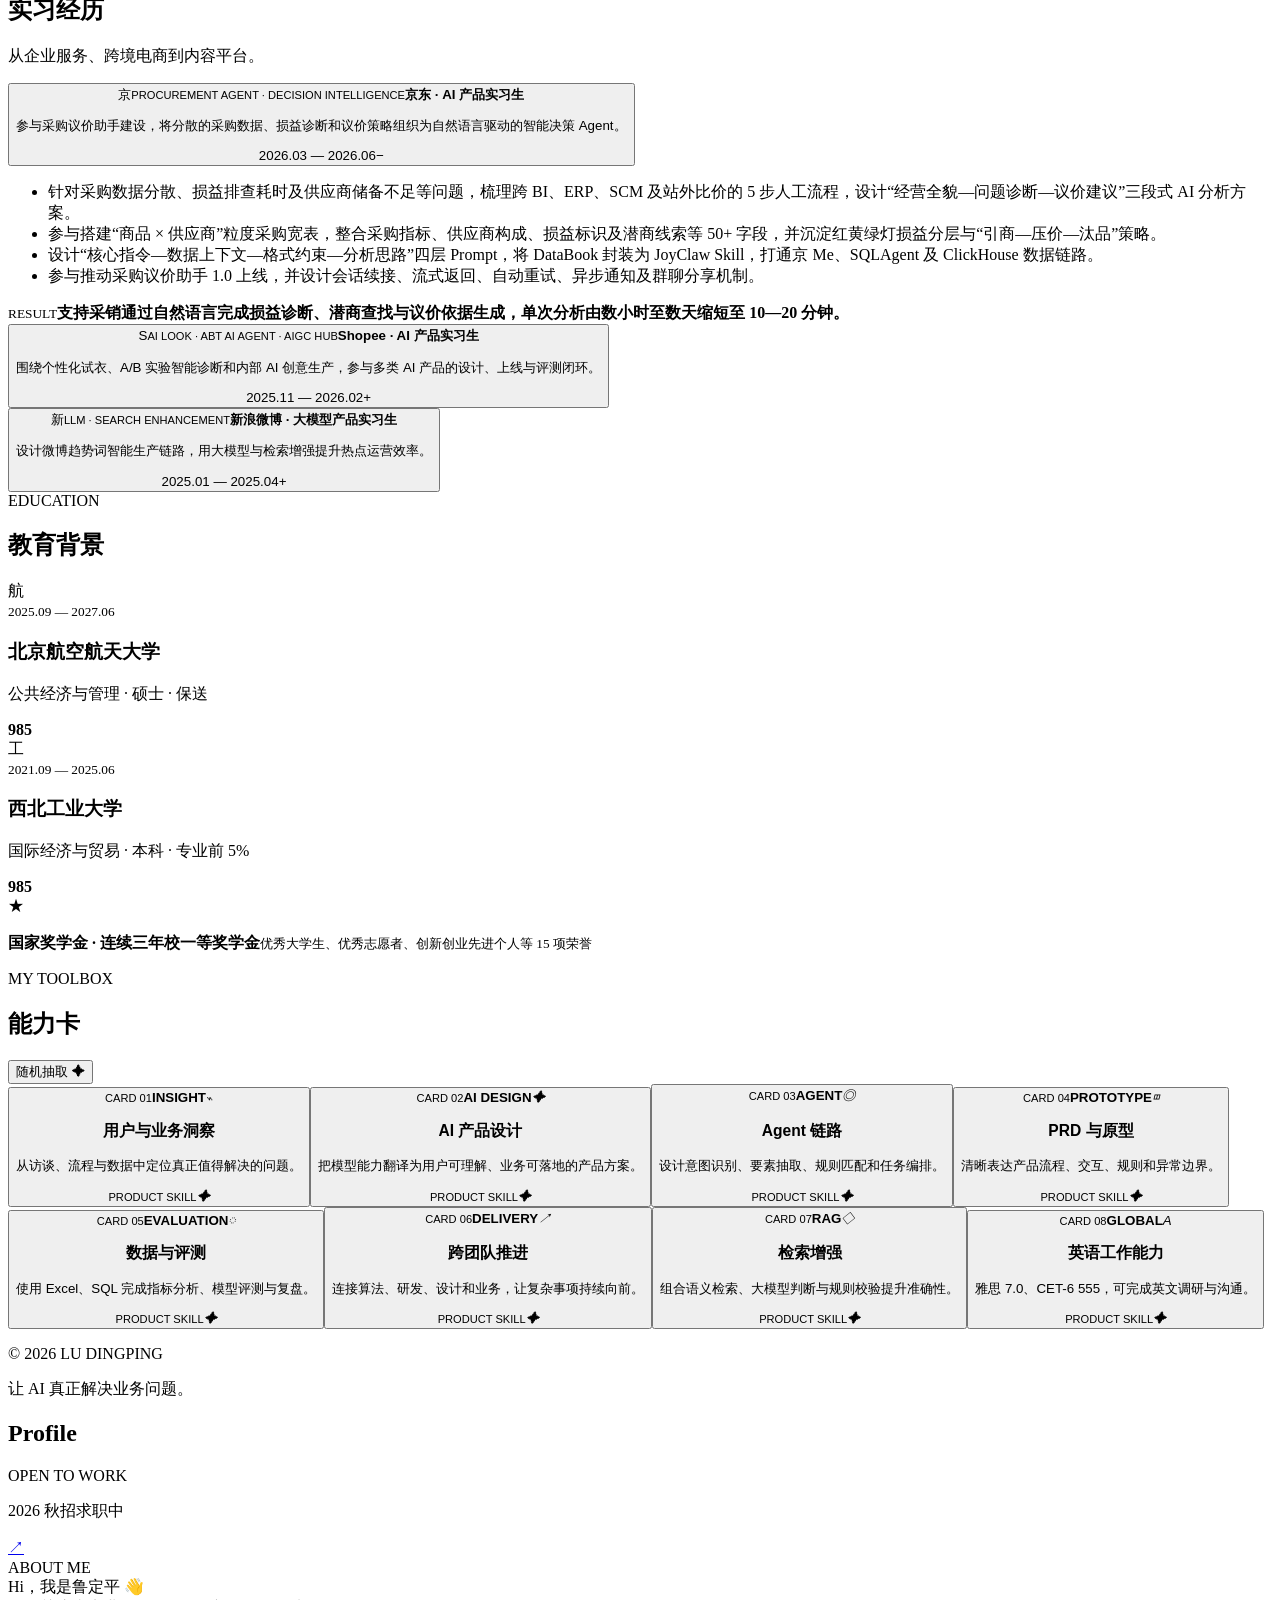
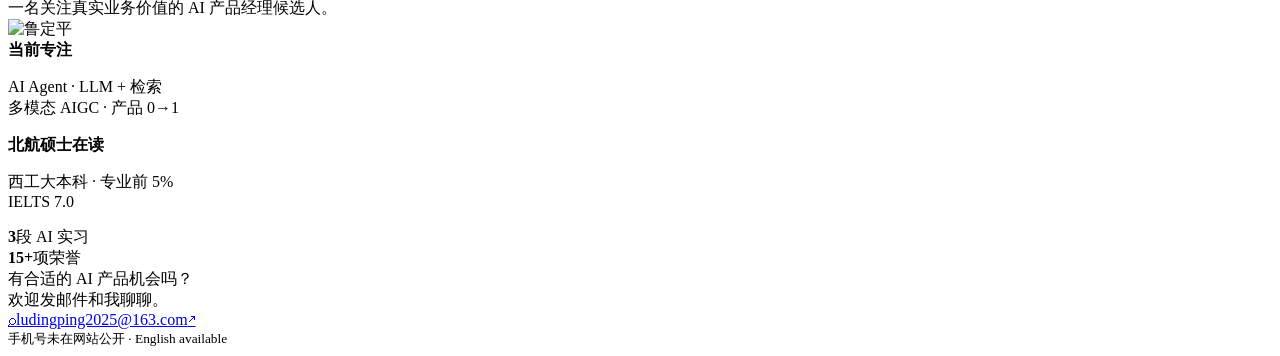
==== commit ffed0594: "Add AI Radar to original portfolio" ====
--- a/index.html
+++ b/index.html
@@ -1 +1 @@
-<!DOCTYPE html><html lang="zh-CN"><head><meta charSet="utf-8"/><meta name="viewport" content="width=device-width, initial-scale=1"/><link rel="preload" as="image" href="/ludingping-portfolio/profile.png"/><link rel="stylesheet" href="/ludingping-portfolio/_next/static/chunks/0671yuck~y~h3.css" data-precedence="next"/><link rel="preload" as="script" fetchPriority="low" href="/ludingping-portfolio/_next/static/chunks/0ht900cau6_ur.js"/><script src="/ludingping-portfolio/_next/static/chunks/0j_bwaaqy.muc.js" async=""></script><script src="/ludingping-portfolio/_next/static/chunks/07lhk_q6pmm3r.js" async=""></script><script src="/ludingping-portfolio/_next/static/chunks/turbopack-0kts8wouwq_c-.js" async=""></script><script src="/ludingping-portfolio/_next/static/chunks/0dbhjjzl8qfwv.js" async=""></script><script src="/ludingping-portfolio/_next/static/chunks/079rs-8r46hr8.js" async=""></script><title>鲁定平 · AI 产品经理</title><meta name="description" content="鲁定平的个人作品集：AI Agent、LLM + 检索增强、多模态 AIGC 与产品 0→1。"/><meta property="og:title" content="鲁定平 · AI 产品经理"/><meta property="og:description" content="AI Agent、LLM + 检索增强、多模态 AIGC 与产品 0→1。"/><meta property="og:image" content="https://felicialul.github.io/ludingping-portfolio/og.png"/><meta property="og:type" content="website"/><meta name="twitter:card" content="summary_large_image"/><meta name="twitter:title" content="鲁定平 · AI 产品经理"/><meta name="twitter:description" content="AI Agent、LLM + 检索增强、多模态 AIGC 与产品 0→1。"/><meta name="twitter:image" content="https://felicialul.github.io/ludingping-portfolio/og.png"/><script src="/ludingping-portfolio/_next/static/chunks/03~yq9q893hmn.js" noModule=""></script></head><body class="antialiased" style="--portfolio-background:url(&quot;/ludingping-portfolio/forest-stars-background.png&quot;)"><div hidden=""><!--$--><!--/$--></div><main class="portfolio-app"><aside class="left-rail" aria-label="快速导航"><a class="rail-avatar" href="#top" aria-label="返回首页"><img src="/ludingping-portfolio/profile.png" alt="鲁定平"/></a><nav class="rail-nav"><a class="active" href="#top" aria-label="首页" title="首页"><span>⌂</span></a><a class="" href="#work" aria-label="项目" title="项目"><span>✦</span></a><a class="" href="#products" aria-label="作品" title="作品"><span>◆</span></a><a class="" href="#experience" aria-label="经历" title="经历"><span>◎</span></a><a class="" href="#skills" aria-label="技能" title="技能"><span>◇</span></a><a class="" href="#contact" aria-label="联系" title="联系"><span>↗</span></a></nav><a class="availability-tab" href="mailto:ludingping2025@163.com"><span>●</span><b>求职中</b></a></aside><div class="content-column"><section class="dashboard-top" id="top"><div class="search-strip"><span class="search-icon">⌕</span><p><strong>鲁定平</strong><span>AI Product Manager · Portfolio</span></p></div><a class="rainbow-button" href="/ludingping-portfolio/resume.pdf" target="_blank" rel="noreferrer">下载简历</a><a class="mini-mail" href="mailto:ludingping2025@163.com" aria-label="发送邮件">✉<i>1</i></a></section><nav class="capability-shelf" aria-label="核心能力"><a href="#work"><span class="mini-book purple"><b>✦</b><i></i></span><small>AI Agent</small></a><a href="#work"><span class="mini-book navy"><b>⌕</b><i></i></span><small>LLM + 检索</small></a><a href="#work"><span class="mini-book green"><b>◌</b><i></i></span><small>多模态 AIGC</small></a><a href="#skills"><span class="mini-book red"><b>▦</b><i></i></span><small>模型评测</small></a><a href="#products"><span class="mini-book yellow"><b>↗</b><i></i></span><small>产品 0→1</small></a><a href="#skills"><span class="mini-book blue"><b>◎</b><i></i></span><small>数据分析</small></a></nav><section class="intro-card" id="about"><div class="intro-copy"><span class="eyebrow">HELLO / 你好 👋</span><h1>让 AI 真正<br/>解决业务问题。</h1><p>我是一名 AI 产品经理候选人，具备 Agent、多模态 AIGC、模型评测与 LLM + 检索增强产品经验，也持续用 AI 协作把想法独立开发为真实可用的产品。</p><div class="intro-actions"><a href="#work">查看项目 <span>↗</span></a><a href="mailto:ludingping2025@163.com">联系我</a></div></div><div class="hero-stack" aria-hidden="true"><span class="stack-book red"><i>AI</i></span><span class="stack-book navy"><i>LLM</i></span><span class="stack-book purple"><i>AGENT</i></span><span class="stack-book green"><i>AIGC</i></span></div><div class="intro-metrics"><div><strong>3</strong><span>AI 实习</span></div><div><strong>85%+</strong><span>关联准确率</span></div><div><strong>4</strong><span>AI Native 作品</span></div></div></section><section class="projects-section" id="work"><div class="section-title-row"><div><span>SELECTED WORK</span><h2>代表项目</h2></div><div class="filter-tabs"><button class="active" type="button">全部</button><button class="" type="button">企业业务产品</button><button class="" type="button">AI 产品实践</button><button class="" type="button">大模型产品</button></div></div><div class="project-shelf"><button type="button" class="project-book red selected" aria-pressed="true"><span class="book-badge">CASE <!-- -->01</span><b class="book-icon">✦</b><span class="book-short">PROCUREMENT AGENT</span><strong>采购议价助手</strong><i class="book-pages"></i><i class="bookmark"></i></button><button type="button" class="project-book purple " aria-pressed="false"><span class="book-badge">CASE <!-- -->02</span><b class="book-icon">◌</b><span class="book-short">AI LOOK</span><strong>个性化试衣</strong><i class="book-pages"></i><i class="bookmark"></i></button><button type="button" class="project-book green " aria-pressed="false"><span class="book-badge">CASE <!-- -->03</span><b class="book-icon">◎</b><span class="book-short">ABT AI AGENT</span><strong>A/B 实验智能诊断助手</strong><i class="book-pages"></i><i class="bookmark"></i></button><button type="button" class="project-book purple " aria-pressed="false"><span class="book-badge">CASE <!-- -->04</span><b class="book-icon">▦</b><span class="book-short">AIGC HUB</span><strong>AI 创意生产与模型评测平台</strong><i class="book-pages"></i><i class="bookmark"></i></button><button type="button" class="project-book navy " aria-pressed="false"><span class="book-badge">CASE <!-- -->05</span><b class="book-icon">⌁</b><span class="book-short">WEIBO LLM</span><strong>趋势词生产链路</strong><i class="book-pages"></i><i class="bookmark"></i></button></div><article class="case-panel red"><div class="case-number">01</div><div class="case-main"><span>PROCUREMENT AGENT<!-- --> · FEATURED CASE</span><h3>采购议价助手</h3><p>把跨系统采购信息、损益诊断和供应商线索整合为可行动的议价决策建议。</p><div class="case-tags"><b>AI Agent</b><b>采购决策</b><b>数据产品</b></div></div><div class="case-details"><div><span>业务问题</span><p>数据分散在 BI、ERP、SCM 等系统，损益排查耗时，潜在供应商线索难以快速利用。</p></div><div><span>产品方案</span><p>经营全貌 → 问题诊断 → 潜商查找 → 引商/压价/汰品建议。</p></div><div class="case-result"><span>结果 / 目标</span><strong>数小时至数天 → 10—20 分钟</strong></div></div></article></section><section class="indie-products-section" id="products"><div class="section-title-row product-section-title"><div><span>AI NATIVE LAB</span><h2>个人作品集</h2></div><p>FROM IDEA TO SHIPPED PRODUCT · 独立开发</p></div><div class="indie-product-grid"><article class="indie-product-card speakbase"><a href="https://felicialul.github.io/speakbase/" target="_blank" rel="noreferrer" aria-label="访问有话可说"><div class="product-preview" aria-hidden="true"><div class="product-window-bar"><i></i><i></i><i></i><span>felicialul.github.io/speakbase/</span></div><div class="speakbase-preview"><aside><b>有话可说</b><i>⌂</i><i>◇</i><i>◎</i></aside><div><small>TODAY&#x27;S PRACTICE</small><h4>今天，练一段真正属于你的回答</h4><p>Tell me about yourself.</p><span>● 开始练习</span></div></div></div><div class="product-card-body"><header><span>PRODUCT <!-- -->01<!-- --> · <!-- -->英文面试表达练习</span><b>SPEAKBASE</b></header><h3>有话可说<i>↗</i></h3><p>把真实经历整理成能自然说出口的英文回答，让准备、开口与复盘形成连续练习。</p><div class="product-feature-tags"><span>个人故事库</span><span>高频题与模拟面试</span><span>录音及练习轨迹</span></div><div class="product-build-note"><strong>AI NATIVE BUILD</strong><p>独立完成需求拆解、体验设计、开发与部署，用 AI 协作把面试准备方法沉淀为可持续使用的产品。</p></div><div class="product-visit"><span>访问在线作品</span><b>OPEN ↗</b></div></div></a></article><article class="indie-product-card career"><a href="https://felicialul.github.io/career-tracker/" target="_blank" rel="noreferrer" aria-label="访问秋招投递管家"><div class="product-preview" aria-hidden="true"><div class="product-window-bar"><i></i><i></i><i></i><span>felicialul.github.io/career-tracker/</span></div><div class="career-preview"><aside><b>LULU&#x27;S</b><i>⌂</i><i>▤</i><i>□</i><i>⌁</i></aside><div><small>CAREER OVERVIEW</small><h4>秋招投递管家</h4><div class="career-preview-stats"><span><b>12</b>投递</span><span><b>4</b>面试</span><span><b>2</b>Offer</span></div><p><i></i><i></i><i></i><i></i></p></div></div></div><div class="product-card-body"><header><span>PRODUCT <!-- -->02<!-- --> · <!-- -->求职进度管理工具</span><b>CAREER TRACKER</b></header><h3>秋招投递管家<i>↗</i></h3><p>一站式管理岗位收藏、投递进度、笔面试日程、资料沉淀、数据分析与 Offer 对比。</p><div class="product-feature-tags"><span>投递全生命周期</span><span>日程与资料库</span><span>漏斗分析及 Offer 对比</span></div><div class="product-build-note"><strong>AI NATIVE BUILD</strong><p>从真实求职流程出发独立完成 0→1 产品化，并通过 AI 辅助开发快速覆盖复杂数据管理与响应式体验。</p></div><div class="product-visit"><span>访问在线作品</span><b>OPEN ↗</b></div></div></a></article><article class="indie-product-card foodmap"><a href="https://dulcet-fairy-bf3bcd.netlify.app/" target="_blank" rel="noreferrer" aria-label="访问五道口食力地图"><div class="product-preview" aria-hidden="true"><div class="product-window-bar"><i></i><i></i><i></i><span>dulcet-fairy-bf3bcd.netlify.app/</span></div><div class="foodmap-preview"><header><div><h4>五道口食力地图</h4><small>Wudaokou Food Map</small></div><b>🍜</b></header><nav><span>🗺️ 全部探索</span><span>💸 月底吃土</span><span>🥗 健身打卡</span></nav><div class="foodmap-body"><aside><i>⊞ 列表</i><i>🗺 地图</i></aside><div><span>🍲<b>红榜推荐</b><small>步行 8 min · ¥35</small></span><span>🍜<b>今天吃什么？</b><small>五道口盲盒</small></span></div></div></div></div><div class="product-card-body"><header><span>PRODUCT <!-- -->03<!-- --> · <!-- -->本地美食决策工具</span><b>WUDAOKOU FOOD MAP</b></header><h3>五道口食力地图<i>↗</i></h3><p>把“今天吃什么”变成可筛选、可比较、可随机决策的轻量地图体验。</p><div class="product-feature-tags"><span>场景化选店</span><span>红黑榜与地图</span><span>步行距离及随机推荐</span></div><div class="product-build-note"><strong>AI NATIVE BUILD</strong><p>围绕五道口真实用餐选择独立完成信息架构、交互与开发，用 AI 协作快速构建餐厅数据、场景筛选和移动端体验。</p></div><div class="product-visit"><span>访问在线作品</span><b>OPEN ↗</b></div></div></a></article><article class="indie-product-card planner"><a href="https://luciefier.github.io/ten-day-planner/ten_day_planner_pro.html" target="_blank" rel="noreferrer" aria-label="访问十日谈"><div class="product-preview" aria-hidden="true"><div class="product-window-bar"><i></i><i></i><i></i><span>luciefier.github.io/ten-day-planner/ten_day_planner_pro.html</span></div><div class="planner-preview"><header><small>📅 十日谈 · 2026 PRO</small><h4>36 个周期 × 10 天</h4><i><b></b></i></header><nav><span>总览</span><span>目标设定</span><span>每日执行</span><span>月度复盘</span></nav><div><aside><strong>07</strong><small>当前周期</small></aside><aside><strong>68%</strong><small>记录率</small></aside><p><b>本周期目标进度</b><i><span></span></i><i><span></span></i><i><span></span></i></p></div></div></div><div class="product-card-body"><header><span>PRODUCT <!-- -->04<!-- --> · <!-- -->十日目标管理系统</span><b>TEN-DAY PLANNER</b></header><h3>十日谈<i>↗</i></h3><p>用 36 个十日周期管理年度目标，让目标设定、每日行动和复盘形成闭环。</p><div class="product-feature-tags"><span>周期目标拆解</span><span>每日执行与热力图</span><span>月度复盘及数据导出</span></div><div class="product-build-note"><strong>AI NATIVE BUILD</strong><p>从个人年度规划方法出发完成 0→1 产品化，以 AI 辅助开发实现本地数据保存、通知提醒、进度可视化与 PWA 体验。</p></div><div class="product-visit"><span>访问在线作品</span><b>OPEN ↗</b></div></div></a></article></div></section><section class="experience-section" id="experience"><div class="section-title-row"><div><span>MY JOURNEY</span><h2>实习经历</h2></div><p>从企业服务、跨境电商到内容平台。</p></div><div class="experience-list"><article class="experience-card coral open"><button type="button" aria-expanded="true"><span class="company-logo">京</span><span class="company-copy"><small>PROCUREMENT AGENT · DECISION INTELLIGENCE</small><strong>京东<!-- --> · <!-- -->AI 产品实习生</strong><p>参与采购议价助手建设，将分散的采购数据、损益诊断和议价策略组织为自然语言驱动的智能决策 Agent。</p></span><span class="experience-date">2026.03 — 2026.06</span><span class="expand-icon">−</span></button><div class="experience-body"><ul><li>针对采购数据分散、损益排查耗时及供应商储备不足等问题，梳理跨 BI、ERP、SCM 及站外比价的 5 步人工流程，设计“经营全貌—问题诊断—议价建议”三段式 AI 分析方案。</li><li>参与搭建“商品 × 供应商”粒度采购宽表，整合采购指标、供应商构成、损益标识及潜商线索等 50+ 字段，并沉淀红黄绿灯损益分层与“引商—压价—汰品”策略。</li><li>设计“核心指令—数据上下文—格式约束—分析思路”四层 Prompt，将 DataBook 封装为 JoyClaw Skill，打通京 Me、SQLAgent 及 ClickHouse 数据链路。</li><li>参与推动采购议价助手 1.0 上线，并设计会话续接、流式返回、自动重试、异步通知及群聊分享机制。</li></ul><div><small>RESULT</small><strong>支持采销通过自然语言完成损益诊断、潜商查找与议价依据生成，单次分析由数小时至数天缩短至 10—20 分钟。</strong></div></div></article><article class="experience-card green "><button type="button" aria-expanded="false"><span class="company-logo">S</span><span class="company-copy"><small>AI LOOK · ABT AI AGENT · AIGC HUB</small><strong>Shopee<!-- --> · <!-- -->AI 产品实习生</strong><p>围绕个性化试衣、A/B 实验智能诊断和内部 AI 创意生产，参与多类 AI 产品的设计、上线与评测闭环。</p></span><span class="experience-date">2025.11 — 2026.02</span><span class="expand-icon">+</span></button></article><article class="experience-card blue "><button type="button" aria-expanded="false"><span class="company-logo">新</span><span class="company-copy"><small>LLM · SEARCH ENHANCEMENT</small><strong>新浪微博<!-- --> · <!-- -->大模型产品实习生</strong><p>设计微博趋势词智能生产链路，用大模型与检索增强提升热点运营效率。</p></span><span class="experience-date">2025.01 — 2025.04</span><span class="expand-icon">+</span></button></article></div></section><section class="education-section" id="education"><div class="section-title-row"><div><span>EDUCATION</span><h2>教育背景</h2></div></div><div class="education-grid"><article><span class="school-icon purple">航</span><div><small>2025.09 — 2027.06</small><h3>北京航空航天大学</h3><p>公共经济与管理 · 硕士 · 保送</p></div><b>985</b></article><article><span class="school-icon blue">工</span><div><small>2021.09 — 2025.06</small><h3>西北工业大学</h3><p>国际经济与贸易 · 本科 · 专业前 5%</p></div><b>985</b></article></div><div class="honor-strip"><span>★</span><p><strong>国家奖学金 · 连续三年校一等奖学金</strong><small>优秀大学生、优秀志愿者、创新创业先进个人等 15 项荣誉</small></p></div></section><section class="skills-section" id="skills"><div class="section-title-row"><div><span>MY TOOLBOX</span><h2>能力卡</h2></div><button class="draw-button" type="button">随机抽取 ✦</button></div><div class="ability-grid"><button class="ability-card violet " type="button" aria-pressed="false"><span class="ability-card-top"><small>CARD <!-- -->01</small><b>INSIGHT</b></span><span class="ability-sigil" aria-hidden="true"><i>⌁</i></span><span class="ability-card-copy"><h3>用户与业务洞察</h3><p>从访谈、流程与数据中定位真正值得解决的问题。</p></span><span class="ability-card-foot"><small>PRODUCT SKILL</small><i>✦</i></span></button><button class="ability-card forest active" type="button" aria-pressed="true"><span class="ability-card-top"><small>CARD <!-- -->02</small><b>AI DESIGN</b></span><span class="ability-sigil" aria-hidden="true"><i>✦</i></span><span class="ability-card-copy"><h3>AI 产品设计</h3><p>把模型能力翻译为用户可理解、业务可落地的产品方案。</p></span><span class="ability-card-foot"><small>PRODUCT SKILL</small><i>✦</i></span></button><button class="ability-card coral " type="button" aria-pressed="false"><span class="ability-card-top"><small>CARD <!-- -->03</small><b>AGENT</b></span><span class="ability-sigil" aria-hidden="true"><i>◎</i></span><span class="ability-card-copy"><h3>Agent 链路</h3><p>设计意图识别、要素抽取、规则匹配和任务编排。</p></span><span class="ability-card-foot"><small>PRODUCT SKILL</small><i>✦</i></span></button><button class="ability-card indigo " type="button" aria-pressed="false"><span class="ability-card-top"><small>CARD <!-- -->04</small><b>PROTOTYPE</b></span><span class="ability-sigil" aria-hidden="true"><i>◫</i></span><span class="ability-card-copy"><h3>PRD 与原型</h3><p>清晰表达产品流程、交互、规则和异常边界。</p></span><span class="ability-card-foot"><small>PRODUCT SKILL</small><i>✦</i></span></button><button class="ability-card forest " type="button" aria-pressed="false"><span class="ability-card-top"><small>CARD <!-- -->05</small><b>EVALUATION</b></span><span class="ability-sigil" aria-hidden="true"><i>◌</i></span><span class="ability-card-copy"><h3>数据与评测</h3><p>使用 Excel、SQL 完成指标分析、模型评测与复盘。</p></span><span class="ability-card-foot"><small>PRODUCT SKILL</small><i>✦</i></span></button><button class="ability-card coral " type="button" aria-pressed="false"><span class="ability-card-top"><small>CARD <!-- -->06</small><b>DELIVERY</b></span><span class="ability-sigil" aria-hidden="true"><i>↗</i></span><span class="ability-card-copy"><h3>跨团队推进</h3><p>连接算法、研发、设计和业务，让复杂事项持续向前。</p></span><span class="ability-card-foot"><small>PRODUCT SKILL</small><i>✦</i></span></button><button class="ability-card violet " type="button" aria-pressed="false"><span class="ability-card-top"><small>CARD <!-- -->07</small><b>RAG</b></span><span class="ability-sigil" aria-hidden="true"><i>◇</i></span><span class="ability-card-copy"><h3>检索增强</h3><p>组合语义检索、大模型判断与规则校验提升准确性。</p></span><span class="ability-card-foot"><small>PRODUCT SKILL</small><i>✦</i></span></button><button class="ability-card forest " type="button" aria-pressed="false"><span class="ability-card-top"><small>CARD <!-- -->08</small><b>GLOBAL</b></span><span class="ability-sigil" aria-hidden="true"><i>A</i></span><span class="ability-card-copy"><h3>英语工作能力</h3><p>雅思 7.0、CET-6 555，可完成英文调研与沟通。</p></span><span class="ability-card-foot"><small>PRODUCT SKILL</small><i>✦</i></span></button></div></section><footer><p>© <!-- -->2026<!-- --> LU DINGPING</p><span>让 AI 真正解决业务问题。</span></footer></div><aside class="right-panel" id="contact"><div class="right-heading"><h2>Profile</h2><span><i></i><i></i><i></i><i></i></span></div><div class="support-card"><span>OPEN TO WORK</span><p>2026 秋招求职中</p><a href="mailto:ludingping2025@163.com">↗</a></div><div class="chat-board"><div class="chat-date">ABOUT ME</div><div class="chat-bubble me">Hi，我是鲁定平 👋</div><div class="chat-bubble me wide">一名关注真实业务价值的 AI 产品经理候选人。</div><div class="chat-message profile-message"><img src="/ludingping-portfolio/profile.png" alt="鲁定平"/><div class="chat-bubble other"><strong>当前专注</strong><p>AI Agent · LLM + 检索<br/>多模态 AIGC · 产品 0→1</p></div></div><div class="chat-bubble other education-bubble"><strong>北航硕士在读</strong><p>西工大本科 · 专业前 5%<br/>IELTS 7.0</p></div><div class="mini-stats"><div><b>3</b><span>段 AI 实习</span></div><div><b>15+</b><span>项荣誉</span></div></div><div class="chat-bubble me">有合适的 AI 产品机会吗？</div><div class="chat-bubble other">欢迎发邮件和我聊聊。</div></div><div class="contact-compose"><a class="attach" href="/ludingping-portfolio/resume.pdf" target="_blank" rel="noreferrer" aria-label="查看简历">⌕</a><a class="message-field" href="mailto:ludingping2025@163.com"><span>ludingping2025@163.com</span></a><a class="send-button" href="mailto:ludingping2025@163.com" aria-label="发送邮件">↗</a></div><small class="privacy-note">手机号未在网站公开 · English available</small></aside></main><!--$--><!--/$--><script src="/ludingping-portfolio/_next/static/chunks/0ht900cau6_ur.js" id="_R_" async=""></script><script>(self.__next_f=self.__next_f||[]).push([0])</script><script>self.__next_f.push([1,"1:\"$Sreact.fragment\"\n2:I[39756,[\"/ludingping-portfolio/_next/static/chunks/0dbhjjzl8qfwv.js\"],\"default\"]\n3:I[37457,[\"/ludingping-portfolio/_next/static/chunks/0dbhjjzl8qfwv.js\"],\"default\"]\n4:I[47257,[\"/ludingping-portfolio/_next/static/chunks/0dbhjjzl8qfwv.js\"],\"ClientPageRoot\"]\n5:I[31713,[\"/ludingping-portfolio/_next/static/chunks/0dbhjjzl8qfwv.js\",\"/ludingping-portfolio/_next/static/chunks/079rs-8r46hr8.js\"],\"default\"]\n8:I[97367,[\"/ludingping-portfolio/_next/static/chunks/0dbhjjzl8qfwv.js\"],\"OutletBoundary\"]\n9:\"$Sreact.suspense\"\nb:I[97367,[\"/ludingping-portfolio/_next/static/chunks/0dbhjjzl8qfwv.js\"],\"ViewportBoundary\"]\nd:I[97367,[\"/ludingping-portfolio/_next/static/chunks/0dbhjjzl8qfwv.js\"],\"MetadataBoundary\"]\nf:I[68027,[\"/ludingping-portfolio/_next/static/chunks/0dbhjjzl8qfwv.js\"],\"default\",1]\n:HL[\"/ludingping-portfolio/_next/static/chunks/0671yuck~y~h3.css\",\"style\"]\n"])</script><script>self.__next_f.push([1,"0:{\"P\":null,\"c\":[\"\",\"\"],\"q\":\"\",\"i\":false,\"f\":[[[\"\",{\"children\":[\"__PAGE__\",{}]},\"$undefined\",\"$undefined\",16],[[\"$\",\"$1\",\"c\",{\"children\":[[[\"$\",\"link\",\"0\",{\"rel\":\"stylesheet\",\"href\":\"/ludingping-portfolio/_next/static/chunks/0671yuck~y~h3.css\",\"precedence\":\"next\",\"crossOrigin\":\"$undefined\",\"nonce\":\"$undefined\"}],[\"$\",\"script\",\"script-0\",{\"src\":\"/ludingping-portfolio/_next/static/chunks/0dbhjjzl8qfwv.js\",\"async\":true,\"nonce\":\"$undefined\"}]],[\"$\",\"html\",null,{\"lang\":\"zh-CN\",\"children\":[\"$\",\"body\",null,{\"className\":\"antialiased\",\"style\":{\"--portfolio-background\":\"url(\\\"/ludingping-portfolio/forest-stars-background.png\\\")\"},\"children\":[\"$\",\"$L2\",null,{\"parallelRouterKey\":\"children\",\"error\":\"$undefined\",\"errorStyles\":\"$undefined\",\"errorScripts\":\"$undefined\",\"template\":[\"$\",\"$L3\",null,{}],\"templateStyles\":\"$undefined\",\"templateScripts\":\"$undefined\",\"notFound\":[[[\"$\",\"title\",null,{\"children\":\"404: This page could not be found.\"}],[\"$\",\"div\",null,{\"style\":{\"fontFamily\":\"system-ui,\\\"Segoe UI\\\",Roboto,Helvetica,Arial,sans-serif,\\\"Apple Color Emoji\\\",\\\"Segoe UI Emoji\\\"\",\"height\":\"100vh\",\"textAlign\":\"center\",\"display\":\"flex\",\"flexDirection\":\"column\",\"alignItems\":\"center\",\"justifyContent\":\"center\"},\"children\":[\"$\",\"div\",null,{\"children\":[[\"$\",\"style\",null,{\"dangerouslySetInnerHTML\":{\"__html\":\"body{color:#000;background:#fff;margin:0}.next-error-h1{border-right:1px solid rgba(0,0,0,.3)}@media (prefers-color-scheme:dark){body{color:#fff;background:#000}.next-error-h1{border-right:1px solid rgba(255,255,255,.3)}}\"}}],[\"$\",\"h1\",null,{\"className\":\"next-error-h1\",\"style\":{\"display\":\"inline-block\",\"margin\":\"0 20px 0 0\",\"padding\":\"0 23px 0 0\",\"fontSize\":24,\"fontWeight\":500,\"verticalAlign\":\"top\",\"lineHeight\":\"49px\"},\"children\":404}],[\"$\",\"div\",null,{\"style\":{\"display\":\"inline-block\"},\"children\":[\"$\",\"h2\",null,{\"style\":{\"fontSize\":14,\"fontWeight\":400,\"lineHeight\":\"49px\",\"margin\":0},\"children\":\"This page could not be found.\"}]}]]}]}]],[]],\"forbidden\":\"$undefined\",\"unauthorized\":\"$undefined\"}]}]}]]}],{\"children\":[[\"$\",\"$1\",\"c\",{\"children\":[[\"$\",\"$L4\",null,{\"Component\":\"$5\",\"serverProvidedParams\":{\"searchParams\":{},\"params\":{},\"promises\":[\"$@6\",\"$@7\"]}}],[[\"$\",\"script\",\"script-0\",{\"src\":\"/ludingping-portfolio/_next/static/chunks/079rs-8r46hr8.js\",\"async\":true,\"nonce\":\"$undefined\"}]],[\"$\",\"$L8\",null,{\"children\":[\"$\",\"$9\",null,{\"name\":\"Next.MetadataOutlet\",\"children\":\"$@a\"}]}]]}],{},null,false,null]},null,false,null],[\"$\",\"$1\",\"h\",{\"children\":[null,[\"$\",\"$Lb\",null,{\"children\":\"$Lc\"}],[\"$\",\"div\",null,{\"hidden\":true,\"children\":[\"$\",\"$Ld\",null,{\"children\":[\"$\",\"$9\",null,{\"name\":\"Next.Metadata\",\"children\":\"$Le\"}]}]}],null]}],false]],\"m\":\"$undefined\",\"G\":[\"$f\",[[\"$\",\"link\",\"0\",{\"rel\":\"stylesheet\",\"href\":\"/ludingping-portfolio/_next/static/chunks/0671yuck~y~h3.css\",\"precedence\":\"next\",\"crossOrigin\":\"$undefined\",\"nonce\":\"$undefined\"}]]],\"S\":true,\"h\":null,\"s\":\"$undefined\",\"l\":\"$undefined\",\"p\":\"$undefined\",\"d\":\"$undefined\",\"b\":\"EvALGpwEwwTxl3SB3xjJT\"}\n"])</script><script>self.__next_f.push([1,"6:{}\n7:\"$0:f:0:1:1:children:0:props:children:0:props:serverProvidedParams:params\"\n"])</script><script>self.__next_f.push([1,"c:[[\"$\",\"meta\",\"0\",{\"charSet\":\"utf-8\"}],[\"$\",\"meta\",\"1\",{\"name\":\"viewport\",\"content\":\"width=device-width, initial-scale=1\"}]]\n"])</script><script>self.__next_f.push([1,"a:null\ne:[[\"$\",\"title\",\"0\",{\"children\":\"鲁定平 · AI 产品经理\"}],[\"$\",\"meta\",\"1\",{\"name\":\"description\",\"content\":\"鲁定平的个人作品集：AI Agent、LLM + 检索增强、多模态 AIGC 与产品 0→1。\"}],[\"$\",\"meta\",\"2\",{\"property\":\"og:title\",\"content\":\"鲁定平 · AI 产品经理\"}],[\"$\",\"meta\",\"3\",{\"property\":\"og:description\",\"content\":\"AI Agent、LLM + 检索增强、多模态 AIGC 与产品 0→1。\"}],[\"$\",\"meta\",\"4\",{\"property\":\"og:image\",\"content\":\"https://felicialul.github.io/ludingping-portfolio/og.png\"}],[\"$\",\"meta\",\"5\",{\"property\":\"og:type\",\"content\":\"website\"}],[\"$\",\"meta\",\"6\",{\"name\":\"twitter:card\",\"content\":\"summary_large_image\"}],[\"$\",\"meta\",\"7\",{\"name\":\"twitter:title\",\"content\":\"鲁定平 · AI 产品经理\"}],[\"$\",\"meta\",\"8\",{\"name\":\"twitter:description\",\"content\":\"AI Agent、LLM + 检索增强、多模态 AIGC 与产品 0→1。\"}],[\"$\",\"meta\",\"9\",{\"name\":\"twitter:image\",\"content\":\"https://felicialul.github.io/ludingping-portfolio/og.png\"}]]\n"])</script></body></html>+<!DOCTYPE html><html lang="zh-CN"><head><meta charSet="utf-8"/><meta name="viewport" content="width=device-width, initial-scale=1"/><link rel="preload" as="image" href="/ludingping-portfolio/profile.png"/><link rel="stylesheet" href="/ludingping-portfolio/_next/static/css/c01efb9ac518b572.css" data-precedence="next"/><link rel="preload" as="script" fetchPriority="low" href="/ludingping-portfolio/_next/static/chunks/webpack-0ddc83953d61dab4.js"/><script src="/ludingping-portfolio/_next/static/chunks/05c55396-90801a7fe7bc2305.js" async=""></script><script src="/ludingping-portfolio/_next/static/chunks/912-2fb9008cdab8045b.js" async=""></script><script src="/ludingping-portfolio/_next/static/chunks/main-app-3abb667f528ac376.js" async=""></script><script src="/ludingping-portfolio/_next/static/chunks/app/page-7f69f059510cfa30.js" async=""></script><title>鲁定平 · AI 产品经理</title><meta name="description" content="鲁定平的个人作品集：AI Agent、LLM + 检索增强、多模态 AIGC 与产品 0→1。"/><meta property="og:title" content="鲁定平 · AI 产品经理"/><meta property="og:description" content="AI Agent、LLM + 检索增强、多模态 AIGC 与产品 0→1。"/><meta property="og:image" content="https://felicialul.github.io/ludingping-portfolio/og.png"/><meta property="og:type" content="website"/><meta name="twitter:card" content="summary_large_image"/><meta name="twitter:title" content="鲁定平 · AI 产品经理"/><meta name="twitter:description" content="AI Agent、LLM + 检索增强、多模态 AIGC 与产品 0→1。"/><meta name="twitter:image" content="https://felicialul.github.io/ludingping-portfolio/og.png"/><script src="/ludingping-portfolio/_next/static/chunks/polyfills-42372ed130431b0a.js" noModule=""></script></head><body class="antialiased" style="--portfolio-background:url(&quot;/ludingping-portfolio/forest-stars-background.png&quot;)"><div hidden=""><!--$--><!--/$--></div><main class="portfolio-app"><aside class="left-rail" aria-label="快速导航"><a class="rail-avatar" href="#top" aria-label="返回首页"><img src="/ludingping-portfolio/profile.png" alt="鲁定平"/></a><nav class="rail-nav"><a class="active" href="#top" aria-label="首页" title="首页"><span>⌂</span></a><a class="" href="#work" aria-label="项目" title="项目"><span>✦</span></a><a class="" href="#products" aria-label="作品" title="作品"><span>◆</span></a><a class="" href="#experience" aria-label="经历" title="经历"><span>◎</span></a><a class="" href="#skills" aria-label="技能" title="技能"><span>◇</span></a><a class="" href="#contact" aria-label="联系" title="联系"><span>↗</span></a></nav><a class="availability-tab" href="mailto:ludingping2025@163.com"><span>●</span><b>求职中</b></a></aside><div class="content-column"><section class="dashboard-top" id="top"><div class="search-strip"><span class="search-icon">⌕</span><p><strong>鲁定平</strong><span>AI Product Manager · Portfolio</span></p></div><a class="rainbow-button" href="/ludingping-portfolio/resume.pdf" target="_blank" rel="noreferrer">下载简历</a><a class="mini-mail" href="mailto:ludingping2025@163.com" aria-label="发送邮件">✉<i>1</i></a></section><nav class="capability-shelf" aria-label="核心能力"><a href="#work"><span class="mini-book purple"><b>✦</b><i></i></span><small>AI Agent</small></a><a href="#work"><span class="mini-book navy"><b>⌕</b><i></i></span><small>LLM + 检索</small></a><a href="#work"><span class="mini-book green"><b>◌</b><i></i></span><small>多模态 AIGC</small></a><a href="#skills"><span class="mini-book red"><b>▦</b><i></i></span><small>模型评测</small></a><a href="#products"><span class="mini-book yellow"><b>↗</b><i></i></span><small>产品 0→1</small></a><a href="#skills"><span class="mini-book blue"><b>◎</b><i></i></span><small>数据分析</small></a></nav><section class="intro-card" id="about"><div class="intro-copy"><span class="eyebrow">HELLO / 你好 👋</span><h1>让 AI 真正<br/>解决业务问题。</h1><p>我是一名 AI 产品经理候选人，具备 Agent、多模态 AIGC、模型评测与 LLM + 检索增强产品经验，也持续用 AI 协作把想法独立开发为真实可用的产品。</p><div class="intro-actions"><a href="#work">查看项目 <span>↗</span></a><a href="mailto:ludingping2025@163.com">联系我</a></div></div><div class="hero-stack" aria-hidden="true"><span class="stack-book red"><i>AI</i></span><span class="stack-book navy"><i>LLM</i></span><span class="stack-book purple"><i>AGENT</i></span><span class="stack-book green"><i>AIGC</i></span></div><div class="intro-metrics"><div><strong>3</strong><span>AI 实习</span></div><div><strong>85%+</strong><span>关联准确率</span></div><div><strong>5</strong><span>AI Native 作品</span></div></div></section><section class="projects-section" id="work"><div class="section-title-row"><div><span>SELECTED WORK</span><h2>代表项目</h2></div><div class="filter-tabs"><button class="active" type="button">全部</button><button class="" type="button">企业业务产品</button><button class="" type="button">AI 产品实践</button><button class="" type="button">大模型产品</button></div></div><div class="project-shelf"><button type="button" class="project-book navy selected" aria-pressed="true"><span class="book-badge">CASE <!-- -->01</span><b class="book-icon">⌁</b><span class="book-short">AI RADAR</span><strong>AI-native 成长助手</strong><i class="book-pages"></i><i class="bookmark"></i></button><button type="button" class="project-book red " aria-pressed="false"><span class="book-badge">CASE <!-- -->02</span><b class="book-icon">✦</b><span class="book-short">PROCUREMENT AGENT</span><strong>采购议价助手</strong><i class="book-pages"></i><i class="bookmark"></i></button><button type="button" class="project-book purple " aria-pressed="false"><span class="book-badge">CASE <!-- -->03</span><b class="book-icon">◌</b><span class="book-short">AI LOOK</span><strong>个性化试衣</strong><i class="book-pages"></i><i class="bookmark"></i></button><button type="button" class="project-book green " aria-pressed="false"><span class="book-badge">CASE <!-- -->04</span><b class="book-icon">◎</b><span class="book-short">ABT AI AGENT</span><strong>A/B 实验智能诊断助手</strong><i class="book-pages"></i><i class="bookmark"></i></button><button type="button" class="project-book purple " aria-pressed="false"><span class="book-badge">CASE <!-- -->05</span><b class="book-icon">▦</b><span class="book-short">AIGC HUB</span><strong>AI 创意生产与模型评测平台</strong><i class="book-pages"></i><i class="bookmark"></i></button><button type="button" class="project-book navy " aria-pressed="false"><span class="book-badge">CASE <!-- -->06</span><b class="book-icon">⌁</b><span class="book-short">WEIBO LLM</span><strong>趋势词生产链路</strong><i class="book-pages"></i><i class="bookmark"></i></button></div><article class="case-panel navy"><div class="case-number">01</div><div class="case-main"><span>AI RADAR<!-- --> · FEATURED CASE</span><h3>AI-native 成长助手</h3><p>AI Radar｜AI-native 成长助手｜个人独立开发作品，把过去 24 小时的 AI 资讯转化为可判断、可行动的能力变化。</p><div class="case-tags"><b>AI Native</b><b>0→1 产品</b><b>个人独立开发</b></div><a class="case-link" href="https://ai-radar-git-codex-tech-interaction-design-felicialuls-projects.vercel.app/" target="_blank" rel="noreferrer">查看在线产品 ↗</a></div><div class="case-details"><div><span>业务问题</span><p>面向希望持续跟进 AI 发展的产品经理与 Builder，针对资讯重复、信息过载及“知道发生了什么，却不知道对自己意味着什么”的问题，将信息单位从文章重构为事件。</p></div><div><span>产品方案</span><p>围绕“发生了什么—能力发生了什么变化—为什么重要—对产品/工作有什么启发—可以马上尝试什么”设计结构化分析与行动建议。</p></div><div class="case-result"><span>结果 / 目标</span><strong>独立完成需求、信息架构及 Web MVP，通过重要性/可信度评分、来源证据和 Bad Case 分析持续优化体验。</strong></div></div></article></section><section class="indie-products-section" id="products"><div class="section-title-row product-section-title"><div><span>AI NATIVE LAB</span><h2>个人作品集</h2></div><p>FROM IDEA TO SHIPPED PRODUCT · 独立开发</p></div><div class="indie-product-grid"><article class="indie-product-card radar"><a href="https://ai-radar-git-codex-tech-interaction-design-felicialuls-projects.vercel.app/" target="_blank" rel="noreferrer" aria-label="访问AI Radar"><div class="product-preview" aria-hidden="true"><div class="product-window-bar"><i></i><i></i><i></i><span>ai-radar-git-codex-tech-interaction-design-felicialuls-projects.vercel.app/</span></div><div class="radar-preview"><aside><b>AI RADAR</b><i>⌁</i><i>✦</i><i>◎</i></aside><div><small>YOUR AI GROWTH SIGNALS</small><h4>过去 24 小时，AI 真正改变了什么？</h4><p><span>能力变化</span><span>为什么重要</span><span>马上试试</span></p><b>今日高价值事件 · 06</b></div></div></div><div class="product-card-body"><header><span>PRODUCT <!-- -->01<!-- --> · <!-- -->AI-native 成长助手</span><b>AI RADAR</b></header><h3>AI Radar<i>↗</i></h3><p>把过去 24 小时真正发生的 AI 能力变化，整理成有证据、有判断、能立即行动的成长线索。</p><div class="product-feature-tags"><span>事件级资讯重构</span><span>能力变化与价值解读</span><span>行动建议及 Bad Case 优化</span></div><div class="product-build-note"><strong>AI NATIVE BUILD</strong><p>独立完成需求、信息架构与 Web MVP，使用 Codex 协作实现前后端和数据流程，并以评分、来源证据及 Bad Case 分析持续迭代。</p></div><div class="product-visit"><span>访问在线作品</span><b>OPEN ↗</b></div></div></a></article><article class="indie-product-card speakbase"><a href="https://felicialul.github.io/speakbase/" target="_blank" rel="noreferrer" aria-label="访问有话可说"><div class="product-preview" aria-hidden="true"><div class="product-window-bar"><i></i><i></i><i></i><span>felicialul.github.io/speakbase/</span></div><div class="speakbase-preview"><aside><b>有话可说</b><i>⌂</i><i>◇</i><i>◎</i></aside><div><small>TODAY&#x27;S PRACTICE</small><h4>今天，练一段真正属于你的回答</h4><p>Tell me about yourself.</p><span>● 开始练习</span></div></div></div><div class="product-card-body"><header><span>PRODUCT <!-- -->02<!-- --> · <!-- -->英文面试表达练习</span><b>SPEAKBASE</b></header><h3>有话可说<i>↗</i></h3><p>把真实经历整理成能自然说出口的英文回答，让准备、开口与复盘形成连续练习。</p><div class="product-feature-tags"><span>个人故事库</span><span>高频题与模拟面试</span><span>录音及练习轨迹</span></div><div class="product-build-note"><strong>AI NATIVE BUILD</strong><p>独立完成需求拆解、体验设计、开发与部署，用 AI 协作把面试准备方法沉淀为可持续使用的产品。</p></div><div class="product-visit"><span>访问在线作品</span><b>OPEN ↗</b></div></div></a></article><article class="indie-product-card career"><a href="https://felicialul.github.io/career-tracker/" target="_blank" rel="noreferrer" aria-label="访问秋招投递管家"><div class="product-preview" aria-hidden="true"><div class="product-window-bar"><i></i><i></i><i></i><span>felicialul.github.io/career-tracker/</span></div><div class="career-preview"><aside><b>LULU&#x27;S</b><i>⌂</i><i>▤</i><i>□</i><i>⌁</i></aside><div><small>CAREER OVERVIEW</small><h4>秋招投递管家</h4><div class="career-preview-stats"><span><b>12</b>投递</span><span><b>4</b>面试</span><span><b>2</b>Offer</span></div><p><i></i><i></i><i></i><i></i></p></div></div></div><div class="product-card-body"><header><span>PRODUCT <!-- -->03<!-- --> · <!-- -->求职进度管理工具</span><b>CAREER TRACKER</b></header><h3>秋招投递管家<i>↗</i></h3><p>一站式管理岗位收藏、投递进度、笔面试日程、资料沉淀、数据分析与 Offer 对比。</p><div class="product-feature-tags"><span>投递全生命周期</span><span>日程与资料库</span><span>漏斗分析及 Offer 对比</span></div><div class="product-build-note"><strong>AI NATIVE BUILD</strong><p>从真实求职流程出发独立完成 0→1 产品化，并通过 AI 辅助开发快速覆盖复杂数据管理与响应式体验。</p></div><div class="product-visit"><span>访问在线作品</span><b>OPEN ↗</b></div></div></a></article><article class="indie-product-card foodmap"><a href="https://dulcet-fairy-bf3bcd.netlify.app/" target="_blank" rel="noreferrer" aria-label="访问五道口食力地图"><div class="product-preview" aria-hidden="true"><div class="product-window-bar"><i></i><i></i><i></i><span>dulcet-fairy-bf3bcd.netlify.app/</span></div><div class="foodmap-preview"><header><div><h4>五道口食力地图</h4><small>Wudaokou Food Map</small></div><b>🍜</b></header><nav><span>🗺️ 全部探索</span><span>💸 月底吃土</span><span>🥗 健身打卡</span></nav><div class="foodmap-body"><aside><i>⊞ 列表</i><i>🗺 地图</i></aside><div><span>🍲<b>红榜推荐</b><small>步行 8 min · ¥35</small></span><span>🍜<b>今天吃什么？</b><small>五道口盲盒</small></span></div></div></div></div><div class="product-card-body"><header><span>PRODUCT <!-- -->04<!-- --> · <!-- -->本地美食决策工具</span><b>WUDAOKOU FOOD MAP</b></header><h3>五道口食力地图<i>↗</i></h3><p>把“今天吃什么”变成可筛选、可比较、可随机决策的轻量地图体验。</p><div class="product-feature-tags"><span>场景化选店</span><span>红黑榜与地图</span><span>步行距离及随机推荐</span></div><div class="product-build-note"><strong>AI NATIVE BUILD</strong><p>围绕五道口真实用餐选择独立完成信息架构、交互与开发，用 AI 协作快速构建餐厅数据、场景筛选和移动端体验。</p></div><div class="product-visit"><span>访问在线作品</span><b>OPEN ↗</b></div></div></a></article><article class="indie-product-card planner"><a href="https://luciefier.github.io/ten-day-planner/ten_day_planner_pro.html" target="_blank" rel="noreferrer" aria-label="访问十日谈"><div class="product-preview" aria-hidden="true"><div class="product-window-bar"><i></i><i></i><i></i><span>luciefier.github.io/ten-day-planner/ten_day_planner_pro.html</span></div><div class="planner-preview"><header><small>📅 十日谈 · 2026 PRO</small><h4>36 个周期 × 10 天</h4><i><b></b></i></header><nav><span>总览</span><span>目标设定</span><span>每日执行</span><span>月度复盘</span></nav><div><aside><strong>07</strong><small>当前周期</small></aside><aside><strong>68%</strong><small>记录率</small></aside><p><b>本周期目标进度</b><i><span></span></i><i><span></span></i><i><span></span></i></p></div></div></div><div class="product-card-body"><header><span>PRODUCT <!-- -->05<!-- --> · <!-- -->十日目标管理系统</span><b>TEN-DAY PLANNER</b></header><h3>十日谈<i>↗</i></h3><p>用 36 个十日周期管理年度目标，让目标设定、每日行动和复盘形成闭环。</p><div class="product-feature-tags"><span>周期目标拆解</span><span>每日执行与热力图</span><span>月度复盘及数据导出</span></div><div class="product-build-note"><strong>AI NATIVE BUILD</strong><p>从个人年度规划方法出发完成 0→1 产品化，以 AI 辅助开发实现本地数据保存、通知提醒、进度可视化与 PWA 体验。</p></div><div class="product-visit"><span>访问在线作品</span><b>OPEN ↗</b></div></div></a></article></div></section><section class="experience-section" id="experience"><div class="section-title-row"><div><span>MY JOURNEY</span><h2>实习经历</h2></div><p>从企业服务、跨境电商到内容平台。</p></div><div class="experience-list"><article class="experience-card coral open"><button type="button" aria-expanded="true"><span class="company-logo">京</span><span class="company-copy"><small>PROCUREMENT AGENT · DECISION INTELLIGENCE</small><strong>京东<!-- --> · <!-- -->AI 产品实习生</strong><p>参与采购议价助手建设，将分散的采购数据、损益诊断和议价策略组织为自然语言驱动的智能决策 Agent。</p></span><span class="experience-date">2026.03 — 2026.06</span><span class="expand-icon">−</span></button><div class="experience-body"><ul><li>针对采购数据分散、损益排查耗时及供应商储备不足等问题，梳理跨 BI、ERP、SCM 及站外比价的 5 步人工流程，设计“经营全貌—问题诊断—议价建议”三段式 AI 分析方案。</li><li>参与搭建“商品 × 供应商”粒度采购宽表，整合采购指标、供应商构成、损益标识及潜商线索等 50+ 字段，并沉淀红黄绿灯损益分层与“引商—压价—汰品”策略。</li><li>设计“核心指令—数据上下文—格式约束—分析思路”四层 Prompt，将 DataBook 封装为 JoyClaw Skill，打通京 Me、SQLAgent 及 ClickHouse 数据链路。</li><li>参与推动采购议价助手 1.0 上线，并设计会话续接、流式返回、自动重试、异步通知及群聊分享机制。</li></ul><div><small>RESULT</small><strong>支持采销通过自然语言完成损益诊断、潜商查找与议价依据生成，单次分析由数小时至数天缩短至 10—20 分钟。</strong></div></div></article><article class="experience-card green "><button type="button" aria-expanded="false"><span class="company-logo">S</span><span class="company-copy"><small>AI LOOK · ABT AI AGENT · AIGC HUB</small><strong>Shopee<!-- --> · <!-- -->AI 产品实习生</strong><p>围绕个性化试衣、A/B 实验智能诊断和内部 AI 创意生产，参与多类 AI 产品的设计、上线与评测闭环。</p></span><span class="experience-date">2025.11 — 2026.02</span><span class="expand-icon">+</span></button></article><article class="experience-card blue "><button type="button" aria-expanded="false"><span class="company-logo">新</span><span class="company-copy"><small>LLM · SEARCH ENHANCEMENT</small><strong>新浪微博<!-- --> · <!-- -->大模型产品实习生</strong><p>设计微博趋势词智能生产链路，用大模型与检索增强提升热点运营效率。</p></span><span class="experience-date">2025.01 — 2025.04</span><span class="expand-icon">+</span></button></article></div></section><section class="education-section" id="education"><div class="section-title-row"><div><span>EDUCATION</span><h2>教育背景</h2></div></div><div class="education-grid"><article><span class="school-icon purple">航</span><div><small>2025.09 — 2027.06</small><h3>北京航空航天大学</h3><p>公共经济与管理 · 硕士 · 保送</p></div><b>985</b></article><article><span class="school-icon blue">工</span><div><small>2021.09 — 2025.06</small><h3>西北工业大学</h3><p>国际经济与贸易 · 本科 · 专业前 5%</p></div><b>985</b></article></div><div class="honor-strip"><span>★</span><p><strong>国家奖学金 · 连续三年校一等奖学金</strong><small>优秀大学生、优秀志愿者、创新创业先进个人等 15 项荣誉</small></p></div></section><section class="skills-section" id="skills"><div class="section-title-row"><div><span>MY TOOLBOX</span><h2>能力卡</h2></div><button class="draw-button" type="button">随机抽取 ✦</button></div><div class="ability-grid"><button class="ability-card violet " type="button" aria-pressed="false"><span class="ability-card-top"><small>CARD <!-- -->01</small><b>INSIGHT</b></span><span class="ability-sigil" aria-hidden="true"><i>⌁</i></span><span class="ability-card-copy"><h3>用户与业务洞察</h3><p>从访谈、流程与数据中定位真正值得解决的问题。</p></span><span class="ability-card-foot"><small>PRODUCT SKILL</small><i>✦</i></span></button><button class="ability-card forest active" type="button" aria-pressed="true"><span class="ability-card-top"><small>CARD <!-- -->02</small><b>AI DESIGN</b></span><span class="ability-sigil" aria-hidden="true"><i>✦</i></span><span class="ability-card-copy"><h3>AI 产品设计</h3><p>把模型能力翻译为用户可理解、业务可落地的产品方案。</p></span><span class="ability-card-foot"><small>PRODUCT SKILL</small><i>✦</i></span></button><button class="ability-card coral " type="button" aria-pressed="false"><span class="ability-card-top"><small>CARD <!-- -->03</small><b>AGENT</b></span><span class="ability-sigil" aria-hidden="true"><i>◎</i></span><span class="ability-card-copy"><h3>Agent 链路</h3><p>设计意图识别、要素抽取、规则匹配和任务编排。</p></span><span class="ability-card-foot"><small>PRODUCT SKILL</small><i>✦</i></span></button><button class="ability-card indigo " type="button" aria-pressed="false"><span class="ability-card-top"><small>CARD <!-- -->04</small><b>PROTOTYPE</b></span><span class="ability-sigil" aria-hidden="true"><i>◫</i></span><span class="ability-card-copy"><h3>PRD 与原型</h3><p>清晰表达产品流程、交互、规则和异常边界。</p></span><span class="ability-card-foot"><small>PRODUCT SKILL</small><i>✦</i></span></button><button class="ability-card forest " type="button" aria-pressed="false"><span class="ability-card-top"><small>CARD <!-- -->05</small><b>EVALUATION</b></span><span class="ability-sigil" aria-hidden="true"><i>◌</i></span><span class="ability-card-copy"><h3>数据与评测</h3><p>使用 Excel、SQL 完成指标分析、模型评测与复盘。</p></span><span class="ability-card-foot"><small>PRODUCT SKILL</small><i>✦</i></span></button><button class="ability-card coral " type="button" aria-pressed="false"><span class="ability-card-top"><small>CARD <!-- -->06</small><b>DELIVERY</b></span><span class="ability-sigil" aria-hidden="true"><i>↗</i></span><span class="ability-card-copy"><h3>跨团队推进</h3><p>连接算法、研发、设计和业务，让复杂事项持续向前。</p></span><span class="ability-card-foot"><small>PRODUCT SKILL</small><i>✦</i></span></button><button class="ability-card violet " type="button" aria-pressed="false"><span class="ability-card-top"><small>CARD <!-- -->07</small><b>RAG</b></span><span class="ability-sigil" aria-hidden="true"><i>◇</i></span><span class="ability-card-copy"><h3>检索增强</h3><p>组合语义检索、大模型判断与规则校验提升准确性。</p></span><span class="ability-card-foot"><small>PRODUCT SKILL</small><i>✦</i></span></button><button class="ability-card forest " type="button" aria-pressed="false"><span class="ability-card-top"><small>CARD <!-- -->08</small><b>GLOBAL</b></span><span class="ability-sigil" aria-hidden="true"><i>A</i></span><span class="ability-card-copy"><h3>英语工作能力</h3><p>雅思 7.0、CET-6 555，可完成英文调研与沟通。</p></span><span class="ability-card-foot"><small>PRODUCT SKILL</small><i>✦</i></span></button></div></section><footer><p>© <!-- -->2026<!-- --> LU DINGPING</p><span>让 AI 真正解决业务问题。</span></footer></div><aside class="right-panel" id="contact"><div class="right-heading"><h2>Profile</h2><span><i></i><i></i><i></i><i></i></span></div><div class="support-card"><span>OPEN TO WORK</span><p>2026 秋招求职中</p><a href="mailto:ludingping2025@163.com">↗</a></div><div class="chat-board"><div class="chat-date">ABOUT ME</div><div class="chat-bubble me">Hi，我是鲁定平 👋</div><div class="chat-bubble me wide">一名关注真实业务价值的 AI 产品经理候选人。</div><div class="chat-message profile-message"><img src="/ludingping-portfolio/profile.png" alt="鲁定平"/><div class="chat-bubble other"><strong>当前专注</strong><p>AI Agent · LLM + 检索<br/>多模态 AIGC · 产品 0→1</p></div></div><div class="chat-bubble other education-bubble"><strong>北航硕士在读</strong><p>西工大本科 · 专业前 5%<br/>IELTS 7.0</p></div><div class="mini-stats"><div><b>3</b><span>段 AI 实习</span></div><div><b>15+</b><span>项荣誉</span></div></div><div class="chat-bubble me">有合适的 AI 产品机会吗？</div><div class="chat-bubble other">欢迎发邮件和我聊聊。</div></div><div class="contact-compose"><a class="attach" href="/ludingping-portfolio/resume.pdf" target="_blank" rel="noreferrer" aria-label="查看简历">⌕</a><a class="message-field" href="mailto:ludingping2025@163.com"><span>ludingping2025@163.com</span></a><a class="send-button" href="mailto:ludingping2025@163.com" aria-label="发送邮件">↗</a></div><small class="privacy-note">手机号未在网站公开 · English available</small></aside></main><!--$--><!--/$--><script src="/ludingping-portfolio/_next/static/chunks/webpack-0ddc83953d61dab4.js" id="_R_" async=""></script><script>(self.__next_f=self.__next_f||[]).push([0])</script><script>self.__next_f.push([1,"1:\"$Sreact.fragment\"\n2:I[4350,[],\"\"]\n3:I[7652,[],\"\"]\n4:I[5135,[],\"ClientPageRoot\"]\n5:I[8493,[\"974\",\"static/chunks/app/page-7f69f059510cfa30.js\"],\"default\"]\n8:I[4263,[],\"OutletBoundary\"]\n9:\"$Sreact.suspense\"\nb:I[4263,[],\"ViewportBoundary\"]\nd:I[4263,[],\"MetadataBoundary\"]\nf:I[9718,[],\"default\",1]\n:HL[\"/ludingping-portfolio/_next/static/css/c01efb9ac518b572.css\",\"style\"]\n"])</script><script>self.__next_f.push([1,"0:{\"P\":null,\"c\":[\"\",\"\"],\"q\":\"\",\"i\":false,\"f\":[[[\"\",{\"children\":[\"__PAGE__\",{}]},\"$undefined\",\"$undefined\",16],[[\"$\",\"$1\",\"c\",{\"children\":[[[\"$\",\"link\",\"0\",{\"rel\":\"stylesheet\",\"href\":\"/ludingping-portfolio/_next/static/css/c01efb9ac518b572.css\",\"precedence\":\"next\",\"crossOrigin\":\"$undefined\",\"nonce\":\"$undefined\"}]],[\"$\",\"html\",null,{\"lang\":\"zh-CN\",\"children\":[\"$\",\"body\",null,{\"className\":\"antialiased\",\"style\":{\"--portfolio-background\":\"url(\\\"/ludingping-portfolio/forest-stars-background.png\\\")\"},\"children\":[\"$\",\"$L2\",null,{\"parallelRouterKey\":\"children\",\"error\":\"$undefined\",\"errorStyles\":\"$undefined\",\"errorScripts\":\"$undefined\",\"template\":[\"$\",\"$L3\",null,{}],\"templateStyles\":\"$undefined\",\"templateScripts\":\"$undefined\",\"notFound\":[[[\"$\",\"title\",null,{\"children\":\"404: This page could not be found.\"}],[\"$\",\"div\",null,{\"style\":{\"fontFamily\":\"system-ui,\\\"Segoe UI\\\",Roboto,Helvetica,Arial,sans-serif,\\\"Apple Color Emoji\\\",\\\"Segoe UI Emoji\\\"\",\"height\":\"100vh\",\"textAlign\":\"center\",\"display\":\"flex\",\"flexDirection\":\"column\",\"alignItems\":\"center\",\"justifyContent\":\"center\"},\"children\":[\"$\",\"div\",null,{\"children\":[[\"$\",\"style\",null,{\"dangerouslySetInnerHTML\":{\"__html\":\"body{color:#000;background:#fff;margin:0}.next-error-h1{border-right:1px solid rgba(0,0,0,.3)}@media (prefers-color-scheme:dark){body{color:#fff;background:#000}.next-error-h1{border-right:1px solid rgba(255,255,255,.3)}}\"}}],[\"$\",\"h1\",null,{\"className\":\"next-error-h1\",\"style\":{\"display\":\"inline-block\",\"margin\":\"0 20px 0 0\",\"padding\":\"0 23px 0 0\",\"fontSize\":24,\"fontWeight\":500,\"verticalAlign\":\"top\",\"lineHeight\":\"49px\"},\"children\":404}],[\"$\",\"div\",null,{\"style\":{\"display\":\"inline-block\"},\"children\":[\"$\",\"h2\",null,{\"style\":{\"fontSize\":14,\"fontWeight\":400,\"lineHeight\":\"49px\",\"margin\":0},\"children\":\"This page could not be found.\"}]}]]}]}]],[]],\"forbidden\":\"$undefined\",\"unauthorized\":\"$undefined\"}]}]}]]}],{\"children\":[[\"$\",\"$1\",\"c\",{\"children\":[[\"$\",\"$L4\",null,{\"Component\":\"$5\",\"serverProvidedParams\":{\"searchParams\":{},\"params\":{},\"promises\":[\"$@6\",\"$@7\"]}}],null,[\"$\",\"$L8\",null,{\"children\":[\"$\",\"$9\",null,{\"name\":\"Next.MetadataOutlet\",\"children\":\"$@a\"}]}]]}],{},null,false,null]},null,false,null],[\"$\",\"$1\",\"h\",{\"children\":[null,[\"$\",\"$Lb\",null,{\"children\":\"$Lc\"}],[\"$\",\"div\",null,{\"hidden\":true,\"children\":[\"$\",\"$Ld\",null,{\"children\":[\"$\",\"$9\",null,{\"name\":\"Next.Metadata\",\"children\":\"$Le\"}]}]}],null]}],false]],\"m\":\"$undefined\",\"G\":[\"$f\",[]],\"S\":true,\"h\":null,\"s\":\"$undefined\",\"l\":\"$undefined\",\"p\":\"$undefined\",\"d\":\"$undefined\",\"b\":\"vNCoW-l_fuLA9589t3AOJ\"}\n"])</script><script>self.__next_f.push([1,"6:{}\n7:\"$0:f:0:1:1:children:0:props:children:0:props:serverProvidedParams:params\"\n"])</script><script>self.__next_f.push([1,"c:[[\"$\",\"meta\",\"0\",{\"charSet\":\"utf-8\"}],[\"$\",\"meta\",\"1\",{\"name\":\"viewport\",\"content\":\"width=device-width, initial-scale=1\"}]]\n"])</script><script>self.__next_f.push([1,"a:null\ne:[[\"$\",\"title\",\"0\",{\"children\":\"鲁定平 · AI 产品经理\"}],[\"$\",\"meta\",\"1\",{\"name\":\"description\",\"content\":\"鲁定平的个人作品集：AI Agent、LLM + 检索增强、多模态 AIGC 与产品 0→1。\"}],[\"$\",\"meta\",\"2\",{\"property\":\"og:title\",\"content\":\"鲁定平 · AI 产品经理\"}],[\"$\",\"meta\",\"3\",{\"property\":\"og:description\",\"content\":\"AI Agent、LLM + 检索增强、多模态 AIGC 与产品 0→1。\"}],[\"$\",\"meta\",\"4\",{\"property\":\"og:image\",\"content\":\"https://felicialul.github.io/ludingping-portfolio/og.png\"}],[\"$\",\"meta\",\"5\",{\"property\":\"og:type\",\"content\":\"website\"}],[\"$\",\"meta\",\"6\",{\"name\":\"twitter:card\",\"content\":\"summary_large_image\"}],[\"$\",\"meta\",\"7\",{\"name\":\"twitter:title\",\"content\":\"鲁定平 · AI 产品经理\"}],[\"$\",\"meta\",\"8\",{\"name\":\"twitter:description\",\"content\":\"AI Agent、LLM + 检索增强、多模态 AIGC 与产品 0→1。\"}],[\"$\",\"meta\",\"9\",{\"name\":\"twitter:image\",\"content\":\"https://felicialul.github.io/ludingping-portfolio/og.png\"}]]\n"])</script></body></html>
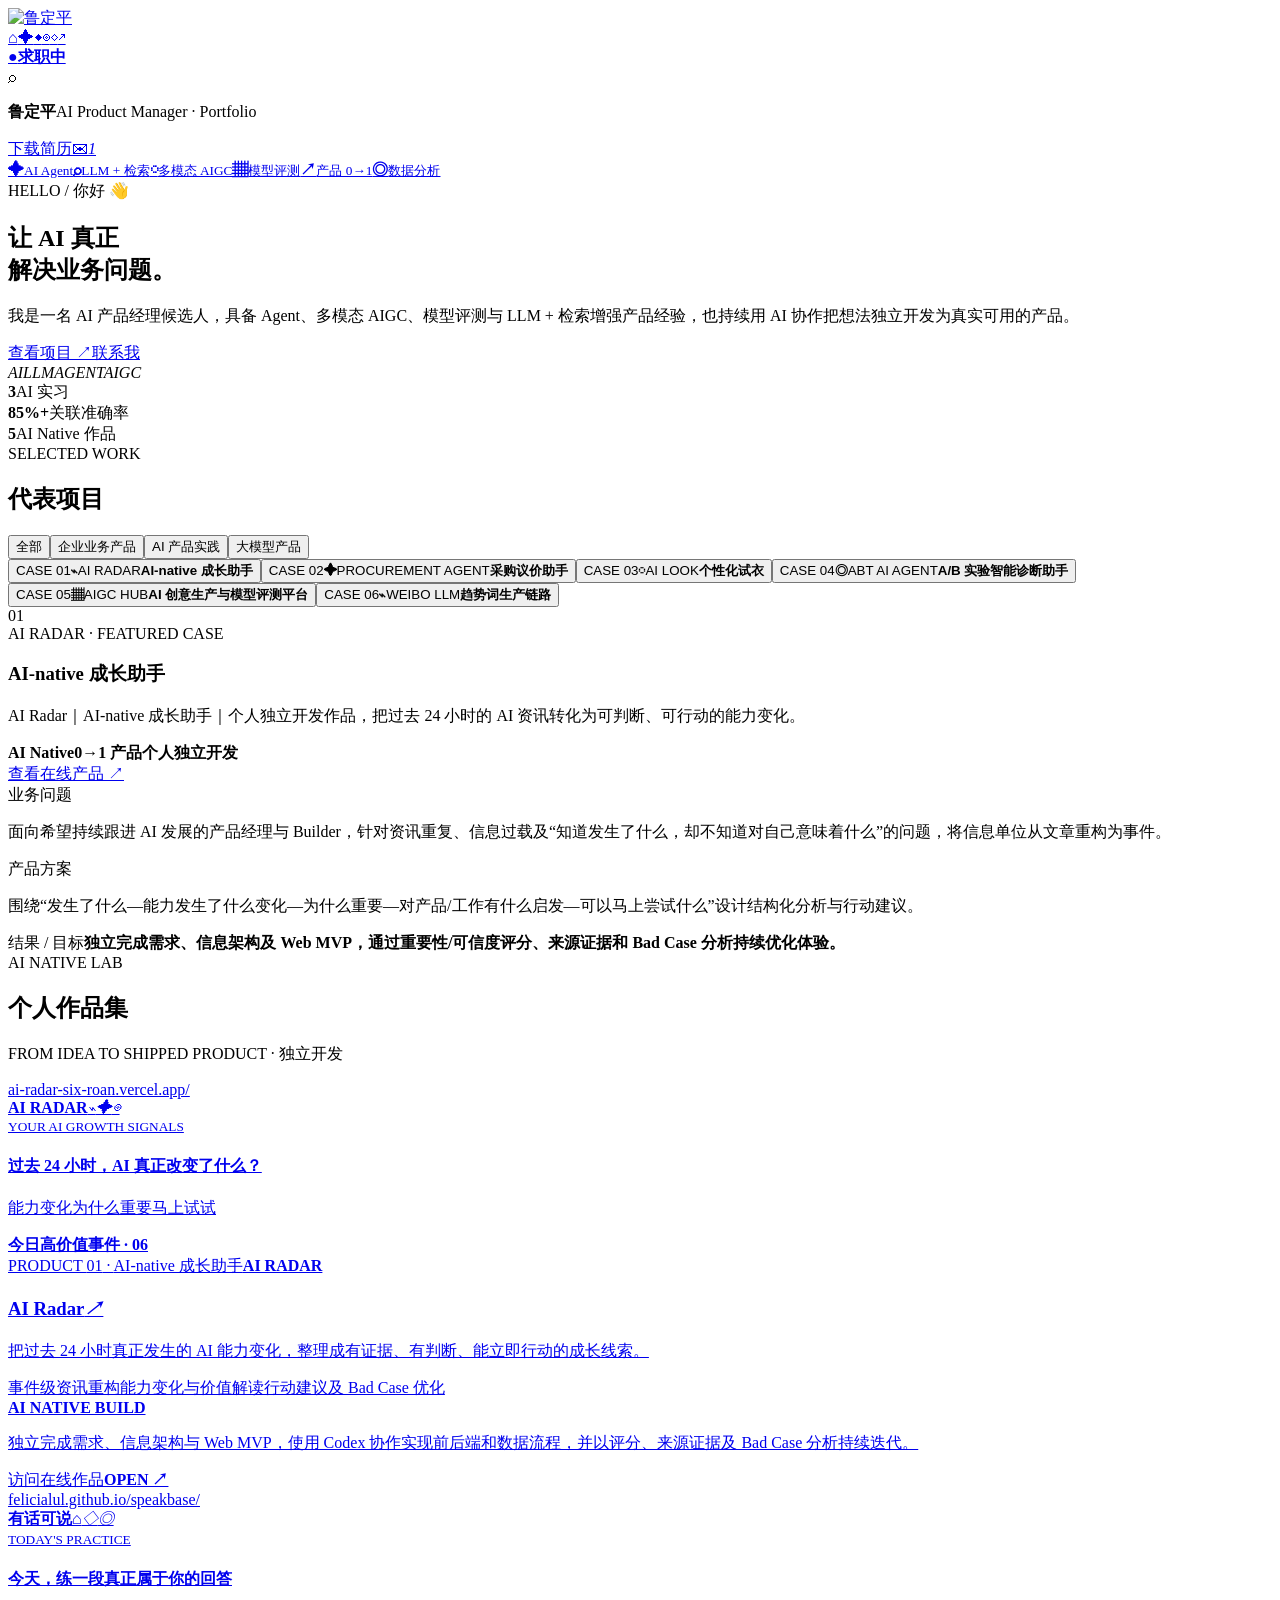
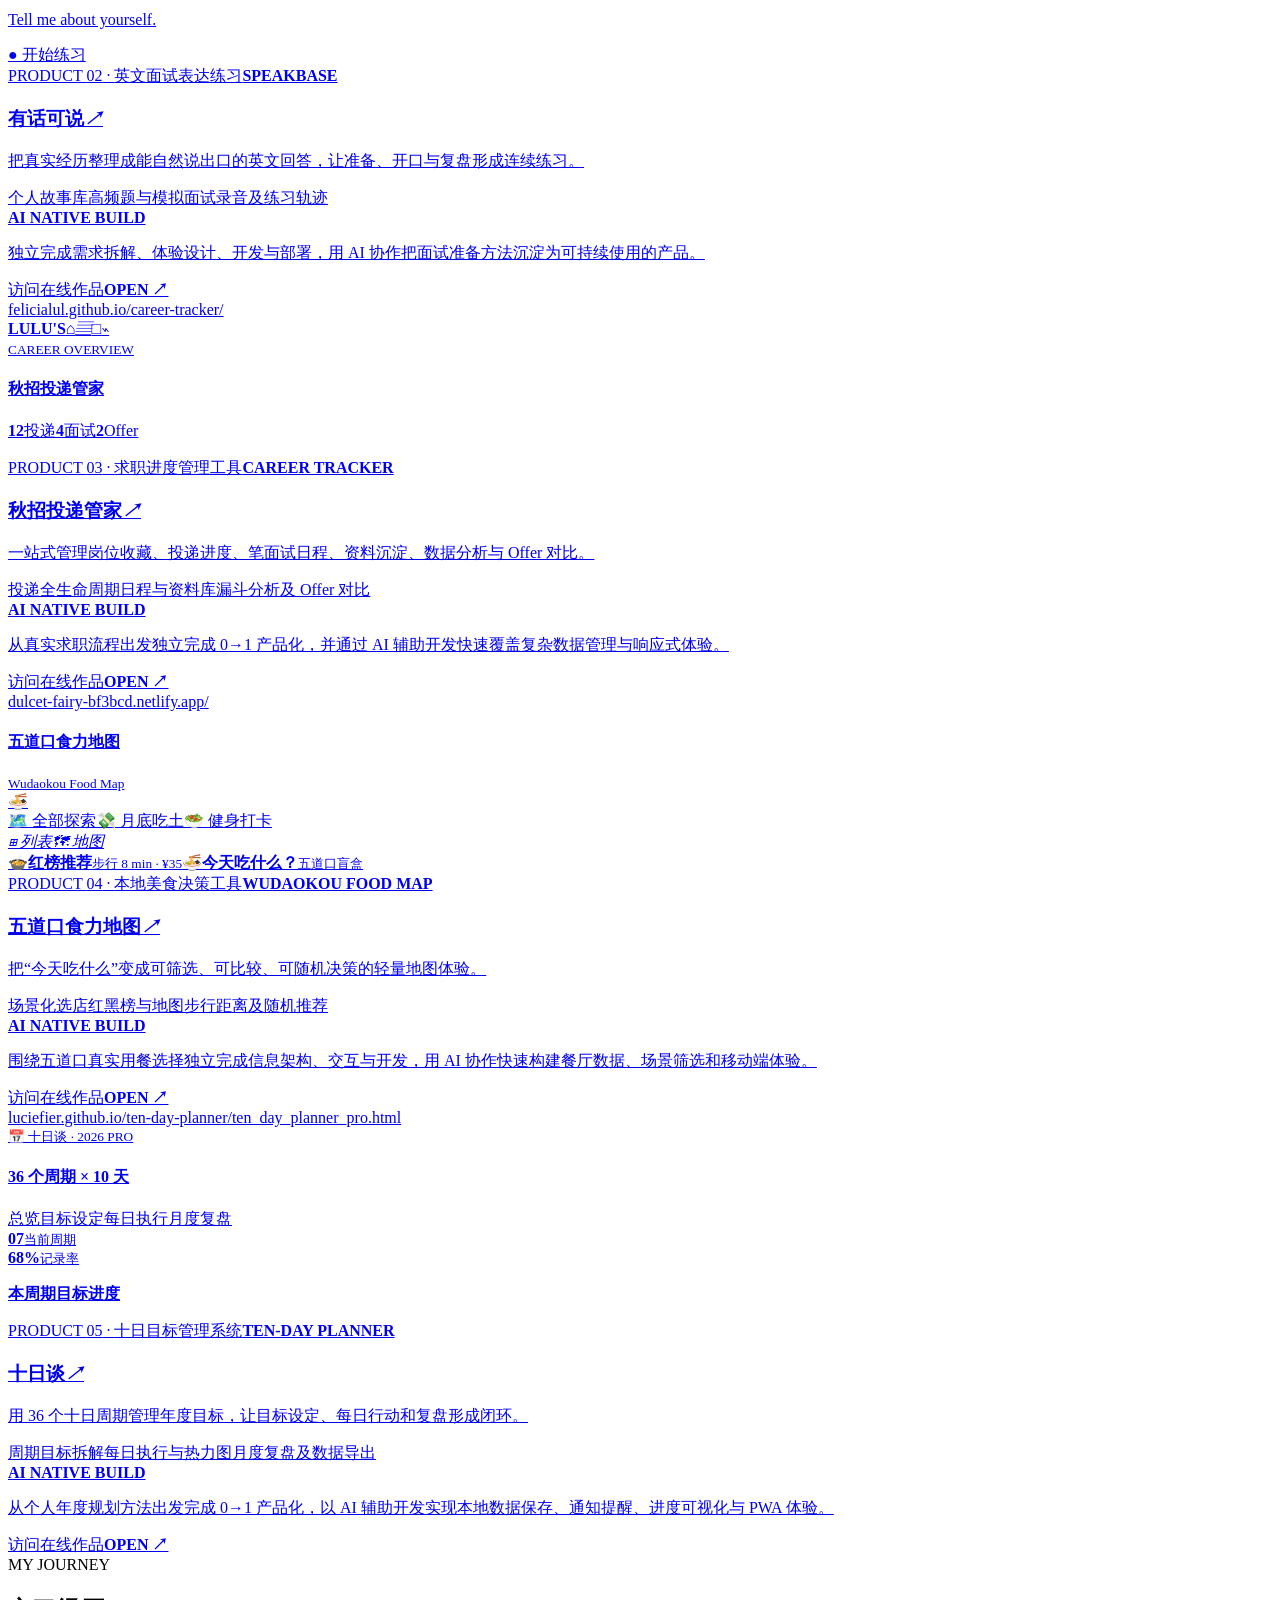
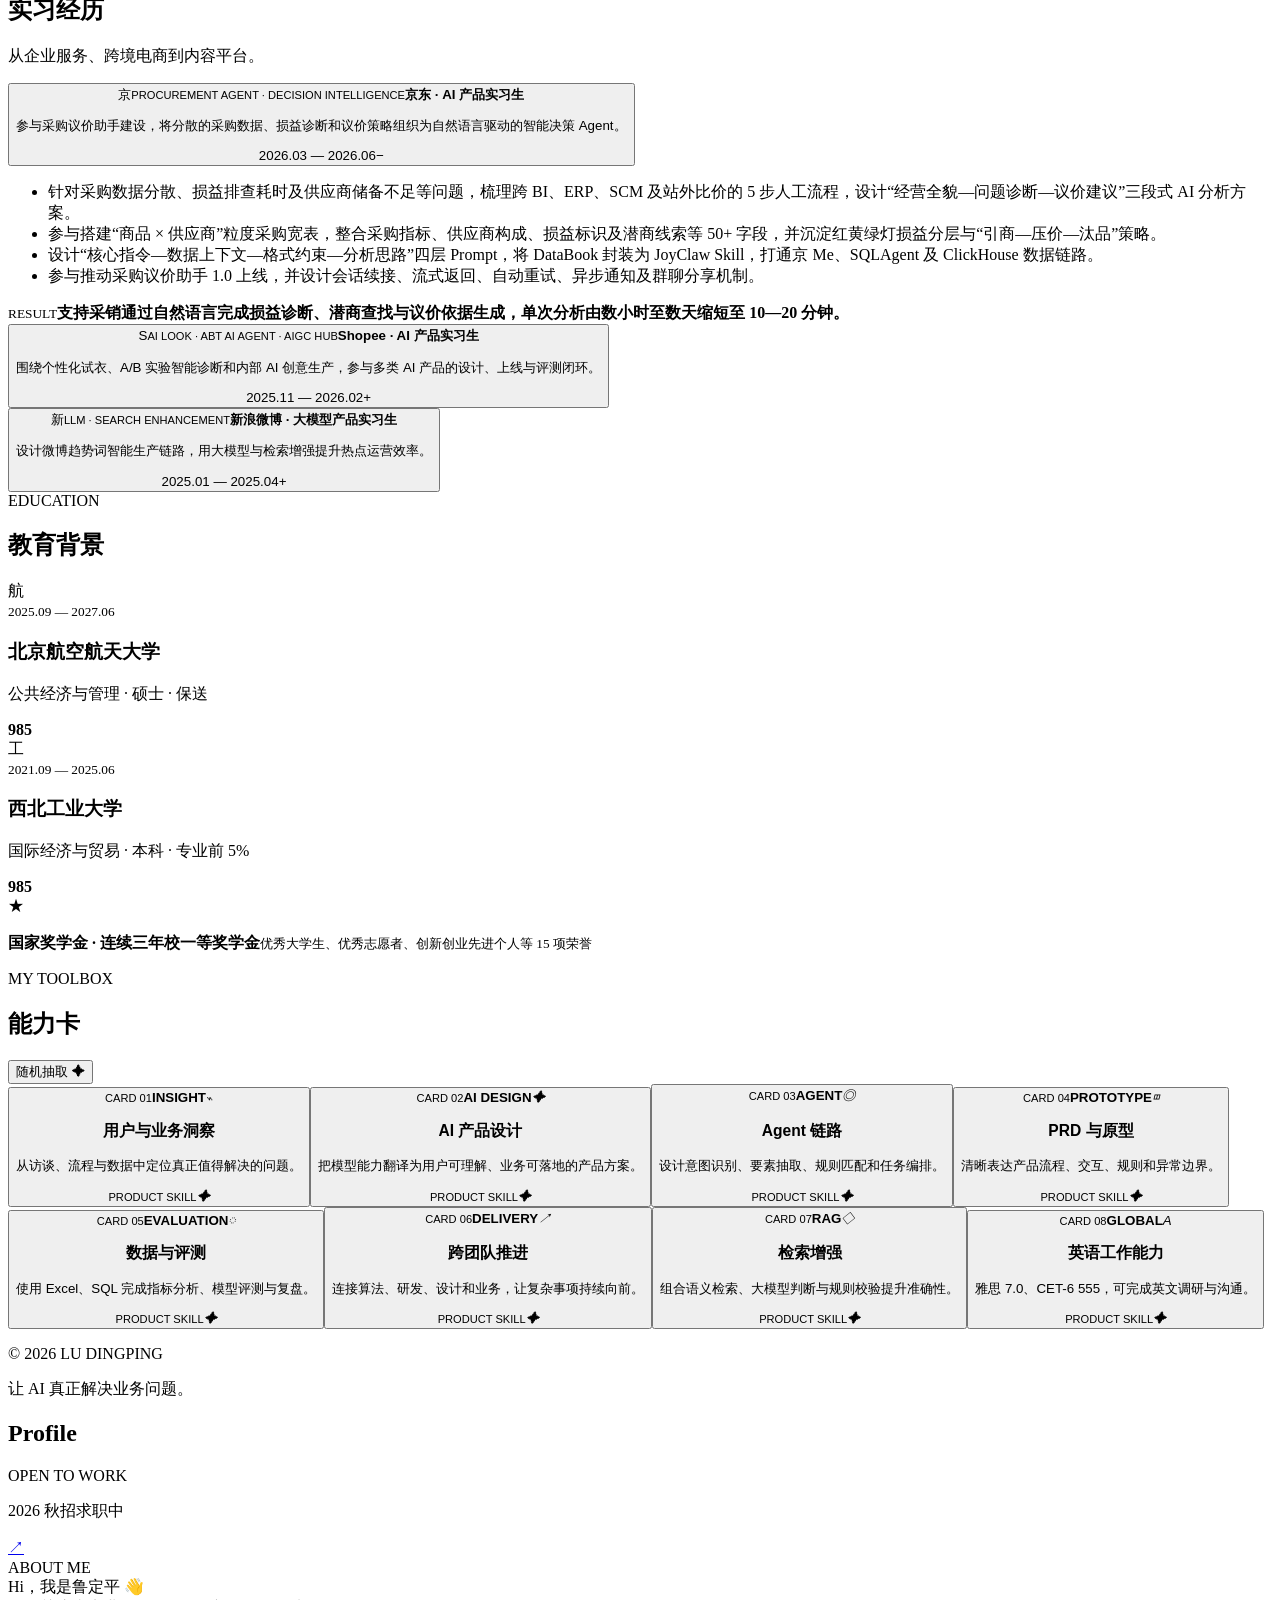
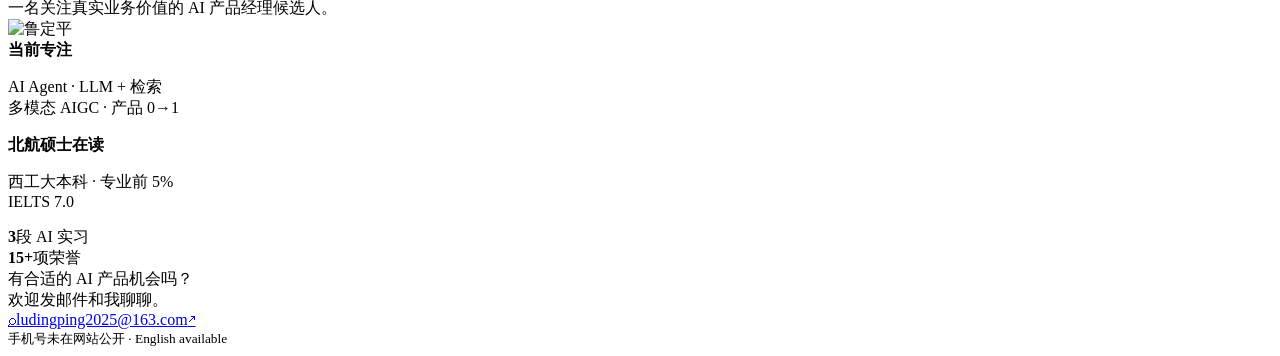
==== commit d7cadf18: "Use public AI Radar URL" ====
--- a/index.html
+++ b/index.html
@@ -1 +1 @@
-<!DOCTYPE html><html lang="zh-CN"><head><meta charSet="utf-8"/><meta name="viewport" content="width=device-width, initial-scale=1"/><link rel="preload" as="image" href="/ludingping-portfolio/profile.png"/><link rel="stylesheet" href="/ludingping-portfolio/_next/static/css/c01efb9ac518b572.css" data-precedence="next"/><link rel="preload" as="script" fetchPriority="low" href="/ludingping-portfolio/_next/static/chunks/webpack-0ddc83953d61dab4.js"/><script src="/ludingping-portfolio/_next/static/chunks/05c55396-90801a7fe7bc2305.js" async=""></script><script src="/ludingping-portfolio/_next/static/chunks/912-2fb9008cdab8045b.js" async=""></script><script src="/ludingping-portfolio/_next/static/chunks/main-app-3abb667f528ac376.js" async=""></script><script src="/ludingping-portfolio/_next/static/chunks/app/page-7f69f059510cfa30.js" async=""></script><title>鲁定平 · AI 产品经理</title><meta name="description" content="鲁定平的个人作品集：AI Agent、LLM + 检索增强、多模态 AIGC 与产品 0→1。"/><meta property="og:title" content="鲁定平 · AI 产品经理"/><meta property="og:description" content="AI Agent、LLM + 检索增强、多模态 AIGC 与产品 0→1。"/><meta property="og:image" content="https://felicialul.github.io/ludingping-portfolio/og.png"/><meta property="og:type" content="website"/><meta name="twitter:card" content="summary_large_image"/><meta name="twitter:title" content="鲁定平 · AI 产品经理"/><meta name="twitter:description" content="AI Agent、LLM + 检索增强、多模态 AIGC 与产品 0→1。"/><meta name="twitter:image" content="https://felicialul.github.io/ludingping-portfolio/og.png"/><script src="/ludingping-portfolio/_next/static/chunks/polyfills-42372ed130431b0a.js" noModule=""></script></head><body class="antialiased" style="--portfolio-background:url(&quot;/ludingping-portfolio/forest-stars-background.png&quot;)"><div hidden=""><!--$--><!--/$--></div><main class="portfolio-app"><aside class="left-rail" aria-label="快速导航"><a class="rail-avatar" href="#top" aria-label="返回首页"><img src="/ludingping-portfolio/profile.png" alt="鲁定平"/></a><nav class="rail-nav"><a class="active" href="#top" aria-label="首页" title="首页"><span>⌂</span></a><a class="" href="#work" aria-label="项目" title="项目"><span>✦</span></a><a class="" href="#products" aria-label="作品" title="作品"><span>◆</span></a><a class="" href="#experience" aria-label="经历" title="经历"><span>◎</span></a><a class="" href="#skills" aria-label="技能" title="技能"><span>◇</span></a><a class="" href="#contact" aria-label="联系" title="联系"><span>↗</span></a></nav><a class="availability-tab" href="mailto:ludingping2025@163.com"><span>●</span><b>求职中</b></a></aside><div class="content-column"><section class="dashboard-top" id="top"><div class="search-strip"><span class="search-icon">⌕</span><p><strong>鲁定平</strong><span>AI Product Manager · Portfolio</span></p></div><a class="rainbow-button" href="/ludingping-portfolio/resume.pdf" target="_blank" rel="noreferrer">下载简历</a><a class="mini-mail" href="mailto:ludingping2025@163.com" aria-label="发送邮件">✉<i>1</i></a></section><nav class="capability-shelf" aria-label="核心能力"><a href="#work"><span class="mini-book purple"><b>✦</b><i></i></span><small>AI Agent</small></a><a href="#work"><span class="mini-book navy"><b>⌕</b><i></i></span><small>LLM + 检索</small></a><a href="#work"><span class="mini-book green"><b>◌</b><i></i></span><small>多模态 AIGC</small></a><a href="#skills"><span class="mini-book red"><b>▦</b><i></i></span><small>模型评测</small></a><a href="#products"><span class="mini-book yellow"><b>↗</b><i></i></span><small>产品 0→1</small></a><a href="#skills"><span class="mini-book blue"><b>◎</b><i></i></span><small>数据分析</small></a></nav><section class="intro-card" id="about"><div class="intro-copy"><span class="eyebrow">HELLO / 你好 👋</span><h1>让 AI 真正<br/>解决业务问题。</h1><p>我是一名 AI 产品经理候选人，具备 Agent、多模态 AIGC、模型评测与 LLM + 检索增强产品经验，也持续用 AI 协作把想法独立开发为真实可用的产品。</p><div class="intro-actions"><a href="#work">查看项目 <span>↗</span></a><a href="mailto:ludingping2025@163.com">联系我</a></div></div><div class="hero-stack" aria-hidden="true"><span class="stack-book red"><i>AI</i></span><span class="stack-book navy"><i>LLM</i></span><span class="stack-book purple"><i>AGENT</i></span><span class="stack-book green"><i>AIGC</i></span></div><div class="intro-metrics"><div><strong>3</strong><span>AI 实习</span></div><div><strong>85%+</strong><span>关联准确率</span></div><div><strong>5</strong><span>AI Native 作品</span></div></div></section><section class="projects-section" id="work"><div class="section-title-row"><div><span>SELECTED WORK</span><h2>代表项目</h2></div><div class="filter-tabs"><button class="active" type="button">全部</button><button class="" type="button">企业业务产品</button><button class="" type="button">AI 产品实践</button><button class="" type="button">大模型产品</button></div></div><div class="project-shelf"><button type="button" class="project-book navy selected" aria-pressed="true"><span class="book-badge">CASE <!-- -->01</span><b class="book-icon">⌁</b><span class="book-short">AI RADAR</span><strong>AI-native 成长助手</strong><i class="book-pages"></i><i class="bookmark"></i></button><button type="button" class="project-book red " aria-pressed="false"><span class="book-badge">CASE <!-- -->02</span><b class="book-icon">✦</b><span class="book-short">PROCUREMENT AGENT</span><strong>采购议价助手</strong><i class="book-pages"></i><i class="bookmark"></i></button><button type="button" class="project-book purple " aria-pressed="false"><span class="book-badge">CASE <!-- -->03</span><b class="book-icon">◌</b><span class="book-short">AI LOOK</span><strong>个性化试衣</strong><i class="book-pages"></i><i class="bookmark"></i></button><button type="button" class="project-book green " aria-pressed="false"><span class="book-badge">CASE <!-- -->04</span><b class="book-icon">◎</b><span class="book-short">ABT AI AGENT</span><strong>A/B 实验智能诊断助手</strong><i class="book-pages"></i><i class="bookmark"></i></button><button type="button" class="project-book purple " aria-pressed="false"><span class="book-badge">CASE <!-- -->05</span><b class="book-icon">▦</b><span class="book-short">AIGC HUB</span><strong>AI 创意生产与模型评测平台</strong><i class="book-pages"></i><i class="bookmark"></i></button><button type="button" class="project-book navy " aria-pressed="false"><span class="book-badge">CASE <!-- -->06</span><b class="book-icon">⌁</b><span class="book-short">WEIBO LLM</span><strong>趋势词生产链路</strong><i class="book-pages"></i><i class="bookmark"></i></button></div><article class="case-panel navy"><div class="case-number">01</div><div class="case-main"><span>AI RADAR<!-- --> · FEATURED CASE</span><h3>AI-native 成长助手</h3><p>AI Radar｜AI-native 成长助手｜个人独立开发作品，把过去 24 小时的 AI 资讯转化为可判断、可行动的能力变化。</p><div class="case-tags"><b>AI Native</b><b>0→1 产品</b><b>个人独立开发</b></div><a class="case-link" href="https://ai-radar-git-codex-tech-interaction-design-felicialuls-projects.vercel.app/" target="_blank" rel="noreferrer">查看在线产品 ↗</a></div><div class="case-details"><div><span>业务问题</span><p>面向希望持续跟进 AI 发展的产品经理与 Builder，针对资讯重复、信息过载及“知道发生了什么，却不知道对自己意味着什么”的问题，将信息单位从文章重构为事件。</p></div><div><span>产品方案</span><p>围绕“发生了什么—能力发生了什么变化—为什么重要—对产品/工作有什么启发—可以马上尝试什么”设计结构化分析与行动建议。</p></div><div class="case-result"><span>结果 / 目标</span><strong>独立完成需求、信息架构及 Web MVP，通过重要性/可信度评分、来源证据和 Bad Case 分析持续优化体验。</strong></div></div></article></section><section class="indie-products-section" id="products"><div class="section-title-row product-section-title"><div><span>AI NATIVE LAB</span><h2>个人作品集</h2></div><p>FROM IDEA TO SHIPPED PRODUCT · 独立开发</p></div><div class="indie-product-grid"><article class="indie-product-card radar"><a href="https://ai-radar-git-codex-tech-interaction-design-felicialuls-projects.vercel.app/" target="_blank" rel="noreferrer" aria-label="访问AI Radar"><div class="product-preview" aria-hidden="true"><div class="product-window-bar"><i></i><i></i><i></i><span>ai-radar-git-codex-tech-interaction-design-felicialuls-projects.vercel.app/</span></div><div class="radar-preview"><aside><b>AI RADAR</b><i>⌁</i><i>✦</i><i>◎</i></aside><div><small>YOUR AI GROWTH SIGNALS</small><h4>过去 24 小时，AI 真正改变了什么？</h4><p><span>能力变化</span><span>为什么重要</span><span>马上试试</span></p><b>今日高价值事件 · 06</b></div></div></div><div class="product-card-body"><header><span>PRODUCT <!-- -->01<!-- --> · <!-- -->AI-native 成长助手</span><b>AI RADAR</b></header><h3>AI Radar<i>↗</i></h3><p>把过去 24 小时真正发生的 AI 能力变化，整理成有证据、有判断、能立即行动的成长线索。</p><div class="product-feature-tags"><span>事件级资讯重构</span><span>能力变化与价值解读</span><span>行动建议及 Bad Case 优化</span></div><div class="product-build-note"><strong>AI NATIVE BUILD</strong><p>独立完成需求、信息架构与 Web MVP，使用 Codex 协作实现前后端和数据流程，并以评分、来源证据及 Bad Case 分析持续迭代。</p></div><div class="product-visit"><span>访问在线作品</span><b>OPEN ↗</b></div></div></a></article><article class="indie-product-card speakbase"><a href="https://felicialul.github.io/speakbase/" target="_blank" rel="noreferrer" aria-label="访问有话可说"><div class="product-preview" aria-hidden="true"><div class="product-window-bar"><i></i><i></i><i></i><span>felicialul.github.io/speakbase/</span></div><div class="speakbase-preview"><aside><b>有话可说</b><i>⌂</i><i>◇</i><i>◎</i></aside><div><small>TODAY&#x27;S PRACTICE</small><h4>今天，练一段真正属于你的回答</h4><p>Tell me about yourself.</p><span>● 开始练习</span></div></div></div><div class="product-card-body"><header><span>PRODUCT <!-- -->02<!-- --> · <!-- -->英文面试表达练习</span><b>SPEAKBASE</b></header><h3>有话可说<i>↗</i></h3><p>把真实经历整理成能自然说出口的英文回答，让准备、开口与复盘形成连续练习。</p><div class="product-feature-tags"><span>个人故事库</span><span>高频题与模拟面试</span><span>录音及练习轨迹</span></div><div class="product-build-note"><strong>AI NATIVE BUILD</strong><p>独立完成需求拆解、体验设计、开发与部署，用 AI 协作把面试准备方法沉淀为可持续使用的产品。</p></div><div class="product-visit"><span>访问在线作品</span><b>OPEN ↗</b></div></div></a></article><article class="indie-product-card career"><a href="https://felicialul.github.io/career-tracker/" target="_blank" rel="noreferrer" aria-label="访问秋招投递管家"><div class="product-preview" aria-hidden="true"><div class="product-window-bar"><i></i><i></i><i></i><span>felicialul.github.io/career-tracker/</span></div><div class="career-preview"><aside><b>LULU&#x27;S</b><i>⌂</i><i>▤</i><i>□</i><i>⌁</i></aside><div><small>CAREER OVERVIEW</small><h4>秋招投递管家</h4><div class="career-preview-stats"><span><b>12</b>投递</span><span><b>4</b>面试</span><span><b>2</b>Offer</span></div><p><i></i><i></i><i></i><i></i></p></div></div></div><div class="product-card-body"><header><span>PRODUCT <!-- -->03<!-- --> · <!-- -->求职进度管理工具</span><b>CAREER TRACKER</b></header><h3>秋招投递管家<i>↗</i></h3><p>一站式管理岗位收藏、投递进度、笔面试日程、资料沉淀、数据分析与 Offer 对比。</p><div class="product-feature-tags"><span>投递全生命周期</span><span>日程与资料库</span><span>漏斗分析及 Offer 对比</span></div><div class="product-build-note"><strong>AI NATIVE BUILD</strong><p>从真实求职流程出发独立完成 0→1 产品化，并通过 AI 辅助开发快速覆盖复杂数据管理与响应式体验。</p></div><div class="product-visit"><span>访问在线作品</span><b>OPEN ↗</b></div></div></a></article><article class="indie-product-card foodmap"><a href="https://dulcet-fairy-bf3bcd.netlify.app/" target="_blank" rel="noreferrer" aria-label="访问五道口食力地图"><div class="product-preview" aria-hidden="true"><div class="product-window-bar"><i></i><i></i><i></i><span>dulcet-fairy-bf3bcd.netlify.app/</span></div><div class="foodmap-preview"><header><div><h4>五道口食力地图</h4><small>Wudaokou Food Map</small></div><b>🍜</b></header><nav><span>🗺️ 全部探索</span><span>💸 月底吃土</span><span>🥗 健身打卡</span></nav><div class="foodmap-body"><aside><i>⊞ 列表</i><i>🗺 地图</i></aside><div><span>🍲<b>红榜推荐</b><small>步行 8 min · ¥35</small></span><span>🍜<b>今天吃什么？</b><small>五道口盲盒</small></span></div></div></div></div><div class="product-card-body"><header><span>PRODUCT <!-- -->04<!-- --> · <!-- -->本地美食决策工具</span><b>WUDAOKOU FOOD MAP</b></header><h3>五道口食力地图<i>↗</i></h3><p>把“今天吃什么”变成可筛选、可比较、可随机决策的轻量地图体验。</p><div class="product-feature-tags"><span>场景化选店</span><span>红黑榜与地图</span><span>步行距离及随机推荐</span></div><div class="product-build-note"><strong>AI NATIVE BUILD</strong><p>围绕五道口真实用餐选择独立完成信息架构、交互与开发，用 AI 协作快速构建餐厅数据、场景筛选和移动端体验。</p></div><div class="product-visit"><span>访问在线作品</span><b>OPEN ↗</b></div></div></a></article><article class="indie-product-card planner"><a href="https://luciefier.github.io/ten-day-planner/ten_day_planner_pro.html" target="_blank" rel="noreferrer" aria-label="访问十日谈"><div class="product-preview" aria-hidden="true"><div class="product-window-bar"><i></i><i></i><i></i><span>luciefier.github.io/ten-day-planner/ten_day_planner_pro.html</span></div><div class="planner-preview"><header><small>📅 十日谈 · 2026 PRO</small><h4>36 个周期 × 10 天</h4><i><b></b></i></header><nav><span>总览</span><span>目标设定</span><span>每日执行</span><span>月度复盘</span></nav><div><aside><strong>07</strong><small>当前周期</small></aside><aside><strong>68%</strong><small>记录率</small></aside><p><b>本周期目标进度</b><i><span></span></i><i><span></span></i><i><span></span></i></p></div></div></div><div class="product-card-body"><header><span>PRODUCT <!-- -->05<!-- --> · <!-- -->十日目标管理系统</span><b>TEN-DAY PLANNER</b></header><h3>十日谈<i>↗</i></h3><p>用 36 个十日周期管理年度目标，让目标设定、每日行动和复盘形成闭环。</p><div class="product-feature-tags"><span>周期目标拆解</span><span>每日执行与热力图</span><span>月度复盘及数据导出</span></div><div class="product-build-note"><strong>AI NATIVE BUILD</strong><p>从个人年度规划方法出发完成 0→1 产品化，以 AI 辅助开发实现本地数据保存、通知提醒、进度可视化与 PWA 体验。</p></div><div class="product-visit"><span>访问在线作品</span><b>OPEN ↗</b></div></div></a></article></div></section><section class="experience-section" id="experience"><div class="section-title-row"><div><span>MY JOURNEY</span><h2>实习经历</h2></div><p>从企业服务、跨境电商到内容平台。</p></div><div class="experience-list"><article class="experience-card coral open"><button type="button" aria-expanded="true"><span class="company-logo">京</span><span class="company-copy"><small>PROCUREMENT AGENT · DECISION INTELLIGENCE</small><strong>京东<!-- --> · <!-- -->AI 产品实习生</strong><p>参与采购议价助手建设，将分散的采购数据、损益诊断和议价策略组织为自然语言驱动的智能决策 Agent。</p></span><span class="experience-date">2026.03 — 2026.06</span><span class="expand-icon">−</span></button><div class="experience-body"><ul><li>针对采购数据分散、损益排查耗时及供应商储备不足等问题，梳理跨 BI、ERP、SCM 及站外比价的 5 步人工流程，设计“经营全貌—问题诊断—议价建议”三段式 AI 分析方案。</li><li>参与搭建“商品 × 供应商”粒度采购宽表，整合采购指标、供应商构成、损益标识及潜商线索等 50+ 字段，并沉淀红黄绿灯损益分层与“引商—压价—汰品”策略。</li><li>设计“核心指令—数据上下文—格式约束—分析思路”四层 Prompt，将 DataBook 封装为 JoyClaw Skill，打通京 Me、SQLAgent 及 ClickHouse 数据链路。</li><li>参与推动采购议价助手 1.0 上线，并设计会话续接、流式返回、自动重试、异步通知及群聊分享机制。</li></ul><div><small>RESULT</small><strong>支持采销通过自然语言完成损益诊断、潜商查找与议价依据生成，单次分析由数小时至数天缩短至 10—20 分钟。</strong></div></div></article><article class="experience-card green "><button type="button" aria-expanded="false"><span class="company-logo">S</span><span class="company-copy"><small>AI LOOK · ABT AI AGENT · AIGC HUB</small><strong>Shopee<!-- --> · <!-- -->AI 产品实习生</strong><p>围绕个性化试衣、A/B 实验智能诊断和内部 AI 创意生产，参与多类 AI 产品的设计、上线与评测闭环。</p></span><span class="experience-date">2025.11 — 2026.02</span><span class="expand-icon">+</span></button></article><article class="experience-card blue "><button type="button" aria-expanded="false"><span class="company-logo">新</span><span class="company-copy"><small>LLM · SEARCH ENHANCEMENT</small><strong>新浪微博<!-- --> · <!-- -->大模型产品实习生</strong><p>设计微博趋势词智能生产链路，用大模型与检索增强提升热点运营效率。</p></span><span class="experience-date">2025.01 — 2025.04</span><span class="expand-icon">+</span></button></article></div></section><section class="education-section" id="education"><div class="section-title-row"><div><span>EDUCATION</span><h2>教育背景</h2></div></div><div class="education-grid"><article><span class="school-icon purple">航</span><div><small>2025.09 — 2027.06</small><h3>北京航空航天大学</h3><p>公共经济与管理 · 硕士 · 保送</p></div><b>985</b></article><article><span class="school-icon blue">工</span><div><small>2021.09 — 2025.06</small><h3>西北工业大学</h3><p>国际经济与贸易 · 本科 · 专业前 5%</p></div><b>985</b></article></div><div class="honor-strip"><span>★</span><p><strong>国家奖学金 · 连续三年校一等奖学金</strong><small>优秀大学生、优秀志愿者、创新创业先进个人等 15 项荣誉</small></p></div></section><section class="skills-section" id="skills"><div class="section-title-row"><div><span>MY TOOLBOX</span><h2>能力卡</h2></div><button class="draw-button" type="button">随机抽取 ✦</button></div><div class="ability-grid"><button class="ability-card violet " type="button" aria-pressed="false"><span class="ability-card-top"><small>CARD <!-- -->01</small><b>INSIGHT</b></span><span class="ability-sigil" aria-hidden="true"><i>⌁</i></span><span class="ability-card-copy"><h3>用户与业务洞察</h3><p>从访谈、流程与数据中定位真正值得解决的问题。</p></span><span class="ability-card-foot"><small>PRODUCT SKILL</small><i>✦</i></span></button><button class="ability-card forest active" type="button" aria-pressed="true"><span class="ability-card-top"><small>CARD <!-- -->02</small><b>AI DESIGN</b></span><span class="ability-sigil" aria-hidden="true"><i>✦</i></span><span class="ability-card-copy"><h3>AI 产品设计</h3><p>把模型能力翻译为用户可理解、业务可落地的产品方案。</p></span><span class="ability-card-foot"><small>PRODUCT SKILL</small><i>✦</i></span></button><button class="ability-card coral " type="button" aria-pressed="false"><span class="ability-card-top"><small>CARD <!-- -->03</small><b>AGENT</b></span><span class="ability-sigil" aria-hidden="true"><i>◎</i></span><span class="ability-card-copy"><h3>Agent 链路</h3><p>设计意图识别、要素抽取、规则匹配和任务编排。</p></span><span class="ability-card-foot"><small>PRODUCT SKILL</small><i>✦</i></span></button><button class="ability-card indigo " type="button" aria-pressed="false"><span class="ability-card-top"><small>CARD <!-- -->04</small><b>PROTOTYPE</b></span><span class="ability-sigil" aria-hidden="true"><i>◫</i></span><span class="ability-card-copy"><h3>PRD 与原型</h3><p>清晰表达产品流程、交互、规则和异常边界。</p></span><span class="ability-card-foot"><small>PRODUCT SKILL</small><i>✦</i></span></button><button class="ability-card forest " type="button" aria-pressed="false"><span class="ability-card-top"><small>CARD <!-- -->05</small><b>EVALUATION</b></span><span class="ability-sigil" aria-hidden="true"><i>◌</i></span><span class="ability-card-copy"><h3>数据与评测</h3><p>使用 Excel、SQL 完成指标分析、模型评测与复盘。</p></span><span class="ability-card-foot"><small>PRODUCT SKILL</small><i>✦</i></span></button><button class="ability-card coral " type="button" aria-pressed="false"><span class="ability-card-top"><small>CARD <!-- -->06</small><b>DELIVERY</b></span><span class="ability-sigil" aria-hidden="true"><i>↗</i></span><span class="ability-card-copy"><h3>跨团队推进</h3><p>连接算法、研发、设计和业务，让复杂事项持续向前。</p></span><span class="ability-card-foot"><small>PRODUCT SKILL</small><i>✦</i></span></button><button class="ability-card violet " type="button" aria-pressed="false"><span class="ability-card-top"><small>CARD <!-- -->07</small><b>RAG</b></span><span class="ability-sigil" aria-hidden="true"><i>◇</i></span><span class="ability-card-copy"><h3>检索增强</h3><p>组合语义检索、大模型判断与规则校验提升准确性。</p></span><span class="ability-card-foot"><small>PRODUCT SKILL</small><i>✦</i></span></button><button class="ability-card forest " type="button" aria-pressed="false"><span class="ability-card-top"><small>CARD <!-- -->08</small><b>GLOBAL</b></span><span class="ability-sigil" aria-hidden="true"><i>A</i></span><span class="ability-card-copy"><h3>英语工作能力</h3><p>雅思 7.0、CET-6 555，可完成英文调研与沟通。</p></span><span class="ability-card-foot"><small>PRODUCT SKILL</small><i>✦</i></span></button></div></section><footer><p>© <!-- -->2026<!-- --> LU DINGPING</p><span>让 AI 真正解决业务问题。</span></footer></div><aside class="right-panel" id="contact"><div class="right-heading"><h2>Profile</h2><span><i></i><i></i><i></i><i></i></span></div><div class="support-card"><span>OPEN TO WORK</span><p>2026 秋招求职中</p><a href="mailto:ludingping2025@163.com">↗</a></div><div class="chat-board"><div class="chat-date">ABOUT ME</div><div class="chat-bubble me">Hi，我是鲁定平 👋</div><div class="chat-bubble me wide">一名关注真实业务价值的 AI 产品经理候选人。</div><div class="chat-message profile-message"><img src="/ludingping-portfolio/profile.png" alt="鲁定平"/><div class="chat-bubble other"><strong>当前专注</strong><p>AI Agent · LLM + 检索<br/>多模态 AIGC · 产品 0→1</p></div></div><div class="chat-bubble other education-bubble"><strong>北航硕士在读</strong><p>西工大本科 · 专业前 5%<br/>IELTS 7.0</p></div><div class="mini-stats"><div><b>3</b><span>段 AI 实习</span></div><div><b>15+</b><span>项荣誉</span></div></div><div class="chat-bubble me">有合适的 AI 产品机会吗？</div><div class="chat-bubble other">欢迎发邮件和我聊聊。</div></div><div class="contact-compose"><a class="attach" href="/ludingping-portfolio/resume.pdf" target="_blank" rel="noreferrer" aria-label="查看简历">⌕</a><a class="message-field" href="mailto:ludingping2025@163.com"><span>ludingping2025@163.com</span></a><a class="send-button" href="mailto:ludingping2025@163.com" aria-label="发送邮件">↗</a></div><small class="privacy-note">手机号未在网站公开 · English available</small></aside></main><!--$--><!--/$--><script src="/ludingping-portfolio/_next/static/chunks/webpack-0ddc83953d61dab4.js" id="_R_" async=""></script><script>(self.__next_f=self.__next_f||[]).push([0])</script><script>self.__next_f.push([1,"1:\"$Sreact.fragment\"\n2:I[4350,[],\"\"]\n3:I[7652,[],\"\"]\n4:I[5135,[],\"ClientPageRoot\"]\n5:I[8493,[\"974\",\"static/chunks/app/page-7f69f059510cfa30.js\"],\"default\"]\n8:I[4263,[],\"OutletBoundary\"]\n9:\"$Sreact.suspense\"\nb:I[4263,[],\"ViewportBoundary\"]\nd:I[4263,[],\"MetadataBoundary\"]\nf:I[9718,[],\"default\",1]\n:HL[\"/ludingping-portfolio/_next/static/css/c01efb9ac518b572.css\",\"style\"]\n"])</script><script>self.__next_f.push([1,"0:{\"P\":null,\"c\":[\"\",\"\"],\"q\":\"\",\"i\":false,\"f\":[[[\"\",{\"children\":[\"__PAGE__\",{}]},\"$undefined\",\"$undefined\",16],[[\"$\",\"$1\",\"c\",{\"children\":[[[\"$\",\"link\",\"0\",{\"rel\":\"stylesheet\",\"href\":\"/ludingping-portfolio/_next/static/css/c01efb9ac518b572.css\",\"precedence\":\"next\",\"crossOrigin\":\"$undefined\",\"nonce\":\"$undefined\"}]],[\"$\",\"html\",null,{\"lang\":\"zh-CN\",\"children\":[\"$\",\"body\",null,{\"className\":\"antialiased\",\"style\":{\"--portfolio-background\":\"url(\\\"/ludingping-portfolio/forest-stars-background.png\\\")\"},\"children\":[\"$\",\"$L2\",null,{\"parallelRouterKey\":\"children\",\"error\":\"$undefined\",\"errorStyles\":\"$undefined\",\"errorScripts\":\"$undefined\",\"template\":[\"$\",\"$L3\",null,{}],\"templateStyles\":\"$undefined\",\"templateScripts\":\"$undefined\",\"notFound\":[[[\"$\",\"title\",null,{\"children\":\"404: This page could not be found.\"}],[\"$\",\"div\",null,{\"style\":{\"fontFamily\":\"system-ui,\\\"Segoe UI\\\",Roboto,Helvetica,Arial,sans-serif,\\\"Apple Color Emoji\\\",\\\"Segoe UI Emoji\\\"\",\"height\":\"100vh\",\"textAlign\":\"center\",\"display\":\"flex\",\"flexDirection\":\"column\",\"alignItems\":\"center\",\"justifyContent\":\"center\"},\"children\":[\"$\",\"div\",null,{\"children\":[[\"$\",\"style\",null,{\"dangerouslySetInnerHTML\":{\"__html\":\"body{color:#000;background:#fff;margin:0}.next-error-h1{border-right:1px solid rgba(0,0,0,.3)}@media (prefers-color-scheme:dark){body{color:#fff;background:#000}.next-error-h1{border-right:1px solid rgba(255,255,255,.3)}}\"}}],[\"$\",\"h1\",null,{\"className\":\"next-error-h1\",\"style\":{\"display\":\"inline-block\",\"margin\":\"0 20px 0 0\",\"padding\":\"0 23px 0 0\",\"fontSize\":24,\"fontWeight\":500,\"verticalAlign\":\"top\",\"lineHeight\":\"49px\"},\"children\":404}],[\"$\",\"div\",null,{\"style\":{\"display\":\"inline-block\"},\"children\":[\"$\",\"h2\",null,{\"style\":{\"fontSize\":14,\"fontWeight\":400,\"lineHeight\":\"49px\",\"margin\":0},\"children\":\"This page could not be found.\"}]}]]}]}]],[]],\"forbidden\":\"$undefined\",\"unauthorized\":\"$undefined\"}]}]}]]}],{\"children\":[[\"$\",\"$1\",\"c\",{\"children\":[[\"$\",\"$L4\",null,{\"Component\":\"$5\",\"serverProvidedParams\":{\"searchParams\":{},\"params\":{},\"promises\":[\"$@6\",\"$@7\"]}}],null,[\"$\",\"$L8\",null,{\"children\":[\"$\",\"$9\",null,{\"name\":\"Next.MetadataOutlet\",\"children\":\"$@a\"}]}]]}],{},null,false,null]},null,false,null],[\"$\",\"$1\",\"h\",{\"children\":[null,[\"$\",\"$Lb\",null,{\"children\":\"$Lc\"}],[\"$\",\"div\",null,{\"hidden\":true,\"children\":[\"$\",\"$Ld\",null,{\"children\":[\"$\",\"$9\",null,{\"name\":\"Next.Metadata\",\"children\":\"$Le\"}]}]}],null]}],false]],\"m\":\"$undefined\",\"G\":[\"$f\",[]],\"S\":true,\"h\":null,\"s\":\"$undefined\",\"l\":\"$undefined\",\"p\":\"$undefined\",\"d\":\"$undefined\",\"b\":\"vNCoW-l_fuLA9589t3AOJ\"}\n"])</script><script>self.__next_f.push([1,"6:{}\n7:\"$0:f:0:1:1:children:0:props:children:0:props:serverProvidedParams:params\"\n"])</script><script>self.__next_f.push([1,"c:[[\"$\",\"meta\",\"0\",{\"charSet\":\"utf-8\"}],[\"$\",\"meta\",\"1\",{\"name\":\"viewport\",\"content\":\"width=device-width, initial-scale=1\"}]]\n"])</script><script>self.__next_f.push([1,"a:null\ne:[[\"$\",\"title\",\"0\",{\"children\":\"鲁定平 · AI 产品经理\"}],[\"$\",\"meta\",\"1\",{\"name\":\"description\",\"content\":\"鲁定平的个人作品集：AI Agent、LLM + 检索增强、多模态 AIGC 与产品 0→1。\"}],[\"$\",\"meta\",\"2\",{\"property\":\"og:title\",\"content\":\"鲁定平 · AI 产品经理\"}],[\"$\",\"meta\",\"3\",{\"property\":\"og:description\",\"content\":\"AI Agent、LLM + 检索增强、多模态 AIGC 与产品 0→1。\"}],[\"$\",\"meta\",\"4\",{\"property\":\"og:image\",\"content\":\"https://felicialul.github.io/ludingping-portfolio/og.png\"}],[\"$\",\"meta\",\"5\",{\"property\":\"og:type\",\"content\":\"website\"}],[\"$\",\"meta\",\"6\",{\"name\":\"twitter:card\",\"content\":\"summary_large_image\"}],[\"$\",\"meta\",\"7\",{\"name\":\"twitter:title\",\"content\":\"鲁定平 · AI 产品经理\"}],[\"$\",\"meta\",\"8\",{\"name\":\"twitter:description\",\"content\":\"AI Agent、LLM + 检索增强、多模态 AIGC 与产品 0→1。\"}],[\"$\",\"meta\",\"9\",{\"name\":\"twitter:image\",\"content\":\"https://felicialul.github.io/ludingping-portfolio/og.png\"}]]\n"])</script></body></html>+<!DOCTYPE html><html lang="zh-CN"><head><meta charSet="utf-8"/><meta name="viewport" content="width=device-width, initial-scale=1"/><link rel="preload" as="image" href="/ludingping-portfolio/profile.png"/><link rel="stylesheet" href="/ludingping-portfolio/_next/static/css/c01efb9ac518b572.css" data-precedence="next"/><link rel="preload" as="script" fetchPriority="low" href="/ludingping-portfolio/_next/static/chunks/webpack-0ddc83953d61dab4.js"/><script src="/ludingping-portfolio/_next/static/chunks/05c55396-90801a7fe7bc2305.js" async=""></script><script src="/ludingping-portfolio/_next/static/chunks/912-2fb9008cdab8045b.js" async=""></script><script src="/ludingping-portfolio/_next/static/chunks/main-app-3abb667f528ac376.js" async=""></script><script src="/ludingping-portfolio/_next/static/chunks/app/page-32f32b473fcd39e8.js" async=""></script><title>鲁定平 · AI 产品经理</title><meta name="description" content="鲁定平的个人作品集：AI Agent、LLM + 检索增强、多模态 AIGC 与产品 0→1。"/><meta property="og:title" content="鲁定平 · AI 产品经理"/><meta property="og:description" content="AI Agent、LLM + 检索增强、多模态 AIGC 与产品 0→1。"/><meta property="og:image" content="https://felicialul.github.io/ludingping-portfolio/og.png"/><meta property="og:type" content="website"/><meta name="twitter:card" content="summary_large_image"/><meta name="twitter:title" content="鲁定平 · AI 产品经理"/><meta name="twitter:description" content="AI Agent、LLM + 检索增强、多模态 AIGC 与产品 0→1。"/><meta name="twitter:image" content="https://felicialul.github.io/ludingping-portfolio/og.png"/><script src="/ludingping-portfolio/_next/static/chunks/polyfills-42372ed130431b0a.js" noModule=""></script></head><body class="antialiased" style="--portfolio-background:url(&quot;/ludingping-portfolio/forest-stars-background.png&quot;)"><div hidden=""><!--$--><!--/$--></div><main class="portfolio-app"><aside class="left-rail" aria-label="快速导航"><a class="rail-avatar" href="#top" aria-label="返回首页"><img src="/ludingping-portfolio/profile.png" alt="鲁定平"/></a><nav class="rail-nav"><a class="active" href="#top" aria-label="首页" title="首页"><span>⌂</span></a><a class="" href="#work" aria-label="项目" title="项目"><span>✦</span></a><a class="" href="#products" aria-label="作品" title="作品"><span>◆</span></a><a class="" href="#experience" aria-label="经历" title="经历"><span>◎</span></a><a class="" href="#skills" aria-label="技能" title="技能"><span>◇</span></a><a class="" href="#contact" aria-label="联系" title="联系"><span>↗</span></a></nav><a class="availability-tab" href="mailto:ludingping2025@163.com"><span>●</span><b>求职中</b></a></aside><div class="content-column"><section class="dashboard-top" id="top"><div class="search-strip"><span class="search-icon">⌕</span><p><strong>鲁定平</strong><span>AI Product Manager · Portfolio</span></p></div><a class="rainbow-button" href="/ludingping-portfolio/resume.pdf" target="_blank" rel="noreferrer">下载简历</a><a class="mini-mail" href="mailto:ludingping2025@163.com" aria-label="发送邮件">✉<i>1</i></a></section><nav class="capability-shelf" aria-label="核心能力"><a href="#work"><span class="mini-book purple"><b>✦</b><i></i></span><small>AI Agent</small></a><a href="#work"><span class="mini-book navy"><b>⌕</b><i></i></span><small>LLM + 检索</small></a><a href="#work"><span class="mini-book green"><b>◌</b><i></i></span><small>多模态 AIGC</small></a><a href="#skills"><span class="mini-book red"><b>▦</b><i></i></span><small>模型评测</small></a><a href="#products"><span class="mini-book yellow"><b>↗</b><i></i></span><small>产品 0→1</small></a><a href="#skills"><span class="mini-book blue"><b>◎</b><i></i></span><small>数据分析</small></a></nav><section class="intro-card" id="about"><div class="intro-copy"><span class="eyebrow">HELLO / 你好 👋</span><h1>让 AI 真正<br/>解决业务问题。</h1><p>我是一名 AI 产品经理候选人，具备 Agent、多模态 AIGC、模型评测与 LLM + 检索增强产品经验，也持续用 AI 协作把想法独立开发为真实可用的产品。</p><div class="intro-actions"><a href="#work">查看项目 <span>↗</span></a><a href="mailto:ludingping2025@163.com">联系我</a></div></div><div class="hero-stack" aria-hidden="true"><span class="stack-book red"><i>AI</i></span><span class="stack-book navy"><i>LLM</i></span><span class="stack-book purple"><i>AGENT</i></span><span class="stack-book green"><i>AIGC</i></span></div><div class="intro-metrics"><div><strong>3</strong><span>AI 实习</span></div><div><strong>85%+</strong><span>关联准确率</span></div><div><strong>5</strong><span>AI Native 作品</span></div></div></section><section class="projects-section" id="work"><div class="section-title-row"><div><span>SELECTED WORK</span><h2>代表项目</h2></div><div class="filter-tabs"><button class="active" type="button">全部</button><button class="" type="button">企业业务产品</button><button class="" type="button">AI 产品实践</button><button class="" type="button">大模型产品</button></div></div><div class="project-shelf"><button type="button" class="project-book navy selected" aria-pressed="true"><span class="book-badge">CASE <!-- -->01</span><b class="book-icon">⌁</b><span class="book-short">AI RADAR</span><strong>AI-native 成长助手</strong><i class="book-pages"></i><i class="bookmark"></i></button><button type="button" class="project-book red " aria-pressed="false"><span class="book-badge">CASE <!-- -->02</span><b class="book-icon">✦</b><span class="book-short">PROCUREMENT AGENT</span><strong>采购议价助手</strong><i class="book-pages"></i><i class="bookmark"></i></button><button type="button" class="project-book purple " aria-pressed="false"><span class="book-badge">CASE <!-- -->03</span><b class="book-icon">◌</b><span class="book-short">AI LOOK</span><strong>个性化试衣</strong><i class="book-pages"></i><i class="bookmark"></i></button><button type="button" class="project-book green " aria-pressed="false"><span class="book-badge">CASE <!-- -->04</span><b class="book-icon">◎</b><span class="book-short">ABT AI AGENT</span><strong>A/B 实验智能诊断助手</strong><i class="book-pages"></i><i class="bookmark"></i></button><button type="button" class="project-book purple " aria-pressed="false"><span class="book-badge">CASE <!-- -->05</span><b class="book-icon">▦</b><span class="book-short">AIGC HUB</span><strong>AI 创意生产与模型评测平台</strong><i class="book-pages"></i><i class="bookmark"></i></button><button type="button" class="project-book navy " aria-pressed="false"><span class="book-badge">CASE <!-- -->06</span><b class="book-icon">⌁</b><span class="book-short">WEIBO LLM</span><strong>趋势词生产链路</strong><i class="book-pages"></i><i class="bookmark"></i></button></div><article class="case-panel navy"><div class="case-number">01</div><div class="case-main"><span>AI RADAR<!-- --> · FEATURED CASE</span><h3>AI-native 成长助手</h3><p>AI Radar｜AI-native 成长助手｜个人独立开发作品，把过去 24 小时的 AI 资讯转化为可判断、可行动的能力变化。</p><div class="case-tags"><b>AI Native</b><b>0→1 产品</b><b>个人独立开发</b></div><a class="case-link" href="https://ai-radar-six-roan.vercel.app/" target="_blank" rel="noreferrer">查看在线产品 ↗</a></div><div class="case-details"><div><span>业务问题</span><p>面向希望持续跟进 AI 发展的产品经理与 Builder，针对资讯重复、信息过载及“知道发生了什么，却不知道对自己意味着什么”的问题，将信息单位从文章重构为事件。</p></div><div><span>产品方案</span><p>围绕“发生了什么—能力发生了什么变化—为什么重要—对产品/工作有什么启发—可以马上尝试什么”设计结构化分析与行动建议。</p></div><div class="case-result"><span>结果 / 目标</span><strong>独立完成需求、信息架构及 Web MVP，通过重要性/可信度评分、来源证据和 Bad Case 分析持续优化体验。</strong></div></div></article></section><section class="indie-products-section" id="products"><div class="section-title-row product-section-title"><div><span>AI NATIVE LAB</span><h2>个人作品集</h2></div><p>FROM IDEA TO SHIPPED PRODUCT · 独立开发</p></div><div class="indie-product-grid"><article class="indie-product-card radar"><a href="https://ai-radar-six-roan.vercel.app/" target="_blank" rel="noreferrer" aria-label="访问AI Radar"><div class="product-preview" aria-hidden="true"><div class="product-window-bar"><i></i><i></i><i></i><span>ai-radar-six-roan.vercel.app/</span></div><div class="radar-preview"><aside><b>AI RADAR</b><i>⌁</i><i>✦</i><i>◎</i></aside><div><small>YOUR AI GROWTH SIGNALS</small><h4>过去 24 小时，AI 真正改变了什么？</h4><p><span>能力变化</span><span>为什么重要</span><span>马上试试</span></p><b>今日高价值事件 · 06</b></div></div></div><div class="product-card-body"><header><span>PRODUCT <!-- -->01<!-- --> · <!-- -->AI-native 成长助手</span><b>AI RADAR</b></header><h3>AI Radar<i>↗</i></h3><p>把过去 24 小时真正发生的 AI 能力变化，整理成有证据、有判断、能立即行动的成长线索。</p><div class="product-feature-tags"><span>事件级资讯重构</span><span>能力变化与价值解读</span><span>行动建议及 Bad Case 优化</span></div><div class="product-build-note"><strong>AI NATIVE BUILD</strong><p>独立完成需求、信息架构与 Web MVP，使用 Codex 协作实现前后端和数据流程，并以评分、来源证据及 Bad Case 分析持续迭代。</p></div><div class="product-visit"><span>访问在线作品</span><b>OPEN ↗</b></div></div></a></article><article class="indie-product-card speakbase"><a href="https://felicialul.github.io/speakbase/" target="_blank" rel="noreferrer" aria-label="访问有话可说"><div class="product-preview" aria-hidden="true"><div class="product-window-bar"><i></i><i></i><i></i><span>felicialul.github.io/speakbase/</span></div><div class="speakbase-preview"><aside><b>有话可说</b><i>⌂</i><i>◇</i><i>◎</i></aside><div><small>TODAY&#x27;S PRACTICE</small><h4>今天，练一段真正属于你的回答</h4><p>Tell me about yourself.</p><span>● 开始练习</span></div></div></div><div class="product-card-body"><header><span>PRODUCT <!-- -->02<!-- --> · <!-- -->英文面试表达练习</span><b>SPEAKBASE</b></header><h3>有话可说<i>↗</i></h3><p>把真实经历整理成能自然说出口的英文回答，让准备、开口与复盘形成连续练习。</p><div class="product-feature-tags"><span>个人故事库</span><span>高频题与模拟面试</span><span>录音及练习轨迹</span></div><div class="product-build-note"><strong>AI NATIVE BUILD</strong><p>独立完成需求拆解、体验设计、开发与部署，用 AI 协作把面试准备方法沉淀为可持续使用的产品。</p></div><div class="product-visit"><span>访问在线作品</span><b>OPEN ↗</b></div></div></a></article><article class="indie-product-card career"><a href="https://felicialul.github.io/career-tracker/" target="_blank" rel="noreferrer" aria-label="访问秋招投递管家"><div class="product-preview" aria-hidden="true"><div class="product-window-bar"><i></i><i></i><i></i><span>felicialul.github.io/career-tracker/</span></div><div class="career-preview"><aside><b>LULU&#x27;S</b><i>⌂</i><i>▤</i><i>□</i><i>⌁</i></aside><div><small>CAREER OVERVIEW</small><h4>秋招投递管家</h4><div class="career-preview-stats"><span><b>12</b>投递</span><span><b>4</b>面试</span><span><b>2</b>Offer</span></div><p><i></i><i></i><i></i><i></i></p></div></div></div><div class="product-card-body"><header><span>PRODUCT <!-- -->03<!-- --> · <!-- -->求职进度管理工具</span><b>CAREER TRACKER</b></header><h3>秋招投递管家<i>↗</i></h3><p>一站式管理岗位收藏、投递进度、笔面试日程、资料沉淀、数据分析与 Offer 对比。</p><div class="product-feature-tags"><span>投递全生命周期</span><span>日程与资料库</span><span>漏斗分析及 Offer 对比</span></div><div class="product-build-note"><strong>AI NATIVE BUILD</strong><p>从真实求职流程出发独立完成 0→1 产品化，并通过 AI 辅助开发快速覆盖复杂数据管理与响应式体验。</p></div><div class="product-visit"><span>访问在线作品</span><b>OPEN ↗</b></div></div></a></article><article class="indie-product-card foodmap"><a href="https://dulcet-fairy-bf3bcd.netlify.app/" target="_blank" rel="noreferrer" aria-label="访问五道口食力地图"><div class="product-preview" aria-hidden="true"><div class="product-window-bar"><i></i><i></i><i></i><span>dulcet-fairy-bf3bcd.netlify.app/</span></div><div class="foodmap-preview"><header><div><h4>五道口食力地图</h4><small>Wudaokou Food Map</small></div><b>🍜</b></header><nav><span>🗺️ 全部探索</span><span>💸 月底吃土</span><span>🥗 健身打卡</span></nav><div class="foodmap-body"><aside><i>⊞ 列表</i><i>🗺 地图</i></aside><div><span>🍲<b>红榜推荐</b><small>步行 8 min · ¥35</small></span><span>🍜<b>今天吃什么？</b><small>五道口盲盒</small></span></div></div></div></div><div class="product-card-body"><header><span>PRODUCT <!-- -->04<!-- --> · <!-- -->本地美食决策工具</span><b>WUDAOKOU FOOD MAP</b></header><h3>五道口食力地图<i>↗</i></h3><p>把“今天吃什么”变成可筛选、可比较、可随机决策的轻量地图体验。</p><div class="product-feature-tags"><span>场景化选店</span><span>红黑榜与地图</span><span>步行距离及随机推荐</span></div><div class="product-build-note"><strong>AI NATIVE BUILD</strong><p>围绕五道口真实用餐选择独立完成信息架构、交互与开发，用 AI 协作快速构建餐厅数据、场景筛选和移动端体验。</p></div><div class="product-visit"><span>访问在线作品</span><b>OPEN ↗</b></div></div></a></article><article class="indie-product-card planner"><a href="https://luciefier.github.io/ten-day-planner/ten_day_planner_pro.html" target="_blank" rel="noreferrer" aria-label="访问十日谈"><div class="product-preview" aria-hidden="true"><div class="product-window-bar"><i></i><i></i><i></i><span>luciefier.github.io/ten-day-planner/ten_day_planner_pro.html</span></div><div class="planner-preview"><header><small>📅 十日谈 · 2026 PRO</small><h4>36 个周期 × 10 天</h4><i><b></b></i></header><nav><span>总览</span><span>目标设定</span><span>每日执行</span><span>月度复盘</span></nav><div><aside><strong>07</strong><small>当前周期</small></aside><aside><strong>68%</strong><small>记录率</small></aside><p><b>本周期目标进度</b><i><span></span></i><i><span></span></i><i><span></span></i></p></div></div></div><div class="product-card-body"><header><span>PRODUCT <!-- -->05<!-- --> · <!-- -->十日目标管理系统</span><b>TEN-DAY PLANNER</b></header><h3>十日谈<i>↗</i></h3><p>用 36 个十日周期管理年度目标，让目标设定、每日行动和复盘形成闭环。</p><div class="product-feature-tags"><span>周期目标拆解</span><span>每日执行与热力图</span><span>月度复盘及数据导出</span></div><div class="product-build-note"><strong>AI NATIVE BUILD</strong><p>从个人年度规划方法出发完成 0→1 产品化，以 AI 辅助开发实现本地数据保存、通知提醒、进度可视化与 PWA 体验。</p></div><div class="product-visit"><span>访问在线作品</span><b>OPEN ↗</b></div></div></a></article></div></section><section class="experience-section" id="experience"><div class="section-title-row"><div><span>MY JOURNEY</span><h2>实习经历</h2></div><p>从企业服务、跨境电商到内容平台。</p></div><div class="experience-list"><article class="experience-card coral open"><button type="button" aria-expanded="true"><span class="company-logo">京</span><span class="company-copy"><small>PROCUREMENT AGENT · DECISION INTELLIGENCE</small><strong>京东<!-- --> · <!-- -->AI 产品实习生</strong><p>参与采购议价助手建设，将分散的采购数据、损益诊断和议价策略组织为自然语言驱动的智能决策 Agent。</p></span><span class="experience-date">2026.03 — 2026.06</span><span class="expand-icon">−</span></button><div class="experience-body"><ul><li>针对采购数据分散、损益排查耗时及供应商储备不足等问题，梳理跨 BI、ERP、SCM 及站外比价的 5 步人工流程，设计“经营全貌—问题诊断—议价建议”三段式 AI 分析方案。</li><li>参与搭建“商品 × 供应商”粒度采购宽表，整合采购指标、供应商构成、损益标识及潜商线索等 50+ 字段，并沉淀红黄绿灯损益分层与“引商—压价—汰品”策略。</li><li>设计“核心指令—数据上下文—格式约束—分析思路”四层 Prompt，将 DataBook 封装为 JoyClaw Skill，打通京 Me、SQLAgent 及 ClickHouse 数据链路。</li><li>参与推动采购议价助手 1.0 上线，并设计会话续接、流式返回、自动重试、异步通知及群聊分享机制。</li></ul><div><small>RESULT</small><strong>支持采销通过自然语言完成损益诊断、潜商查找与议价依据生成，单次分析由数小时至数天缩短至 10—20 分钟。</strong></div></div></article><article class="experience-card green "><button type="button" aria-expanded="false"><span class="company-logo">S</span><span class="company-copy"><small>AI LOOK · ABT AI AGENT · AIGC HUB</small><strong>Shopee<!-- --> · <!-- -->AI 产品实习生</strong><p>围绕个性化试衣、A/B 实验智能诊断和内部 AI 创意生产，参与多类 AI 产品的设计、上线与评测闭环。</p></span><span class="experience-date">2025.11 — 2026.02</span><span class="expand-icon">+</span></button></article><article class="experience-card blue "><button type="button" aria-expanded="false"><span class="company-logo">新</span><span class="company-copy"><small>LLM · SEARCH ENHANCEMENT</small><strong>新浪微博<!-- --> · <!-- -->大模型产品实习生</strong><p>设计微博趋势词智能生产链路，用大模型与检索增强提升热点运营效率。</p></span><span class="experience-date">2025.01 — 2025.04</span><span class="expand-icon">+</span></button></article></div></section><section class="education-section" id="education"><div class="section-title-row"><div><span>EDUCATION</span><h2>教育背景</h2></div></div><div class="education-grid"><article><span class="school-icon purple">航</span><div><small>2025.09 — 2027.06</small><h3>北京航空航天大学</h3><p>公共经济与管理 · 硕士 · 保送</p></div><b>985</b></article><article><span class="school-icon blue">工</span><div><small>2021.09 — 2025.06</small><h3>西北工业大学</h3><p>国际经济与贸易 · 本科 · 专业前 5%</p></div><b>985</b></article></div><div class="honor-strip"><span>★</span><p><strong>国家奖学金 · 连续三年校一等奖学金</strong><small>优秀大学生、优秀志愿者、创新创业先进个人等 15 项荣誉</small></p></div></section><section class="skills-section" id="skills"><div class="section-title-row"><div><span>MY TOOLBOX</span><h2>能力卡</h2></div><button class="draw-button" type="button">随机抽取 ✦</button></div><div class="ability-grid"><button class="ability-card violet " type="button" aria-pressed="false"><span class="ability-card-top"><small>CARD <!-- -->01</small><b>INSIGHT</b></span><span class="ability-sigil" aria-hidden="true"><i>⌁</i></span><span class="ability-card-copy"><h3>用户与业务洞察</h3><p>从访谈、流程与数据中定位真正值得解决的问题。</p></span><span class="ability-card-foot"><small>PRODUCT SKILL</small><i>✦</i></span></button><button class="ability-card forest active" type="button" aria-pressed="true"><span class="ability-card-top"><small>CARD <!-- -->02</small><b>AI DESIGN</b></span><span class="ability-sigil" aria-hidden="true"><i>✦</i></span><span class="ability-card-copy"><h3>AI 产品设计</h3><p>把模型能力翻译为用户可理解、业务可落地的产品方案。</p></span><span class="ability-card-foot"><small>PRODUCT SKILL</small><i>✦</i></span></button><button class="ability-card coral " type="button" aria-pressed="false"><span class="ability-card-top"><small>CARD <!-- -->03</small><b>AGENT</b></span><span class="ability-sigil" aria-hidden="true"><i>◎</i></span><span class="ability-card-copy"><h3>Agent 链路</h3><p>设计意图识别、要素抽取、规则匹配和任务编排。</p></span><span class="ability-card-foot"><small>PRODUCT SKILL</small><i>✦</i></span></button><button class="ability-card indigo " type="button" aria-pressed="false"><span class="ability-card-top"><small>CARD <!-- -->04</small><b>PROTOTYPE</b></span><span class="ability-sigil" aria-hidden="true"><i>◫</i></span><span class="ability-card-copy"><h3>PRD 与原型</h3><p>清晰表达产品流程、交互、规则和异常边界。</p></span><span class="ability-card-foot"><small>PRODUCT SKILL</small><i>✦</i></span></button><button class="ability-card forest " type="button" aria-pressed="false"><span class="ability-card-top"><small>CARD <!-- -->05</small><b>EVALUATION</b></span><span class="ability-sigil" aria-hidden="true"><i>◌</i></span><span class="ability-card-copy"><h3>数据与评测</h3><p>使用 Excel、SQL 完成指标分析、模型评测与复盘。</p></span><span class="ability-card-foot"><small>PRODUCT SKILL</small><i>✦</i></span></button><button class="ability-card coral " type="button" aria-pressed="false"><span class="ability-card-top"><small>CARD <!-- -->06</small><b>DELIVERY</b></span><span class="ability-sigil" aria-hidden="true"><i>↗</i></span><span class="ability-card-copy"><h3>跨团队推进</h3><p>连接算法、研发、设计和业务，让复杂事项持续向前。</p></span><span class="ability-card-foot"><small>PRODUCT SKILL</small><i>✦</i></span></button><button class="ability-card violet " type="button" aria-pressed="false"><span class="ability-card-top"><small>CARD <!-- -->07</small><b>RAG</b></span><span class="ability-sigil" aria-hidden="true"><i>◇</i></span><span class="ability-card-copy"><h3>检索增强</h3><p>组合语义检索、大模型判断与规则校验提升准确性。</p></span><span class="ability-card-foot"><small>PRODUCT SKILL</small><i>✦</i></span></button><button class="ability-card forest " type="button" aria-pressed="false"><span class="ability-card-top"><small>CARD <!-- -->08</small><b>GLOBAL</b></span><span class="ability-sigil" aria-hidden="true"><i>A</i></span><span class="ability-card-copy"><h3>英语工作能力</h3><p>雅思 7.0、CET-6 555，可完成英文调研与沟通。</p></span><span class="ability-card-foot"><small>PRODUCT SKILL</small><i>✦</i></span></button></div></section><footer><p>© <!-- -->2026<!-- --> LU DINGPING</p><span>让 AI 真正解决业务问题。</span></footer></div><aside class="right-panel" id="contact"><div class="right-heading"><h2>Profile</h2><span><i></i><i></i><i></i><i></i></span></div><div class="support-card"><span>OPEN TO WORK</span><p>2026 秋招求职中</p><a href="mailto:ludingping2025@163.com">↗</a></div><div class="chat-board"><div class="chat-date">ABOUT ME</div><div class="chat-bubble me">Hi，我是鲁定平 👋</div><div class="chat-bubble me wide">一名关注真实业务价值的 AI 产品经理候选人。</div><div class="chat-message profile-message"><img src="/ludingping-portfolio/profile.png" alt="鲁定平"/><div class="chat-bubble other"><strong>当前专注</strong><p>AI Agent · LLM + 检索<br/>多模态 AIGC · 产品 0→1</p></div></div><div class="chat-bubble other education-bubble"><strong>北航硕士在读</strong><p>西工大本科 · 专业前 5%<br/>IELTS 7.0</p></div><div class="mini-stats"><div><b>3</b><span>段 AI 实习</span></div><div><b>15+</b><span>项荣誉</span></div></div><div class="chat-bubble me">有合适的 AI 产品机会吗？</div><div class="chat-bubble other">欢迎发邮件和我聊聊。</div></div><div class="contact-compose"><a class="attach" href="/ludingping-portfolio/resume.pdf" target="_blank" rel="noreferrer" aria-label="查看简历">⌕</a><a class="message-field" href="mailto:ludingping2025@163.com"><span>ludingping2025@163.com</span></a><a class="send-button" href="mailto:ludingping2025@163.com" aria-label="发送邮件">↗</a></div><small class="privacy-note">手机号未在网站公开 · English available</small></aside></main><!--$--><!--/$--><script src="/ludingping-portfolio/_next/static/chunks/webpack-0ddc83953d61dab4.js" id="_R_" async=""></script><script>(self.__next_f=self.__next_f||[]).push([0])</script><script>self.__next_f.push([1,"1:\"$Sreact.fragment\"\n2:I[4350,[],\"\"]\n3:I[7652,[],\"\"]\n4:I[5135,[],\"ClientPageRoot\"]\n5:I[8493,[\"974\",\"static/chunks/app/page-32f32b473fcd39e8.js\"],\"default\"]\n8:I[4263,[],\"OutletBoundary\"]\n9:\"$Sreact.suspense\"\nb:I[4263,[],\"ViewportBoundary\"]\nd:I[4263,[],\"MetadataBoundary\"]\nf:I[9718,[],\"default\",1]\n:HL[\"/ludingping-portfolio/_next/static/css/c01efb9ac518b572.css\",\"style\"]\n"])</script><script>self.__next_f.push([1,"0:{\"P\":null,\"c\":[\"\",\"\"],\"q\":\"\",\"i\":false,\"f\":[[[\"\",{\"children\":[\"__PAGE__\",{}]},\"$undefined\",\"$undefined\",16],[[\"$\",\"$1\",\"c\",{\"children\":[[[\"$\",\"link\",\"0\",{\"rel\":\"stylesheet\",\"href\":\"/ludingping-portfolio/_next/static/css/c01efb9ac518b572.css\",\"precedence\":\"next\",\"crossOrigin\":\"$undefined\",\"nonce\":\"$undefined\"}]],[\"$\",\"html\",null,{\"lang\":\"zh-CN\",\"children\":[\"$\",\"body\",null,{\"className\":\"antialiased\",\"style\":{\"--portfolio-background\":\"url(\\\"/ludingping-portfolio/forest-stars-background.png\\\")\"},\"children\":[\"$\",\"$L2\",null,{\"parallelRouterKey\":\"children\",\"error\":\"$undefined\",\"errorStyles\":\"$undefined\",\"errorScripts\":\"$undefined\",\"template\":[\"$\",\"$L3\",null,{}],\"templateStyles\":\"$undefined\",\"templateScripts\":\"$undefined\",\"notFound\":[[[\"$\",\"title\",null,{\"children\":\"404: This page could not be found.\"}],[\"$\",\"div\",null,{\"style\":{\"fontFamily\":\"system-ui,\\\"Segoe UI\\\",Roboto,Helvetica,Arial,sans-serif,\\\"Apple Color Emoji\\\",\\\"Segoe UI Emoji\\\"\",\"height\":\"100vh\",\"textAlign\":\"center\",\"display\":\"flex\",\"flexDirection\":\"column\",\"alignItems\":\"center\",\"justifyContent\":\"center\"},\"children\":[\"$\",\"div\",null,{\"children\":[[\"$\",\"style\",null,{\"dangerouslySetInnerHTML\":{\"__html\":\"body{color:#000;background:#fff;margin:0}.next-error-h1{border-right:1px solid rgba(0,0,0,.3)}@media (prefers-color-scheme:dark){body{color:#fff;background:#000}.next-error-h1{border-right:1px solid rgba(255,255,255,.3)}}\"}}],[\"$\",\"h1\",null,{\"className\":\"next-error-h1\",\"style\":{\"display\":\"inline-block\",\"margin\":\"0 20px 0 0\",\"padding\":\"0 23px 0 0\",\"fontSize\":24,\"fontWeight\":500,\"verticalAlign\":\"top\",\"lineHeight\":\"49px\"},\"children\":404}],[\"$\",\"div\",null,{\"style\":{\"display\":\"inline-block\"},\"children\":[\"$\",\"h2\",null,{\"style\":{\"fontSize\":14,\"fontWeight\":400,\"lineHeight\":\"49px\",\"margin\":0},\"children\":\"This page could not be found.\"}]}]]}]}]],[]],\"forbidden\":\"$undefined\",\"unauthorized\":\"$undefined\"}]}]}]]}],{\"children\":[[\"$\",\"$1\",\"c\",{\"children\":[[\"$\",\"$L4\",null,{\"Component\":\"$5\",\"serverProvidedParams\":{\"searchParams\":{},\"params\":{},\"promises\":[\"$@6\",\"$@7\"]}}],null,[\"$\",\"$L8\",null,{\"children\":[\"$\",\"$9\",null,{\"name\":\"Next.MetadataOutlet\",\"children\":\"$@a\"}]}]]}],{},null,false,null]},null,false,null],[\"$\",\"$1\",\"h\",{\"children\":[null,[\"$\",\"$Lb\",null,{\"children\":\"$Lc\"}],[\"$\",\"div\",null,{\"hidden\":true,\"children\":[\"$\",\"$Ld\",null,{\"children\":[\"$\",\"$9\",null,{\"name\":\"Next.Metadata\",\"children\":\"$Le\"}]}]}],null]}],false]],\"m\":\"$undefined\",\"G\":[\"$f\",[]],\"S\":true,\"h\":null,\"s\":\"$undefined\",\"l\":\"$undefined\",\"p\":\"$undefined\",\"d\":\"$undefined\",\"b\":\"g5P5D31WnGE9lf1VbPq0z\"}\n"])</script><script>self.__next_f.push([1,"6:{}\n7:\"$0:f:0:1:1:children:0:props:children:0:props:serverProvidedParams:params\"\n"])</script><script>self.__next_f.push([1,"c:[[\"$\",\"meta\",\"0\",{\"charSet\":\"utf-8\"}],[\"$\",\"meta\",\"1\",{\"name\":\"viewport\",\"content\":\"width=device-width, initial-scale=1\"}]]\n"])</script><script>self.__next_f.push([1,"a:null\ne:[[\"$\",\"title\",\"0\",{\"children\":\"鲁定平 · AI 产品经理\"}],[\"$\",\"meta\",\"1\",{\"name\":\"description\",\"content\":\"鲁定平的个人作品集：AI Agent、LLM + 检索增强、多模态 AIGC 与产品 0→1。\"}],[\"$\",\"meta\",\"2\",{\"property\":\"og:title\",\"content\":\"鲁定平 · AI 产品经理\"}],[\"$\",\"meta\",\"3\",{\"property\":\"og:description\",\"content\":\"AI Agent、LLM + 检索增强、多模态 AIGC 与产品 0→1。\"}],[\"$\",\"meta\",\"4\",{\"property\":\"og:image\",\"content\":\"https://felicialul.github.io/ludingping-portfolio/og.png\"}],[\"$\",\"meta\",\"5\",{\"property\":\"og:type\",\"content\":\"website\"}],[\"$\",\"meta\",\"6\",{\"name\":\"twitter:card\",\"content\":\"summary_large_image\"}],[\"$\",\"meta\",\"7\",{\"name\":\"twitter:title\",\"content\":\"鲁定平 · AI 产品经理\"}],[\"$\",\"meta\",\"8\",{\"name\":\"twitter:description\",\"content\":\"AI Agent、LLM + 检索增强、多模态 AIGC 与产品 0→1。\"}],[\"$\",\"meta\",\"9\",{\"name\":\"twitter:image\",\"content\":\"https://felicialul.github.io/ludingping-portfolio/og.png\"}]]\n"])</script></body></html>
